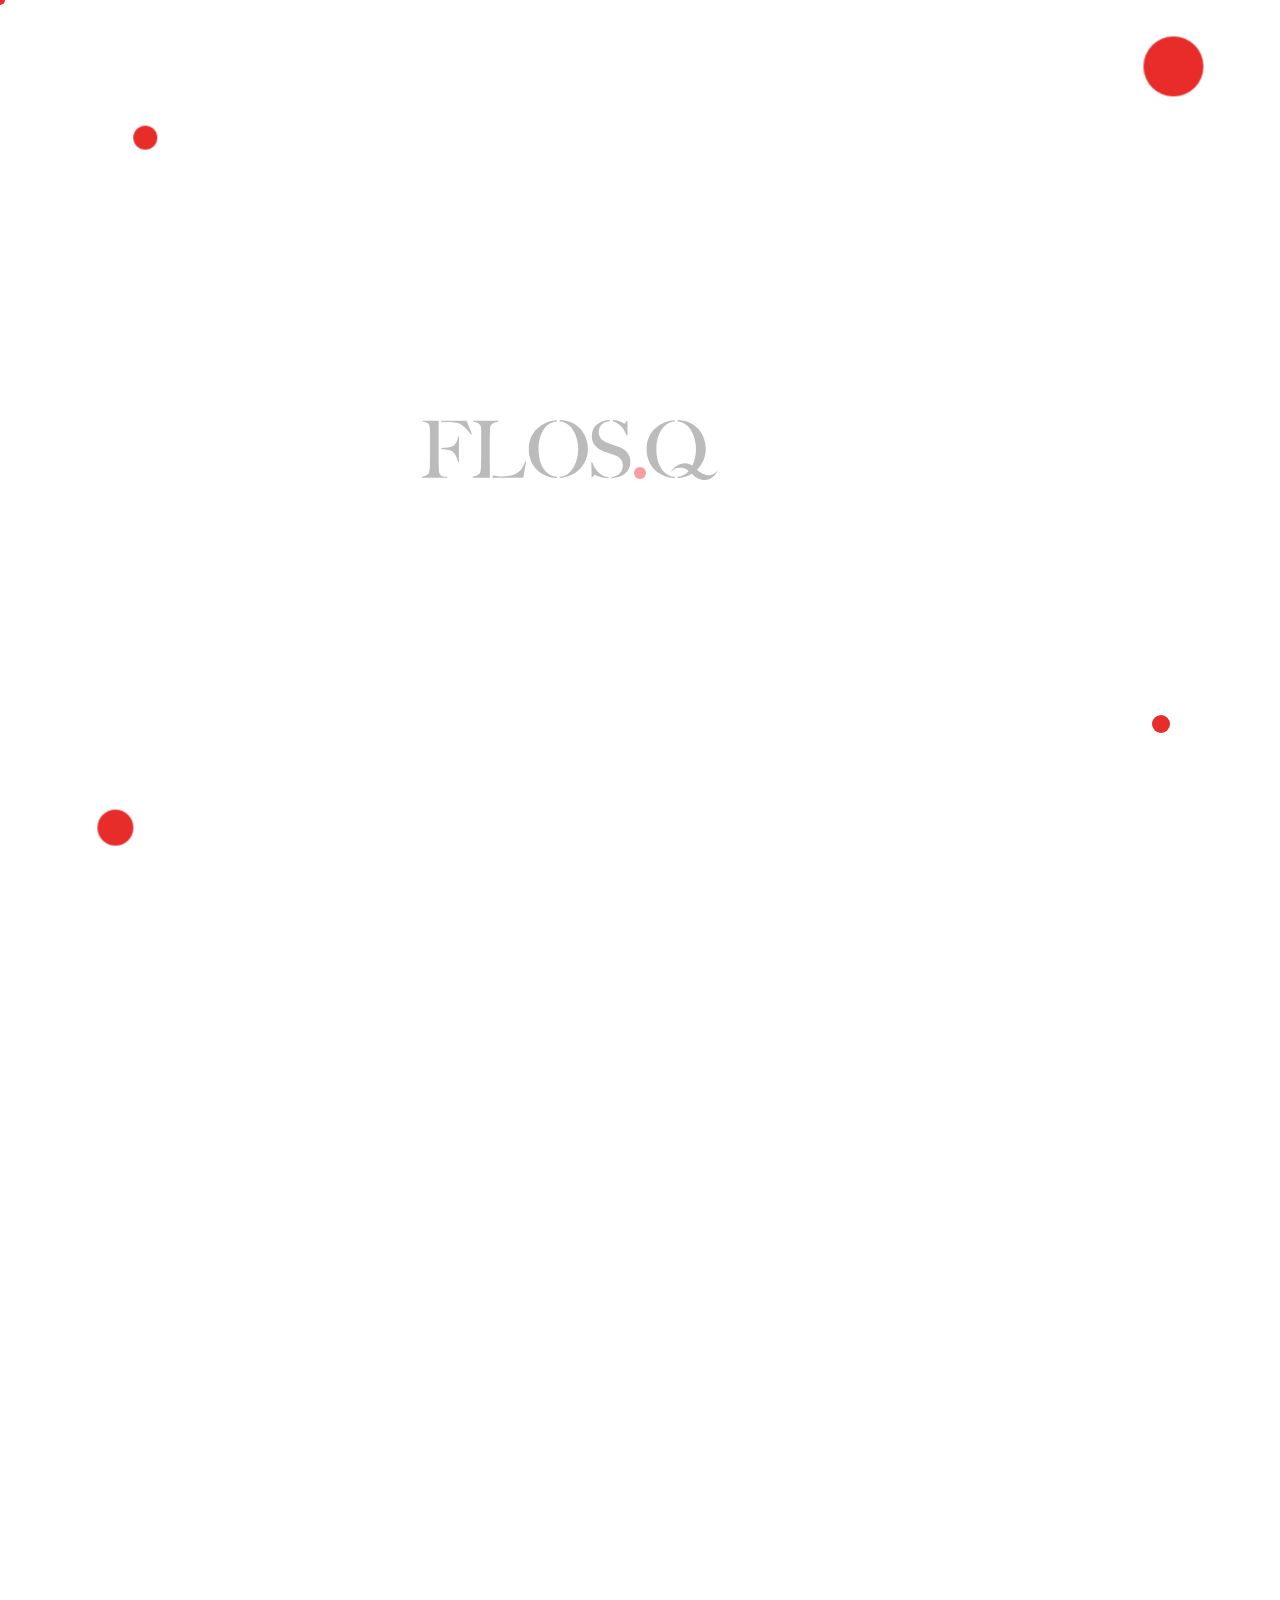
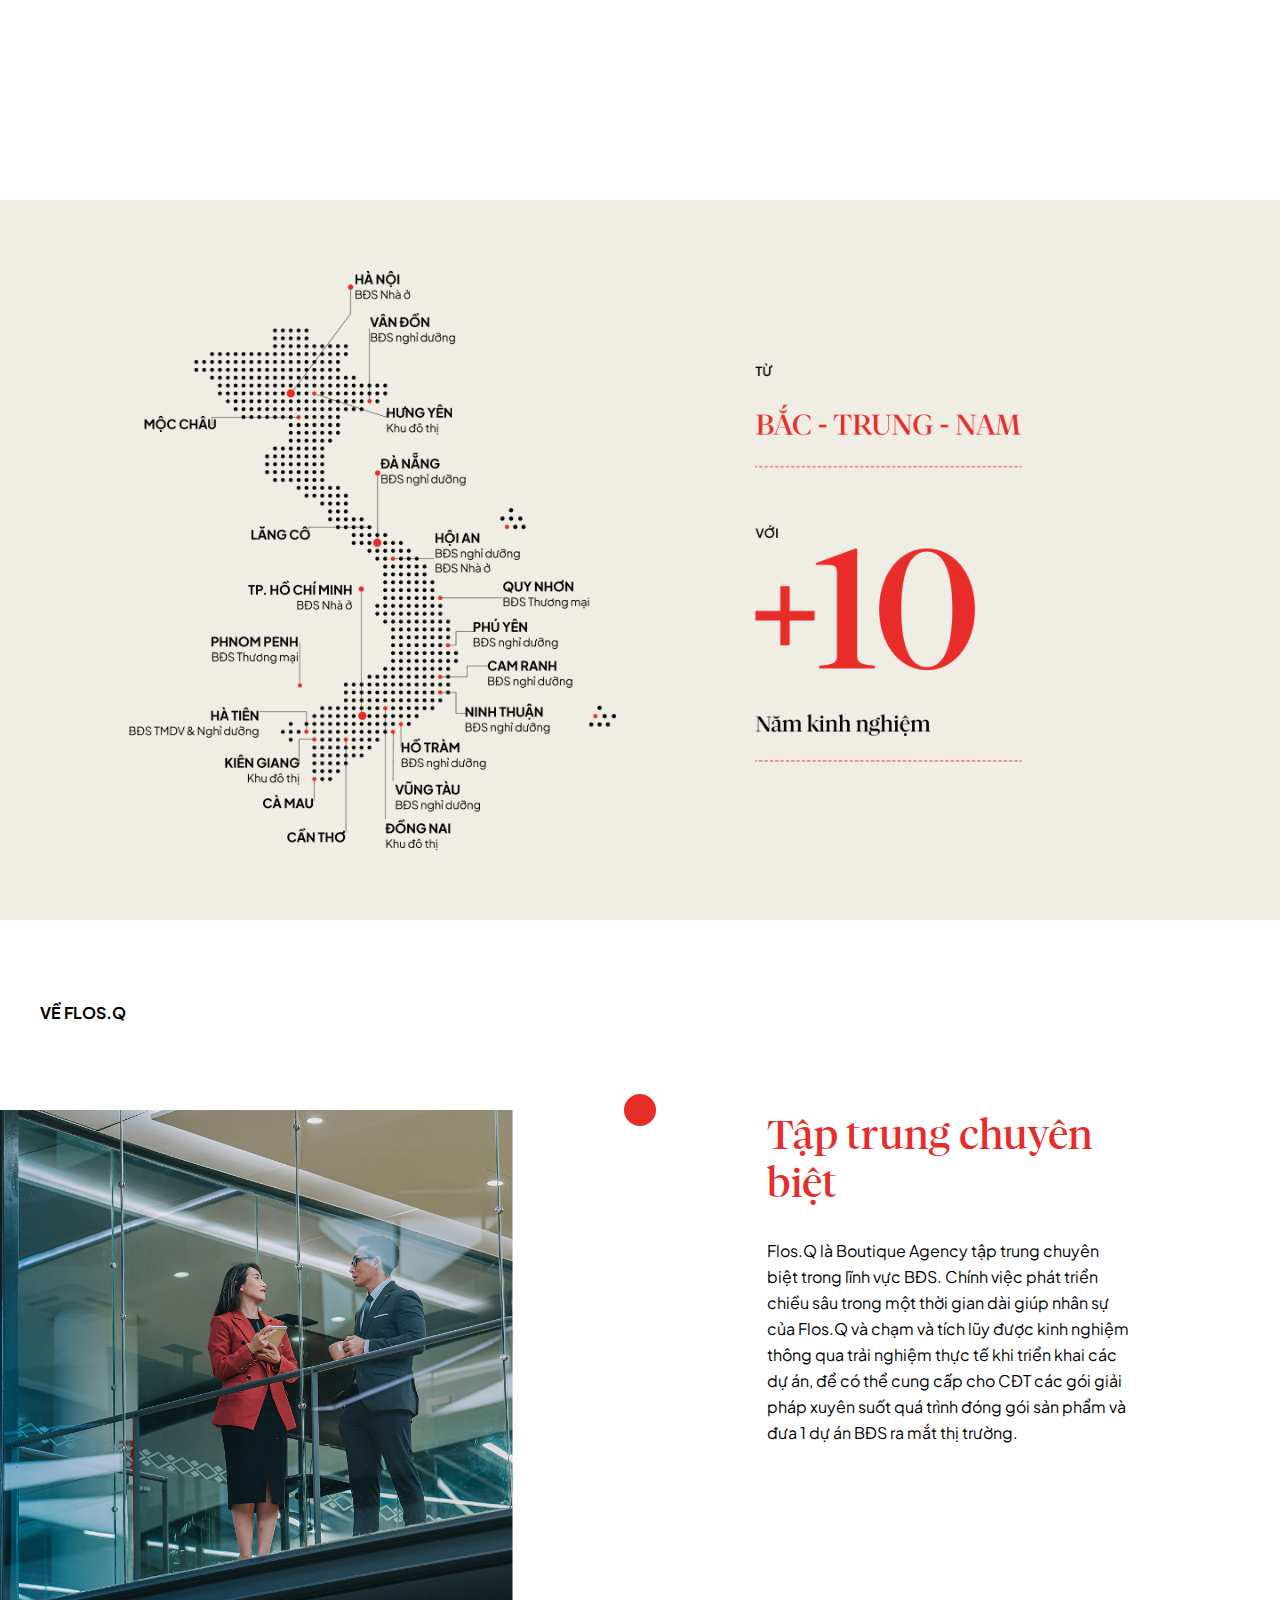
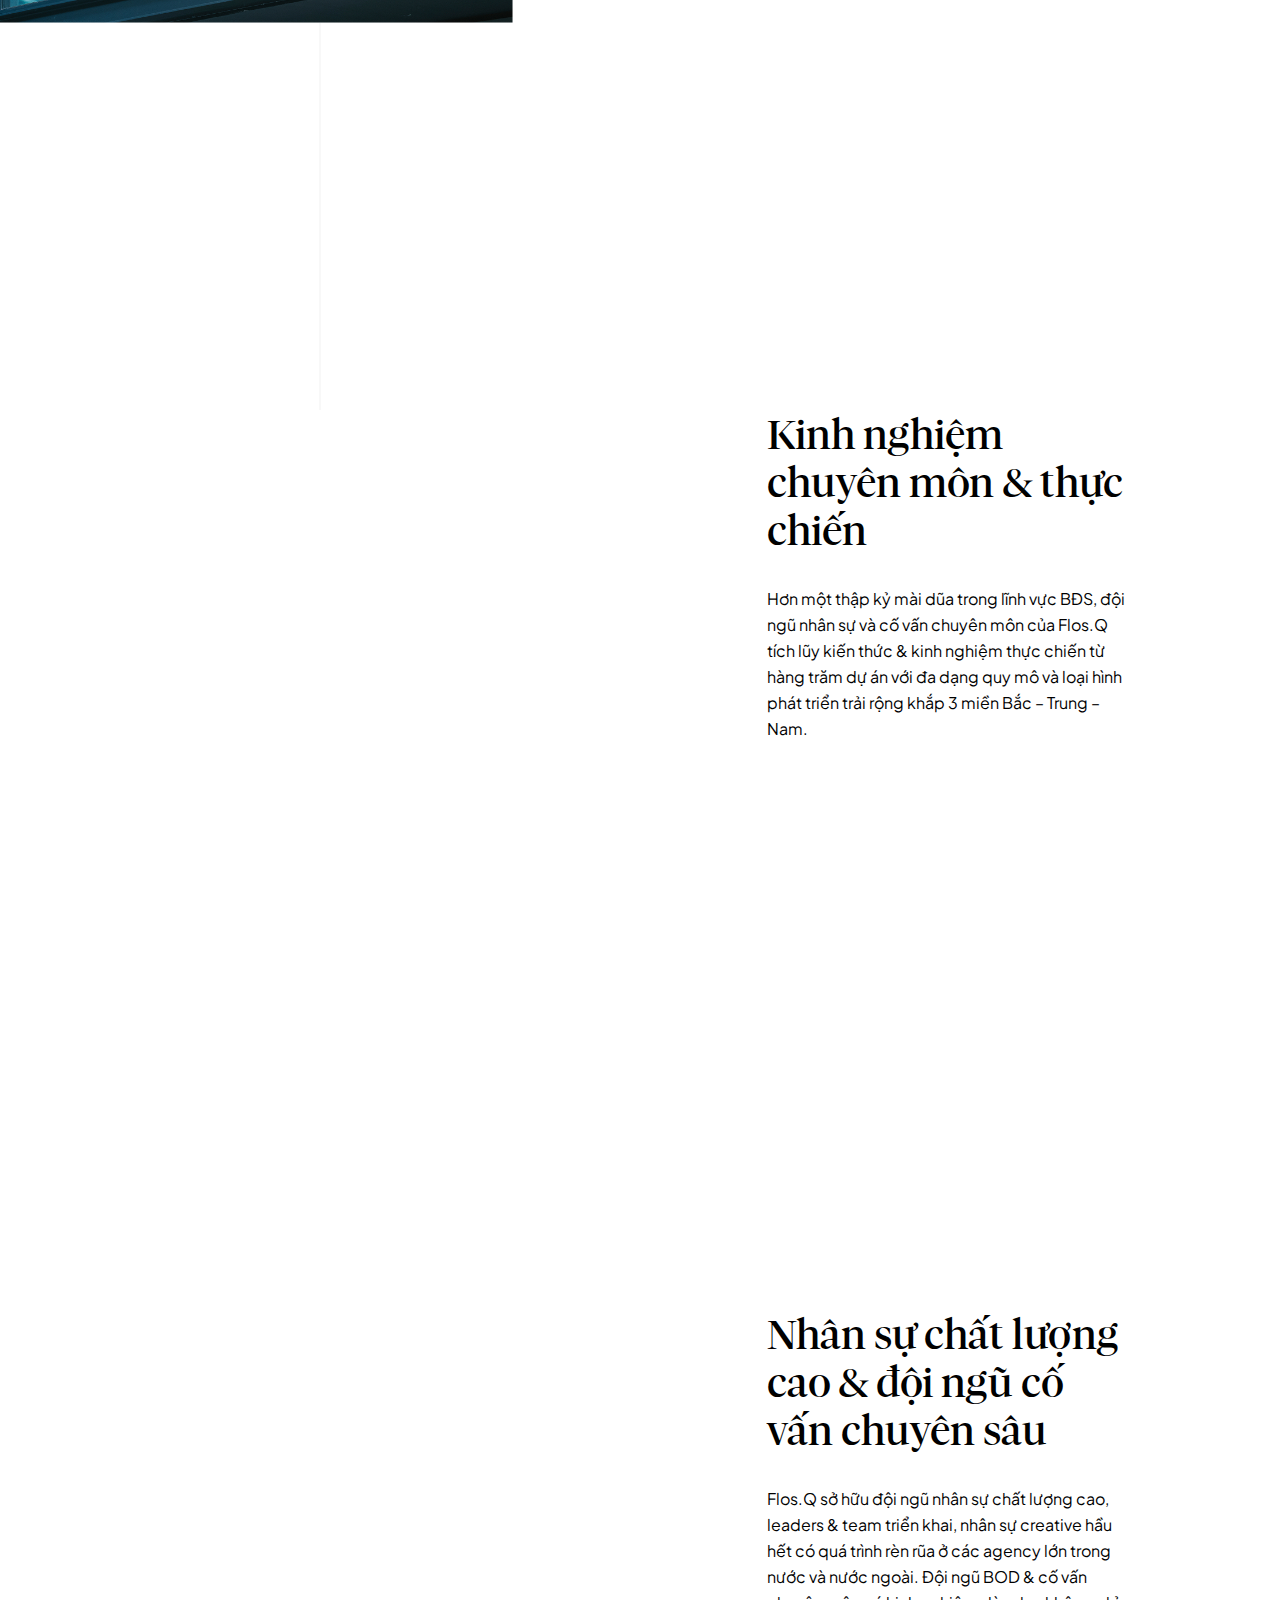
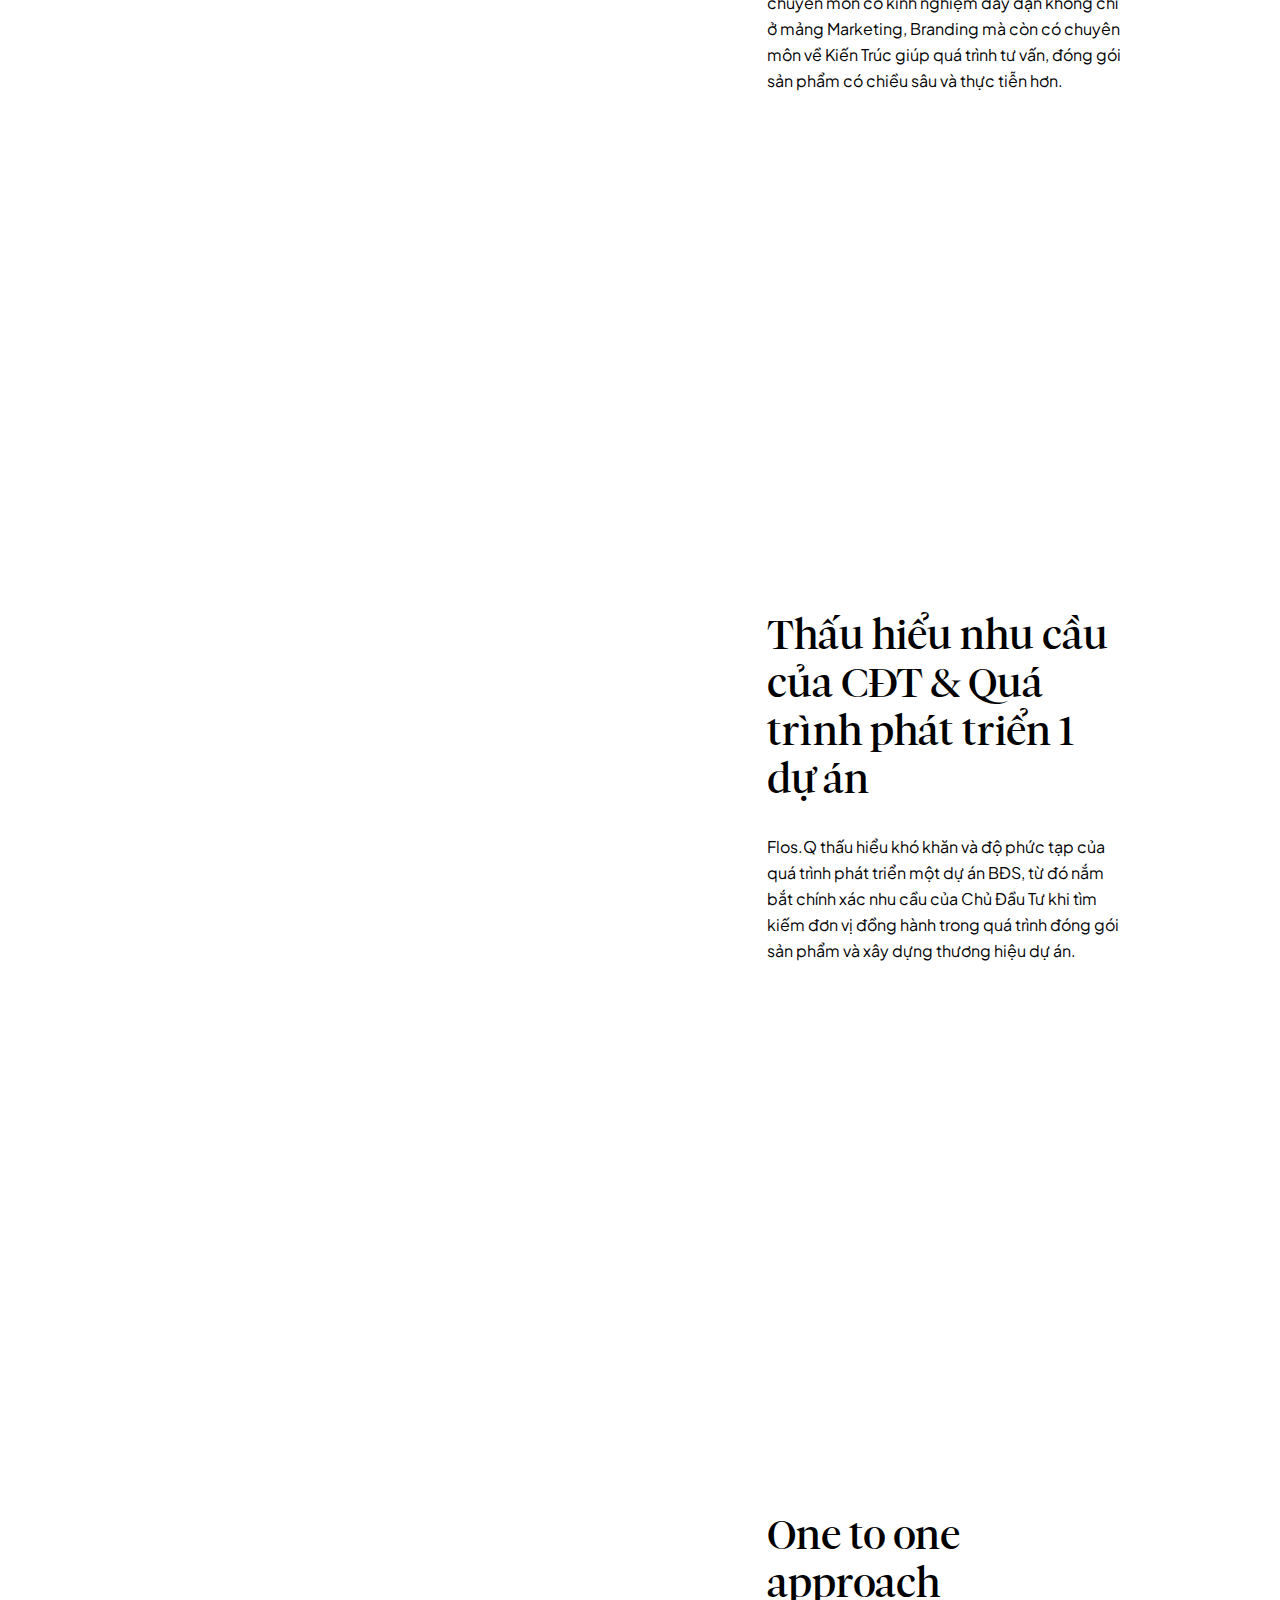
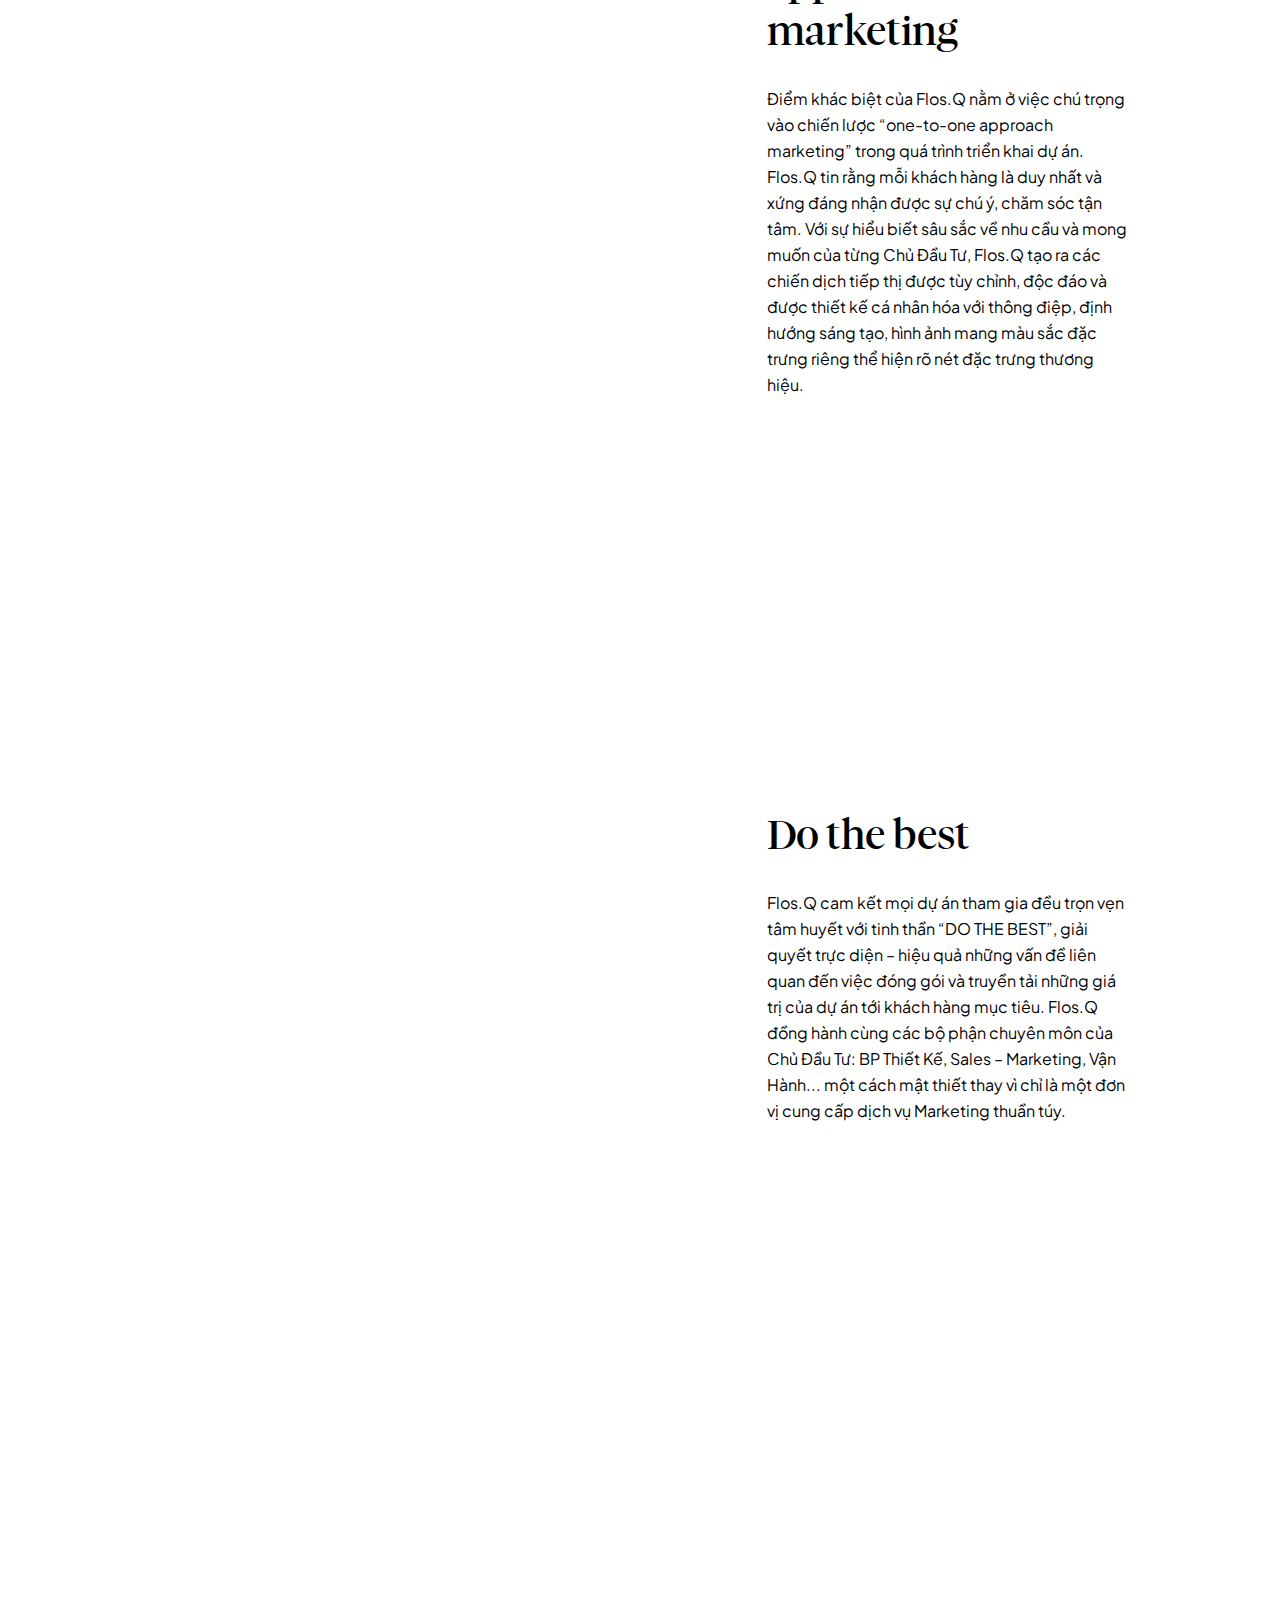
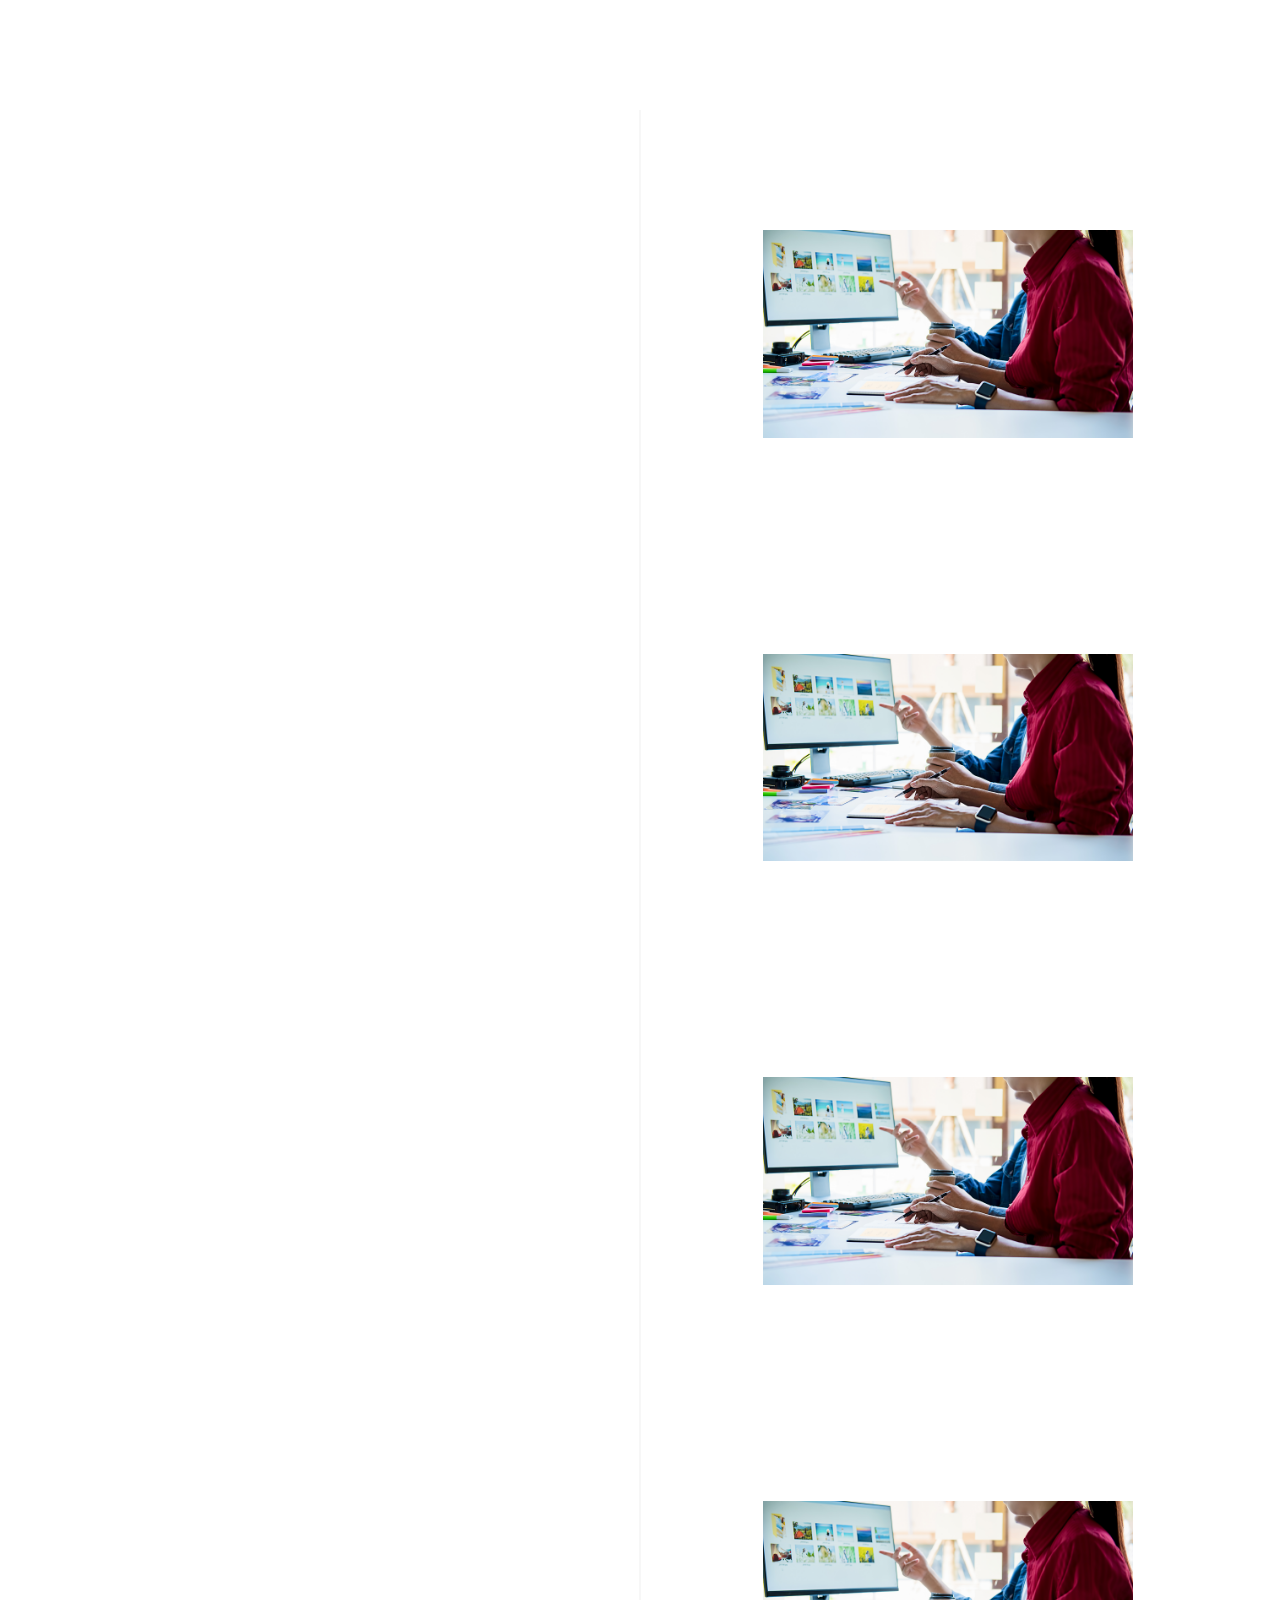
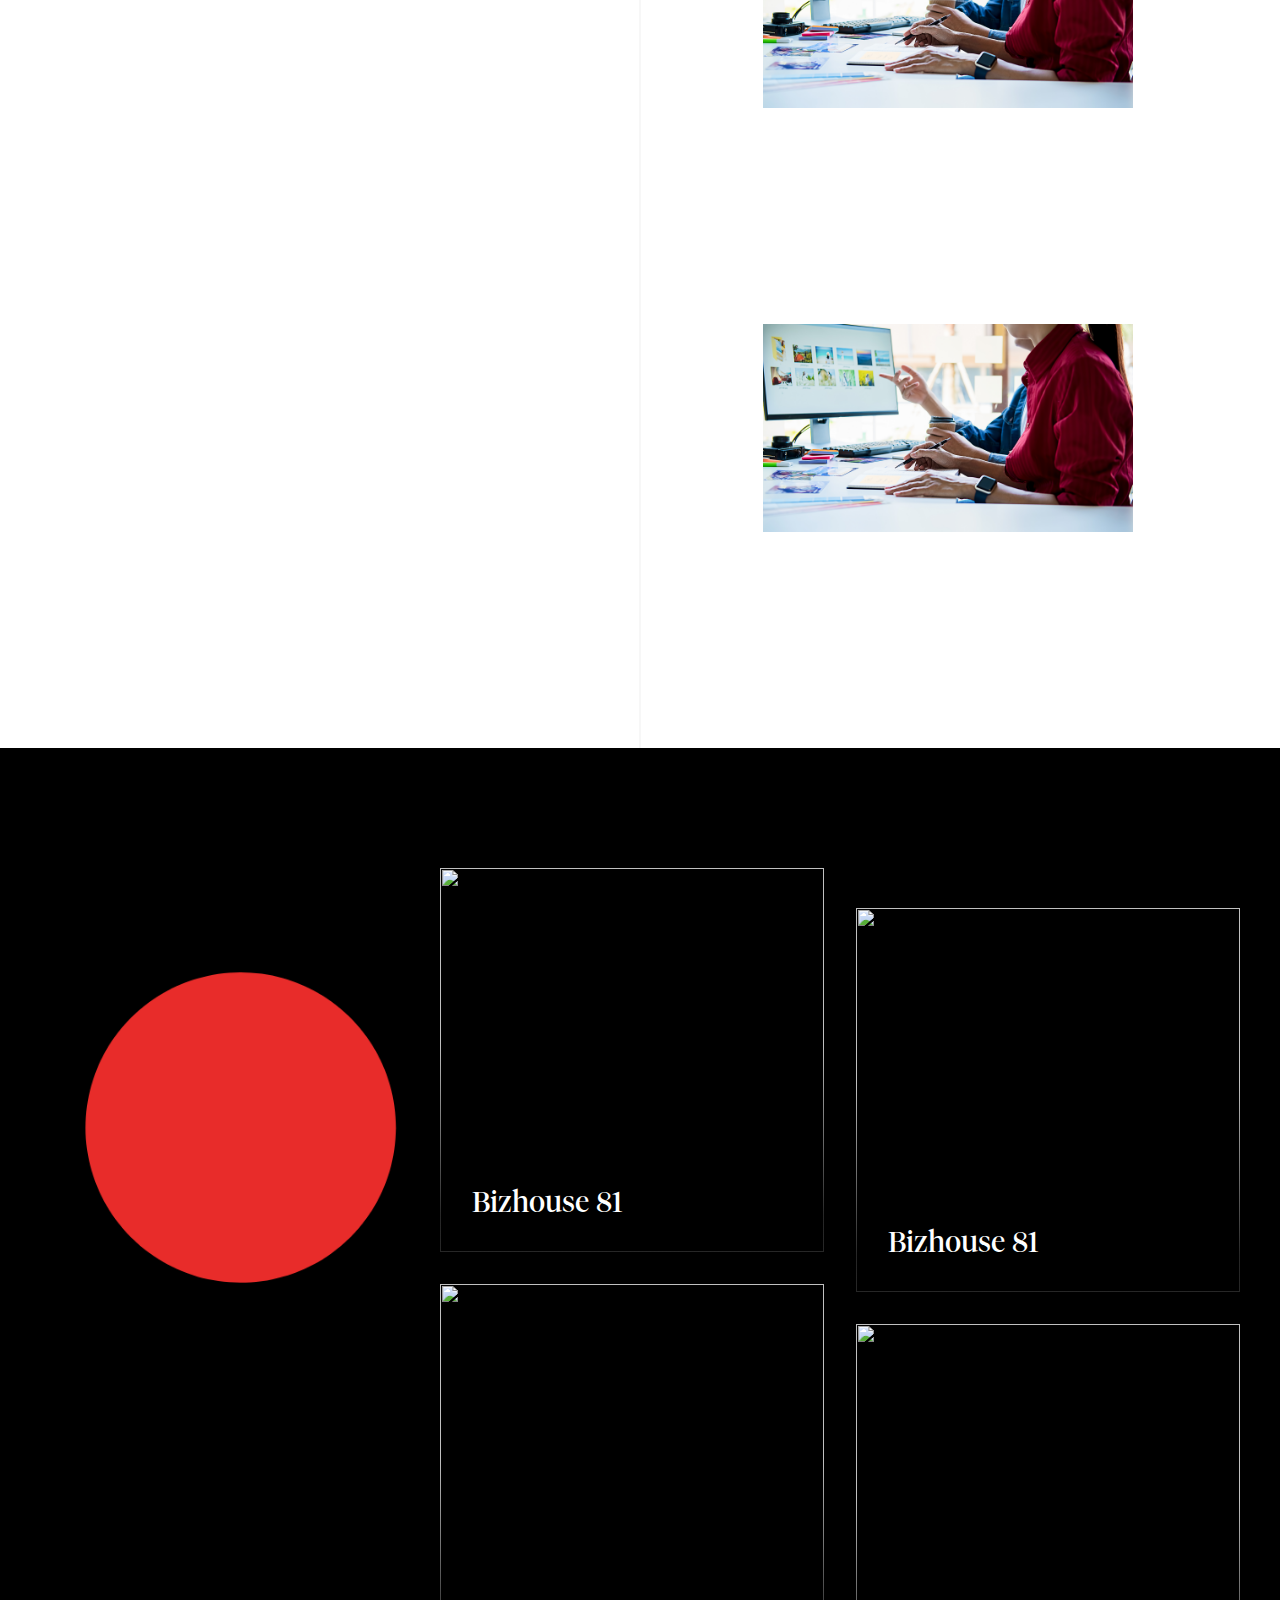
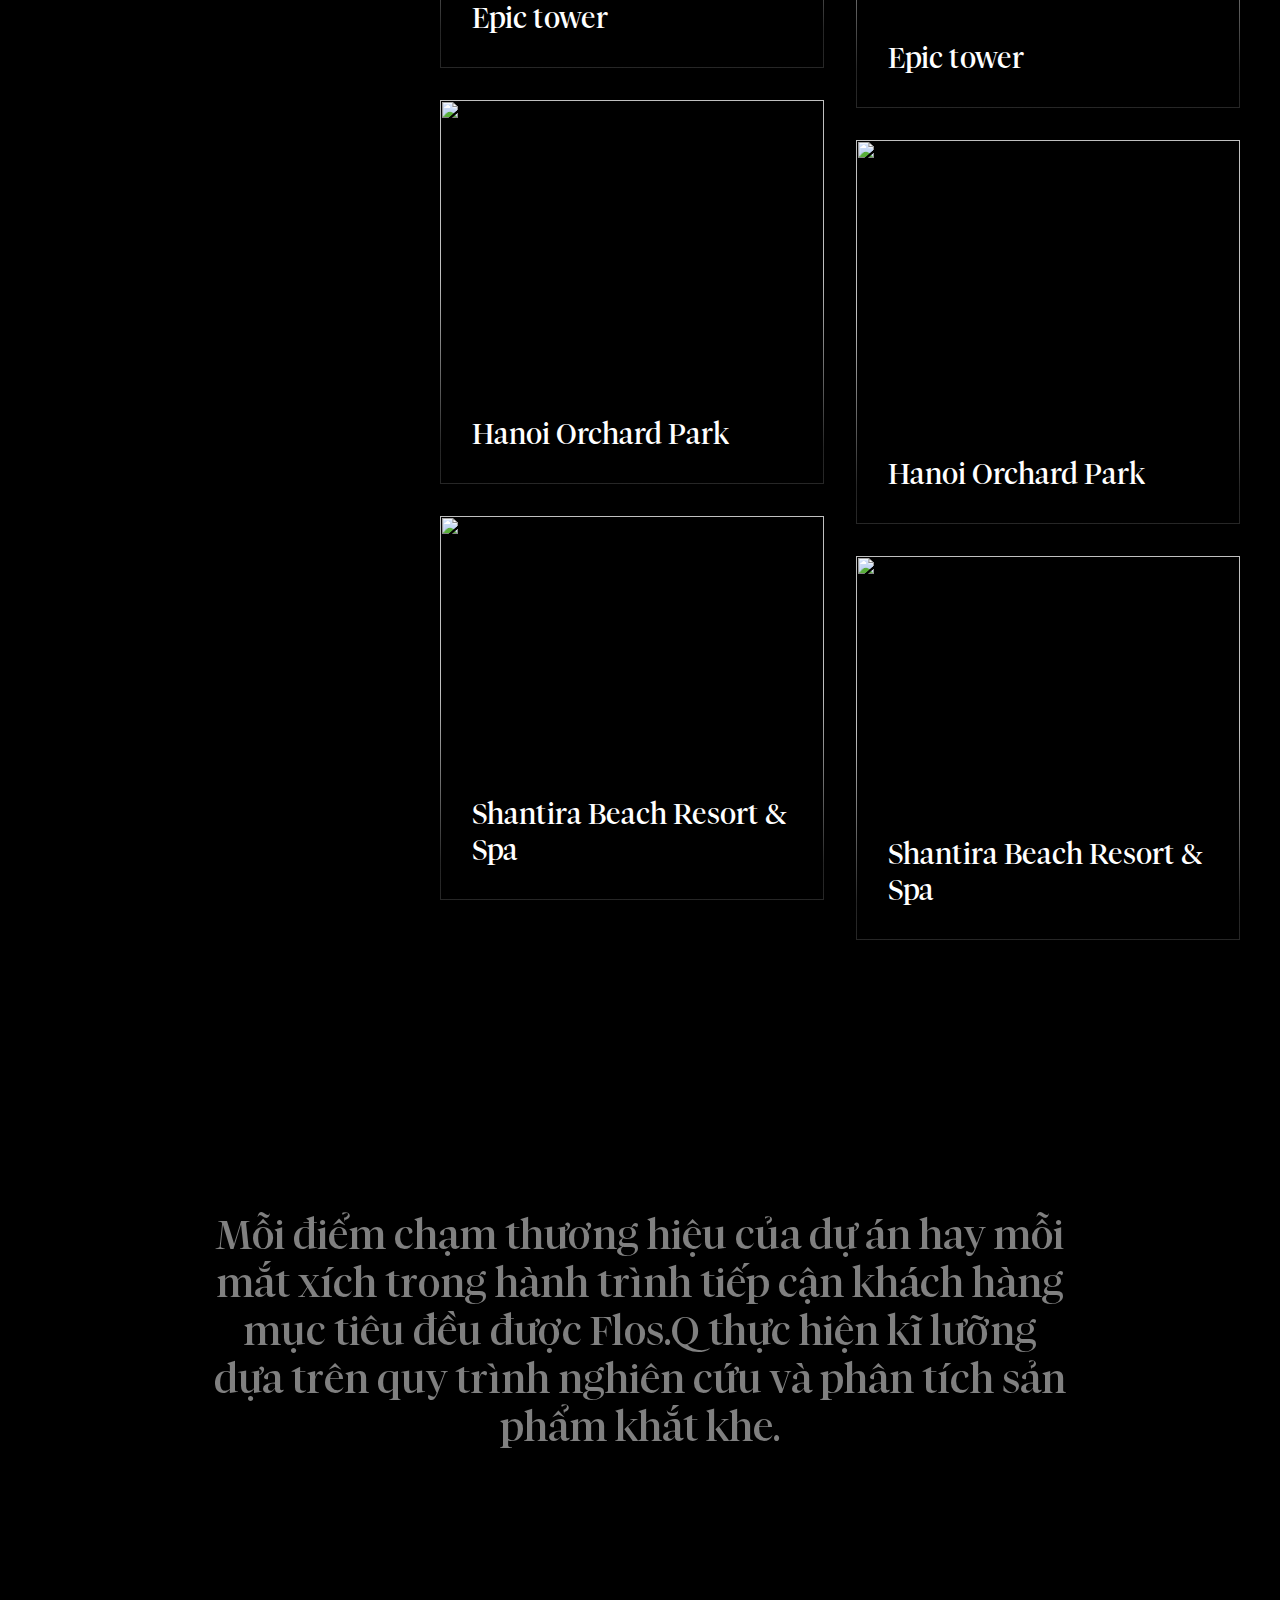
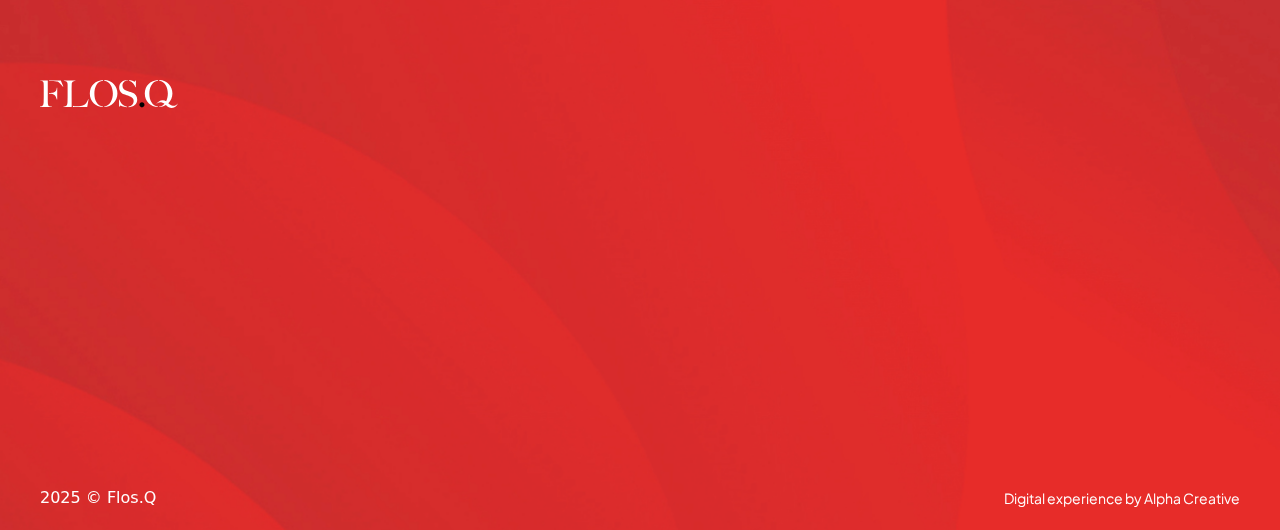
==== index.html @ f549a700 "a" ====
<!DOCTYPE html>
<html lang="en">
  <head>
    <meta charset="UTF-8" />
    <meta name="viewport" content="width=device-width, initial-scale=1.0" />
    <title>Flos.Q</title>
    <!-- import favicon -->
    <link
      id="favicon"
      rel="icon"
      type="image/x-icon"
      href="./assets/images/utilize/favicon_red.svg"
    />
    <!-- meta -->
    <meta property="og:url" content="" />
    <meta property="og:type" content="website" />
    <meta property="og:title" content="" />
    <meta property="og:description" content="" />
    <meta property="og:image" content="" />
    <!-- end meta -->
    <link rel="stylesheet" href="./assets/libs/bootstrap.min.css" />
    <link rel="stylesheet" href="./assets/libs/splitting.min.css" />
    <link rel="stylesheet" href="./assets/libs/lenis.css" />
    <!-- link font  -->
    <link rel="stylesheet" href="./assets/font/Plus-Jakarta/stylesheet.css" />
    <link
      rel="stylesheet"
      href="./assets/font/RB-Vitruv-Display/stylesheet.css"
    />
    <!-- end link font  -->

    <!-- link custom css page -->
    <link rel="stylesheet" href="./assets/styles/style.css" />
    <!-- end link custom css page -->
  </head>
  <body>
    <!-- magic cursor -->
    <div class="magic-cursor">
      <div class="cursor">
        <div class="text"></div>
      </div>
    </div>
    <!-- end magic cursor -->
    <!-- loading -->
    <div class="loading position-fixed top-0 lef-0 w-100 h-100">
      <div
        class="loading-inner d-flex justify-content-center align-items-center w-100 h-100"
      >
        <div class="dots top-left"></div>
        <div class="dots bottom-left"></div>
        <div class="dots right-left"></div>
        <div class="dots bottom-right"></div>
        <div class="loading-image">
          <img src="./assets/images/utilize/logo_v2.svg" alt="" />
        </div>
        <div class="loading-overlay"></div>
        <div class="loading-overlay-white"></div>
      </div>
    </div>
    <!-- end loading -->
    <!-- layout -->
    <header class="header">
      <div class="container-fluid p-0">
        <div class="header__container">
          <div class="header__left"></div>
          <div
            class="header__logo d-flex align-items-center justify-content-center"
          >
            <a href="" class="logo-group">
              <img src="./assets/images/utilize/logo_full.svg" alt="" />
              <img src="./assets/images/utilize/logo_scroll.svg" alt="" />
            </a>
          </div>
          <div
            class="header__right d-flex align-items-center gap-big justify-content-end"
          >
            <div class="header__lang d-lg-flex align-items-center d-none">
              <div class="header__btn-language dropdown-custom">
                <div
                  class="language__head dropdown-custom__btn d-flex align-items-center gap-small justify-content-between"
                >
                  <div
                    class="value-select color-black b2-font dropdown-custom__text"
                  >
                    Tiếng Việt
                  </div>
                  <img src="./assets/images/utilize/ic_arrow.svg" alt="" />
                </div>
                <div class="language__body dropdown-custom__menu">
                  <a
                    class="dropdown-custom__item language__item color-black b2-font"
                  >
                    English
                  </a>
                </div>
              </div>
            </div>
            <div class="header__menu">
              <div class="header__menu--icon btnOpen">
                <img src="./assets/images/utilize/ic_menu.svg" alt="" />
              </div>
            </div>
          </div>
        </div>
        <div class="header__menu--sub">
          <div class="menu__sub--container">
            <div
              class="d-flex justify-content-between w-100 justify-content-lg-end"
            >
              <div
                class="header__lang d-lg-flex align-items-center d-block d-lg-none"
              >
                <div class="header__btn-language dropdown-custom">
                  <div
                    class="language__head dropdown-custom__btn d-flex align-items-center gap-small justify-content-between"
                  >
                    <div
                      class="value-select color-white b2-font dropdown-custom__text"
                    >
                      Tiếng Việt
                    </div>
                    <img
                      src="./assets/images/utilize/ic_arrow_white.svg"
                      alt=""
                    />
                  </div>
                  <div class="language__body dropdown-custom__menu">
                    <a
                      class="dropdown-custom__item language__item color-white b2-font"
                    >
                      English
                    </a>
                  </div>
                </div>
              </div>
              <div class="menu__close btnClose">
                <img src="./assets/images/utilize/ic_close.svg" alt="" />
              </div>
            </div>
            <div class="menu__container">
              <div class="menu__sub">
                <ul>
                  <li>
                    <a href="./index.html" class="h3-font color-white a-line"
                      >Trang chủ</a
                    >
                  </li>
                  <li>
                    <a href="./about.html" class="h3-font color-white a-line"
                      >Flos.Q</a
                    >
                  </li>
                  <li>
                    <a href="./projects.html" class="h3-font color-white a-line"
                      >Dự án</a
                    >
                  </li>
                  <li>
                    <a href="./contact.html" class="h3-font color-white a-line"
                      >Liên hệ</a
                    >
                  </li>
                </ul>
              </div>
              <div class="menu__social">
                <ul>
                  <li>
                    <a href="" class="b2-bold-font color-white a-line"
                      >Facebook</a
                    >
                  </li>
                  <li>
                    <a href="" class="b2-bold-font color-white a-line"
                      >Linkdln</a
                    >
                  </li>
                  <li>
                    <a href="" class="b2-bold-font color-white a-line"
                      >Behance</a
                    >
                  </li>
                  <li>
                    <a href="" class="b2-bold-font color-white a-line">
                      Instagram
                    </a>
                  </li>
                </ul>
              </div>
            </div>
          </div>
        </div>
      </div>
    </header>

    <main>
      <section class="hero d-flex align-items-center justify-content-center">
        <div class="container-fluid p-0 h-100">
          <div class="hero__ball">
            <div class="ball"></div>
          </div>
          <div class="row g-0 h-100">
            <div class="col-lg-6 offset-lg-3 h-100">
              <div class="hero__content">
                <div class="hero__content--one h2-font color-white">
                  Flos.Q là đơn vị tư vấn, cung cấp giải pháp chiến lược và
                  triển khai kích hoạt thương hiệu với mô hình “Boutique Agency”
                  chuyên biệt đầu tiên trong lĩnh vực Bất Động Sản tại thị
                  trường Việt Nam.
                </div>
                <div class="hero__content--two h2-font color-black">
                  Flos.Q đồng hành cùng các Chủ Đầu Tư, Nhà Phát Triển BĐS giúp
                  mỗi dự án trở nên nổi bật với câu chuyện và giá trị kiến tạo
                  của riêng mình.
                </div>
              </div>
            </div>
          </div>
        </div>
      </section>

      <!-- Fake scroll -->

      <section class="section-map">
        <div class="container-fluid p-0">
          <div class="section-map__container">
            <img
              src="./assets/images/notutilize/map-2.png"
              alt=""
              class="d-none d-lg-block"
            />
            <img
              src="./assets/images/utilize/map-mobile.png"
              alt=""
              class="d-block d-lg-none"
            />
          </div>
        </div>
      </section>
      <section class="gallery touch">
        <div class="container-fluid p-0">
          <div class="gallery__title tag-font color-black">VỀ FLOS.Q</div>
          <div class="gallery__container d-flex w-100">
            <div class="right right-desktop d-none d-lg-flex">
              <div class="section-line"></div>
              <div class="gallery__imgs">
                <div class="gallery__img">
                  <img src="./assets/images/notutilize/img1.jpg" alt="" />
                </div>
                <div class="gallery__img">
                  <img src="./assets/images/notutilize/img2.jpg" alt="" />
                </div>
                <div class="gallery__img">
                  <img src="./assets/images/notutilize/img3.jpg" alt="" />
                </div>
                <div class="gallery__img">
                  <img src="./assets/images/notutilize/img4.jpg" alt="" />
                </div>
                <div class="gallery__img">
                  <img src="./assets/images/notutilize/img5.jpg" alt="" />
                </div>
                <div class="gallery__img">
                  <img src="./assets/images/notutilize/img6.jpg" alt="" />
                </div>
              </div>
            </div>
            <div class="left">
              <div class="gallery__contents">
                <div class="gallery__content">
                  <div class="gallery__img-mobile d-block d-lg-none">
                    <img src="./assets/images/notutilize/img1.jpg" alt="" />
                  </div>
                  <h2 class="h2-font color-black active">
                    Tập trung chuyên biệt
                  </h2>
                  <p class="b1-font color-black">
                    Flos.Q là Boutique Agency tập trung chuyên biệt trong lĩnh
                    vực BĐS. Chính việc phát triển chiều sâu trong một thời gian
                    dài giúp nhân sự của Flos.Q và chạm và tích lũy được kinh
                    nghiệm thông qua trải nghiệm thực tế khi triển khai các dự
                    án, để có thể cung cấp cho CĐT các gói giải pháp xuyên suốt
                    quá trình đóng gói sản phẩm và đưa 1 dự án BĐS ra mắt thị
                    trường.
                  </p>
                </div>
                <div class="gallery__content">
                  <div class="gallery__img-mobile d-block d-lg-none">
                    <img src="./assets/images/notutilize/img1.jpg" alt="" />
                  </div>
                  <h2 class="h2-font color-black">
                    Kinh nghiệm chuyên môn & thực chiến
                  </h2>
                  <p class="b1-font color-black">
                    Hơn một thập kỷ mài dũa trong lĩnh vực BĐS, đội ngũ nhân sự
                    và cố vấn chuyên môn của Flos.Q tích lũy kiến thức & kinh
                    nghiệm thực chiến từ hàng trăm dự án với đa dạng quy mô và
                    loại hình phát triển trải rộng khắp 3 miền Bắc – Trung –
                    Nam.
                  </p>
                </div>
                <div class="gallery__content">
                  <div class="gallery__img-mobile d-block d-lg-none">
                    <img src="./assets/images/notutilize/img1.jpg" alt="" />
                  </div>
                  <h2 class="h2-font color-black">
                    Nhân sự chất lượng cao & đội ngũ cố vấn chuyên sâu
                  </h2>
                  <p class="b1-font color-black">
                    Flos.Q sở hữu đội ngũ nhân sự chất lượng cao, leaders & team
                    triển khai, nhân sự creative hầu hết có quá trình rèn rũa ở
                    các agency lớn trong nước và nước ngoài. Đội ngũ BOD & cố
                    vấn chuyên môn có kinh nghiệm dày dạn không chỉ ở mảng
                    Marketing, Branding mà còn có chuyên môn về Kiến Trúc giúp
                    quá trình tư vấn, đóng gói sản phẩm có chiều sâu và thực
                    tiễn hơn.
                  </p>
                </div>
                <div class="gallery__content">
                  <div class="gallery__img-mobile d-block d-lg-none">
                    <img src="./assets/images/notutilize/img1.jpg" alt="" />
                  </div>
                  <h2 class="h2-font color-black">
                    Thấu hiểu nhu cầu của CĐT & Quá trình phát triển 1 dự án
                  </h2>
                  <p class="b1-font color-black">
                    Flos.Q thấu hiểu khó khăn và độ phức tạp của quá trình phát
                    triển một dự án BĐS, từ đó nắm bắt chính xác nhu cầu của Chủ
                    Đầu Tư khi tìm kiếm đơn vị đồng hành trong quá trình đóng
                    gói sản phẩm và xây dựng thương hiệu dự án.
                  </p>
                </div>
                <div class="gallery__content">
                  <div class="gallery__img-mobile d-block d-lg-none">
                    <img src="./assets/images/notutilize/img1.jpg" alt="" />
                  </div>
                  <h2 class="h2-font color-black">
                    One to one approach marketing
                  </h2>
                  <p class="b1-font color-black">
                    Điểm khác biệt của Flos.Q nằm ở việc chú trọng vào chiến
                    lược “one-to-one approach marketing” trong quá trình triển
                    khai dự án. Flos.Q tin rằng mỗi khách hàng là duy nhất và
                    xứng đáng nhận được sự chú ý, chăm sóc tận tâm. Với sự hiểu
                    biết sâu sắc về nhu cầu và mong muốn của từng Chủ Đầu Tư,
                    Flos.Q tạo ra các chiến dịch tiếp thị được tùy chỉnh, độc
                    đáo và được thiết kế cá nhân hóa với thông điệp, định hướng
                    sáng tạo, hình ảnh mang màu sắc đặc trưng riêng thể hiện rõ
                    nét đặc trưng thương hiệu.
                  </p>
                </div>
                <div class="gallery__content">
                  <div class="gallery__img-mobile d-block d-lg-none">
                    <img src="./assets/images/notutilize/img1.jpg" alt="" />
                  </div>
                  <h2 class="h2-font color-black">Do the best</h2>
                  <p class="b1-font color-black">
                    Flos.Q cam kết mọi dự án tham gia đều trọn vẹn tâm huyết với
                    tinh thần “DO THE BEST”, giải quyết trực diện – hiệu quả
                    những vấn đề liên quan đến việc đóng gói và truyền tải những
                    giá trị của dự án tới khách hàng mục tiêu. Flos.Q đồng hành
                    cùng các bộ phận chuyên môn của Chủ Đầu Tư: BP Thiết Kế,
                    Sales – Marketing, Vận Hành... một cách mật thiết thay vì
                    chỉ là một đơn vị cung cấp dịch vụ Marketing thuần túy.
                  </p>
                </div>
              </div>
            </div>
            <div class="right right-mobile d-flex d-lg-none">
              <div class="section-line"></div>
              <div class="gallery__imgs">
                <div class="gallery__img">
                  <img src="./assets/images/notutilize/img1.jpg" alt="" />
                </div>
                <div class="gallery__img">
                  <img src="./assets/images/notutilize/img2.jpg" alt="" />
                </div>
                <div class="gallery__img">
                  <img src="./assets/images/notutilize/img3.jpg" alt="" />
                </div>
                <div class="gallery__img">
                  <img src="./assets/images/notutilize/img4.jpg" alt="" />
                </div>
                <div class="gallery__img">
                  <img src="./assets/images/notutilize/img5.jpg" alt="" />
                </div>
                <div class="gallery__img">
                  <img src="./assets/images/notutilize/img6.jpg" alt="" />
                </div>
              </div>
            </div>
          </div>
        </div>
      </section>

      <section class="section-services">
        <div class="container-fluid p-0">
          <div class="services-wrapper d-flex">
            <div class="services-wrapper__left">
              <p class="section-tag tag-font mb-0 col-lg-4 color-white">
                DỊCH VỤ
              </p>
              <div class="num-counter">
                <div class="number" data-count="4">4</div>
              </div>

              <div class="service-ball d-none d-lg-block"></div>
            </div>
            <div class="services-wrapper__right">
              <ul class="list-item">
                <li
                  class="item"
                  data-cursor-text="Chi tiết"
                  data-bs-toggle="modal"
                  data-bs-target="#service-modal-1"
                >
                  <div class="item-image">
                    <img
                      src="./assets/images/notutilize/service-1.png"
                      alt=""
                    />
                  </div>
                  <h3 class="item-title h3-font color-white">
                    Product concept packaging solutions
                  </h3>
                </li>
                <li
                  class="item"
                  data-cursor-text="Chi tiết"
                  data-bs-toggle="modal"
                  data-bs-target="#service-modal-2"
                >
                  <div class="item-image">
                    <img
                      src="./assets/images/notutilize/service-1.png"
                      alt=""
                    />
                  </div>
                  <h3 class="item-title h3-font color-white">
                    Brand Concept Packaging Solution
                  </h3>
                </li>
                <li class="item" data-cursor-text="Chi tiết">
                  <div class="item-image">
                    <img
                      src="./assets/images/notutilize/service-1.png"
                      alt=""
                    />
                  </div>
                  <h3 class="item-title h3-font color-white">
                    Product concept packaging solutions
                  </h3>
                </li>
                <li class="item" data-cursor-text="Chi tiết">
                  <div class="item-image">
                    <img
                      src="./assets/images/notutilize/service-1.png"
                      alt=""
                    />
                  </div>
                  <h3 class="item-title h3-font color-white">
                    Product concept packaging solutions
                  </h3>
                </li>
                <li class="item" data-cursor-text="Chi tiết">
                  <div class="item-image">
                    <img
                      src="./assets/images/notutilize/service-1.png"
                      alt=""
                    />
                  </div>
                  <h3 class="item-title h3-font color-white">
                    Product concept packaging solutions
                  </h3>
                </li>
              </ul>
            </div>
          </div>
          <div class="services-modal">
            <div
              class="modal fade"
              id="service-modal-1"
              tabindex="-1"
              aria-hidden="true"
            >
              <div class="modal-dialog modal-dialog-centered">
                <div class="modal-content">
                  <h3 class="title h2-font">
                    Product concept packaging solutions
                  </h3>
                  <div class="content">
                    <div class="content-left content-item">
                      <div class="tag b2-bold-font color-primary">
                        Nghiên cứu thị trường
                      </div>
                      <ul class="b1-font color-black">
                        <li>
                          - Nghiên cứu và phân tích thị trường, đánh giá tiềm
                          năng và xác định nhu cầu của thị trường trong phạm vi
                          tham chiếu của dự án.
                        </li>
                        <li>
                          - Xây dựng cơ sở tham chiếu & thiết lập bảng so sánh
                          năng lực cạnh tranh giữa các dự án theo khu vực nghiên
                          cứu.
                        </li>
                        <li>
                          - Phân tích xu hướng thị trường: các xu hướng, thay
                          đổi và biến động trong thị trường để sản phẩm/dự án có
                          thể thích ứng và tồn tại một cách cạnh tranh.
                        </li>
                      </ul>
                    </div>
                    <div class="content-right content-item">
                      <div class="tag b2-bold-font color-primary">
                        Phân tích đánh giá sản phẩm hiện hữu
                      </div>
                      <ul class="b1-font color-black">
                        <li>
                          - Phân tích tổng quan đánh giá vị trí, mối liên hệ
                          liên kết vùng, bản đồ giao thông và các tuyến giao
                          thông kết nối hiện hữu và trong quy hoạch vùng tương
                          lai.
                        </li>
                        <li>
                          - Đánh giá về quy hoạch (hồ sơ kiến trúc) & sản phẩm
                          (trong trường hợp dự án đã có hồ sơ cũ) Quy hoạch và
                          mặt bằng phân bổ tiện ích.
                        </li>
                        <li>
                          - Loại hình sản phẩm, tỷ trọng cơ cấu sản phẩm, diện
                          tích, thiết kế kiến trúc.
                        </li>
                        <li>
                          - Phân tích SOW, xác định lợi thế cạnh tranh, đánh giá
                          cơ hội cũng như thách thức nhằm tìm ra điểm khác biệt
                          (USP) của dự án.
                        </li>
                        <li>
                          - Loại hình sản phẩm, tỷ trọng cơ cấu sản phẩm, diện
                          tích, thiết kế kiến trúc.
                        </li>
                        <li>
                          - Phân tích SOW, xác định lợi thế cạnh tranh, đánh giá
                          cơ hội cũng như thách thức nhằm tìm ra điểm khác biệt
                          (USP) của dự án.
                        </li>
                      </ul>
                    </div>
                  </div>
                </div>
              </div>
            </div>
            <div
              class="modal fade"
              id="service-modal-2"
              tabindex="-1"
              aria-hidden="true"
            >
              <div class="modal-dialog modal-dialog-centered">
                <div class="modal-content">
                  <h3 class="title h2-font">
                    Brand Concept Packaging Solution
                  </h3>
                  <div class="content">
                    <div class="content-left content-item">
                      <div class="tag b2-bold-font color-primary">
                        Nghiên cứu thị trường
                      </div>
                      <ul class="b1-font color-black">
                        <li>
                          - Nghiên cứu và phân tích thị trường, đánh giá tiềm
                          năng và xác định nhu cầu của thị trường trong phạm vi
                          tham chiếu của dự án.
                        </li>
                        <li>
                          - Xây dựng cơ sở tham chiếu & thiết lập bảng so sánh
                          năng lực cạnh tranh giữa các dự án theo khu vực nghiên
                          cứu.
                        </li>
                        <li>
                          - Phân tích xu hướng thị trường: các xu hướng, thay
                          đổi và biến động trong thị trường để sản phẩm/dự án có
                          thể thích ứng và tồn tại một cách cạnh tranh.
                        </li>
                      </ul>
                    </div>
                    <div class="content-right content-item">
                      <div class="tag b2-bold-font color-primary">
                        Phân tích đánh giá sản phẩm hiện hữu
                      </div>
                      <ul class="b1-font color-black">
                        <li>
                          - Phân tích tổng quan đánh giá vị trí, mối liên hệ
                          liên kết vùng, bản đồ giao thông và các tuyến giao
                          thông kết nối hiện hữu và trong quy hoạch vùng tương
                          lai.
                        </li>
                        <li>
                          - Đánh giá về quy hoạch (hồ sơ kiến trúc) & sản phẩm
                          (trong trường hợp dự án đã có hồ sơ cũ) Quy hoạch và
                          mặt bằng phân bổ tiện ích.
                        </li>
                        <li>
                          - Loại hình sản phẩm, tỷ trọng cơ cấu sản phẩm, diện
                          tích, thiết kế kiến trúc.
                        </li>
                        <li>
                          - Phân tích SOW, xác định lợi thế cạnh tranh, đánh giá
                          cơ hội cũng như thách thức nhằm tìm ra điểm khác biệt
                          (USP) của dự án.
                        </li>
                        <li>
                          - Loại hình sản phẩm, tỷ trọng cơ cấu sản phẩm, diện
                          tích, thiết kế kiến trúc.
                        </li>
                        <li>
                          - Phân tích SOW, xác định lợi thế cạnh tranh, đánh giá
                          cơ hội cũng như thách thức nhằm tìm ra điểm khác biệt
                          (USP) của dự án.
                        </li>
                      </ul>
                    </div>
                  </div>
                </div>
              </div>
            </div>
          </div>
        </div>
        <div class="service-ball-mobile d-block d-lg-none"></div>
      </section>

      <section class="section-projects">
        <div class="container-fluid p-0">
          <div class="projects-wrapper row g-0">
            <p class="section-tag tag-font mb-0 col-lg-4 color-black">DỰ ÁN</p>
            <div class="projects-ball">
              <canvas id="canvas" width="400" height="400"></canvas>
              <!-- <div class="ball-container"></div> -->
            </div>
            <div class="projects-list col-lg-8">
              <ul class="projects-list__left js-parallax">
                <li
                  class="item"
                  data-cursor-text="Chi tiết"
                  data-filter="project=2025,type=home,status=done"
                >
                  <div class="item-img">
                    <img
                      src="./assets/images/notutilize/project-2.png"
                      alt=""
                    />
                  </div>
                  <h3 class="item-title h3-font color-white">Bizhouse 81</h3>
                  <a href="#" class="item-link"></a>
                </li>
                <li
                  class="item"
                  data-cursor-text="Chi tiết"
                  data-filter="project=2025,type=home,status=comming-soon"
                >
                  <div class="item-img">
                    <img
                      src="./assets/images/notutilize/project-2.png"
                      alt=""
                    />
                  </div>
                  <h3 class="item-title h3-font color-white">Epic tower</h3>
                  <a href="#" class="item-link"></a>
                </li>
                <li
                  class="item"
                  data-cursor-text="Chi tiết"
                  data-filter="project=2025,type=nghi-duong,status=done"
                >
                  <div class="item-img">
                    <img
                      src="./assets/images/notutilize/project-2.png"
                      alt=""
                    />
                  </div>
                  <h3 class="item-title h3-font color-white">
                    Hanoi Orchard Park
                  </h3>
                  <a href="#" class="item-link"></a>
                </li>
                <li
                  class="item"
                  data-cursor-text="Chi tiết"
                  data-filter="project=2023,type=home,status=doing"
                >
                  <div class="item-img">
                    <img
                      src="./assets/images/notutilize/project-2.png"
                      alt=""
                    />
                  </div>
                  <h3 class="item-title h3-font color-white">
                    Shantira Beach Resort & Spa
                  </h3>
                  <a href="#" class="item-link"></a>
                </li>
              </ul>
              <ul class="projects-list__right js-parallax" data-y="200">
                <li
                  class="item"
                  data-cursor-text="Chi tiết"
                  data-filter="project=2025,type=nghi-duong,status=doing"
                >
                  <div class="item-img">
                    <img
                      src="./assets/images/notutilize/project-2.png"
                      alt=""
                    />
                  </div>
                  <h3 class="item-title h3-font color-white">Bizhouse 81</h3>
                  <a href="#" class="item-link"></a>
                </li>
                <li
                  class="item"
                  data-cursor-text="Chi tiết"
                  data-filter="project=2025,type=home,status=done"
                >
                  <div class="item-img">
                    <img
                      src="./assets/images/notutilize/project-2.png"
                      alt=""
                    />
                  </div>
                  <h3 class="item-title h3-font color-white">Epic tower</h3>
                  <a href="#" class="item-link"></a>
                </li>
                <li
                  class="item"
                  data-cursor-text="Chi tiết"
                  data-filter="project=2025,type=home,status=done"
                >
                  <div class="item-img">
                    <img
                      src="./assets/images/notutilize/project-2.png"
                      alt=""
                    />
                  </div>
                  <h3 class="item-title h3-font color-white">
                    Hanoi Orchard Park
                  </h3>
                  <a href="#" class="item-link"></a>
                </li>
                <li
                  class="item"
                  data-cursor-text="Chi tiết"
                  data-filter="project=2025,type=home,status=done"
                >
                  <div class="item-img">
                    <img
                      src="./assets/images/notutilize/project-2.png"
                      alt=""
                    />
                  </div>
                  <h3 class="item-title h3-font color-white">
                    Shantira Beach Resort & Spa
                  </h3>
                  <a href="#" class="item-link"></a>
                </li>
              </ul>
            </div>

            <div class="projects-filter">
              <div
                class="filter-item b2-font color-text-white"
                filter-type="project"
              >
                Dự án <span>Tất cả</span>

                <ul class="sub-menu">
                  <li
                    class="menu-item active"
                    data-filter="project"
                    data-filter-value="all"
                  >
                    Tất cả
                  </li>
                  <li
                    class="menu-item"
                    data-filter="project"
                    data-filter-value="2025"
                  >
                    2025
                  </li>
                  <li
                    class="menu-item"
                    data-filter="project"
                    data-filter-value="2024"
                  >
                    2024
                  </li>
                  <li
                    class="menu-item"
                    data-filter="project"
                    data-filter-value="2023"
                  >
                    2023
                  </li>
                  <li
                    class="menu-item"
                    data-filter="project"
                    data-filter-value="2022"
                  >
                    2022
                  </li>
                </ul>
              </div>
              <div
                class="filter-item b2-font color-text-white"
                filter-type="type"
              >
                Loại hình <span>Tất cả</span>

                <ul class="sub-menu">
                  <li
                    class="menu-item active"
                    data-filter="type"
                    data-filter-value="all"
                  >
                    Tất cả
                  </li>
                  <li
                    class="menu-item"
                    data-filter="type"
                    data-filter-value="home"
                  >
                    Nhà ở
                  </li>
                  <li
                    class="menu-item"
                    data-filter="type"
                    data-filter-value="nghi-duong"
                  >
                    Nghỉ dưỡng
                  </li>
                  <li
                    class="menu-item"
                    data-filter="type"
                    data-filter-value="nghi-duong"
                  >
                    Khu đô thị
                  </li>
                  <li
                    class="menu-item"
                    data-filter="project"
                    data-filter-value="dich-vu"
                  >
                    Thương mại dịch vụ
                  </li>
                </ul>
              </div>
              <div
                class="filter-item b2-font color-text-white"
                filter-type="status"
              >
                Tình trạng <span>Tất cả</span>

                <ul class="sub-menu">
                  <li
                    class="menu-item active"
                    data-filter="status"
                    data-filter-value="all"
                  >
                    Tất cả
                  </li>
                  <li
                    class="menu-item"
                    data-filter="status"
                    data-filter-value="done"
                  >
                    Đã hoàn thành
                  </li>
                  <li
                    class="menu-item"
                    data-filter="status"
                    data-filter-value="on-progress"
                  >
                    Đang hoàn thành
                  </li>
                  <li
                    class="menu-item"
                    data-filter="project"
                    data-filter-value="coming-soon"
                  >
                    Sắp ra mắt
                  </li>
                </ul>
              </div>
            </div>
          </div>
        </div>
      </section>
      <section class="section-quote">
        <div class="container-fluid p-0">
          <div class="row g-0">
            <div class="col-lg-8 offset-lg-2">
              <div class="quote-wrapper">
                <div class="text data-fade-in">
                  <span class="h2-font"
                    >Mỗi điểm chạm thương hiệu của dự án hay mỗi mắt xích trong
                    hành trình tiếp cận khách hàng mục tiêu đều được Flos.Q thực
                    hiện kĩ lưỡng dựa trên quy trình nghiên cứu và phân tích sản
                    phẩm khắt khe.</span
                  >
                </div>
              </div>
            </div>
          </div>
        </div>
      </section>
    </main>
    <footer>
      <div class="container-fluid p-0">
        <div class="footer-wrapper">
          <div class="footer-top">
            <div class="footer-top__logo">
              <a href="#">
                <img src="./assets/images/utilize/footer_logo.svg" alt="" />
              </a>
            </div>
            <div class="footer-top__menu">
              <div class="menu">
                <div class="menu-item">
                  <p class="b1-font color-white" data-fade-in>Social</p>
                  <ul>
                    <li data-fade-in>
                      <a href="#" class="a-line tag-font color-white"
                        >Behance</a
                      >
                    </li>
                    <li data-fade-in>
                      <a href="#" class="a-line tag-font color-white"
                        >Facebook</a
                      >
                    </li>
                    <li data-fade-in>
                      <a href="#" class="a-line tag-font color-white"
                        >Linked In</a
                      >
                    </li>
                    <li data-fade-in>
                      <a href="#" class="a-line tag-font color-white"
                        >Instagram</a
                      >
                    </li>
                  </ul>
                </div>
              </div>
              <div class="menu">
                <div class="menu-item">
                  <p class="b1-font color-white" data-fade-in>Email</p>
                  <ul>
                    <li data-fade-in>
                      <a
                        href="mailto:email@flosq.com"
                        class="a-line tag-font color-white"
                        >email@flosq.com</a
                      >
                    </li>
                  </ul>
                </div>
                <div class="menu-item">
                  <p class="b1-font color-white" data-fade-in>Điện thoại</p>
                  <ul>
                    <li data-fade-in>
                      <a
                        href="+tel:+84704582758"
                        class="a-line tag-font color-white"
                        >+84 704 58 27 58</a
                      >
                    </li>
                  </ul>
                </div>
                <div class="menu-item">
                  <p class="b1-font color-white" data-fade-in>Địa chỉ</p>
                  <ul>
                    <li data-fade-in>
                      <p class="tag-font color-white">
                        Tầng 3, 1 Bis Phạm Ngọc Thạch, Phường Bến Nghé, Quận 1,
                        Thành phố Hồ Chí Minh
                      </p>
                    </li>
                  </ul>
                </div>
              </div>
            </div>
          </div>
          <div class="footer-center" data-fade-in>
            <img src="./assets/images/notutilize/text-footer.svg" alt="" />
          </div>
          <div class="footer-bottom">
            <p class="copyright">2025 © Flos.Q</p>
            <a
              href="https://alphacreative.vn/"
              class="alpha-link b2-font color-white a-line"
              >Digital experience by Alpha Creative</a
            >
          </div>
        </div>
      </div>
    </footer>
    <!-- end layout -->

    <script src="./assets/libs/jquery-3.7.1.js"></script>
    <script src="./assets/libs/lenis.min.js"></script>
    <script src="./assets/libs/gsap.min.js"></script>
    <script src="./assets/libs/ScrollTrigger.min.js"></script>
    <script src="./assets/libs/splitType.min.js"></script>
    <script src="./assets/libs/splitting.min.js"></script>
    <script src="./assets/libs/bootstrap.bundle.min.js"></script>
    <script src="./assets/libs/MotionPathPlugin.min.js"></script>
    <script src="./assets/libs/imagesloaded.pkgd.min.js"></script>
    <!-- import custom js -->
    <script type="module" src="./assets/js/script.js"></script>
    <!-- end import custom js -->
  </body>
</html>
---- assets/libs/lenis.css ----
html.lenis,html.lenis body{height:auto}.lenis.lenis-smooth [data-lenis-prevent]{overscroll-behavior:contain}.lenis.lenis-stopped{overflow:clip}.lenis.lenis-smooth iframe{pointer-events:none}
---- assets/font/Plus-Jakarta/stylesheet.css ----
@font-face {
    font-family: 'Plus Jakarta Sans';
    src: url('PlusJakartaSans-SemiBold.eot');
    src: url('PlusJakartaSans-SemiBold.eot?#iefix') format('embedded-opentype'),
        url('PlusJakartaSans-SemiBold.woff2') format('woff2'),
        url('PlusJakartaSans-SemiBold.woff') format('woff'),
        url('PlusJakartaSans-SemiBold.ttf') format('truetype'),
        url('PlusJakartaSans-SemiBold.svg#PlusJakartaSans-SemiBold') format('svg');
    font-weight: 600;
    font-style: normal;
    font-display: swap;
}

@font-face {
    font-family: 'Plus Jakarta Sans';
    src: url('PlusJakartaSans-ExtraBold.eot');
    src: url('PlusJakartaSans-ExtraBold.eot?#iefix') format('embedded-opentype'),
        url('PlusJakartaSans-ExtraBold.woff2') format('woff2'),
        url('PlusJakartaSans-ExtraBold.woff') format('woff'),
        url('PlusJakartaSans-ExtraBold.ttf') format('truetype'),
        url('PlusJakartaSans-ExtraBold.svg#PlusJakartaSans-ExtraBold') format('svg');
    font-weight: bold;
    font-style: normal;
    font-display: swap;
}

@font-face {
    font-family: 'Plus Jakarta Sans';
    src: url('PlusJakartaSans-Regular.eot');
    src: url('PlusJakartaSans-Regular.eot?#iefix') format('embedded-opentype'),
        url('PlusJakartaSans-Regular.woff2') format('woff2'),
        url('PlusJakartaSans-Regular.woff') format('woff'),
        url('PlusJakartaSans-Regular.ttf') format('truetype'),
        url('PlusJakartaSans-Regular.svg#PlusJakartaSans-Regular') format('svg');
    font-weight: normal;
    font-style: normal;
    font-display: swap;
}

@font-face {
    font-family: 'Plus Jakarta Sans';
    src: url('PlusJakartaSans-Regular_1.eot');
    src: url('PlusJakartaSans-Regular_1.eot?#iefix') format('embedded-opentype'),
        url('PlusJakartaSans-Regular_1.woff2') format('woff2'),
        url('PlusJakartaSans-Regular_1.woff') format('woff'),
        url('PlusJakartaSans-Regular_1.ttf') format('truetype'),
        url('PlusJakartaSans-Regular_1.svg#PlusJakartaSans-Regular') format('svg');
    font-weight: normal;
    font-style: normal;
    font-display: swap;
}

@font-face {
    font-family: 'Plus Jakarta Sans';
    src: url('PlusJakartaSans-Bold.eot');
    src: url('PlusJakartaSans-Bold.eot?#iefix') format('embedded-opentype'),
        url('PlusJakartaSans-Bold.woff2') format('woff2'),
        url('PlusJakartaSans-Bold.woff') format('woff'),
        url('PlusJakartaSans-Bold.ttf') format('truetype'),
        url('PlusJakartaSans-Bold.svg#PlusJakartaSans-Bold') format('svg');
    font-weight: bold;
    font-style: normal;
    font-display: swap;
}
---- assets/font/RB-Vitruv-Display/stylesheet.css ----
@font-face {
    font-family: 'SVN-RB Vitruv Display';
    src: url('SVN-RBVitruvDisplay-SemiBold.eot');
    src: url('SVN-RBVitruvDisplay-SemiBold.eot?#iefix') format('embedded-opentype'),
        url('SVN-RBVitruvDisplay-SemiBold.woff2') format('woff2'),
        url('SVN-RBVitruvDisplay-SemiBold.woff') format('woff'),
        url('SVN-RBVitruvDisplay-SemiBold.ttf') format('truetype'),
        url('SVN-RBVitruvDisplay-SemiBold.svg#SVN-RBVitruvDisplay-SemiBold') format('svg');
    font-weight: 600;
    font-style: normal;
    font-display: swap;
}

@font-face {
    font-family: 'SVN-RB Vitruv Display';
    src: url('SVN-RBVitruvDisplay-Medium.eot');
    src: url('SVN-RBVitruvDisplay-Medium.eot?#iefix') format('embedded-opentype'),
        url('SVN-RBVitruvDisplay-Medium.woff2') format('woff2'),
        url('SVN-RBVitruvDisplay-Medium.woff') format('woff'),
        url('SVN-RBVitruvDisplay-Medium.ttf') format('truetype'),
        url('SVN-RBVitruvDisplay-Medium.svg#SVN-RBVitruvDisplay-Medium') format('svg');
    font-weight: 500;
    font-style: normal;
    font-display: swap;
}

@font-face {
    font-family: 'SVN-RB Vitruv Display';
    src: url('SVN-RBVitruvDisplay-Bold.eot');
    src: url('SVN-RBVitruvDisplay-Bold.eot?#iefix') format('embedded-opentype'),
        url('SVN-RBVitruvDisplay-Bold.woff2') format('woff2'),
        url('SVN-RBVitruvDisplay-Bold.woff') format('woff'),
        url('SVN-RBVitruvDisplay-Bold.ttf') format('truetype'),
        url('SVN-RBVitruvDisplay-Bold.svg#SVN-RBVitruvDisplay-Bold') format('svg');
    font-weight: bold;
    font-style: normal;
    font-display: swap;
}

@font-face {
    font-family: 'SVN-RB Vitruv Display';
    src: url('SVN-RBVitruvDisplay-Regular.eot');
    src: url('SVN-RBVitruvDisplay-Regular.eot?#iefix') format('embedded-opentype'),
        url('SVN-RBVitruvDisplay-Regular.woff2') format('woff2'),
        url('SVN-RBVitruvDisplay-Regular.woff') format('woff'),
        url('SVN-RBVitruvDisplay-Regular.ttf') format('truetype'),
        url('SVN-RBVitruvDisplay-Regular.svg#SVN-RBVitruvDisplay-Regular') format('svg');
    font-weight: normal;
    font-style: normal;
    font-display: swap;
}
---- assets/styles/style.css ----
:root {
  --font-heading: "SVN-RB Vitruv Display", sans-serif;
  --font-body: "Plus Jakarta Sans", sans-serif;
  --color-primary: #e82c2a;
  --color-gray: #f0ede4;
  --color-black: #000000;
  --color-black-opa: rgba(0, 0, 0, 0.5);
  --color-white: #ffffff;
  --color-text-white: #fffefe;
}

.h1-font {
  font-family: var(--font-heading);
  font-size: 58px;
  line-height: 72px;
  font-weight: 600;
}

.h2-font {
  font-family: var(--font-heading);
  font-size: 40px;
  line-height: 48px;
  font-weight: 500;
}
@media (max-width: 767px) {
  .h2-font {
    font-size: 28px;
    line-height: 36px;
  }
}

.h3-font {
  font-family: var(--font-heading);
  font-size: 28px;
  line-height: 36px;
  font-weight: 500;
}

.b1-font {
  font-family: var(--font-body);
  font-size: 16px;
  line-height: 26px;
  font-weight: 400;
}

.b2-font {
  font-family: var(--font-body);
  font-size: 14px;
  line-height: 18px;
  font-weight: 400;
}

.b2-regular {
  font-family: var(--font-body);
  font-size: 14px;
  line-height: 24px;
  font-weight: 400;
}

.b2-bold-font {
  font-family: var(--font-body);
  font-size: 14px;
  line-height: 24px;
  font-weight: bold;
}

.tag-font {
  font-family: var(--font-body);
  font-size: 16px;
  line-height: 26px;
  font-weight: 700;
}

.color-primary {
  color: var(--color-primary);
}

.color-gray {
  color: var(--color-gray);
}

.color-black {
  color: var(--color-black);
}

.color-black-opa {
  color: var(--color-black-opa);
}

.color-white {
  color: var(--color-white);
}

.color-text-white {
  color: var(--color-text-white);
}

.spacing-xl {
  height: 80px;
}

.spacing-xxl {
  height: 120px;
}

.gap-small {
  gap: 8px;
}

.gap-big {
  gap: 40px;
}

*,
*:before,
*:after {
  box-sizing: border-box;
}

* {
  margin: 0;
  padding: 0;
  font: inherit;
}

img,
picture,
svg,
video {
  display: block;
  max-width: 100%;
}

input,
select,
textarea {
  background-color: transparent;
  outline: none;
}

button {
  cursor: pointer;
  background-color: transparent;
  outline: none;
  border: 0;
}

button:focus {
  outline: none;
}

a {
  display: inline-block;
}
a:hover {
  color: var(--color-white);
}

a,
a:hover {
  text-decoration: none;
  cursor: pointer;
  outline: none;
}

ul,
ol {
  list-style: none;
  margin: 0;
  padding: 0;
}

h1,
h2,
h3,
h4,
h5,
h6,
p {
  margin: 0;
  padding: 0;
}

body {
  width: 100%;
  min-height: 100vh;
  text-rendering: optimizeLegibility !important;
  -webkit-font-smoothing: auto !important;
  -moz-osx-font-smoothing: grayscale !important;
  position: relative;
}

.a-line {
  position: relative;
  display: inline-block;
}
.a-line:hover::before {
  transform: scaleX(1);
  transform-origin: bottom left;
}
.a-line::before {
  content: "";
  position: absolute;
  width: 100%;
  height: 1.5px;
  background-color: var(--color-white);
  bottom: -5px;
  left: 0;
  transform: scaleX(0);
  transform-origin: bottom right;
  transition: transform 0.3s cubic-bezier(0.4, 0, 0.2, 1);
}

.magic-cursor {
  position: fixed;
  top: 0;
  left: 0;
  pointer-events: none;
  z-index: 1061;
}
.magic-cursor .cursor {
  width: 10px;
  height: 10px;
  background-color: var(--color-primary);
  border-radius: 50%;
  transition: all 0.4s ease;
  display: flex;
  align-items: center;
  justify-content: center;
}
.magic-cursor .cursor.show-text {
  width: 88px;
  height: 88px;
  background-color: var(--color-primary);
}
.magic-cursor .cursor.show-text .text {
  opacity: 1;
  transition-delay: 0.2s;
}
.magic-cursor .cursor span {
  font-family: var(--font-body);
}
.magic-cursor .text {
  min-width: max-content;
  opacity: 0;
}

[data-cursor-text] {
  cursor: none;
}

.modal-backdrop.show {
  opacity: 1;
}

.fade {
  transition: opacity 0.3s linear;
}

.loading {
  background-color: var(--color-white);
  z-index: 200;
  pointer-events: none;
}
.loading-inner {
  position: relative;
}
.loading-inner .dots {
  background-color: var(--color-primary);
  position: absolute;
  border-radius: 50%;
  z-index: 4;
  width: 12px;
  height: 12px;
}
.loading-inner .dots.top-left {
  transform: scale(2);
  top: 105px;
  left: 100px;
}
@media (max-width: 767px) {
  .loading-inner .dots.top-left {
    left: 50px;
  }
}
.loading-inner .dots.bottom-left {
  transform: scale(3);
  left: 100px;
  bottom: 60px;
}
@media (max-width: 767px) {
  .loading-inner .dots.bottom-left {
    left: 50px;
  }
}
.loading-inner .dots.right-left {
  transform: scale(5);
  top: 60px;
  right: 100px;
}
@media (max-width: 767px) {
  .loading-inner .dots.right-left {
    right: 50px;
  }
}
.loading-inner .dots.bottom-right {
  transform: scale(1.5);
  bottom: 170px;
  right: 113px;
}
@media (max-width: 767px) {
  .loading-inner .dots.bottom-right {
    right: 50px;
  }
}
.loading-image {
  transform: translateX(-70px);
  opacity: 0;
  position: relative;
  z-index: 5;
}
@media (max-width: 767px) {
  .loading-image {
    width: auto;
    height: 48px;
    transform: translateX(-55px);
  }
  .loading-image img {
    width: 100%;
    height: 100%;
    object-fit: cover;
  }
}
.loading-overlay {
  position: absolute;
  width: 12px;
  height: 12px;
  background-color: var(--color-primary);
  top: 50%;
  border-radius: 50%;
  transform: translateY(17px);
  opacity: 0;
}
.loading-overlay-white {
  position: absolute;
  width: 12px;
  height: 12px;
  background-color: var(--color-white);
  top: 50%;
  border-radius: 50%;
  transform: translateY(17px);
  opacity: 0;
  z-index: 5;
}

.header {
  position: fixed;
  top: 0;
  left: 0;
  width: 100%;
  z-index: 99;
}
.header.scrolled .logo-group {
  height: 32px;
}
.header__btn-language {
  position: relative;
}
.header__btn-language .language__body {
  position: absolute;
  bottom: -12px;
  left: 0;
  width: 100%;
  transform: translateY(100%);
  opacity: 0;
  visibility: hidden;
  transition: all 0.4s ease;
}
.header__btn-language .language__body a:hover {
  color: var(--color-black);
}
.header__btn-language .language__body.dropdown--active {
  opacity: 1;
  visibility: visible;
}
.header__container {
  padding: 7px 60px;
  display: grid;
  grid-template-columns: 1fr 2fr 1fr;
  background-color: rgba(255, 255, 255, 0.85);
  backdrop-filter: blur(30px);
}
@media (max-width: 767px) {
  .header__container {
    display: flex;
    justify-content: space-between;
    padding: 14px 24px;
  }
}
@media (max-width: 767px) {
  .header__left {
    display: none;
  }
}
.header__menu--sub {
  position: fixed;
  right: 0;
  top: 0;
  bottom: 0;
  max-width: 380px;
  width: 100%;
  clip-path: polygon(100% 0, 100% 0, 100% 100%, 100% 100%);
  will-change: transform;
  transition: all 0.3s ease-in-out;
}
@media (max-width: 767px) {
  .header__menu--sub {
    max-width: 100%;
    width: 100%;
  }
}
.header__menu--sub.show {
  clip-path: polygon(100% 0, 0 0, 0 100%, 100% 100%);
}
.header .menu__sub--container {
  background-color: var(--color-black);
  width: 100%;
  height: 100%;
  padding: 24px 60px;
  display: flex;
  flex-direction: column;
  align-items: end;
}
@media (max-width: 767px) {
  .header .menu__sub--container {
    padding: 14px 24px;
  }
}
.header .menu__close {
  margin-bottom: 80px;
}
.header .menu__sub ul li {
  text-align: right;
}
.header .menu__sub ul li a {
  margin-bottom: 24px;
  display: inline-block;
}
.header .menu__sub ul li a:hover {
  color: var(--color-white);
}
.header .menu__container {
  display: flex;
  flex-direction: column;
  justify-content: space-between;
  height: 100%;
}
.header .menu__social ul li {
  text-align: right;
}
.header .menu__social ul li a {
  margin-bottom: 20px;
}
.header .menu__social ul li a:hover {
  color: var(--color-white);
}
.header .btnClose,
.header .btnOpen {
  position: relative;
}
.header .btnClose::before,
.header .btnOpen::before {
  content: "";
  position: absolute;
  top: 0;
  left: 0;
  width: 100%;
  height: 100%;
  transform: scale(3);
}
.header .btnClose:hover,
.header .btnOpen:hover {
  cursor: pointer;
}
.header.scrolled .logo-group img:first-child {
  opacity: 0;
  visibility: hidden;
  transform: translate(-50%, -50%) scale(0);
}
.header.scrolled .logo-group img:last-child {
  opacity: 1;
  visibility: visible;
  transform: translate(-50%, -50%) scale(1);
}
.header .logo-group {
  display: block;
  position: relative;
  width: 156px;
  height: 50px;
  transition: height 0.3s ease;
}
@media (max-width: 767px) {
  .header .logo-group {
    height: 20px;
  }
  .header .logo-group img:first-child {
    opacity: 0;
    visibility: hidden;
    transform: translate(-50%, -50%) !important;
  }
  .header .logo-group img:last-child {
    opacity: 1 !important;
    visibility: visible !important;
    transform: translate(0%, -50%) !important;
    left: 0 !important;
  }
}
.header .logo-group img {
  position: absolute;
  top: 50%;
  left: 50%;
  transform: translate(-50%, -50%);
  transition: all 0.3s cubic-bezier(0.4, 0, 0.2, 1);
  transform-origin: top;
}
.header .logo-group img:last-child {
  opacity: 0;
  visibility: hidden;
  transform: translate(-50%, -50%);
}

.spacing {
  height: 200vh;
}

.hero {
  width: 100%;
  height: 100vh;
  overflow: hidden;
  padding: 0 40px;
  position: relative;
}
.hero.without-home .hero__content--one {
  transform: translate(-50%, -50%) !important;
  opacity: 1 !important;
}
@media (max-width: 767px) {
  .hero {
    padding: 0 16px;
  }
}
.hero__content {
  height: 100vh;
  display: flex;
  justify-content: center;
  align-items: center;
  overflow: hidden;
  position: relative;
}
.hero__content.change .hero__content--one {
  transform: translate(-50%, -50%);
  opacity: 0;
  transform-origin: center center;
}
.hero__content.change .hero__content--two {
  transform: translate(-50%, -50%);
  opacity: 1;
  visibility: visible;
}
.hero__content--one, .hero__content--two {
  text-align: center;
  position: absolute;
  top: 50%;
  left: 50%;
  transform: translate(-50%, -50%);
  width: 100%;
  transition: all 0.5s ease;
}
.hero__content--two {
  opacity: 0;
  transform: translate(-50%, -50%);
  transform-origin: center;
  visibility: hidden;
}
.hero__ball {
  position: absolute;
  top: 50%;
  left: 50%;
  transform: translate(-50%, -50%);
  width: 1000px;
  height: 1000px;
  background-color: var(--color-primary);
  border-radius: 50%;
  z-index: -1;
  transition: all 0.4s;
}
.hero__ball.change {
  box-shadow: 0px 0px 100px 100px var(--color-primary);
}

section.section-projects {
  position: relative;
  overflow: hidden;
  z-index: 2;
  background-color: var(--color-black);
  transition: background-color 0.4s ease;
}
@media (max-width: 767px) {
  section.section-projects .section-tag {
    margin-bottom: 48px !important;
  }
}
section.section-projects.ver-2 .projects-list .item::after {
  background-color: var(--color-black);
}
section.section-projects::after {
  content: "";
  width: 32px;
  height: 32px;
  border-radius: 50%;
  background-color: var(--color-white);
  position: absolute;
  top: 0;
  left: 50%;
  transform: translate(-50%, -30%);
  opacity: 0;
  transition: width 2s ease, height 2s ease, opacity 0.4s ease;
}
section.section-projects.touch::after {
  opacity: 1;
  width: 400%;
  height: 200%;
}
section.section-projects .projects-wrapper {
  padding: 120px 40px;
  position: relative;
  z-index: 1;
}
@media (max-width: 767px) {
  section.section-projects .projects-wrapper {
    padding: 64px 24px 120px;
  }
}
section.section-projects .projects-content {
  height: max-content;
  top: 120px;
  position: sticky;
  z-index: 3;
}
section.section-projects .projects-content__title {
  max-width: 80%;
}
section.section-projects .projects-content__desc {
  margin-top: 32px;
  max-width: 80%;
}
section.section-projects.on-active .projects-filter {
  opacity: 1;
  visibility: visible;
}
section.section-projects .projects-filter {
  display: flex;
  align-items: center;
  justify-content: center;
  position: fixed;
  bottom: 40px;
  left: 50%;
  transform: translateX(-50%);
  gap: 16px;
  padding: 0 24px;
  border-radius: 50px;
  background-color: var(--color-black);
  width: max-content;
  transition: all 0.4s ease;
  opacity: 0;
  visibility: hidden;
  z-index: 123;
}
@media (max-width: 767px) {
  section.section-projects .projects-filter {
    padding: 0px 24px;
    width: calc(100% - 32px);
  }
  section.section-projects .projects-filter::-webkit-scrollbar {
    display: none;
  }
}
section.section-projects .projects-filter .filter-item {
  text-transform: uppercase;
  cursor: pointer;
  padding: 12px 0;
  position: relative;
  line-height: 24px;
}
@media (max-width: 767px) {
  section.section-projects .projects-filter .filter-item {
    white-space: nowrap;
  }
  section.section-projects .projects-filter .filter-item:first-child {
    padding-left: 24px;
  }
}
section.section-projects .projects-filter .filter-item span {
  font-weight: 600;
  margin-left: 3px;
}
section.section-projects .projects-filter .filter-item .sub-menu {
  max-width: 370px;
  z-index: 123;
  width: max-content;
  height: max-content;
  position: absolute;
  bottom: calc(100% + 12px);
  left: 50%;
  transform: translateX(-50%);
  background-color: var(--color-black);
  padding: 12px 24px;
  display: flex;
  flex-direction: column;
  align-items: center;
  justify-content: center;
  opacity: 0;
  visibility: hidden;
  transition: all 0.4s ease;
}
section.section-projects .projects-filter .filter-item .sub-menu.open {
  opacity: 1;
  visibility: visible;
}
section.section-projects .projects-filter .filter-item .sub-menu li {
  padding: 12px 0;
  transition: color 0.4s ease;
  text-transform: uppercase;
  width: 100%;
  text-align: center;
  font-size: 14px;
  line-height: 24px;
  font-weight: 600;
}
section.section-projects .projects-filter .filter-item .sub-menu li:hover, section.section-projects .projects-filter .filter-item .sub-menu li.active {
  color: var(--color-primary);
}
section.section-projects.section-members .projects-ball {
  top: 400px;
  left: 150px;
}
section.section-projects .projects-ball {
  width: 400px;
  height: 400px;
  position: absolute;
  left: 40px;
  top: 180px;
}
section.section-projects .projects-ball canvas {
  width: 100%;
  height: 100%;
  object-fit: cover;
  padding: 20px;
}
section.section-projects .projects-ball .ball-container {
  width: 100%;
  position: relative;
  height: 100%;
  overflow: hidden;
}
section.section-projects .projects-ball .ball-container::after {
  content: "";
  width: 100%;
  height: 100%;
  position: absolute;
  border-radius: 50%;
  top: 0;
  left: 0;
  backdrop-filter: blur(30px);
  background-color: rgba(255, 255, 255, 0.2);
  animation: blob 30s ease-in-out infinite alternate both;
}
section.section-projects .projects-list {
  display: grid;
  grid-template-columns: repeat(2, 1fr);
  column-gap: 32px;
}
@media (max-width: 767px) {
  section.section-projects .projects-list {
    grid-template-columns: 1fr;
    gap: 24px;
  }
}
section.section-projects .projects-list ul.pending .item {
  transform: translateY(30px);
  opacity: 0;
}
section.section-projects .projects-list .item {
  position: relative;
  overflow: hidden;
}
section.section-projects .projects-list .item.opacity {
  pointer-events: none;
  opacity: 0.5 !important;
}
section.section-projects .projects-list .item-img {
  width: 100%;
  aspect-ratio: 1;
}
section.section-projects .projects-list .item-img img {
  width: 100%;
  height: 100%;
  object-fit: cover;
}
section.section-projects .projects-list .item-content-show {
  position: absolute;
  top: 0;
  left: 0;
  width: calc(200% + 32px);
  height: 100%;
  z-index: 1;
  padding: 32px;
}
section.section-projects .projects-list .item-title, section.section-projects .projects-list .item-text {
  position: absolute;
  z-index: 3;
  bottom: 32px;
  left: 32px;
}
section.section-projects .projects-list .item-title.desc, section.section-projects .projects-list .item-text.desc {
  margin-top: 8px;
}
section.section-projects .projects-list .item-link {
  position: absolute;
  inset: 0;
  z-index: 5;
}
section.section-projects .projects-list .item:not(:first-child) {
  margin-top: 32px;
}
section.section-projects .projects-list .item::before {
  content: "";
  position: absolute;
  width: 100%;
  height: 100%;
  background: linear-gradient(180deg, rgba(0, 0, 0, 0) 45.21%, rgba(0, 0, 0, 0.8) 90.31%);
  z-index: 1;
}
section.section-projects .projects-list .item::after {
  content: "";
  background-color: var(--color-primary);
  position: absolute;
  opacity: 0;
  z-index: 2;
  top: var(--y);
  left: var(--x);
  transform: translate(-50%, -50%);
  width: 50px;
  height: 50px;
  border-radius: 50%;
  transition: width 0.6s, height 0.6s, opacity 0.6s;
}
section.section-projects .projects-list .item:hover::after {
  width: 300%;
  height: 300%;
  opacity: 1;
  transition: width 0.6s, height 0.6s;
}
section.section-projects .projects-list__right {
  margin-top: 40px;
}

@keyframes blob {
  0%, 100% {
    border-radius: 63% 37% 54% 46%/55% 48% 52% 45%;
  }
  14% {
    border-radius: 40% 60% 54% 46%/49% 60% 40% 51%;
  }
  28% {
    border-radius: 54% 46% 38% 62%/49% 70% 30% 51%;
  }
  42% {
    border-radius: 61% 39% 55% 45%/61% 38% 62% 39%;
  }
  56% {
    border-radius: 61% 39% 67% 33%/70% 50% 50% 30%;
  }
  84% {
    border-radius: 46% 54% 50% 50%/35% 61% 39% 65%;
  }
}
section.section-members {
  position: relative;
  overflow: hidden;
  z-index: 2;
  background-color: var(--color-black);
}
section.section-members.ver-2 .members-list .item-wrapper::after {
  background-color: var(--color-black);
}
section.section-members::after {
  content: "";
  width: 32px;
  height: 32px;
  border-radius: 50%;
  background-color: var(--color-white);
  position: absolute;
  top: 0;
  left: 50%;
  transform: translate(-50%, -30%);
  opacity: 0;
  transition: width 2s ease, height 2s ease, opacity 0.4s ease;
}
section.section-members.touch::after {
  opacity: 1;
  width: 400%;
  height: 200%;
}
section.section-members .members-wrapper {
  padding: 120px 40px;
  position: relative;
  z-index: 1;
}
section.section-members .members-content {
  height: max-content;
  top: 120px;
  position: sticky;
  z-index: 3;
}
section.section-members .members-content__title {
  max-width: 80%;
}
section.section-members .members-content__desc {
  margin-top: 32px;
  max-width: 80%;
}
section.section-members.on-active .members-filter {
  opacity: 1;
  visibility: visible;
}
section.section-members .members-filter {
  display: flex;
  align-items: center;
  justify-content: center;
  position: fixed;
  bottom: 40px;
  left: 50%;
  transform: translateX(-50%);
  gap: 16px;
  padding: 0 24px;
  border-radius: 50px;
  background-color: var(--color-black);
  width: max-content;
  transition: all 0.4s ease;
  opacity: 0;
  visibility: hidden;
}
section.section-members .members-filter .filter-item {
  text-transform: uppercase;
  cursor: pointer;
  padding: 12px 0;
  position: relative;
}
section.section-members .members-filter .filter-item span {
  font-weight: 600;
}
section.section-members .members-filter .filter-item .sub-menu {
  max-width: 370px;
  width: max-content;
  height: max-content;
  position: absolute;
  bottom: calc(100% + 12px);
  left: 50%;
  transform: translateX(-50%);
  background-color: var(--color-black);
  padding: 12px 24px;
  display: flex;
  flex-direction: column;
  align-items: center;
  justify-content: center;
  opacity: 0;
  visibility: hidden;
  transition: all 0.4s ease;
}
section.section-members .members-filter .filter-item .sub-menu.open {
  opacity: 1;
  visibility: visible;
}
section.section-members .members-filter .filter-item .sub-menu li {
  padding: 12px 0;
  transition: color 0.4s ease;
  text-transform: uppercase;
  width: 100%;
  text-align: center;
}
section.section-members .members-filter .filter-item .sub-menu li:hover, section.section-members .members-filter .filter-item .sub-menu li.active {
  color: var(--color-primary);
}
section.section-members .members-ball {
  width: 400px;
  height: 400px;
  position: absolute;
  left: 40px;
  top: 180px;
}
section.section-members .members-ball:hover .ball-container span {
  border-radius: 31% 45% 74% 35%/38% 56% 51% 87%;
  animation: animate2 6s linear infinite;
}
section.section-members .members-ball:hover .ball-container span:nth-child(2) {
  border-radius: 38% 62% 63% 37%/41% 44% 56% 59%;
  animation: animate 10s linear infinite;
}
section.section-members .members-ball:hover .ball-container span:nth-child(3) {
  border-radius: 32% 58% 69% 43%/48% 32% 59% 55%;
  animation: animate2 4s linear infinite;
}
section.section-members .members-ball:hover .ball-container::after {
  border-radius: 31% 45% 74% 35%/38% 56% 51% 87%;
  animation: animate2 6s linear infinite;
}
section.section-members .members-ball .ball-container {
  width: 100%;
  position: relative;
  height: 100%;
}
section.section-members .members-ball .ball-container span {
  background-color: var(--color-primary);
  width: 100%;
  height: 100%;
  position: absolute;
  border-radius: 50%;
}
section.section-members .members-ball .ball-container span:nth-child(2) {
  backdrop-filter: blur(30px);
  background-color: rgba(255, 255, 255, 0.2);
}
section.section-members .members-ball .ball-container span:nth-child(3) {
  backdrop-filter: blur(30px);
  background-color: rgba(255, 255, 255, 0.2);
}
section.section-members .members-ball .ball-container::after {
  content: "";
  width: 100%;
  height: 100%;
  position: absolute;
  border-radius: 50%;
  top: 0;
  left: 0;
  backdrop-filter: blur(30px);
  background-color: rgba(255, 255, 255, 0.2);
}
section.section-members .members-list {
  display: grid;
  grid-template-columns: repeat(2, 1fr);
  column-gap: 32px;
  position: relative;
  z-index: 2;
}
section.section-members .members-list ul {
  position: relative;
}
section.section-members .members-list ul.open {
  z-index: 2;
}
section.section-members .members-list .item {
  position: relative;
}
section.section-members .members-list .item.open .item-content-show {
  z-index: 2;
  width: calc(200% + 32px);
}
section.section-members .members-list .item.open .item-content-show p {
  transform: translateY(0);
  opacity: 1;
  transition-duration: 0.5s;
  transition-delay: 0.6s;
}
section.section-members .members-list .item.open .item-content-show .item-text {
  transform: translateY(0);
  opacity: 1;
  transition-duration: 0.5s;
  transition-delay: 0.6s;
}
section.section-members .members-list .item-wrapper {
  overflow: hidden;
  position: relative;
  z-index: 1;
}
section.section-members .members-list .item-wrapper::before {
  content: "";
  position: absolute;
  width: 100%;
  height: 100%;
  background: linear-gradient(180deg, rgba(0, 0, 0, 0) 45.21%, rgba(0, 0, 0, 0.8) 90.31%);
  z-index: 1;
}
section.section-members .members-list .item-wrapper::after {
  content: "";
  background-color: var(--color-primary);
  position: absolute;
  opacity: 0;
  z-index: 2;
  top: var(--y);
  left: var(--x);
  transform: translate(-50%, -50%);
  width: 50px;
  height: 50px;
  border-radius: 50%;
  transition: width 0.6s, height 0.6s, opacity 0.6s;
}
section.section-members .members-list .item-wrapper:hover::after {
  width: 300%;
  height: 300%;
  opacity: 1;
  transition: width 0.6s, height 0.6s;
}
section.section-members .members-list .item.opacity {
  pointer-events: none;
  opacity: 0.5;
}
section.section-members .members-list .item-img {
  width: 100%;
  aspect-ratio: 1;
}
section.section-members .members-list .item-img img {
  width: 100%;
  height: 100%;
  object-fit: cover;
}
section.section-members .members-list .item-content-show {
  position: absolute;
  top: 0;
  left: 0;
  width: 100%;
  height: 100%;
  z-index: 0;
  padding: 32px;
  background-color: var(--color-black);
  transition: all 0.5s ease;
}
section.section-members .members-list .item-content-show p {
  transform: translateY(20px);
  opacity: 0;
}
section.section-members .members-list .item-content-show .item-text {
  position: unset;
  transform: translateY(20px);
  opacity: 0;
}
section.section-members .members-list .item-title, section.section-members .members-list .item-text {
  position: absolute;
  z-index: 3;
  bottom: 32px;
  left: 32px;
}
section.section-members .members-list .item-title.desc, section.section-members .members-list .item-text.desc {
  margin-top: 8px;
}
section.section-members .members-list .item-link {
  position: absolute;
  inset: 0;
  z-index: 5;
}
section.section-members .members-list .item:not(:first-child) {
  margin-top: 32px;
}
section.section-members .members-list__right {
  margin-top: 40px;
}
section.section-members .members-list__right .item-content-show {
  left: unset;
  right: 0;
}

@keyframes animate {
  0% {
    transform: rotate(0deg);
  }
  100% {
    transform: rotate(360deg);
  }
}
@keyframes animate2 {
  0% {
    transform: rotate(360deg);
  }
  100% {
    transform: rotate(0deg);
  }
}
.section-map {
  position: relative;
}
.section-map__container {
  width: 100%;
  aspect-ratio: 1440/810;
}
@media (max-width: 767px) {
  .section-map__container {
    height: auto;
  }
}
.section-map__container img {
  width: 100%;
  height: 100%;
  object-fit: cover;
}
@media (max-width: 767px) {
  .section-map__container img {
    height: auto;
  }
}

.gallery {
  padding-top: 80px;
  z-index: 2;
  background-color: var(--color-black);
  transition: background-color 0.4s ease;
}
.gallery.touch {
  background-color: var(--color-white);
}
@media (max-width: 767px) {
  .gallery {
    padding-top: 64px;
  }
}
.gallery__contents {
  padding-left: 127px;
  padding-right: 150px;
  width: 100%;
}
@media (max-width: 767px) {
  .gallery__contents {
    padding: 0;
    display: flex;
    gap: 56px;
    flex-direction: column;
    height: 100%;
  }
}
.gallery__title {
  padding-left: 40px;
  margin-bottom: 84px;
}
@media (max-width: 767px) {
  .gallery__title {
    padding-left: 24px;
    margin-bottom: 48px;
  }
}
.gallery__content {
  min-height: 100vh;
  display: flex;
  flex-direction: column;
}
@media (max-width: 767px) {
  .gallery__content {
    height: 100%;
    min-height: auto;
  }
}
.gallery__content h2 {
  margin-bottom: 32px;
  transition: all 0.4s ease;
}
.gallery__content h2.active {
  color: var(--color-primary);
}
.gallery__imgs {
  width: calc(100% - 127px);
  aspect-ratio: 1;
  position: relative;
  overflow: hidden;
}
@media (max-width: 767px) {
  .gallery__imgs {
    display: none;
  }
}
.gallery__img {
  position: absolute;
  width: 100%;
  height: 100%;
  will-change: clip-path;
}
.gallery__img-mobile {
  width: 100%;
  aspect-ratio: 1;
  margin-bottom: 32px;
}

.left {
  width: 50%;
}
@media (max-width: 767px) {
  .left {
    width: calc(100% - 64px);
    padding-left: 24px;
  }
}

.right {
  height: 100vh;
  /* outline:1px solid purple; */
  width: 50%;
  display: flex;
  flex-direction: column;
  padding-bottom: 64px;
  position: relative;
}
@media (max-width: 767px) {
  .right {
    width: 64px;
    height: auto;
  }
}
.right::before {
  content: "";
  position: absolute;
  width: 1px;
  height: 100%;
  background-color: rgba(240, 240, 240, 0.9411764706);
  right: 50%;
  top: 0;
  transform: translateX(50%);
}
@media (max-width: 767px) {
  .right::before {
    right: 24px;
    transform: translateX(0%);
  }
}
.right .section-line {
  width: 32px;
  height: 32px;
  background-color: var(--color-primary);
  border-radius: 50%;
  position: absolute;
  top: 0;
  right: -32px;
  z-index: 99;
}
@media (max-width: 767px) {
  .right .section-line {
    right: -8px;
    top: 16px;
  }
}

.red {
  background: crimson;
}

.green {
  background: MediumSeaGreen;
}

.blue {
  background: dodgerblue;
}

.pink {
  background: deepPink;
}

section.section-quote {
  background-color: var(--color-black);
  position: relative;
}
section.section-quote .quote-wrapper {
  padding: 150px 0;
  text-align: center;
  max-width: 900px;
  margin: 0 auto;
}
@media (max-width: 767px) {
  section.section-quote .quote-wrapper {
    padding: 80px 16px;
  }
}
section.section-quote .text {
  font-family: var(--font-heading);
  color: var(--color-white);
}
section.section-quote .text .line {
  background: linear-gradient(to right, rgb(255, 255, 255) 50%, rgba(255, 255, 255, 0.5) 50%);
  background-size: 200% 100%;
  background-position-x: 100%;
  color: transparent;
  background-clip: text;
  -webkit-background-clip: text;
  text-align: center;
}

section.section-services {
  background-color: var(--volor-white);
  padding: 0 24px;
  position: relative;
  overflow: hidden;
  transition: background-color 0.4s ease;
}
section.section-services.touch {
  background-color: var(--color-black);
}
section.section-services .service-ball-mobile {
  width: 32px;
  height: 32px;
  background-color: var(--color-white);
  border-radius: 50%;
  position: absolute;
  z-index: 2;
  top: 0;
  right: 9px;
}
section.section-services::after {
  content: "";
  width: 1px;
  height: 100%;
  left: 50%;
  top: 0;
  transform: translateX(-50%);
  position: absolute;
  background-color: #f0f0f0;
}
@media (max-width: 767px) {
  section.section-services::after {
    left: unset;
    right: 24px;
    transform: translateX(0%);
  }
}
@media (max-width: 767px) {
  section.section-services .services-wrapper {
    flex-direction: column;
  }
}
section.section-services .services-wrapper__left {
  position: relative;
  z-index: 2;
  width: 50%;
  padding-top: 56px;
}
@media (max-width: 767px) {
  section.section-services .services-wrapper__left {
    width: 100%;
    height: 310px;
  }
}
section.section-services .services-wrapper__left .service-ball {
  width: 32px;
  height: 32px;
  background-color: var(--color-white);
  border-radius: 50%;
  position: absolute;
  z-index: 2;
  top: -32px;
  right: 0;
  transform: translateX(50%);
}
section.section-services .services-wrapper__left .service-ball-mobile {
  width: 32px;
  height: 32px;
  background-color: var(--color-white);
  border-radius: 50%;
  position: absolute;
  z-index: 2;
}
section.section-services .services-wrapper__left .num-counter {
  width: calc(40vw - 24px);
  position: absolute;
  right: 0;
  right: 0;
  color: var(--color-primary);
  font-weight: 500;
  font-size: 490px;
  font-family: var(--font-body);
}
@media (max-width: 767px) {
  section.section-services .services-wrapper__left .num-counter {
    width: 100%;
    height: 100%;
    font-size: 310px;
  }
}
section.section-services .services-wrapper__left .num-counter .number {
  height: 490px;
  display: flex;
  overflow: hidden;
  align-items: center;
  justify-content: center;
}
@media (max-width: 767px) {
  section.section-services .services-wrapper__left .num-counter .number {
    height: 310px;
  }
}
section.section-services .services-wrapper__left .num-counter .number > span {
  z-index: 1;
  display: flex;
  flex-direction: column;
  height: 100%;
  transition: transform 2s ease;
  transform: translateY(0);
  line-height: 1;
}
section.section-services .services-wrapper__left .num-counter .number > span span {
  flex: 0 0 100%;
  height: 100%;
}
section.section-services .services-wrapper__left .num-counter .number:nth-child(1) > span {
  transition-delay: 0s;
}
section.section-services .services-wrapper__right {
  width: 50%;
  padding-top: 120px;
  padding-bottom: 120px;
}
@media (max-width: 767px) {
  section.section-services .services-wrapper__right {
    width: 100%;
  }
}
section.section-services .services-wrapper__right .list-item {
  width: 60%;
  margin: 0 auto;
  display: flex;
  flex-direction: column;
  align-items: center;
  justify-content: center;
}
@media (max-width: 767px) {
  section.section-services .services-wrapper__right .list-item {
    width: calc(100% - 36px);
    margin: unset;
  }
}
section.section-services .services-wrapper__right .list-item .item {
  width: 100%;
}
section.section-services .services-wrapper__right .list-item .item-image {
  width: 100%;
  aspect-ratio: 438/246;
  overflow: hidden;
  position: relative;
}
section.section-services .services-wrapper__right .list-item .item-image::after {
  content: "";
  background-color: var(--color-primary);
  position: absolute;
  opacity: 0;
  z-index: 2;
  top: var(--y);
  left: var(--x);
  transform: translate(-50%, -50%);
  width: 50px;
  height: 50px;
  border-radius: 50%;
  transition: width 0.6s, height 0.6s, opacity 0.6s;
}
section.section-services .services-wrapper__right .list-item .item-image:hover::after {
  width: 300%;
  height: 400%;
  opacity: 1;
  transition: width 0.6s, height 0.6s;
}
section.section-services .services-wrapper__right .list-item .item-image img {
  width: 100%;
  height: 100%;
  object-fit: cover;
}
section.section-services .services-wrapper__right .list-item .item-title {
  margin-top: 24px;
}
section.section-services .services-wrapper__right .list-item .item:not(:first-child) {
  margin-top: 120px;
}

.services-modal .modal-content {
  padding: 48px;
  padding-right: 16px;
  border-radius: unset;
  border: none;
  background-image: url("../images/utilize/bg-modal.png");
  background-size: cover;
  background-position: center;
  background-repeat: no-repeat;
}
.services-modal .modal-content .content {
  display: flex;
  gap: 48px;
  margin-top: 48px;
  justify-content: top;
  justify-content: space-between;
  max-height: 375px;
  overflow-y: scroll;
  /* Handle */
}
.services-modal .modal-content .content .content-item {
  width: calc(50% - 24px);
}
.services-modal .modal-content .content::-webkit-scrollbar {
  width: 6px;
}
.services-modal .modal-content .content::-webkit-scrollbar-thumb {
  background: #d9d9d9;
  border-radius: unset;
}
.services-modal .modal-content .content .wrapper-content {
  margin-top: 16px;
}
.services-modal .modal-content ul li:not(:first-child) {
  margin-top: 8px;
}
@media (min-width: 991px) {
  .services-modal .modal-dialog {
    max-width: 890px;
  }
}

.contact-form {
  background-image: url("../images/utilize/bg_contact.png");
  background-size: cover;
  background-repeat: no-repeat;
  padding-top: 120px;
  padding-bottom: 32px;
}
@media (max-width: 767px) {
  .contact-form {
    padding: 64px 24px 48px;
  }
}
.contact-form__container h3 {
  margin-bottom: 56px;
}
.contact-form__form--input {
  display: grid;
  grid-template-columns: 1fr 1fr;
  gap: 24px;
  margin-bottom: 24px;
}
@media (max-width: 767px) {
  .contact-form__form--input {
    grid-template-columns: 1fr;
  }
}
.contact-form__form .input-group {
  display: flex;
  flex-direction: column;
  gap: 8px;
}
.contact-form__form .input-group input {
  border: none;
  border-bottom: 1px solid rgba(0, 0, 0, 0.2);
}
.contact-form__form .input-group textarea {
  border: none;
  border-bottom: 1px solid rgba(0, 0, 0, 0.2);
  resize: none;
}
.contact-form__form .input-group label {
  font-weight: 600;
}
.contact-form__submit {
  margin-top: 24px;
  display: flex;
  justify-content: end;
}
.contact-form__submit button {
  width: 88px;
  height: 88px;
  border-radius: 50%;
  background-color: var(--color-primary);
  display: flex;
  justify-content: center;
  align-items: center;
  transition: all 0.4s ease-in-out;
}
.contact-form__submit button:hover {
  background-color: var(--color-black);
}
.contact-form__submit button path {
  transition: all 0.4s ease-in-out;
}

.partners__container {
  background-color: var(--color-black);
  padding: 80px 0;
}
@media (max-width: 767px) {
  .partners__container {
    padding: 48px 0;
  }
}
.partners__container h3 {
  padding-left: 40px;
  margin-bottom: 40px;
}
@media (max-width: 767px) {
  .partners__container h3 {
    padding-left: 24px;
  }
}
.partners .swiper-wrapper {
  transition-timing-function: linear !important;
}
.partners .swiper-logo {
  display: flex;
  justify-content: center;
  align-items: center;
}

footer {
  position: relative;
}
footer .footer-wrapper {
  padding: 80px 40px 20px;
  background-image: url(../images/notutilize/bg-footer.png);
  background-size: cover;
  background-position: top;
}
@media (max-width: 991px) {
  footer .footer-wrapper {
    padding: 64px 24px 24px;
  }
}
footer .footer-top {
  display: flex;
  align-items: flex-start;
  justify-content: space-between;
}
@media (max-width: 991px) {
  footer .footer-top {
    flex-direction: column;
  }
}
footer .footer-top__logo {
  width: 138px;
  height: auto;
}
@media (max-width: 991px) {
  footer .footer-top__logo {
    margin-bottom: 64px;
  }
}
footer .footer-top__menu {
  display: flex;
  gap: 115px;
  align-items: flex-start;
}
@media (max-width: 991px) {
  footer .footer-top__menu {
    flex-direction: column;
    gap: 48px 0;
  }
}
footer .footer-top__menu .menu {
  max-width: 400px;
}
@media (max-width: 991px) {
  footer .footer-top__menu .menu {
    max-width: 100%;
    width: 100%;
  }
  footer .footer-top__menu .menu:last-child {
    display: grid;
    grid-template-areas: "a b" "c c";
    gap: 32px;
  }
  footer .footer-top__menu .menu:last-child .menu-item:first-child {
    grid-area: a;
  }
  footer .footer-top__menu .menu:last-child .menu-item:first-child ul {
    display: flex;
  }
  footer .footer-top__menu .menu:last-child .menu-item:nth-child(2) {
    grid-area: b;
    margin: 0;
  }
  footer .footer-top__menu .menu:last-child .menu-item:nth-child(2) ul {
    display: flex;
  }
  footer .footer-top__menu .menu:last-child .menu-item:nth-child(3) {
    grid-area: c;
  }
  footer .footer-top__menu .menu:last-child .menu-item:nth-child(3) ul {
    grid-template-columns: 1fr;
  }
}
footer .footer-top__menu .menu-item {
  display: flex;
  column-gap: 35px;
  align-items: flex-start;
}
footer .footer-top__menu .menu-item:not(:first-child) {
  margin-top: 16px;
}
@media (max-width: 991px) {
  footer .footer-top__menu .menu-item {
    flex-direction: column;
    margin: 0;
  }
}
footer .footer-top__menu .menu-item p {
  min-width: 80px;
}
@media (max-width: 991px) {
  footer .footer-top__menu .menu-item p {
    margin-bottom: 24px;
  }
}
@media (max-width: 991px) {
  footer .footer-top__menu .menu-item ul {
    display: grid;
    grid-template-columns: 1fr 1fr;
    gap: 16px 40px;
    width: 100%;
  }
}
footer .footer-top__menu .menu-item li {
  min-width: 120px;
}
@media (max-width: 991px) {
  footer .footer-top__menu .menu-item li {
    min-width: auto;
  }
  footer .footer-top__menu .menu-item li a {
    white-space: nowrap;
  }
}
footer .footer-top__menu .menu-item li:not(:first-child) {
  margin-top: 16px;
}
@media (max-width: 991px) {
  footer .footer-top__menu .menu-item li:not(:first-child) {
    margin: 0;
  }
}
footer .footer-center {
  width: 100%;
  margin-top: 50px;
  margin-bottom: 25px;
}
@media (max-width: 991px) {
  footer .footer-center {
    margin-top: 24px;
  }
}
footer .footer-center img {
  width: 100%;
  height: auto;
  object-fit: contain;
}
footer .footer-bottom {
  display: flex;
  align-items: center;
  justify-content: space-between;
  margin-top: 10px;
}
@media (max-width: 991px) {
  footer .footer-bottom {
    flex-direction: column;
    align-items: flex-start;
    gap: 24px;
  }
}
footer .footer-bottom p {
  color: var(--color-white);
}

/*# sourceMappingURL=style.css.map */
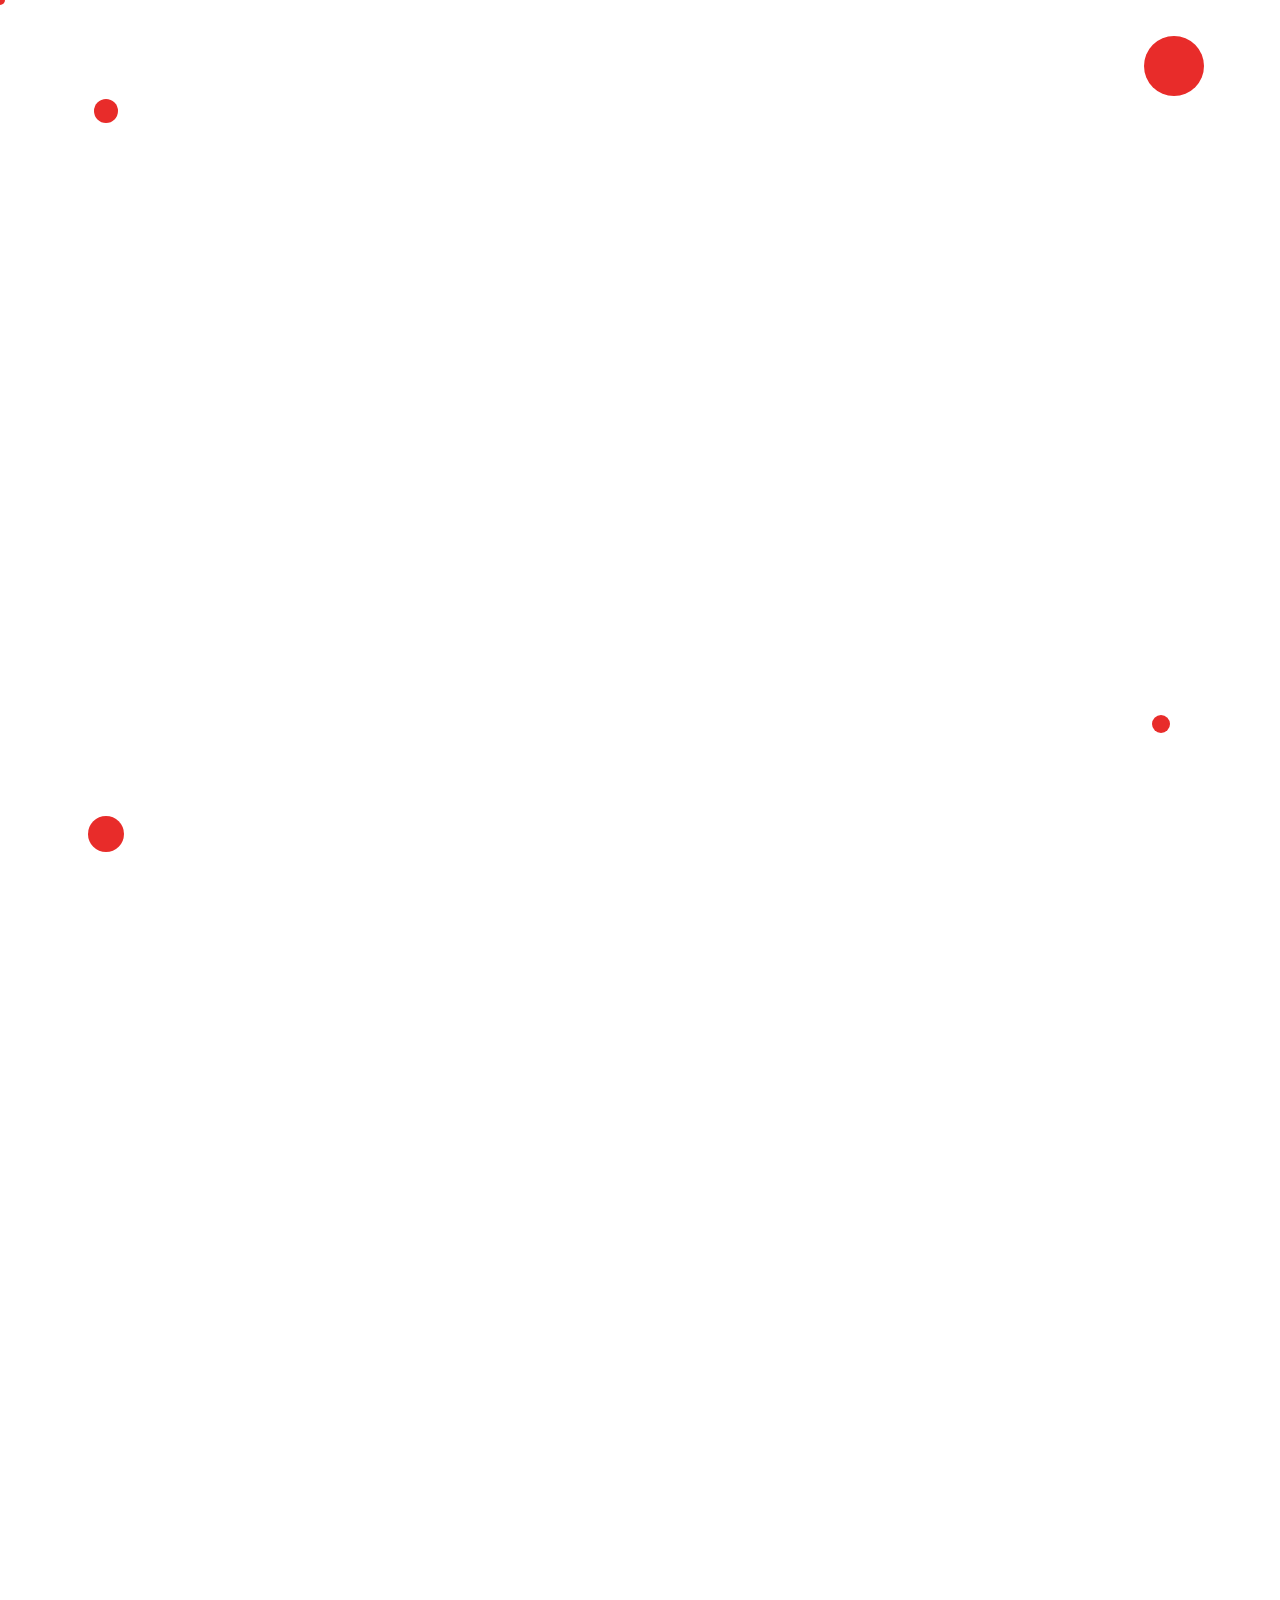
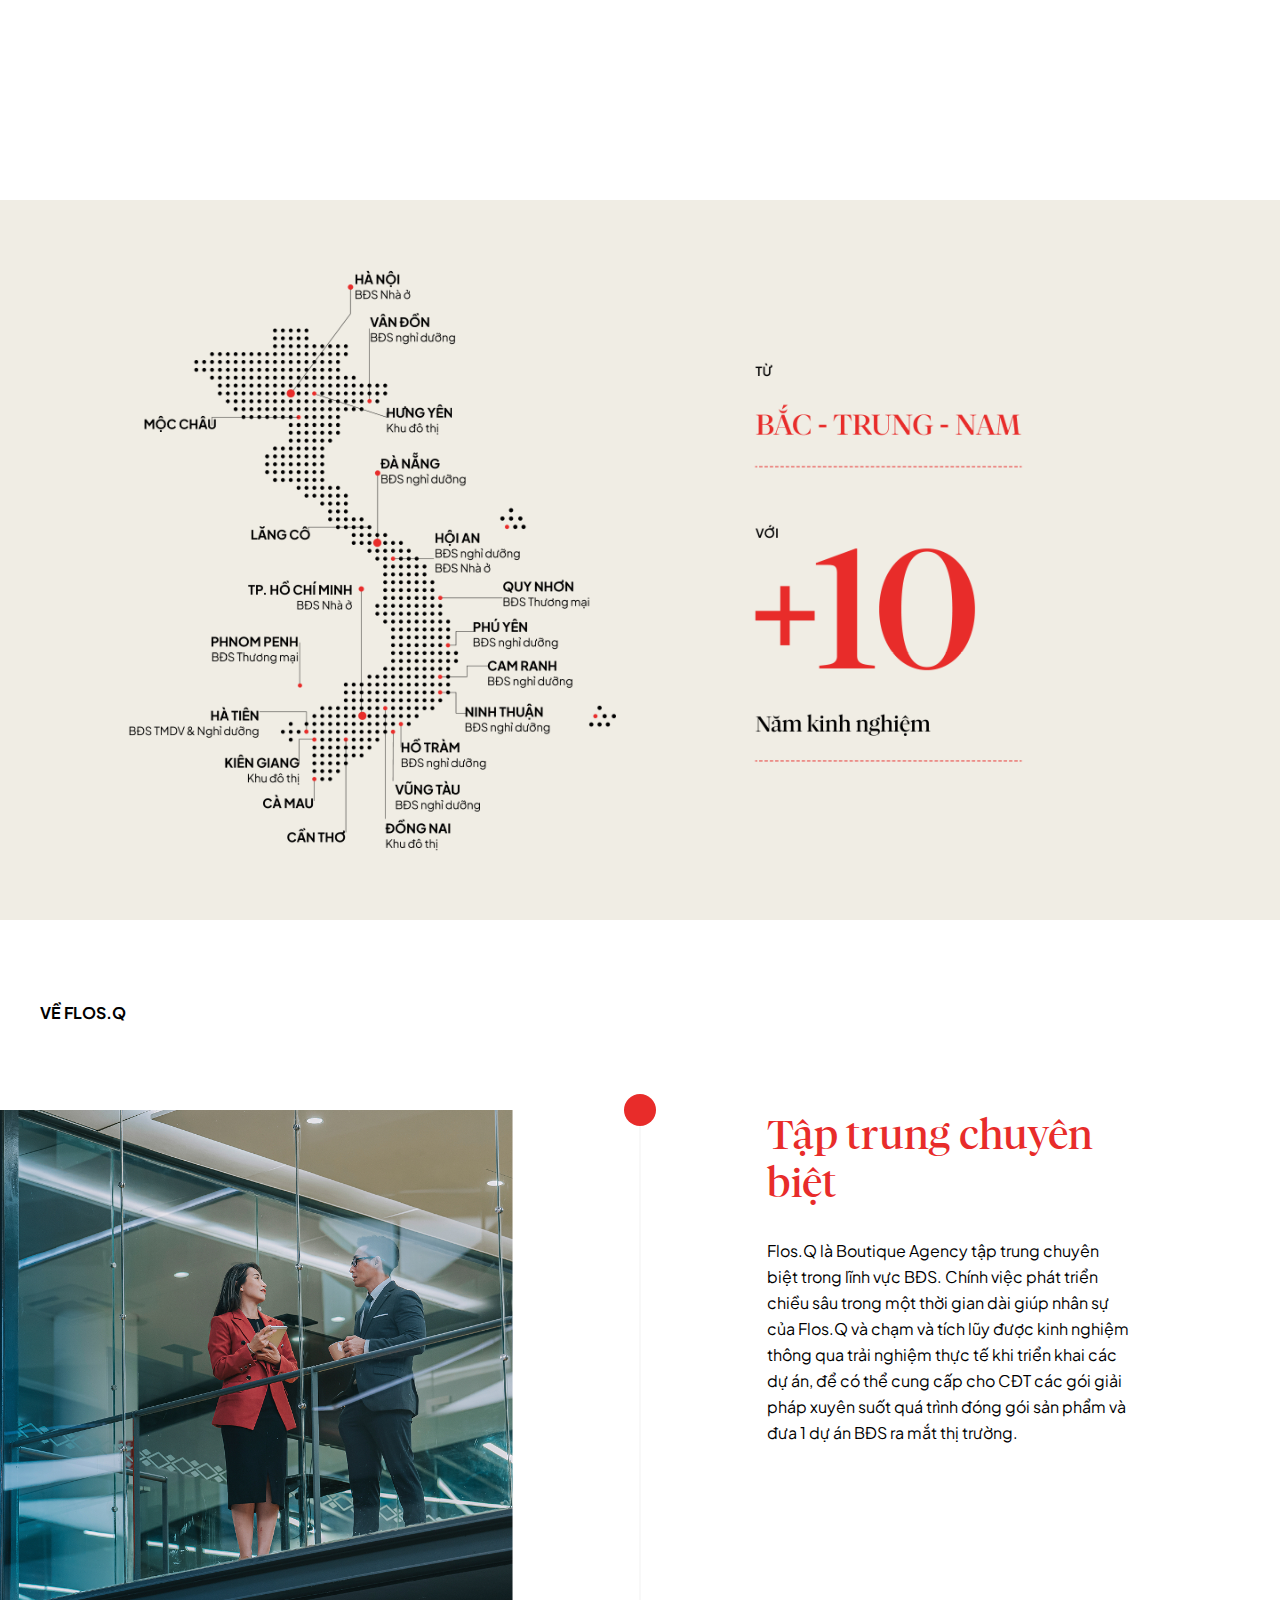
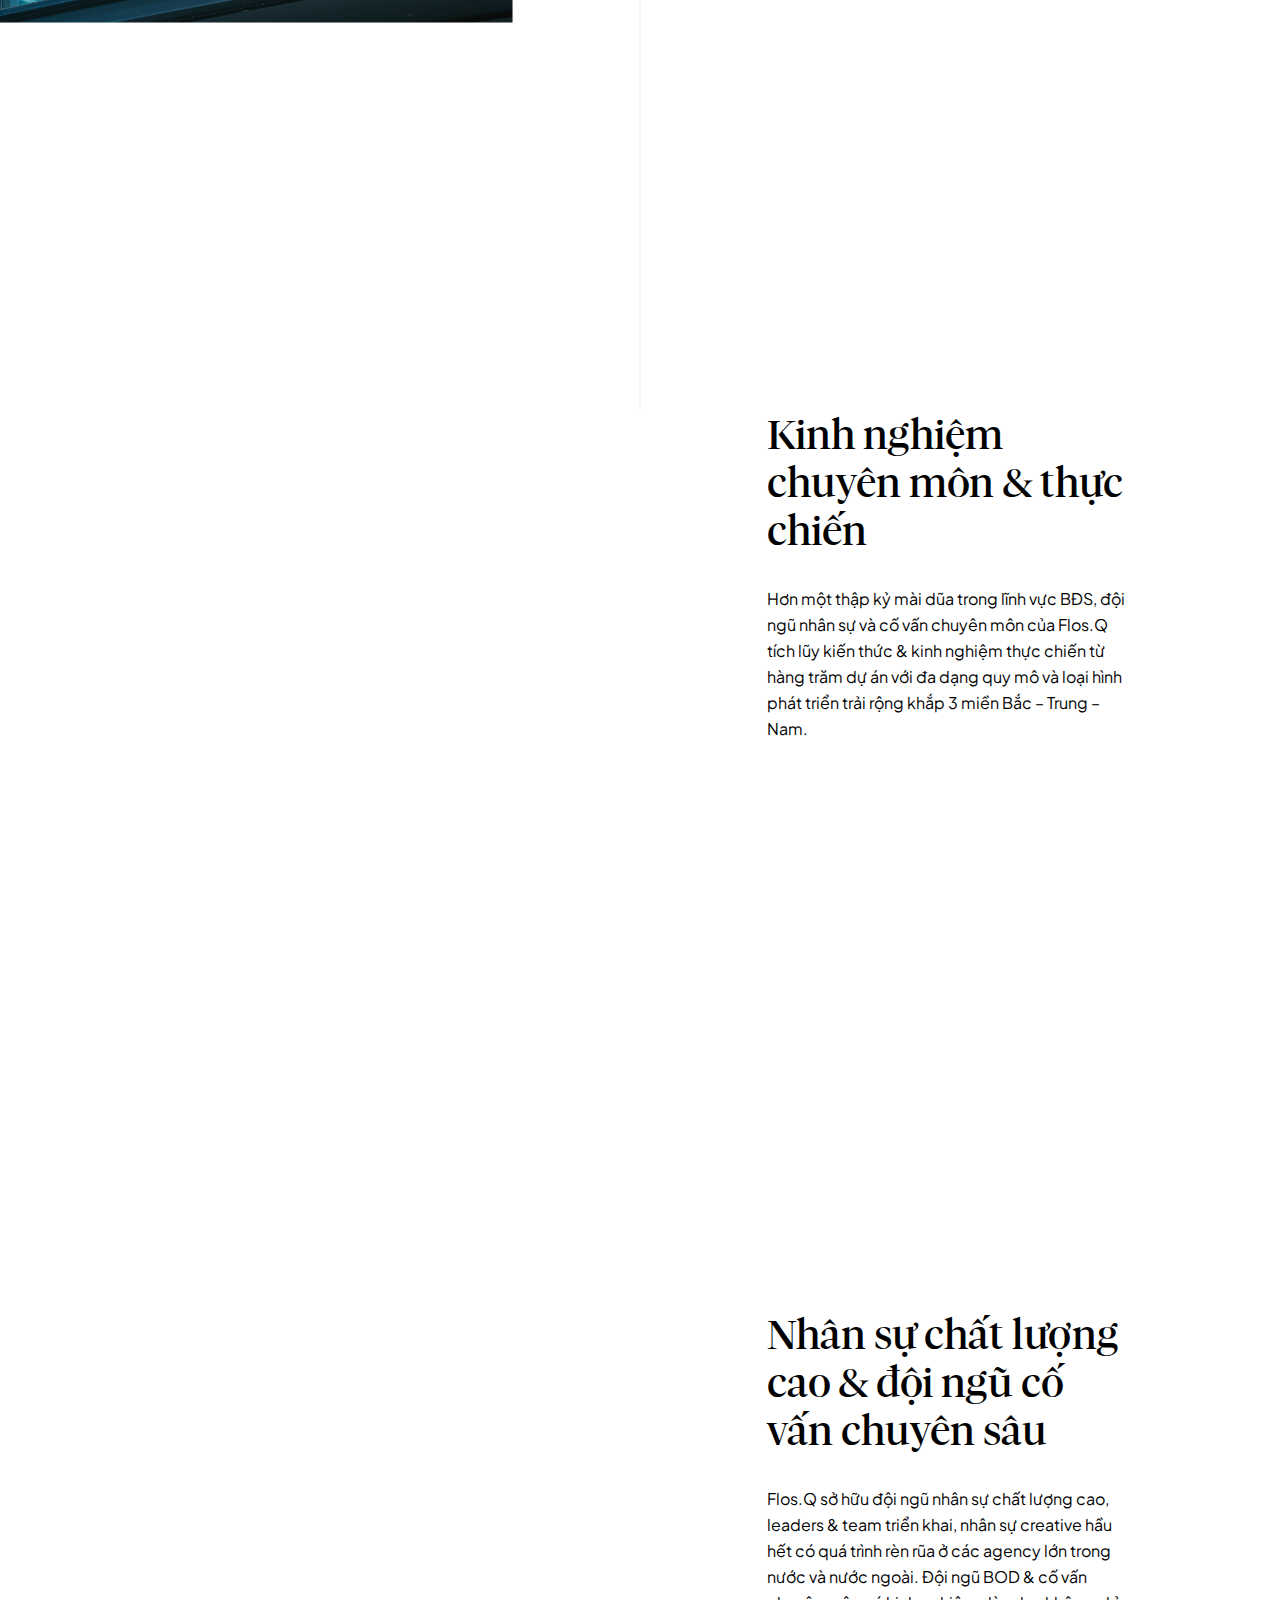
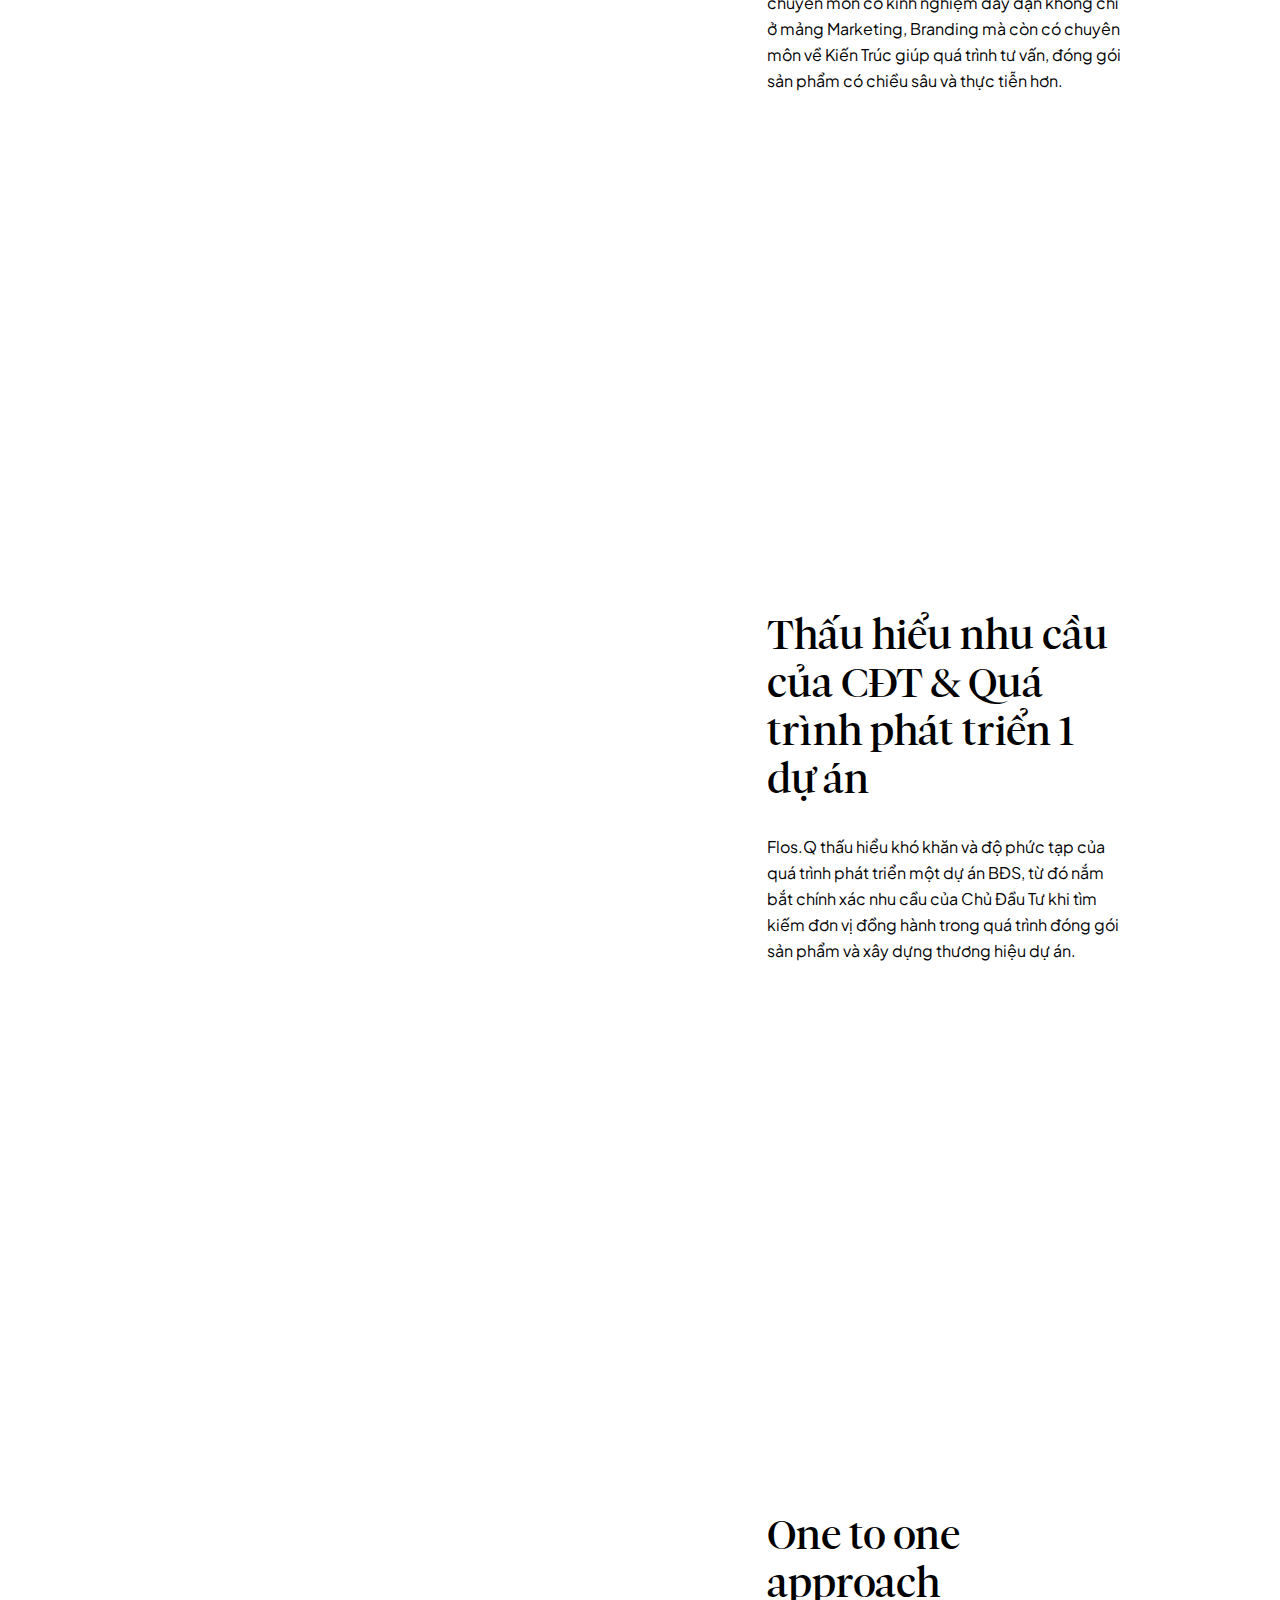
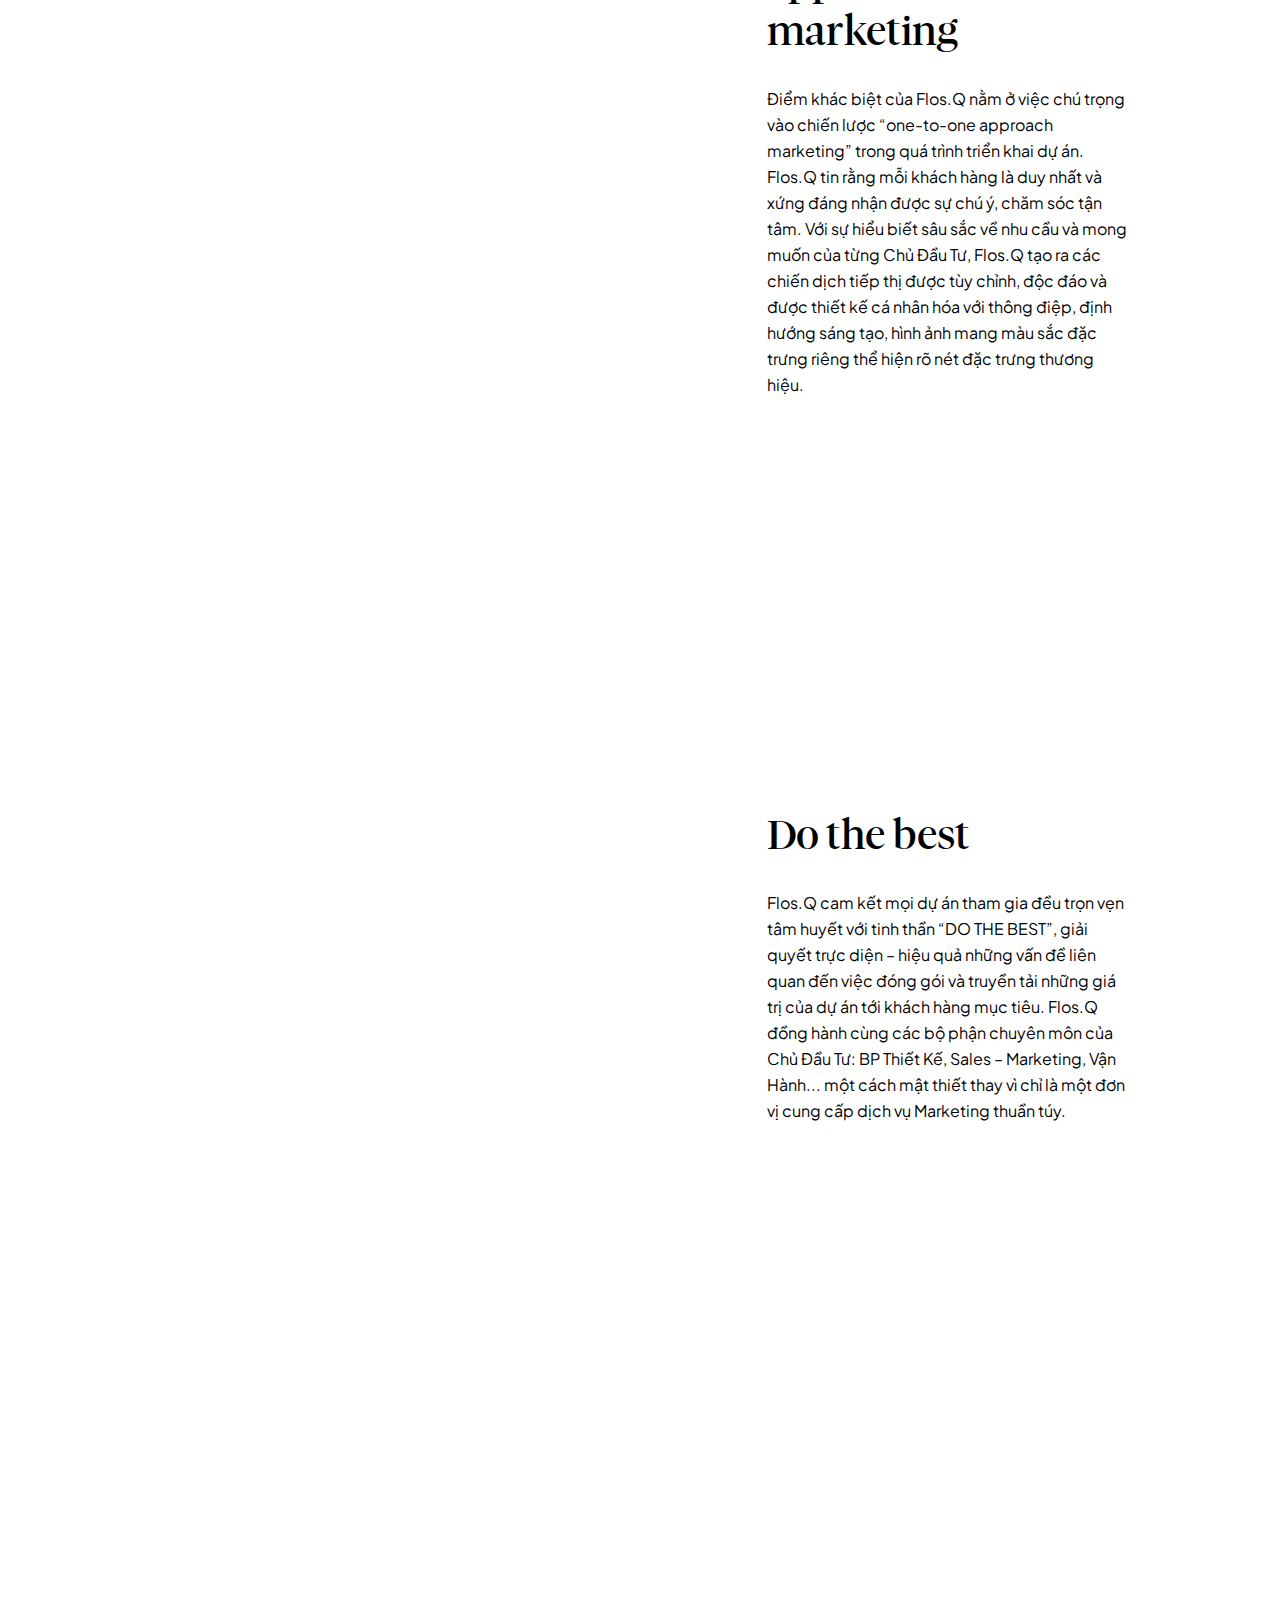
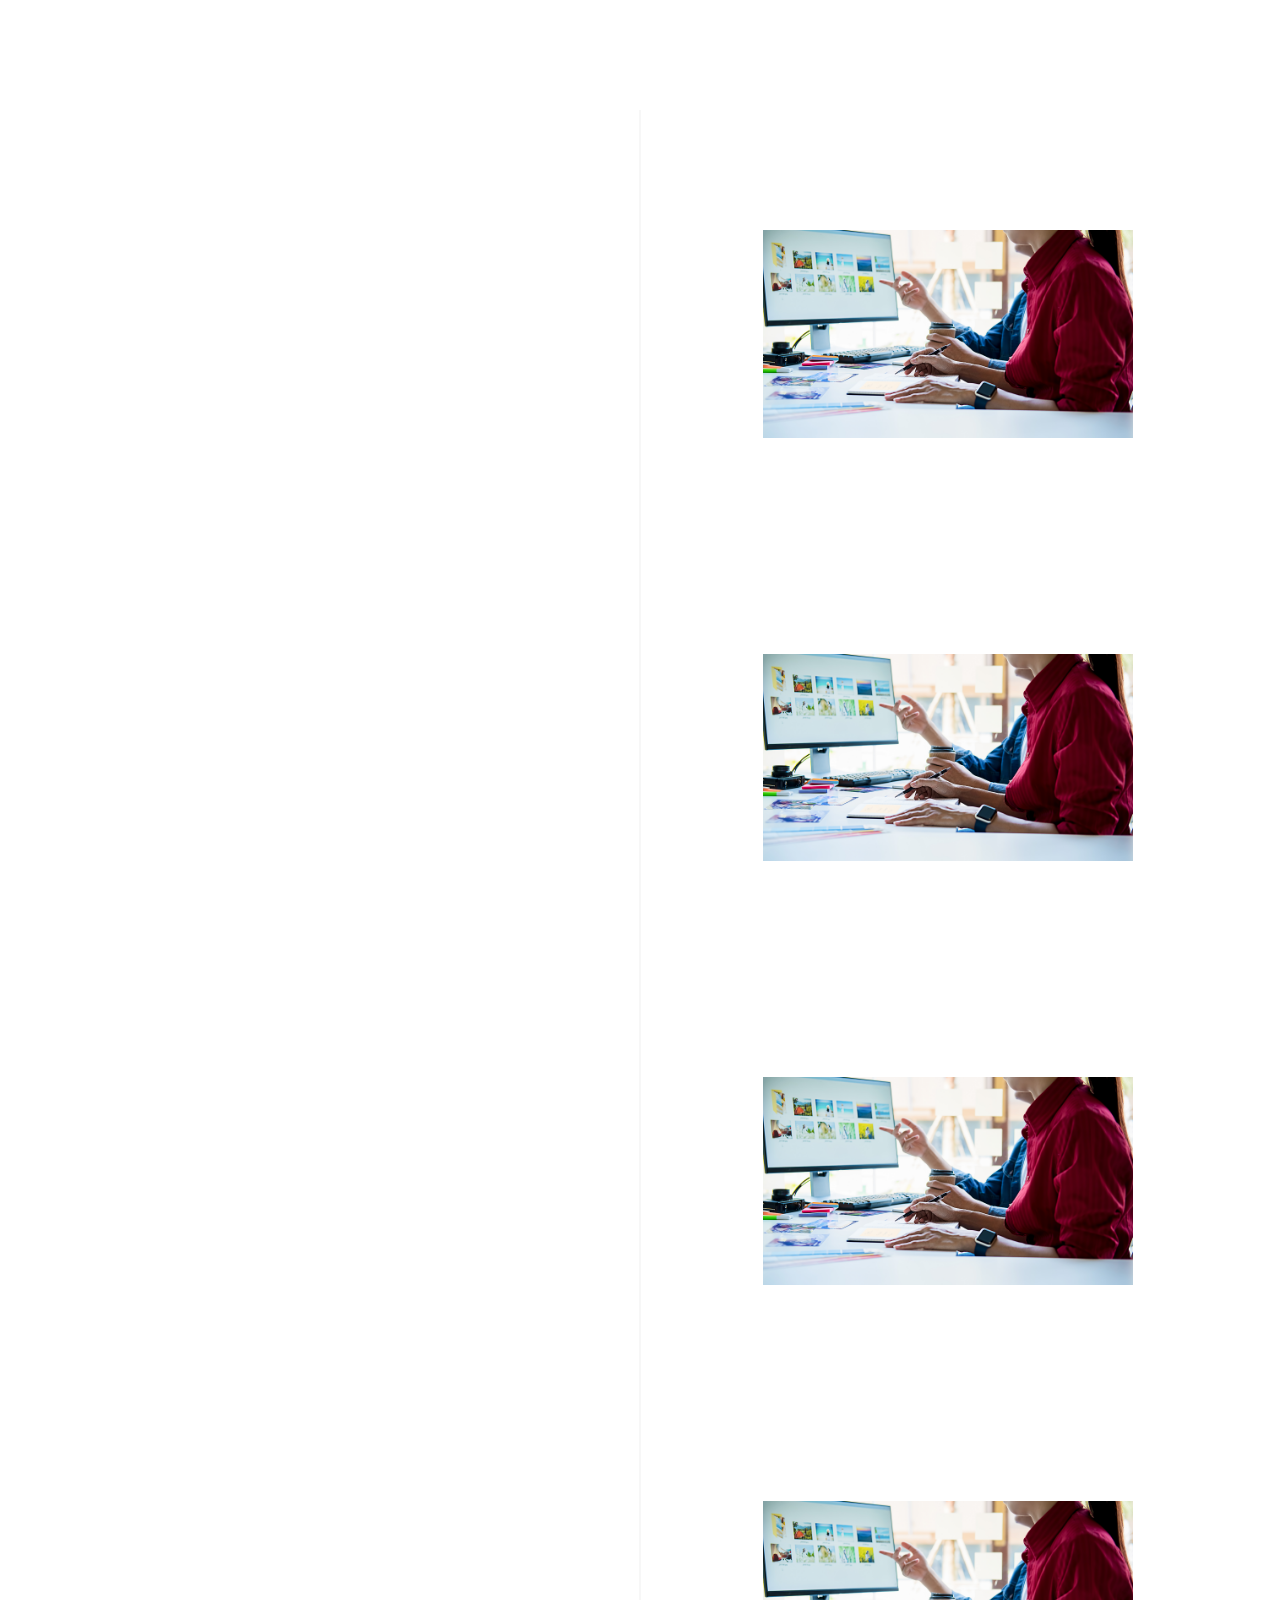
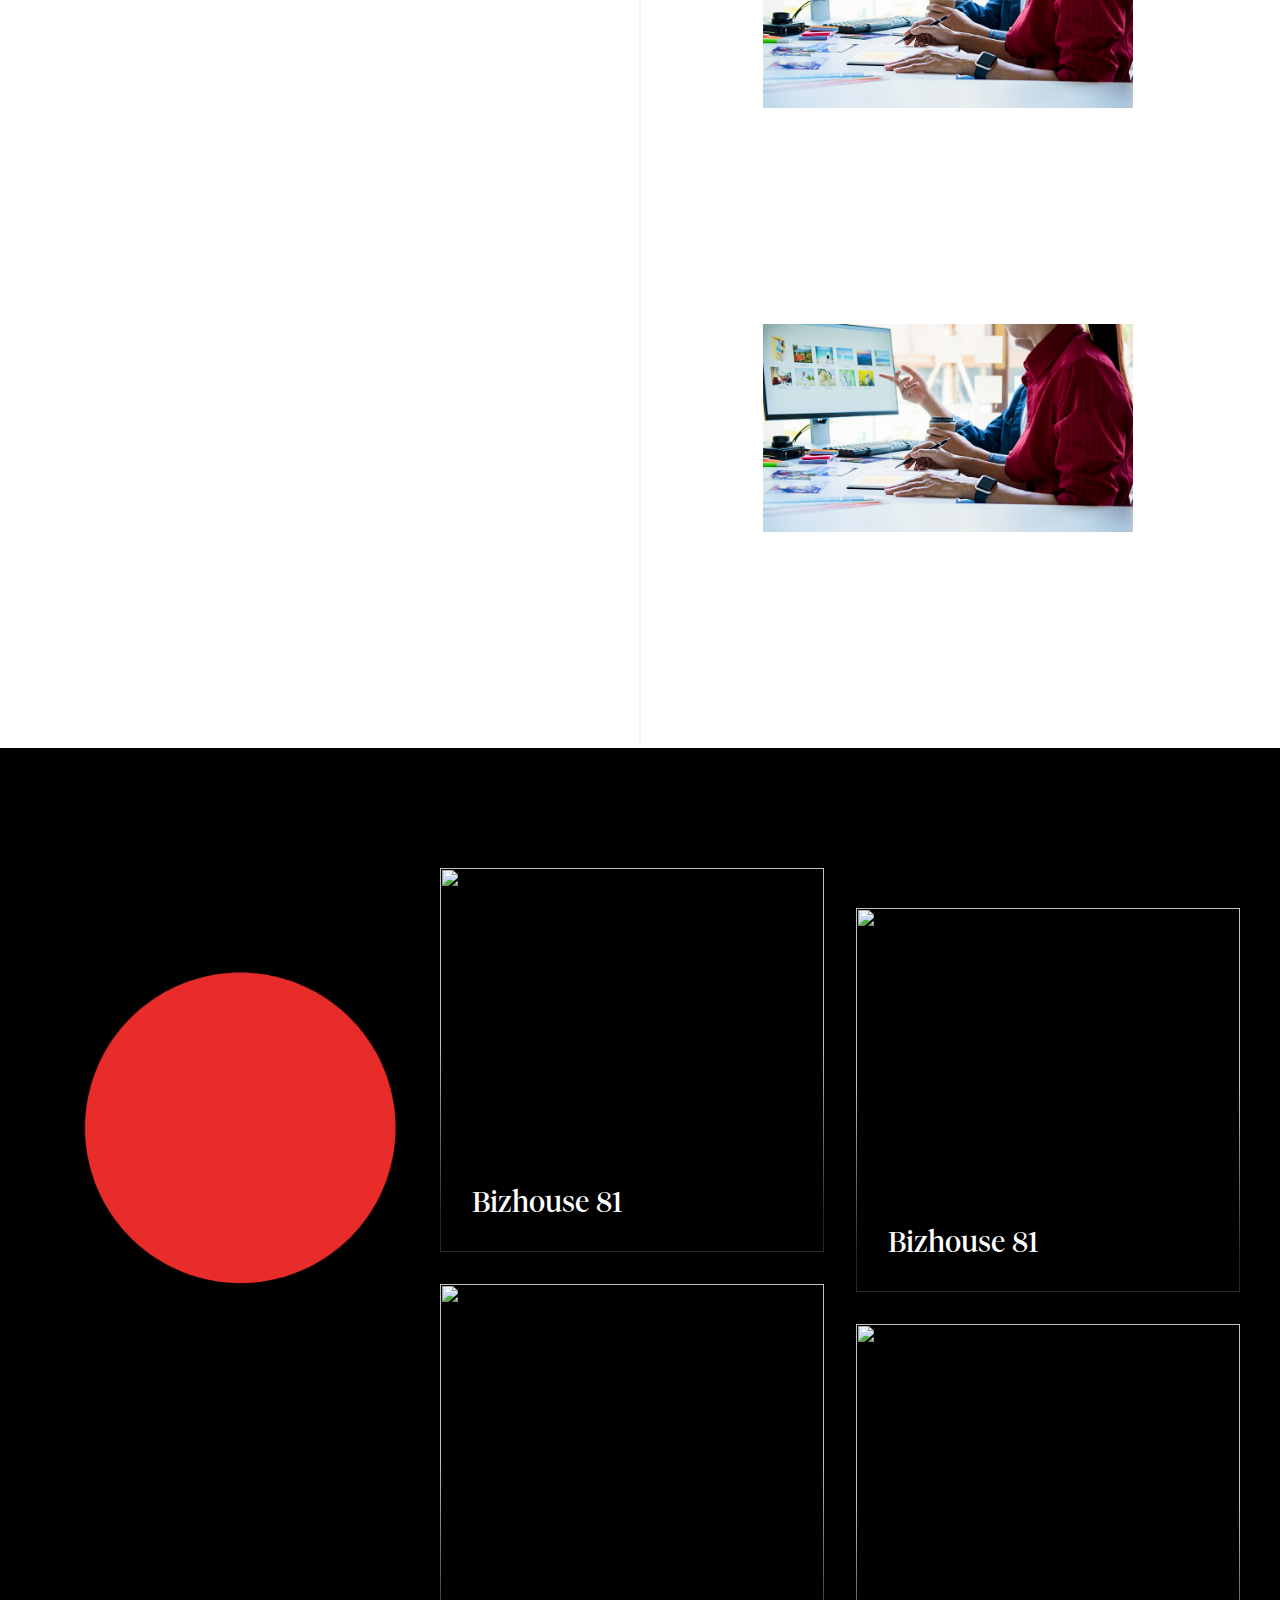
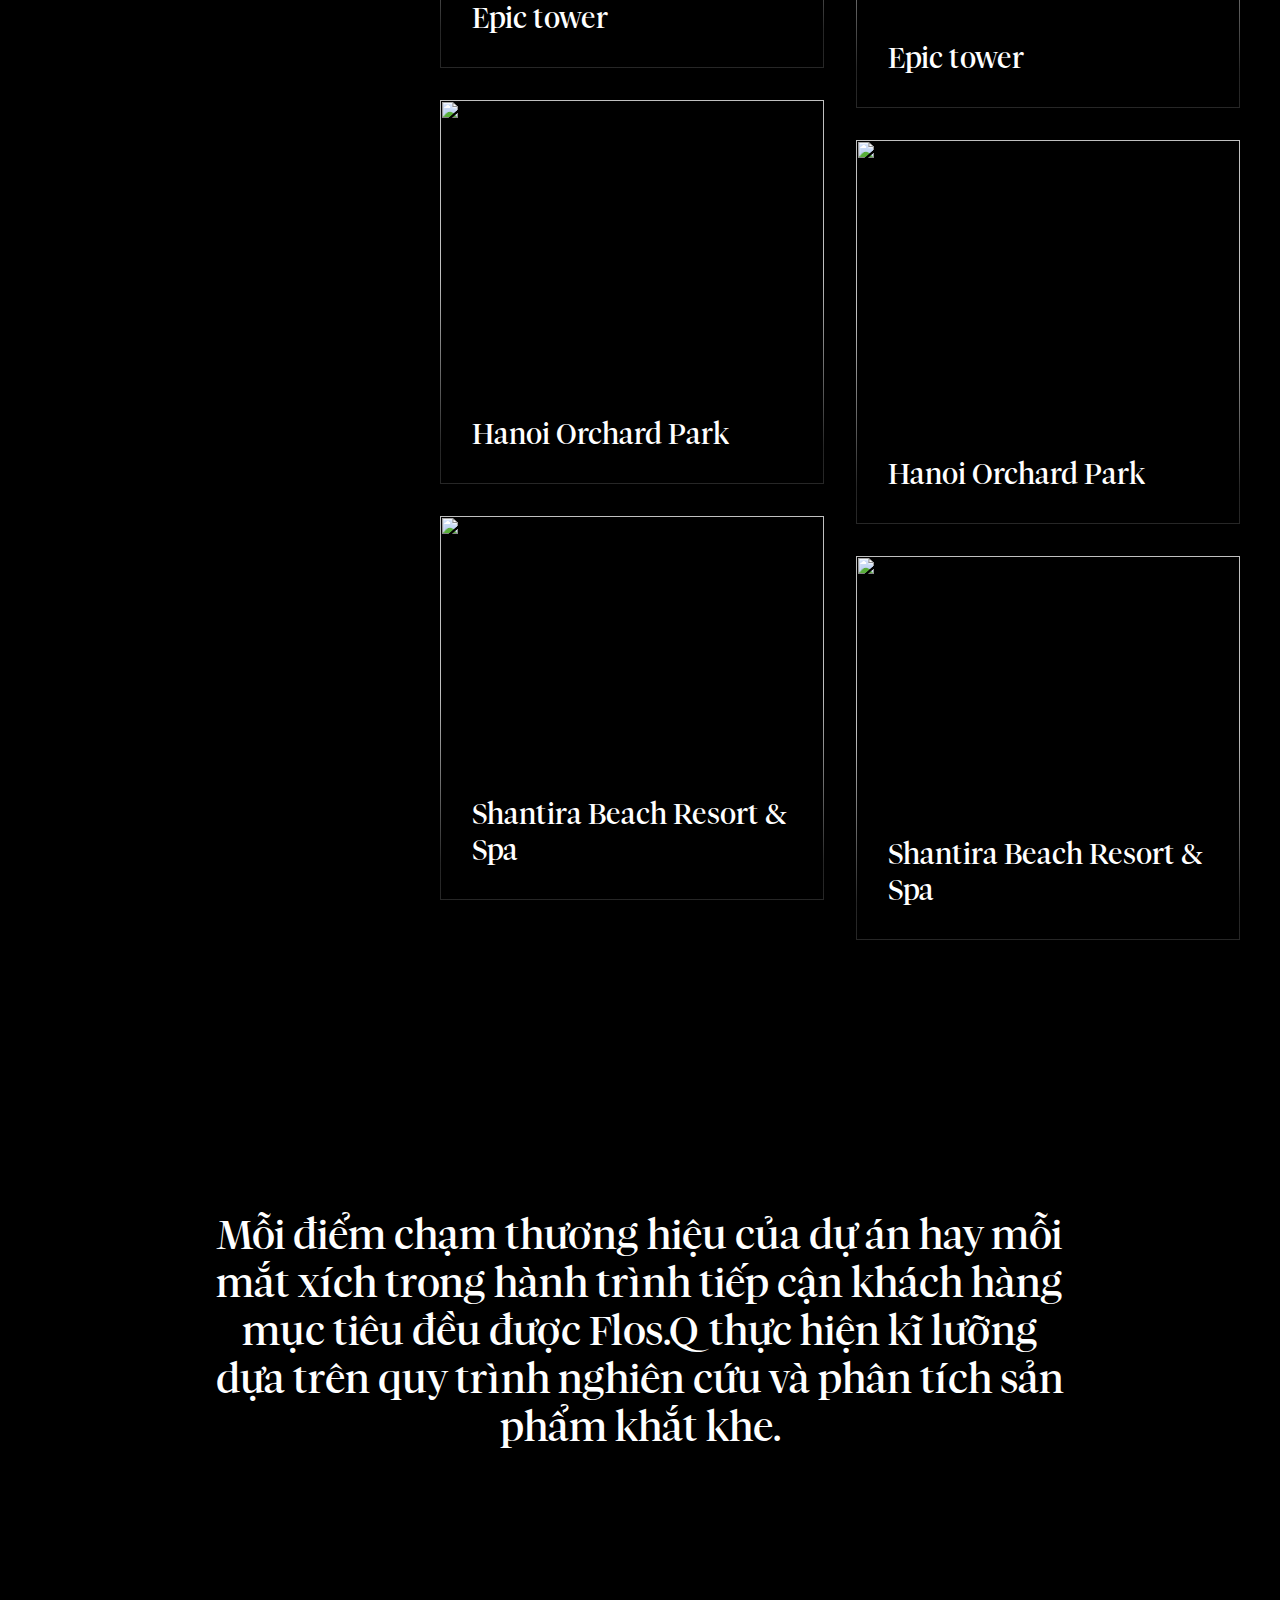
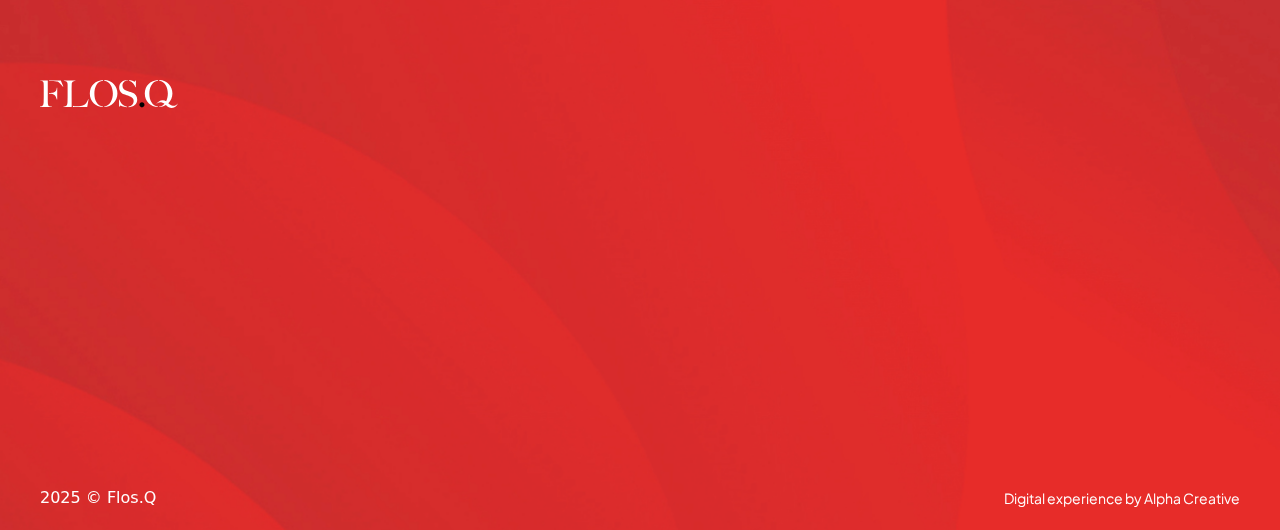
==== commit f19f3ab6: "update code" ====
--- a/index.html
+++ b/index.html
@@ -625,7 +625,9 @@
             </div>
           </div>
         </div>
-        <div class="service-ball-mobile d-block d-lg-none"></div>
+        <div class="service-ball-mobile-wrapper d-block d-lg-none">
+          <div class="service-ball-mobile d-block d-lg-none"></div>
+        </div>
       </section>
 
       <section class="section-projects">
--- a/assets/styles/style.css
+++ b/assets/styles/style.css
@@ -596,6 +596,13 @@
 }
 .hero__ball.change {
   box-shadow: 0px 0px 100px 100px var(--color-primary);
+}
+@media (max-width: 768px) {
+  .hero__ball {
+    width: 120%;
+    height: unset;
+    aspect-ratio: 1;
+  }
 }
 
 section.section-projects {
@@ -821,6 +828,7 @@
   z-index: 3;
   bottom: 32px;
   left: 32px;
+  right: 32px;
 }
 section.section-projects .projects-list .item-title.desc, section.section-projects .projects-list .item-text.desc {
   margin-top: 8px;
@@ -1312,6 +1320,9 @@
     height: auto;
   }
 }
+.right-desktop::before {
+  right: 0 !important;
+}
 .right::before {
   content: "";
   position: absolute;
@@ -1409,6 +1420,14 @@
   z-index: 2;
   top: 0;
   right: 9px;
+}
+section.section-services .service-ball-mobile-wrapper {
+  position: absolute;
+  right: -24px !important;
+  top: 0 !important;
+  height: 100vh !important;
+  width: 1px !important;
+  max-height: 100vh !important;
 }
 section.section-services::after {
   content: "";
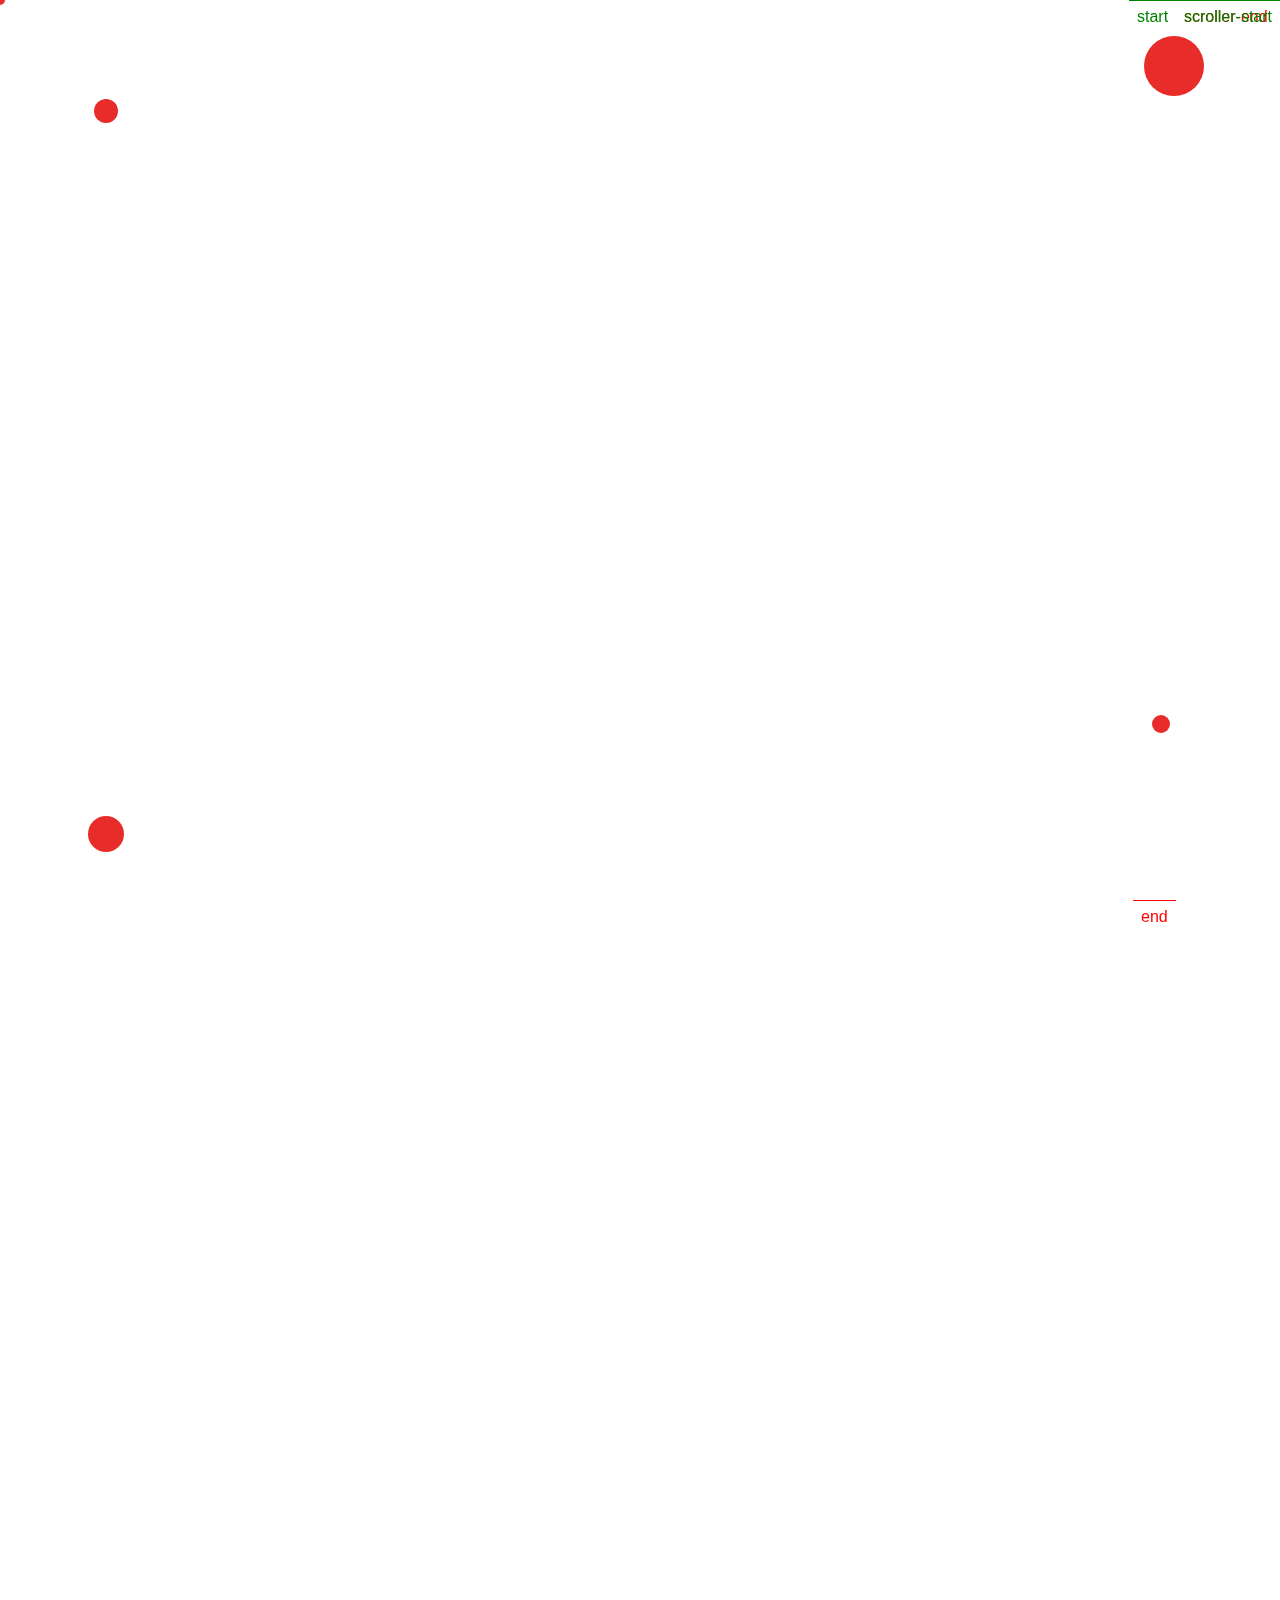
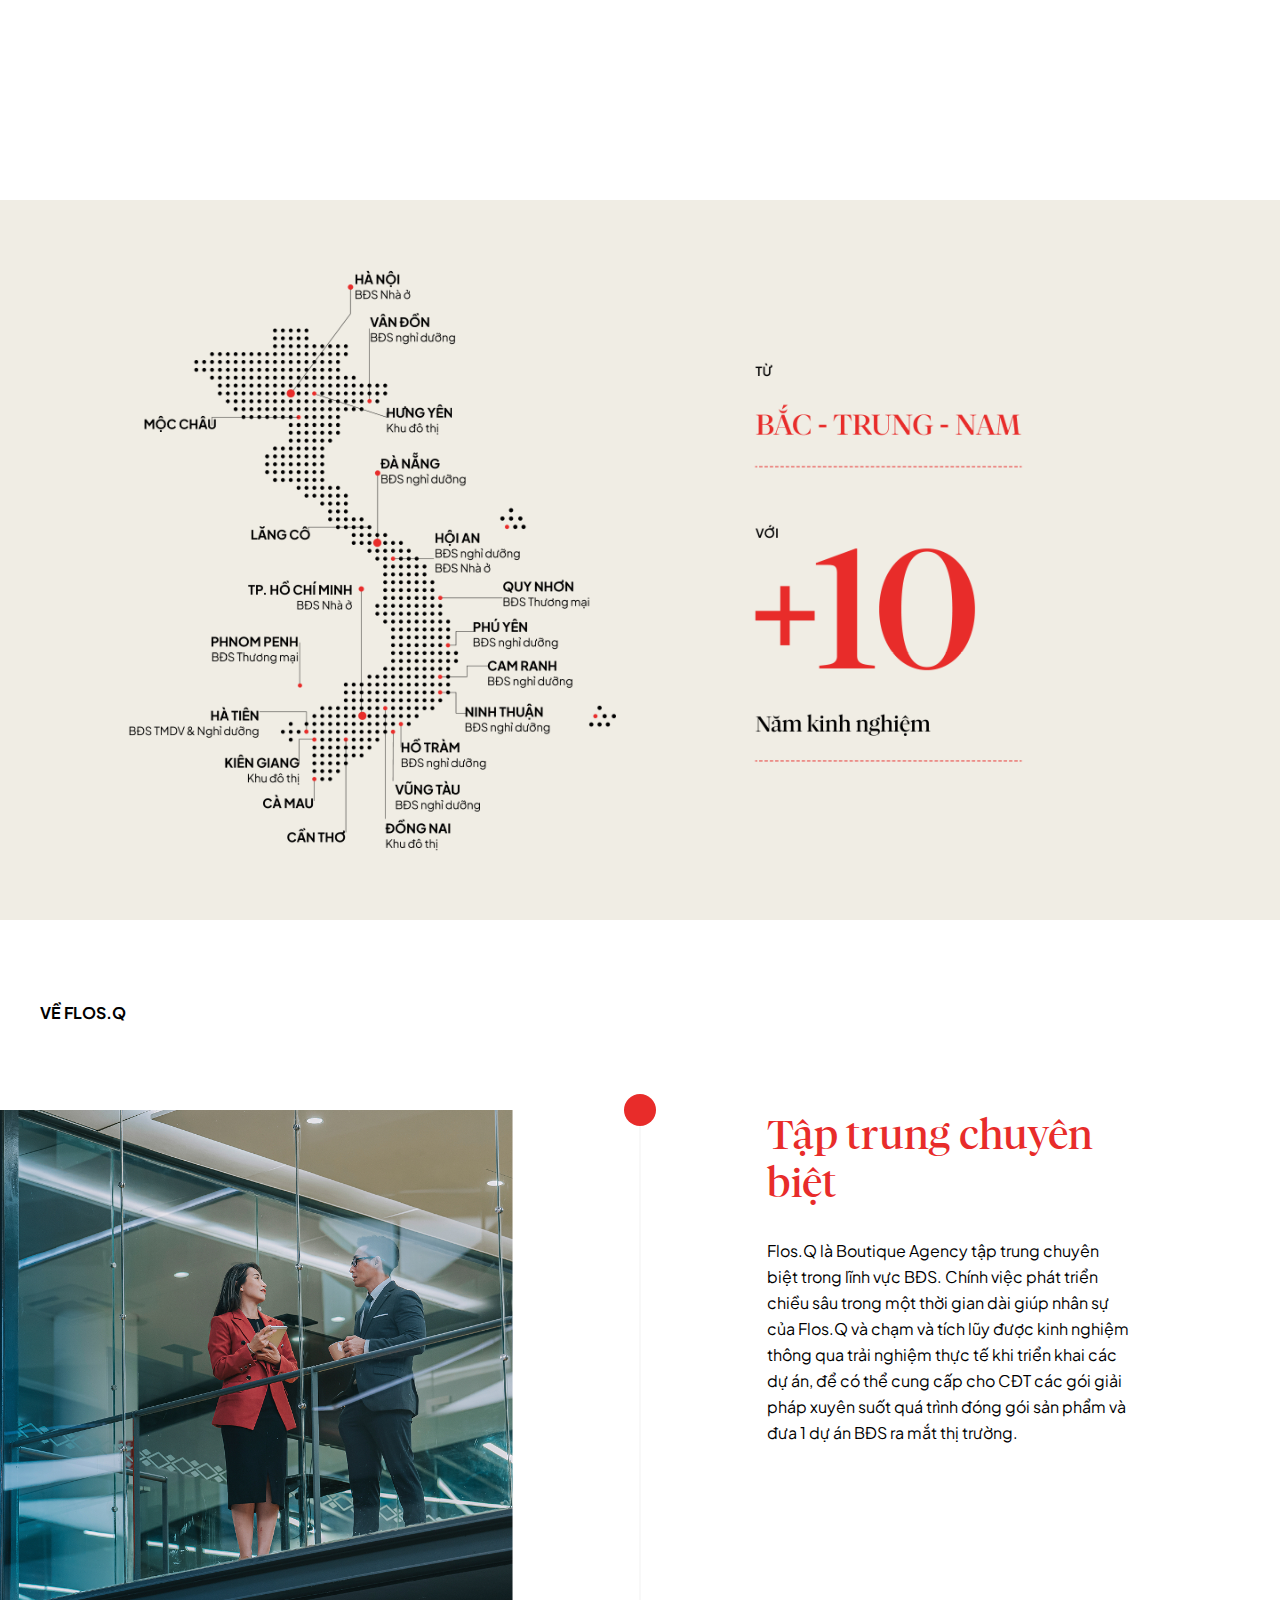
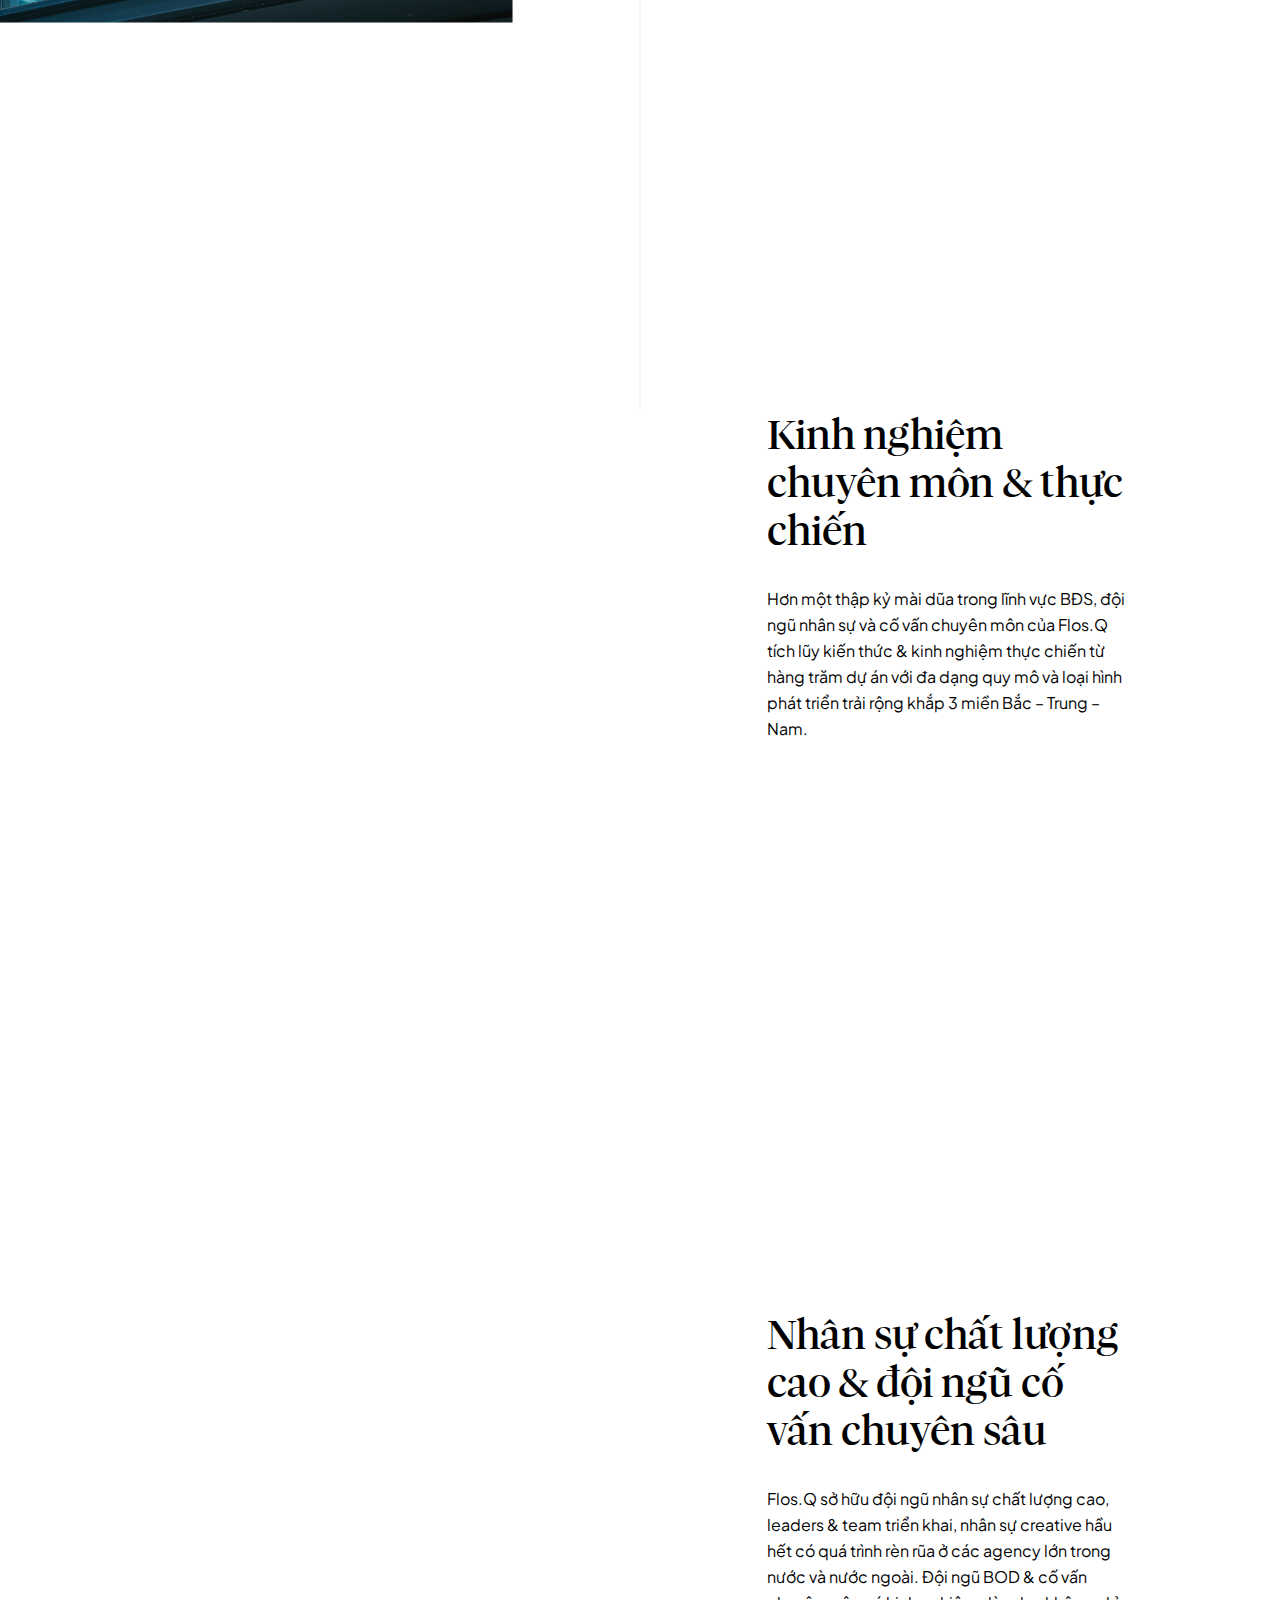
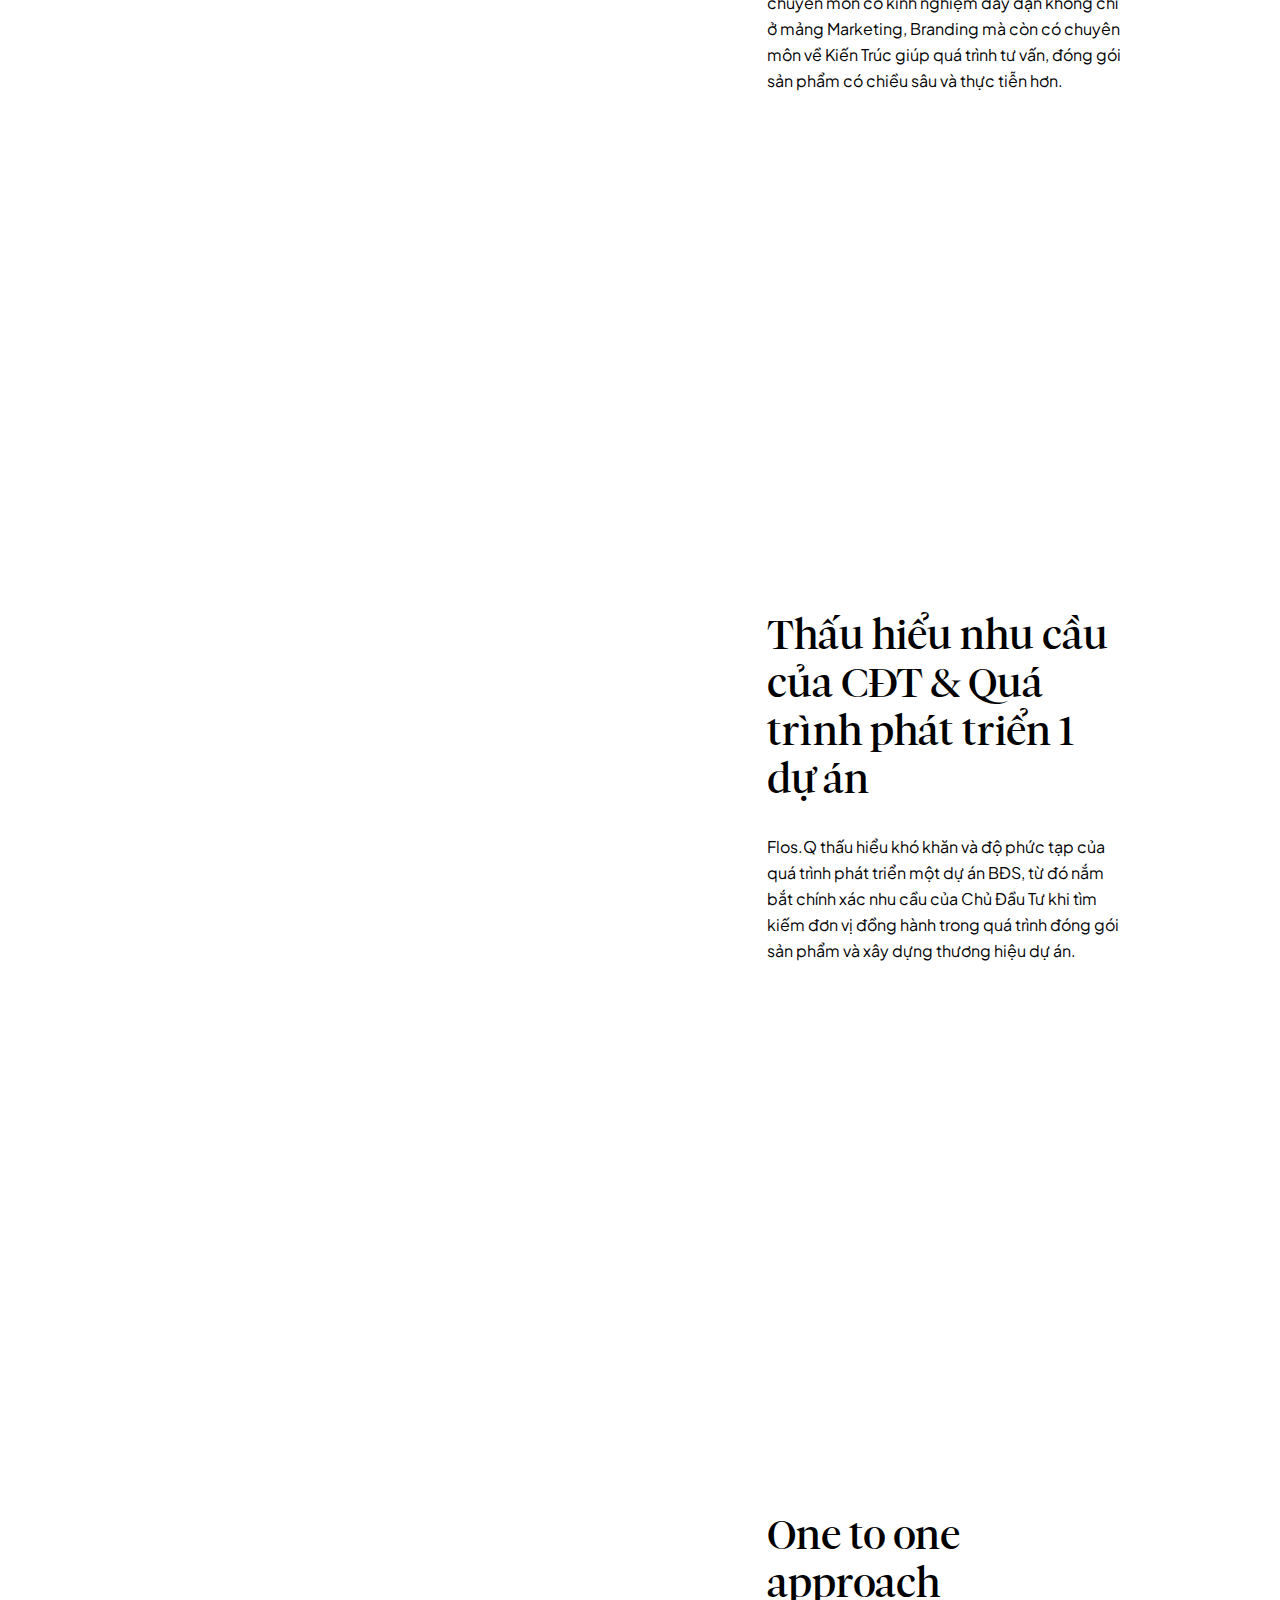
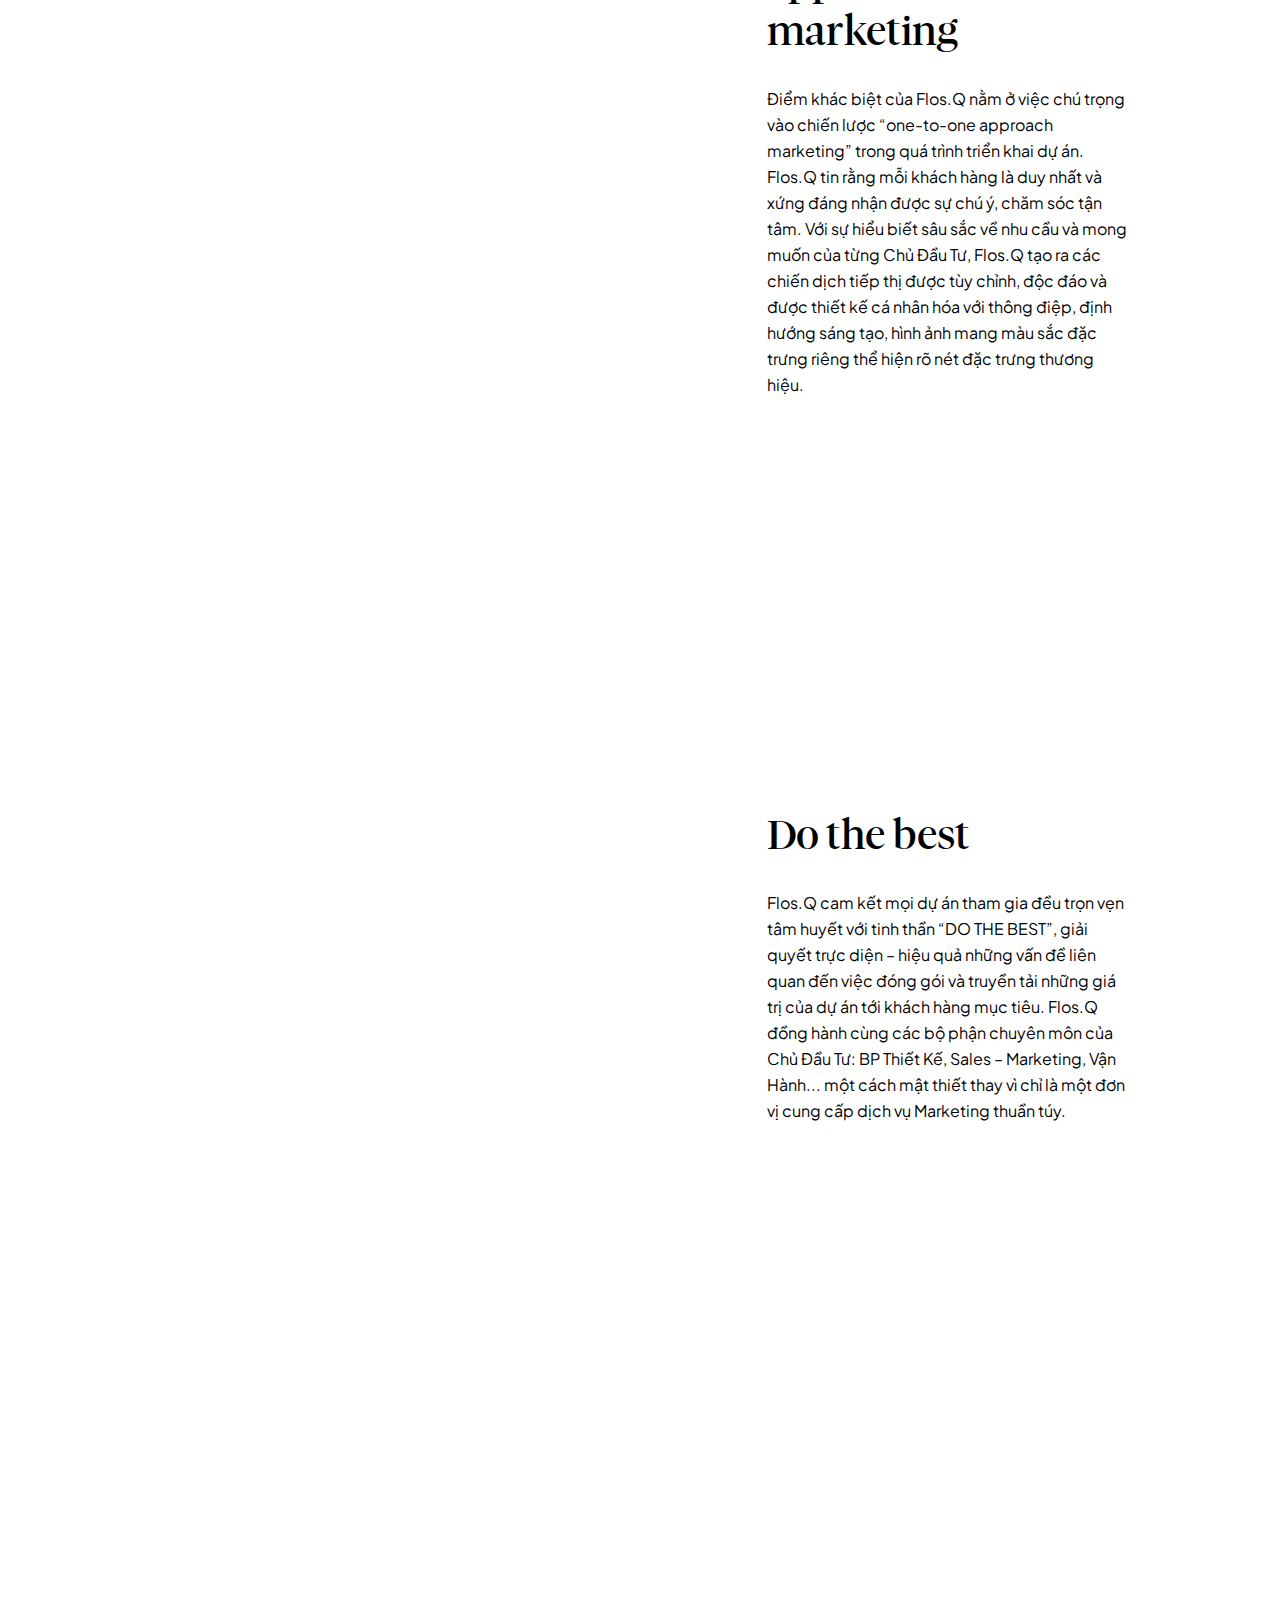
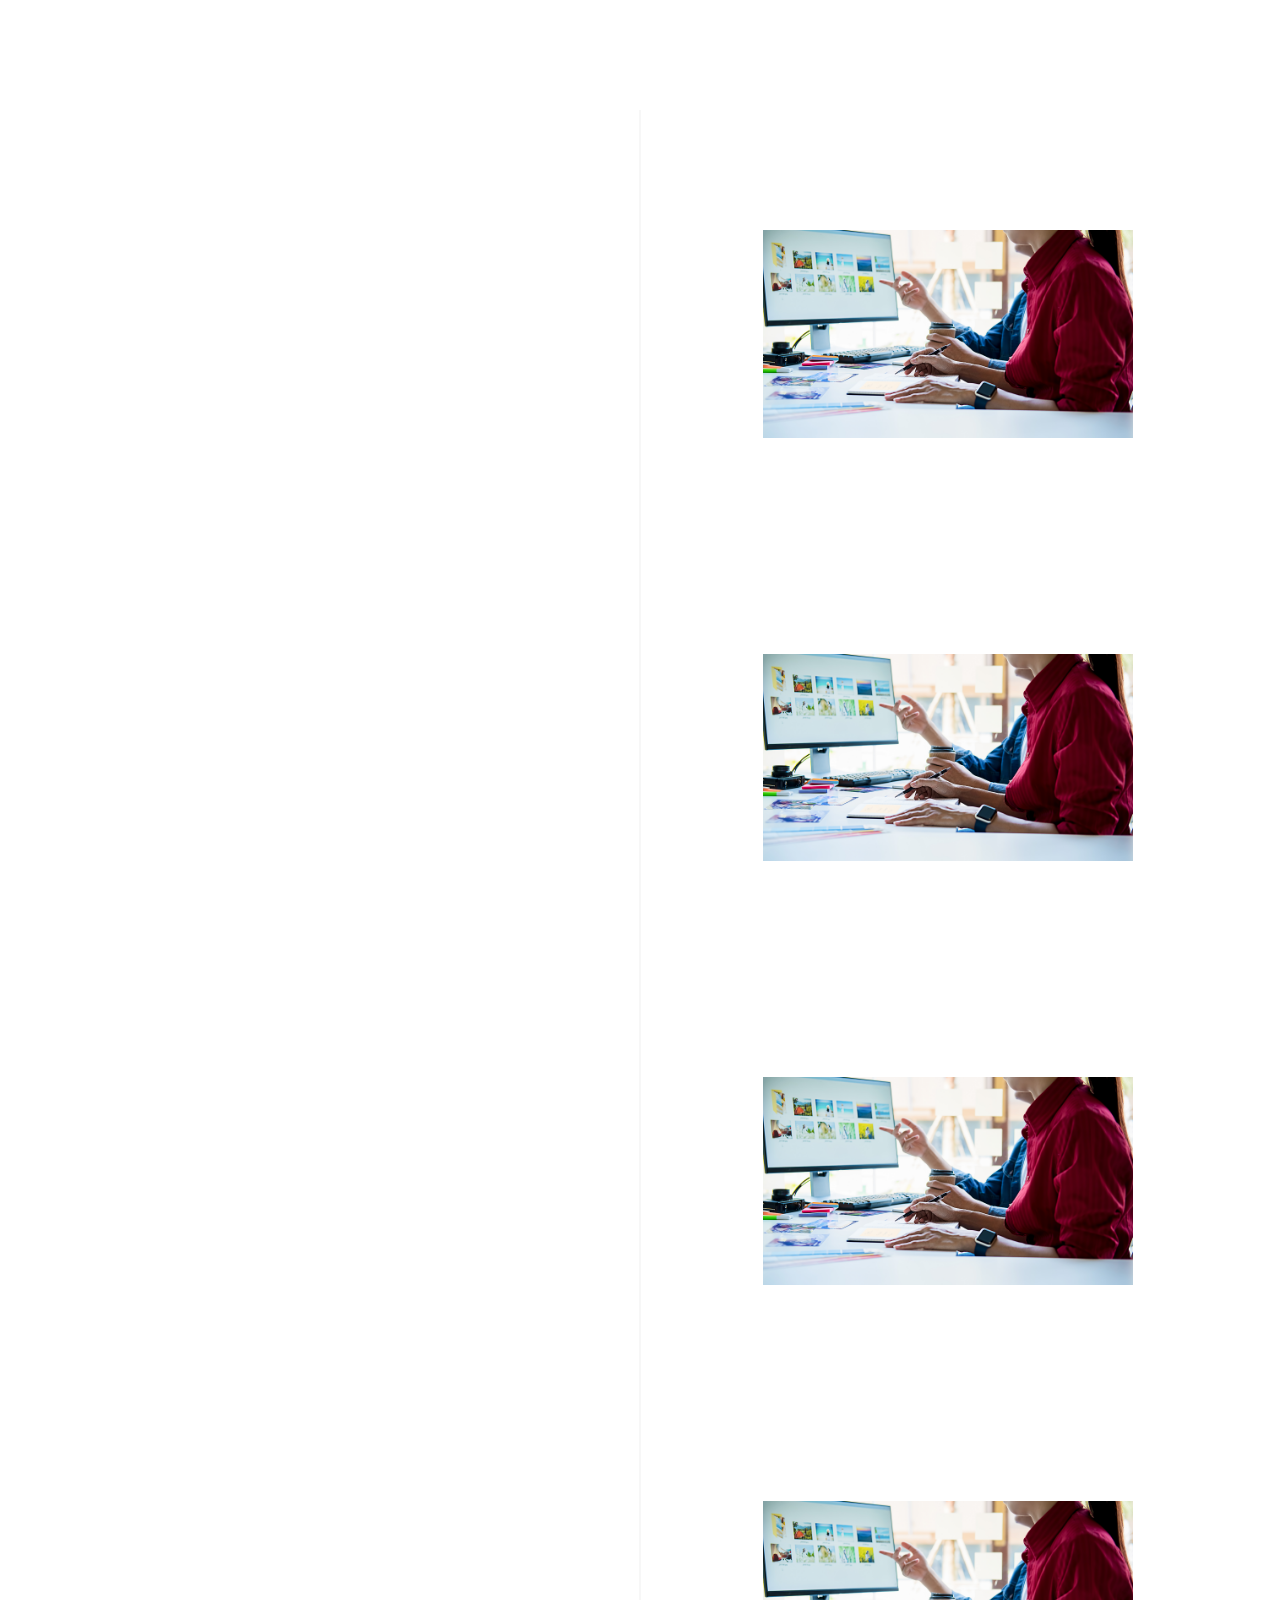
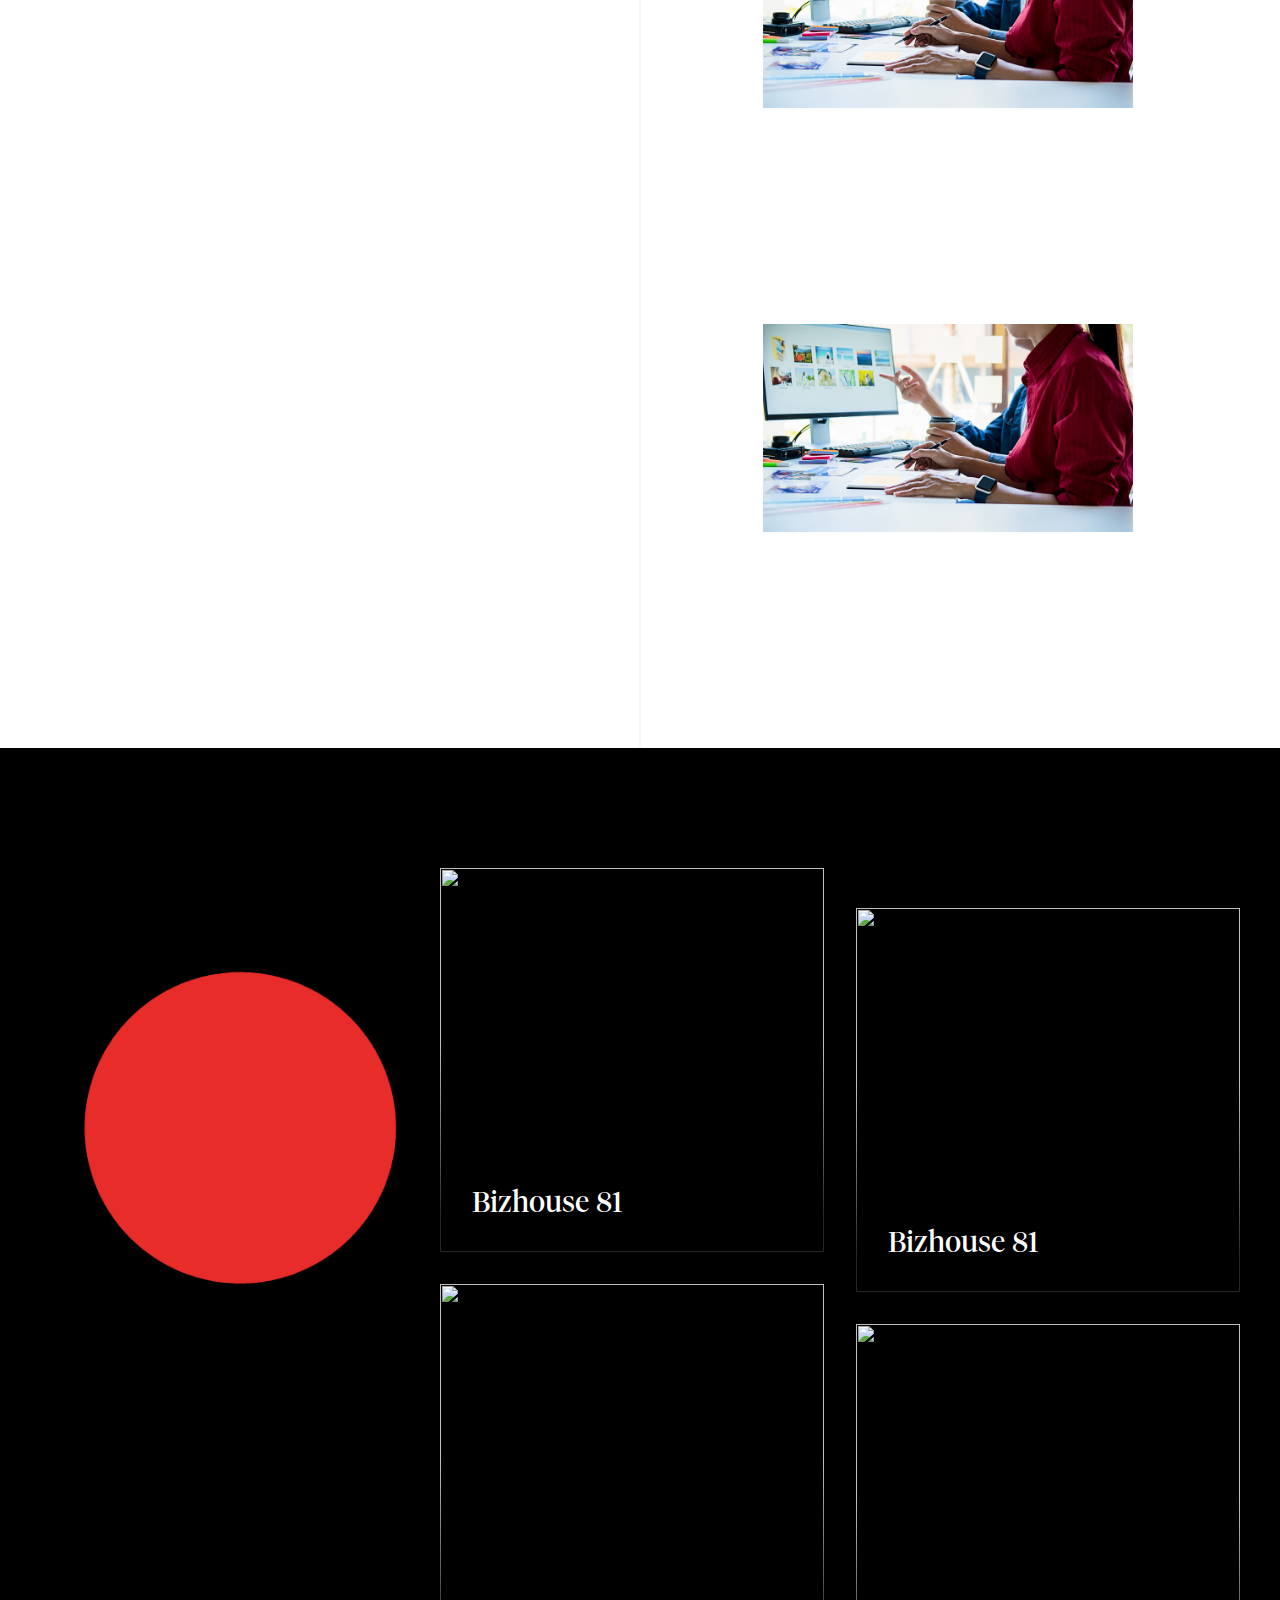
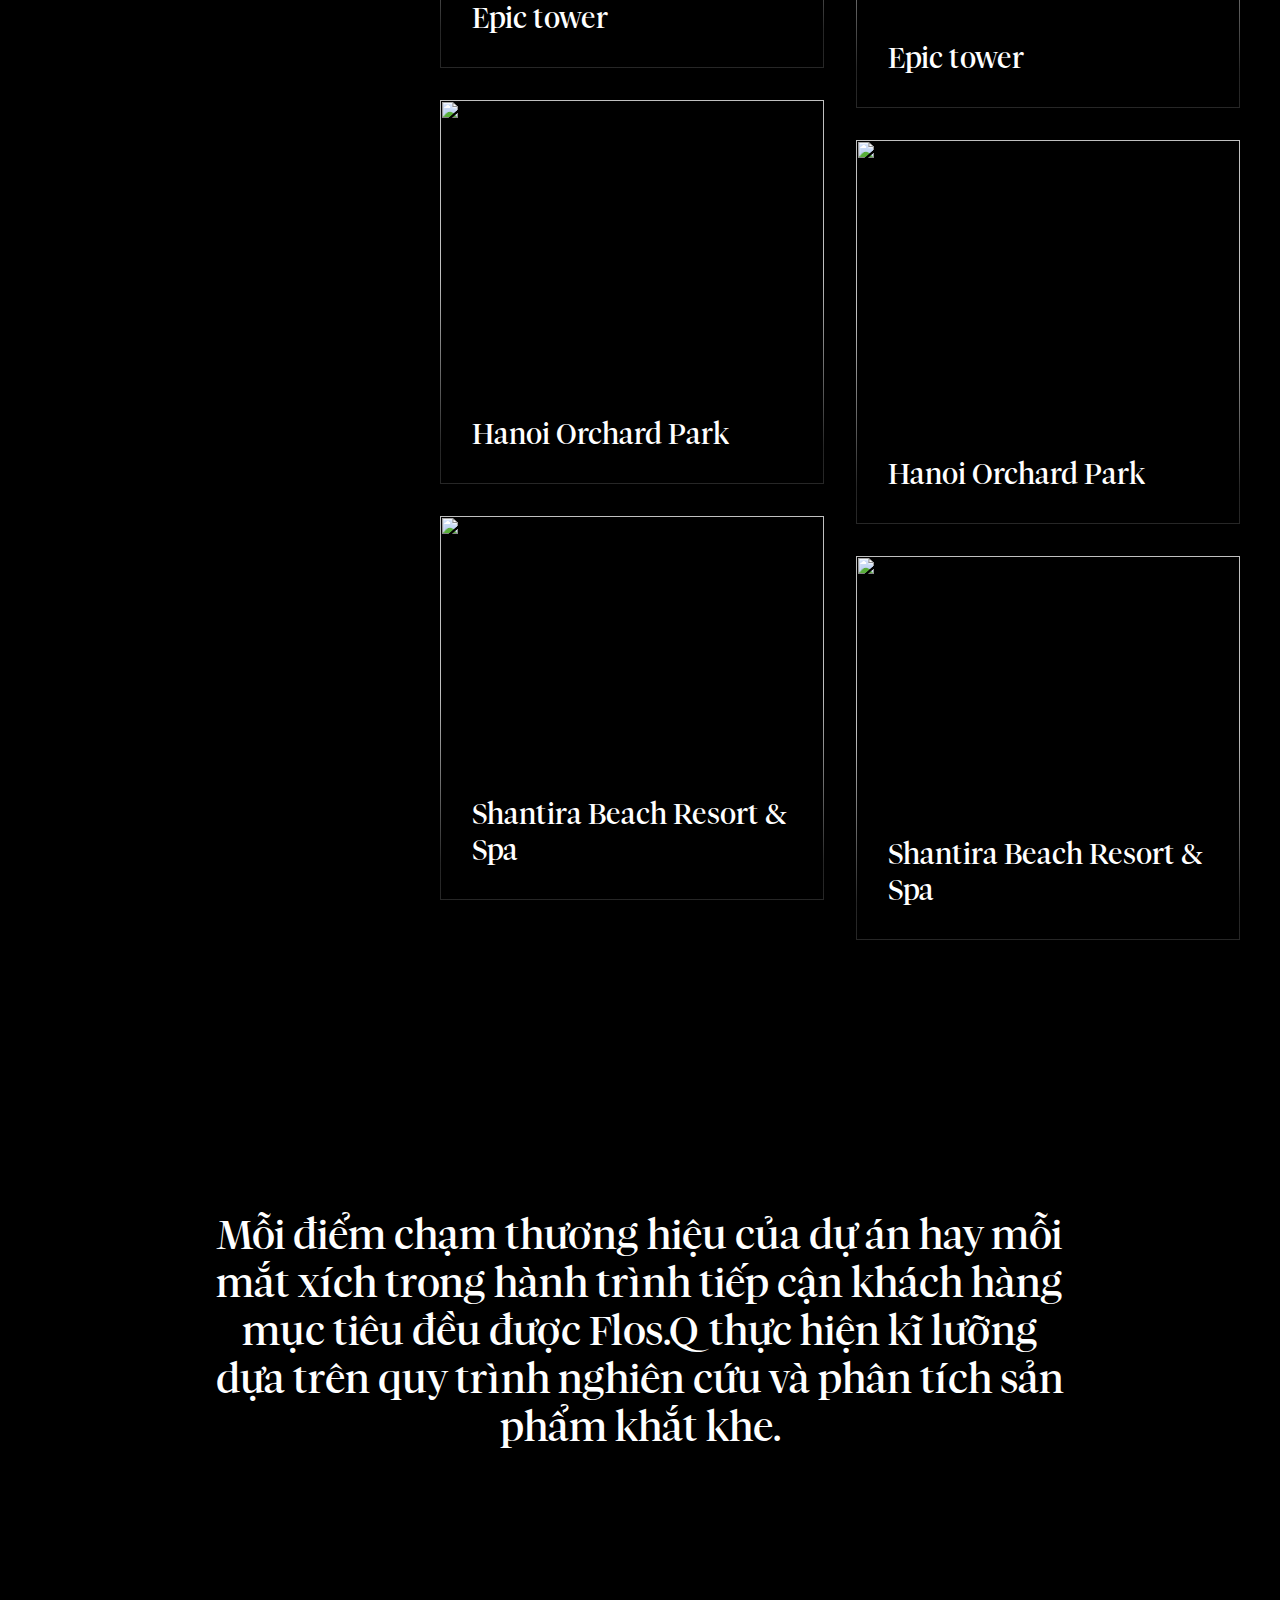
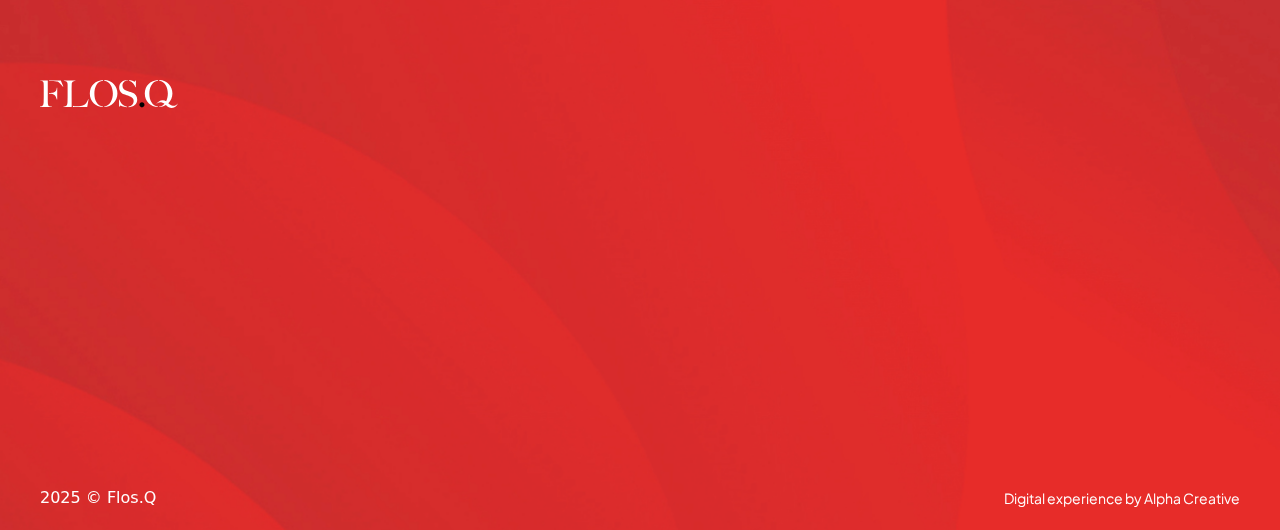
==== commit 49cae81d: "update code" ====
--- a/index.html
+++ b/index.html
@@ -491,59 +491,63 @@
                       <div class="tag b2-bold-font color-primary">
                         Nghiên cứu thị trường
                       </div>
-                      <ul class="b1-font color-black">
-                        <li>
-                          - Nghiên cứu và phân tích thị trường, đánh giá tiềm
-                          năng và xác định nhu cầu của thị trường trong phạm vi
-                          tham chiếu của dự án.
-                        </li>
-                        <li>
-                          - Xây dựng cơ sở tham chiếu & thiết lập bảng so sánh
-                          năng lực cạnh tranh giữa các dự án theo khu vực nghiên
-                          cứu.
-                        </li>
-                        <li>
-                          - Phân tích xu hướng thị trường: các xu hướng, thay
-                          đổi và biến động trong thị trường để sản phẩm/dự án có
-                          thể thích ứng và tồn tại một cách cạnh tranh.
-                        </li>
-                      </ul>
+                      <div class="wrapper-content">
+                        <ul class="b1-font color-black">
+                          <li>
+                            - Nghiên cứu và phân tích thị trường, đánh giá tiềm
+                            năng và xác định nhu cầu của thị trường trong phạm
+                            vi tham chiếu của dự án.
+                          </li>
+                          <li>
+                            - Xây dựng cơ sở tham chiếu & thiết lập bảng so sánh
+                            năng lực cạnh tranh giữa các dự án theo khu vực
+                            nghiên cứu.
+                          </li>
+                          <li>
+                            - Phân tích xu hướng thị trường: các xu hướng, thay
+                            đổi và biến động trong thị trường để sản phẩm/dự án
+                            có thể thích ứng và tồn tại một cách cạnh tranh.
+                          </li>
+                        </ul>
+                      </div>
                     </div>
                     <div class="content-right content-item">
                       <div class="tag b2-bold-font color-primary">
                         Phân tích đánh giá sản phẩm hiện hữu
                       </div>
-                      <ul class="b1-font color-black">
-                        <li>
-                          - Phân tích tổng quan đánh giá vị trí, mối liên hệ
-                          liên kết vùng, bản đồ giao thông và các tuyến giao
-                          thông kết nối hiện hữu và trong quy hoạch vùng tương
-                          lai.
-                        </li>
-                        <li>
-                          - Đánh giá về quy hoạch (hồ sơ kiến trúc) & sản phẩm
-                          (trong trường hợp dự án đã có hồ sơ cũ) Quy hoạch và
-                          mặt bằng phân bổ tiện ích.
-                        </li>
-                        <li>
-                          - Loại hình sản phẩm, tỷ trọng cơ cấu sản phẩm, diện
-                          tích, thiết kế kiến trúc.
-                        </li>
-                        <li>
-                          - Phân tích SOW, xác định lợi thế cạnh tranh, đánh giá
-                          cơ hội cũng như thách thức nhằm tìm ra điểm khác biệt
-                          (USP) của dự án.
-                        </li>
-                        <li>
-                          - Loại hình sản phẩm, tỷ trọng cơ cấu sản phẩm, diện
-                          tích, thiết kế kiến trúc.
-                        </li>
-                        <li>
-                          - Phân tích SOW, xác định lợi thế cạnh tranh, đánh giá
-                          cơ hội cũng như thách thức nhằm tìm ra điểm khác biệt
-                          (USP) của dự án.
-                        </li>
-                      </ul>
+                      <div class="wrapper-content">
+                        <ul class="b1-font color-black">
+                          <li>
+                            - Phân tích tổng quan đánh giá vị trí, mối liên hệ
+                            liên kết vùng, bản đồ giao thông và các tuyến giao
+                            thông kết nối hiện hữu và trong quy hoạch vùng tương
+                            lai.
+                          </li>
+                          <li>
+                            - Đánh giá về quy hoạch (hồ sơ kiến trúc) & sản phẩm
+                            (trong trường hợp dự án đã có hồ sơ cũ) Quy hoạch và
+                            mặt bằng phân bổ tiện ích.
+                          </li>
+                          <li>
+                            - Loại hình sản phẩm, tỷ trọng cơ cấu sản phẩm, diện
+                            tích, thiết kế kiến trúc.
+                          </li>
+                          <li>
+                            - Phân tích SOW, xác định lợi thế cạnh tranh, đánh
+                            giá cơ hội cũng như thách thức nhằm tìm ra điểm khác
+                            biệt (USP) của dự án.
+                          </li>
+                          <li>
+                            - Loại hình sản phẩm, tỷ trọng cơ cấu sản phẩm, diện
+                            tích, thiết kế kiến trúc.
+                          </li>
+                          <li>
+                            - Phân tích SOW, xác định lợi thế cạnh tranh, đánh
+                            giá cơ hội cũng như thách thức nhằm tìm ra điểm khác
+                            biệt (USP) của dự án.
+                          </li>
+                        </ul>
+                      </div>
                     </div>
                   </div>
                 </div>
@@ -565,59 +569,63 @@
                       <div class="tag b2-bold-font color-primary">
                         Nghiên cứu thị trường
                       </div>
-                      <ul class="b1-font color-black">
-                        <li>
-                          - Nghiên cứu và phân tích thị trường, đánh giá tiềm
-                          năng và xác định nhu cầu của thị trường trong phạm vi
-                          tham chiếu của dự án.
-                        </li>
-                        <li>
-                          - Xây dựng cơ sở tham chiếu & thiết lập bảng so sánh
-                          năng lực cạnh tranh giữa các dự án theo khu vực nghiên
-                          cứu.
-                        </li>
-                        <li>
-                          - Phân tích xu hướng thị trường: các xu hướng, thay
-                          đổi và biến động trong thị trường để sản phẩm/dự án có
-                          thể thích ứng và tồn tại một cách cạnh tranh.
-                        </li>
-                      </ul>
+                      <div class="wrapper-content">
+                        <ul class="b1-font color-black">
+                          <li>
+                            - Nghiên cứu và phân tích thị trường, đánh giá tiềm
+                            năng và xác định nhu cầu của thị trường trong phạm
+                            vi tham chiếu của dự án.
+                          </li>
+                          <li>
+                            - Xây dựng cơ sở tham chiếu & thiết lập bảng so sánh
+                            năng lực cạnh tranh giữa các dự án theo khu vực
+                            nghiên cứu.
+                          </li>
+                          <li>
+                            - Phân tích xu hướng thị trường: các xu hướng, thay
+                            đổi và biến động trong thị trường để sản phẩm/dự án
+                            có thể thích ứng và tồn tại một cách cạnh tranh.
+                          </li>
+                        </ul>
+                      </div>
                     </div>
                     <div class="content-right content-item">
                       <div class="tag b2-bold-font color-primary">
                         Phân tích đánh giá sản phẩm hiện hữu
                       </div>
-                      <ul class="b1-font color-black">
-                        <li>
-                          - Phân tích tổng quan đánh giá vị trí, mối liên hệ
-                          liên kết vùng, bản đồ giao thông và các tuyến giao
-                          thông kết nối hiện hữu và trong quy hoạch vùng tương
-                          lai.
-                        </li>
-                        <li>
-                          - Đánh giá về quy hoạch (hồ sơ kiến trúc) & sản phẩm
-                          (trong trường hợp dự án đã có hồ sơ cũ) Quy hoạch và
-                          mặt bằng phân bổ tiện ích.
-                        </li>
-                        <li>
-                          - Loại hình sản phẩm, tỷ trọng cơ cấu sản phẩm, diện
-                          tích, thiết kế kiến trúc.
-                        </li>
-                        <li>
-                          - Phân tích SOW, xác định lợi thế cạnh tranh, đánh giá
-                          cơ hội cũng như thách thức nhằm tìm ra điểm khác biệt
-                          (USP) của dự án.
-                        </li>
-                        <li>
-                          - Loại hình sản phẩm, tỷ trọng cơ cấu sản phẩm, diện
-                          tích, thiết kế kiến trúc.
-                        </li>
-                        <li>
-                          - Phân tích SOW, xác định lợi thế cạnh tranh, đánh giá
-                          cơ hội cũng như thách thức nhằm tìm ra điểm khác biệt
-                          (USP) của dự án.
-                        </li>
-                      </ul>
+                      <div class="wrapper-content">
+                        <ul class="b1-font color-black">
+                          <li>
+                            - Phân tích tổng quan đánh giá vị trí, mối liên hệ
+                            liên kết vùng, bản đồ giao thông và các tuyến giao
+                            thông kết nối hiện hữu và trong quy hoạch vùng tương
+                            lai.
+                          </li>
+                          <li>
+                            - Đánh giá về quy hoạch (hồ sơ kiến trúc) & sản phẩm
+                            (trong trường hợp dự án đã có hồ sơ cũ) Quy hoạch và
+                            mặt bằng phân bổ tiện ích.
+                          </li>
+                          <li>
+                            - Loại hình sản phẩm, tỷ trọng cơ cấu sản phẩm, diện
+                            tích, thiết kế kiến trúc.
+                          </li>
+                          <li>
+                            - Phân tích SOW, xác định lợi thế cạnh tranh, đánh
+                            giá cơ hội cũng như thách thức nhằm tìm ra điểm khác
+                            biệt (USP) của dự án.
+                          </li>
+                          <li>
+                            - Loại hình sản phẩm, tỷ trọng cơ cấu sản phẩm, diện
+                            tích, thiết kế kiến trúc.
+                          </li>
+                          <li>
+                            - Phân tích SOW, xác định lợi thế cạnh tranh, đánh
+                            giá cơ hội cũng như thách thức nhằm tìm ra điểm khác
+                            biệt (USP) của dự án.
+                          </li>
+                        </ul>
+                      </div>
                     </div>
                   </div>
                 </div>
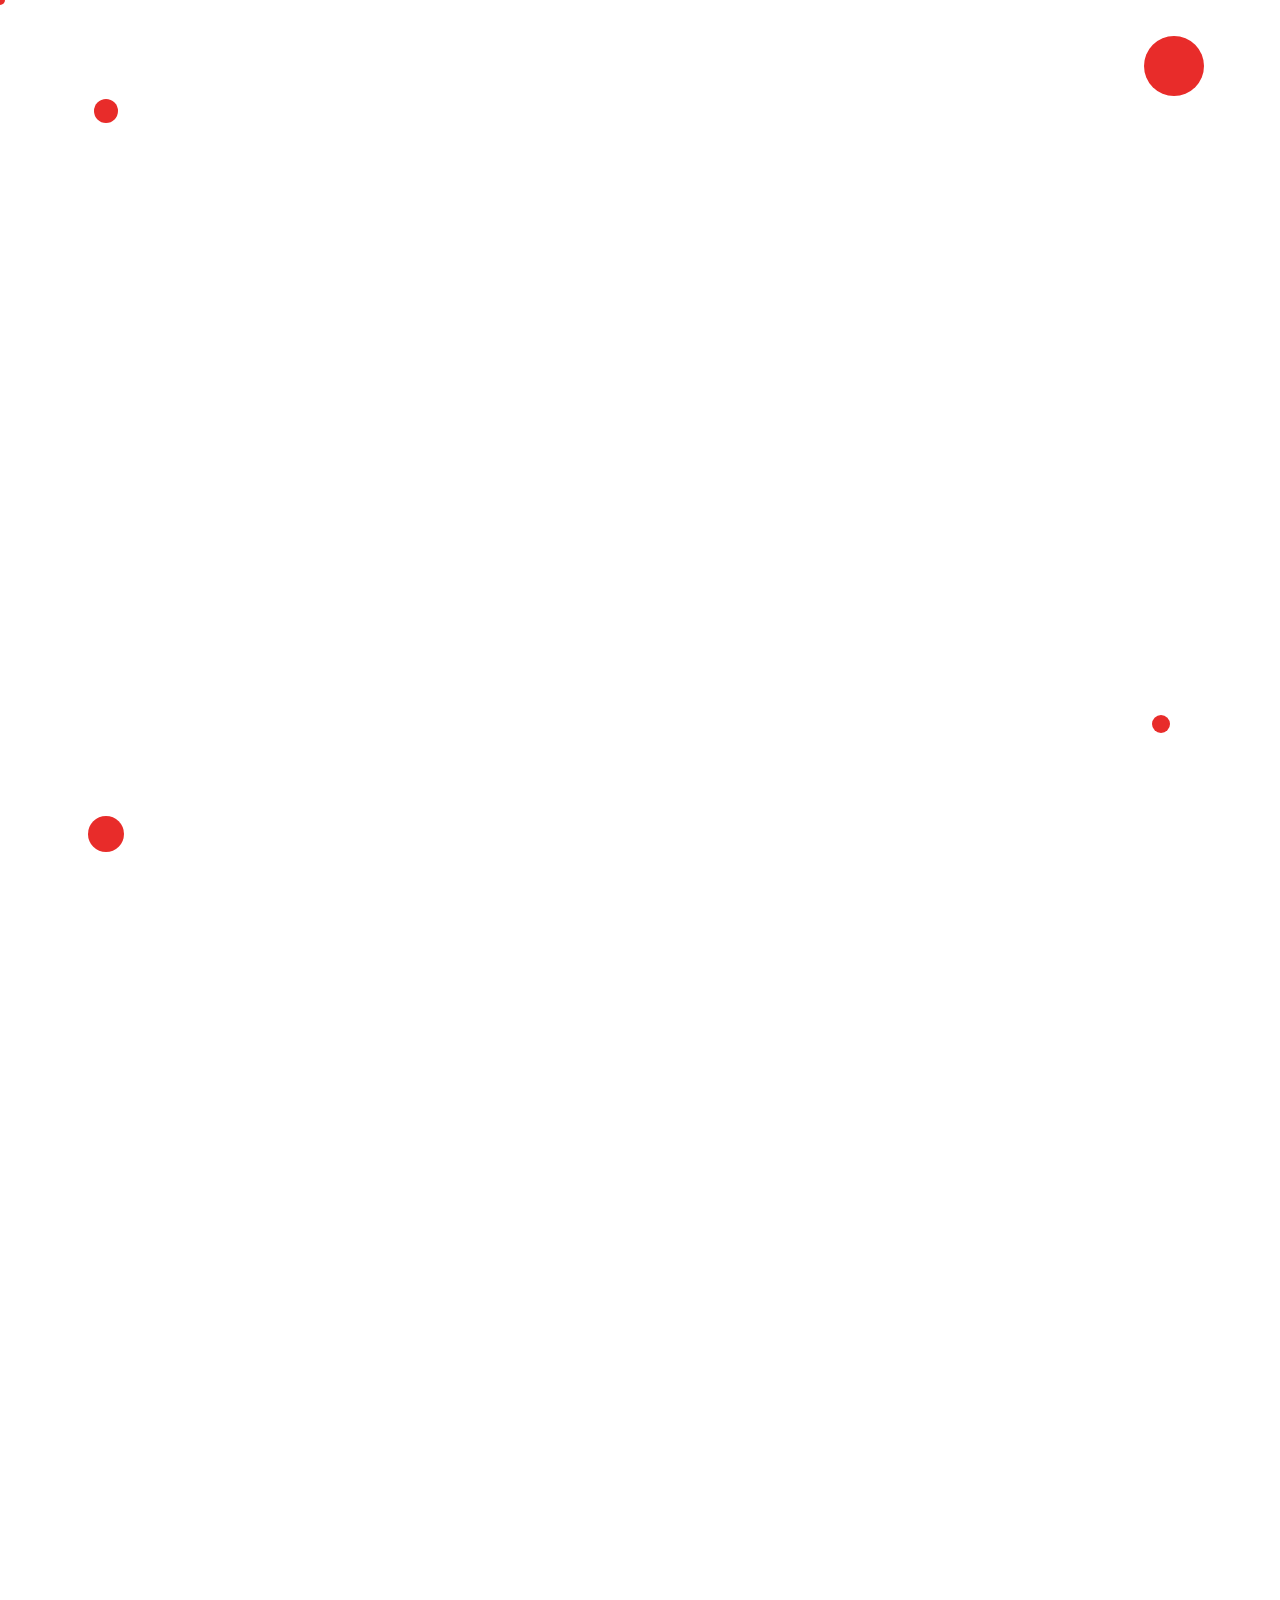
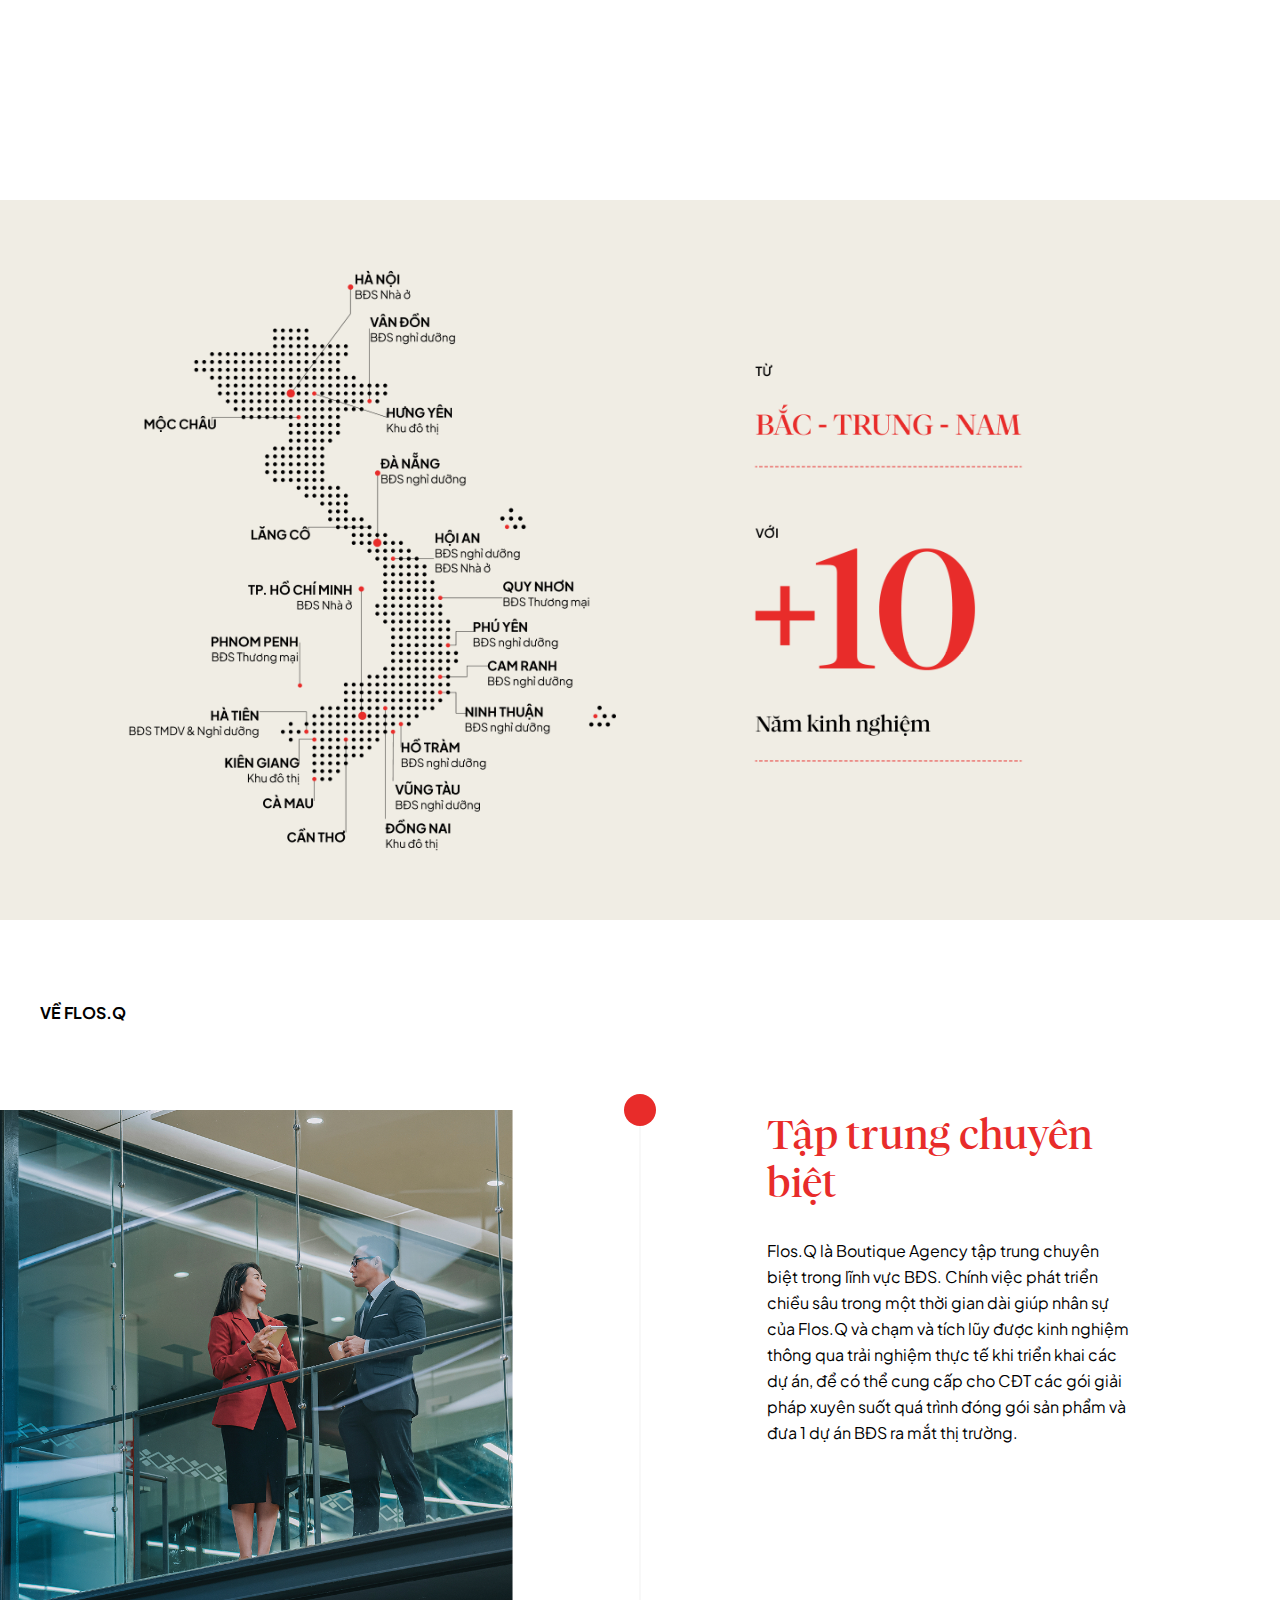
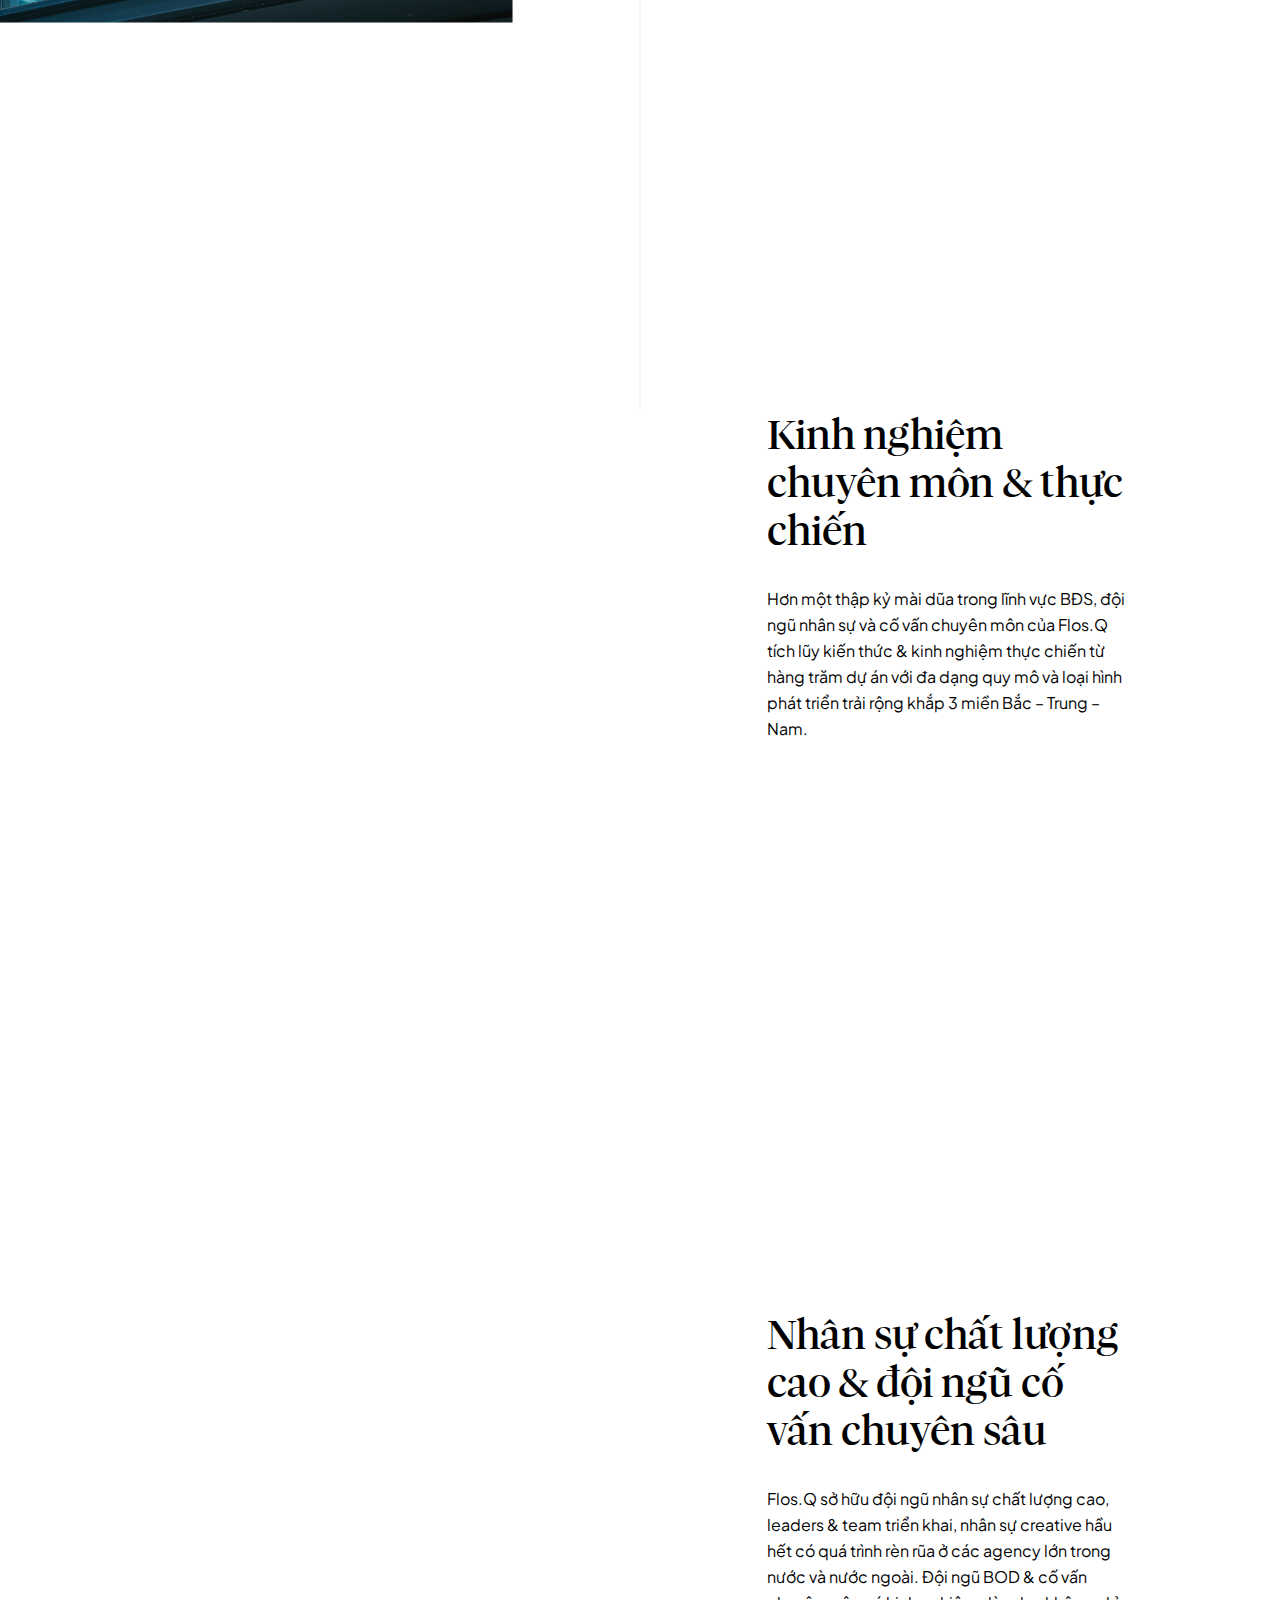
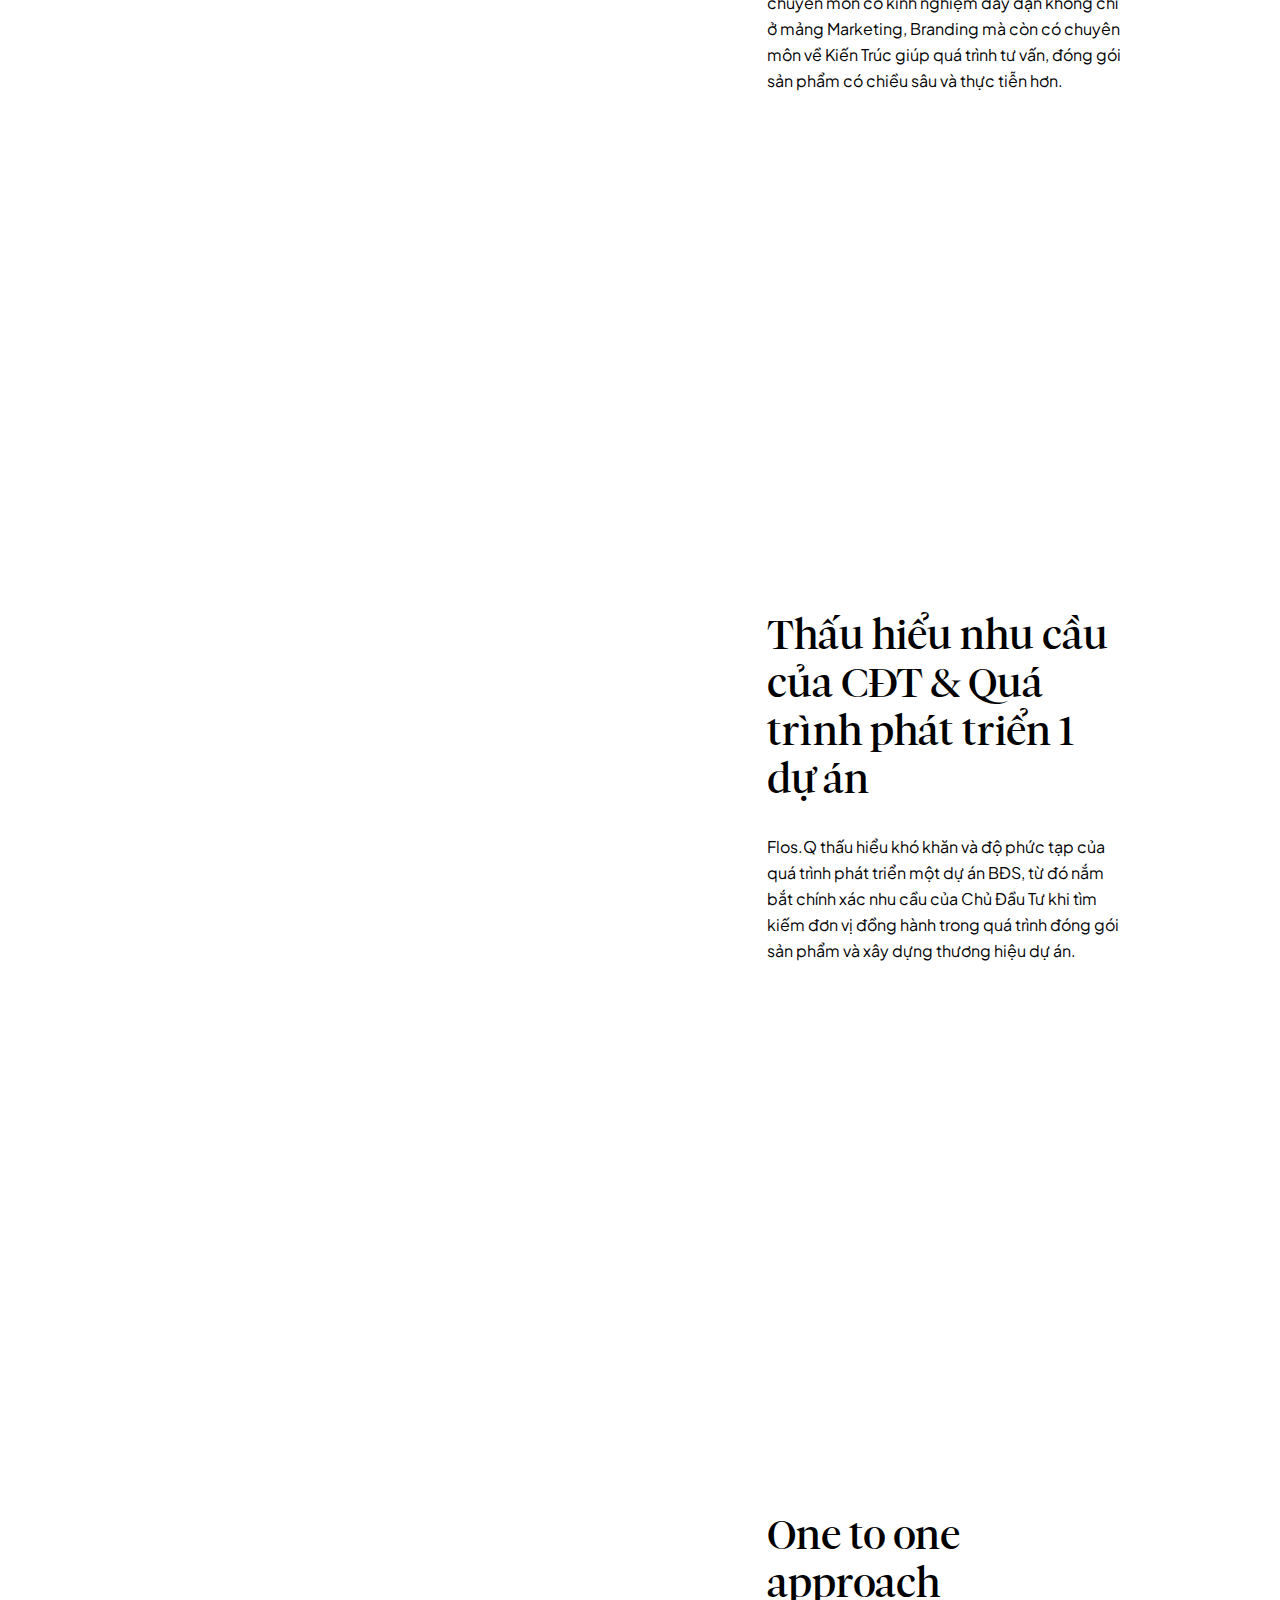
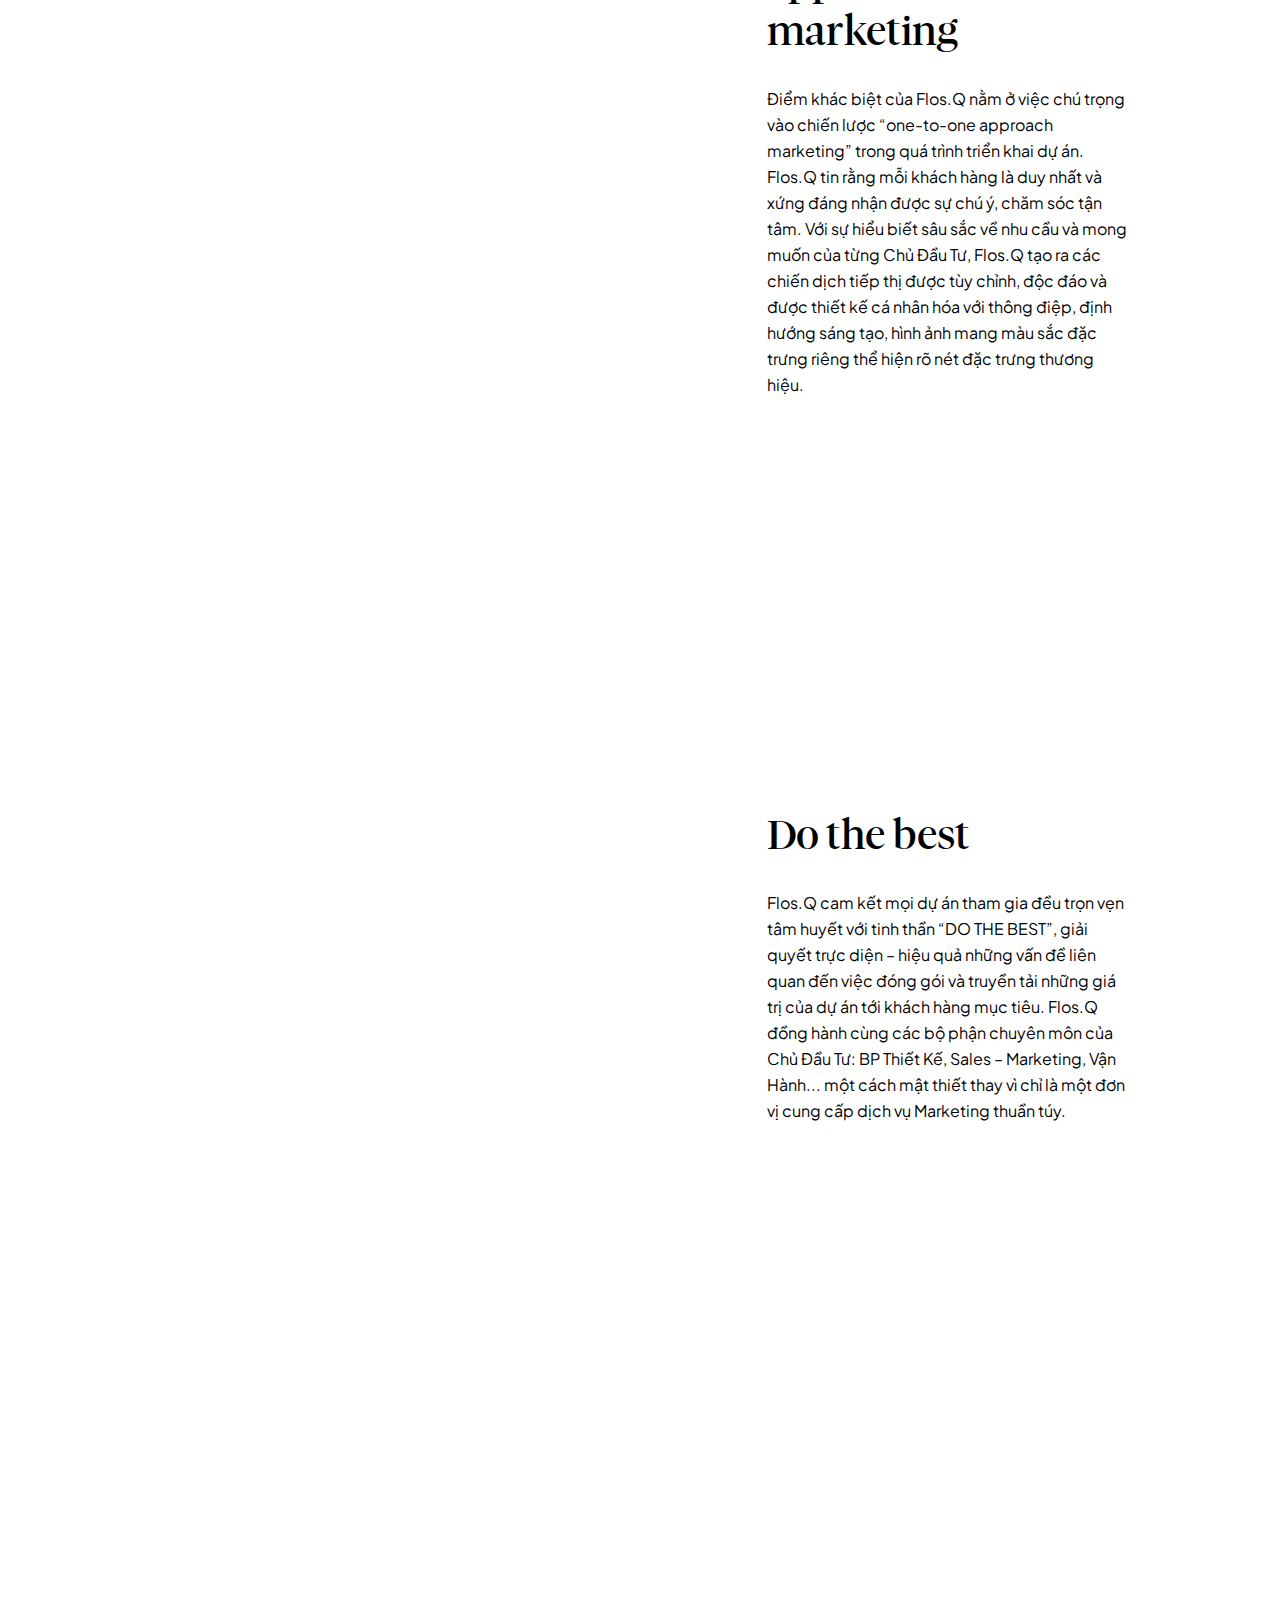
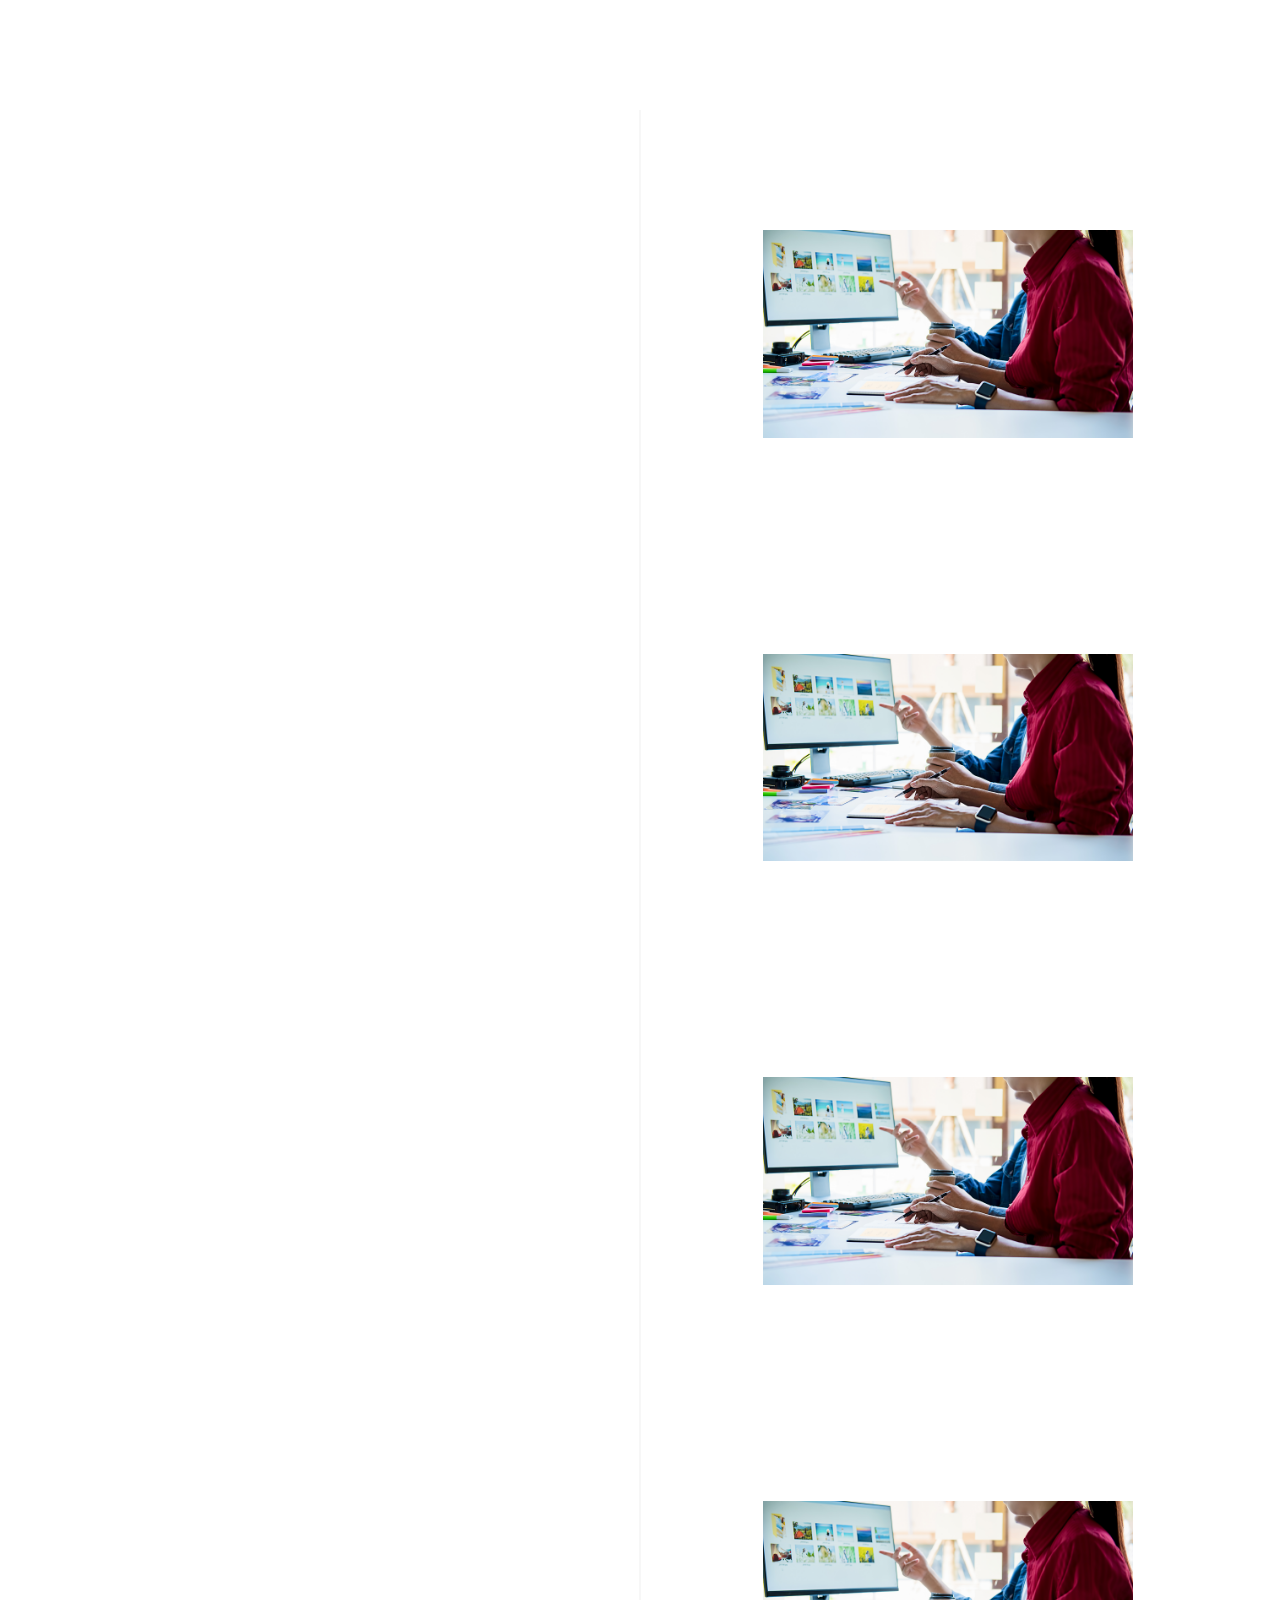
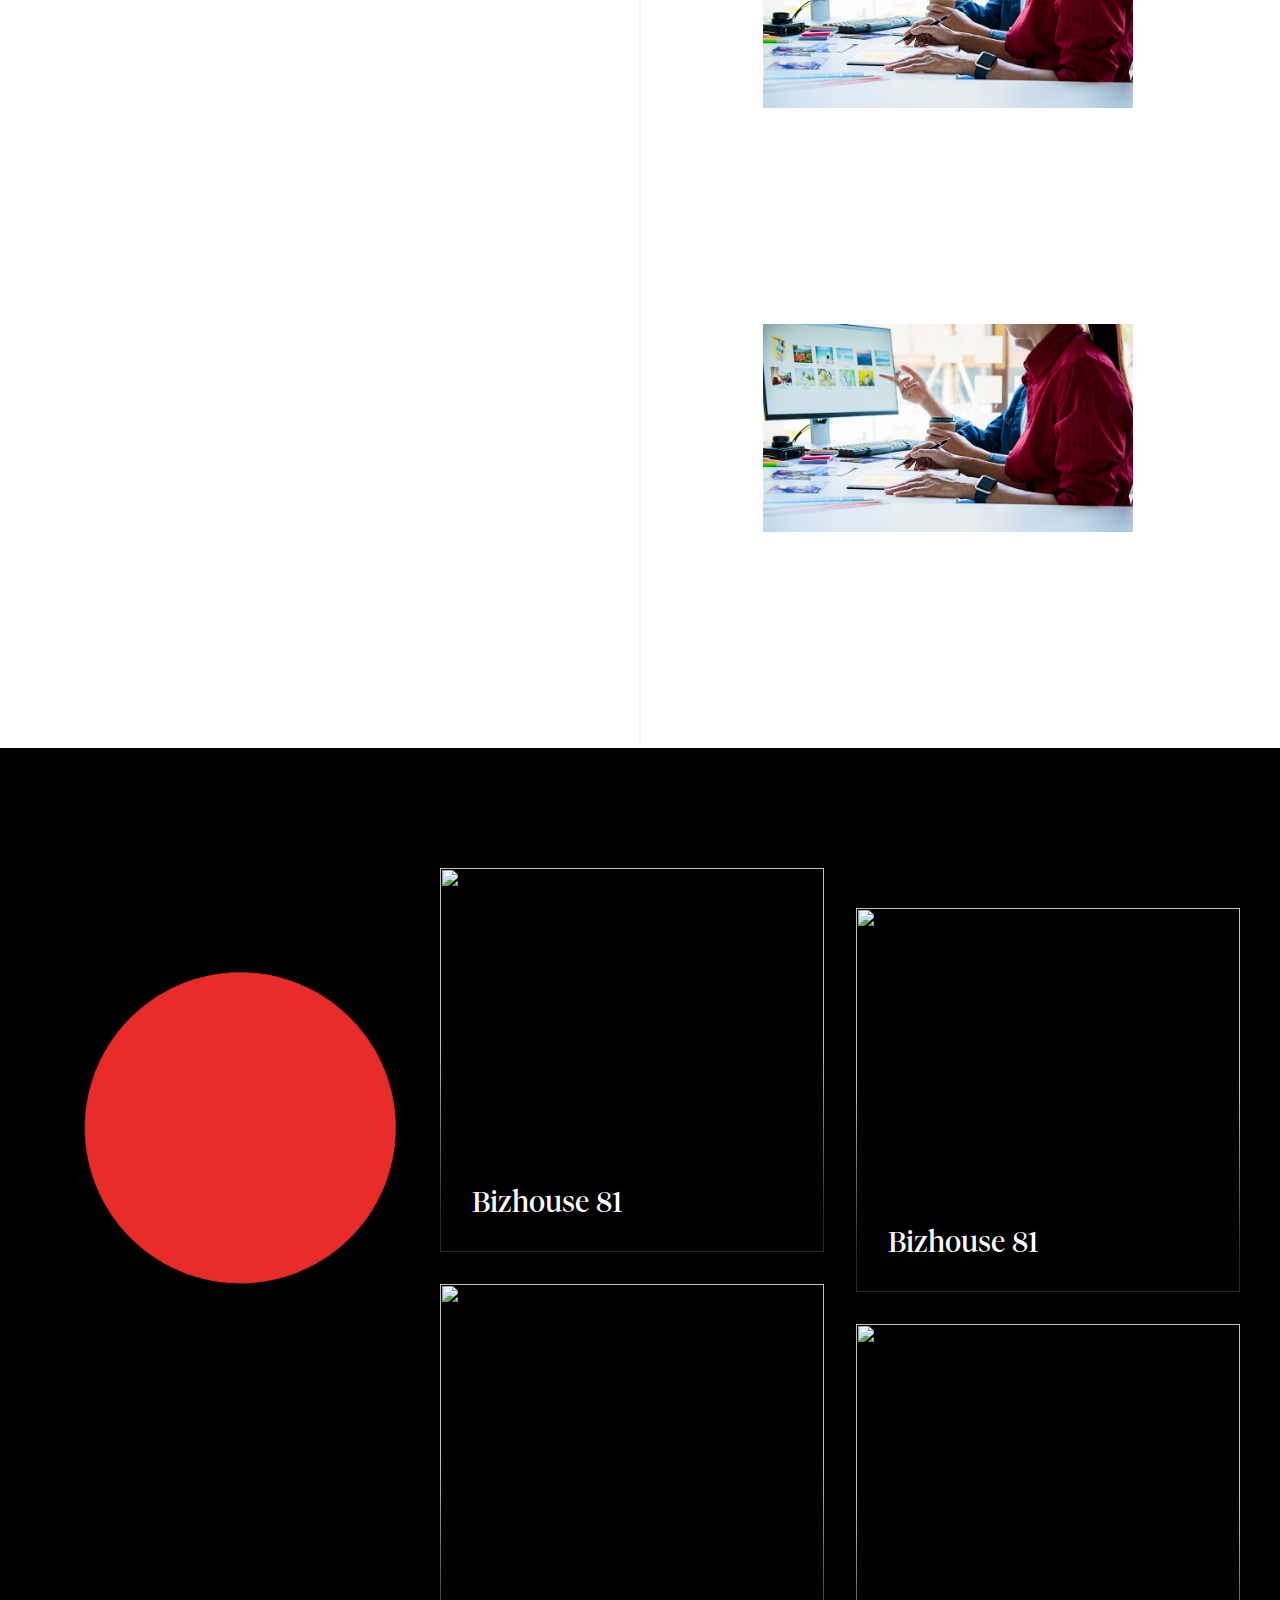
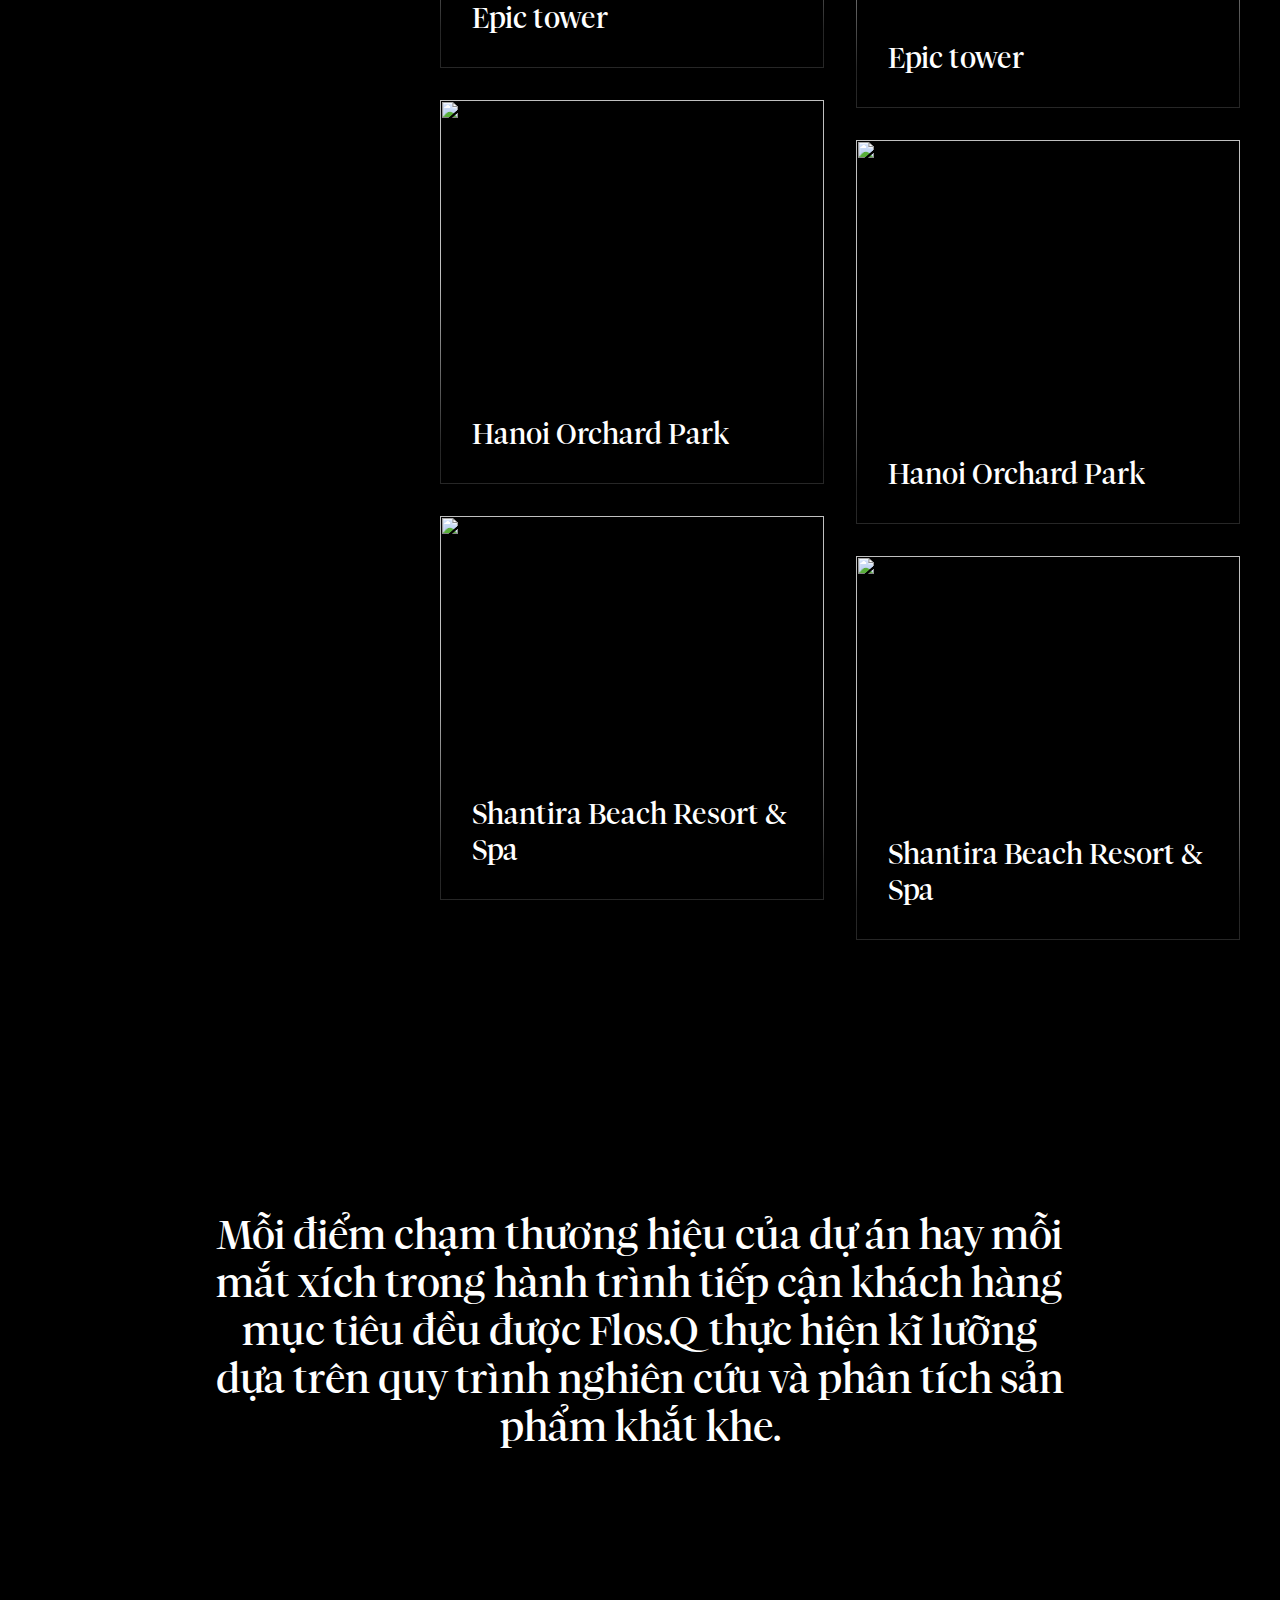
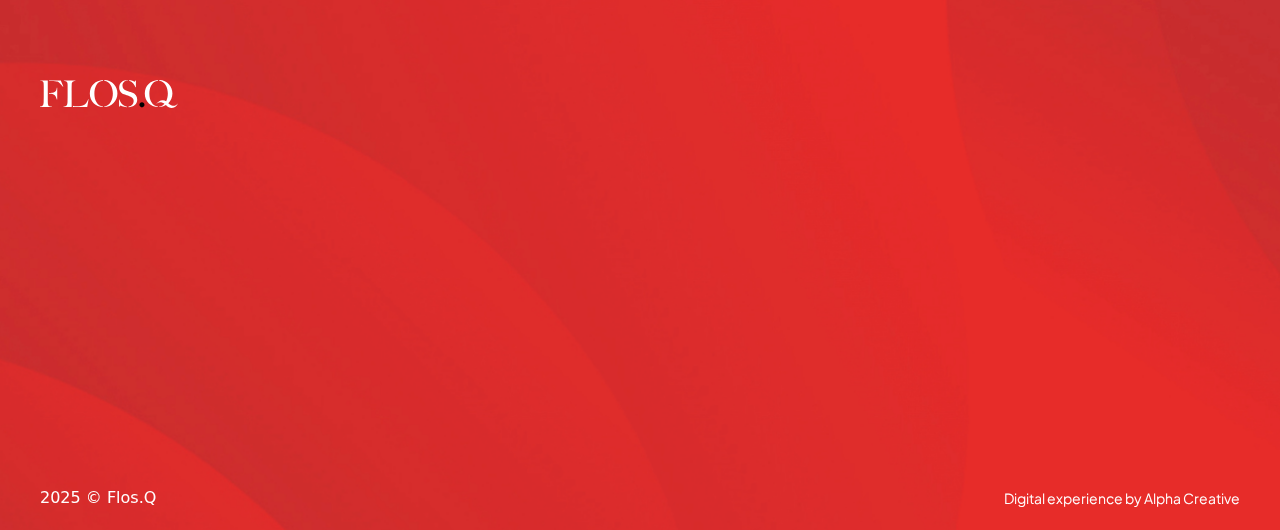
==== commit b825bcd9: "add btn close modal" ====
--- a/index.html
+++ b/index.html
@@ -482,6 +482,40 @@
               aria-hidden="true"
             >
               <div class="modal-dialog modal-dialog-centered">
+                <div class="modal-close d-block d-lg-none">
+                  <button
+                    type="button"
+                    class="btn-close"
+                    data-bs-dismiss="modal"
+                    aria-label="Close"
+                  >
+                    <svg
+                      width="12"
+                      height="12"
+                      viewBox="0 0 12 12"
+                      fill="none"
+                      xmlns="http://www.w3.org/2000/svg"
+                    >
+                      <g clip-path="url(#clip0_691_279)">
+                        <path
+                          d="M0.706055 0.705078L11.2943 10.5874"
+                          stroke="white"
+                          stroke-width="1.41176"
+                        />
+                        <path
+                          d="M0.706055 10.5879L11.2943 0.705537"
+                          stroke="white"
+                          stroke-width="1.41176"
+                        />
+                      </g>
+                      <defs>
+                        <clipPath id="clip0_691_279">
+                          <rect width="12" height="12" fill="white" />
+                        </clipPath>
+                      </defs>
+                    </svg>
+                  </button>
+                </div>
                 <div class="modal-content">
                   <h3 class="title h2-font">
                     Product concept packaging solutions
--- a/assets/styles/style.css
+++ b/assets/styles/style.css
@@ -322,8 +322,8 @@
 @media (max-width: 767px) {
   .loading-image {
     width: auto;
-    height: 48px;
-    transform: translateX(-55px);
+    height: 40px;
+    transform: translate(-48px, 5px);
   }
   .loading-image img {
     width: 100%;
@@ -592,14 +592,15 @@
   background-color: var(--color-primary);
   border-radius: 50%;
   z-index: -1;
-  transition: all 0.4s;
+  transition: box-shadow 0.4s ease;
+  will-change: transform;
 }
 .hero__ball.change {
   box-shadow: 0px 0px 100px 100px var(--color-primary);
 }
 @media (max-width: 768px) {
   .hero__ball {
-    width: 120%;
+    width: 150%;
     height: unset;
     aspect-ratio: 1;
   }
@@ -1419,7 +1420,7 @@
   position: absolute;
   z-index: 2;
   top: 0;
-  right: 9px;
+  right: 32px;
 }
 section.section-services .service-ball-mobile-wrapper {
   position: absolute;
@@ -1602,6 +1603,11 @@
   background-position: center;
   background-repeat: no-repeat;
 }
+@media (max-width: 767px) {
+  .services-modal .modal-content {
+    padding-left: 16px;
+  }
+}
 .services-modal .modal-content .content {
   display: flex;
   gap: 48px;
@@ -1612,8 +1618,18 @@
   overflow-y: scroll;
   /* Handle */
 }
+@media (max-width: 767px) {
+  .services-modal .modal-content .content {
+    flex-direction: column;
+  }
+}
 .services-modal .modal-content .content .content-item {
   width: calc(50% - 24px);
+}
+@media (max-width: 767px) {
+  .services-modal .modal-content .content .content-item {
+    width: calc(100% - 24px);
+  }
 }
 .services-modal .modal-content .content::-webkit-scrollbar {
   width: 6px;
@@ -1627,6 +1643,26 @@
 }
 .services-modal .modal-content ul li:not(:first-child) {
   margin-top: 8px;
+}
+@media (max-width: 767px) {
+  .services-modal .modal-close {
+    position: absolute;
+    top: 35px;
+    right: 0;
+    width: 48px;
+    height: 48px;
+    background-color: var(--color-primary);
+  }
+  .services-modal .modal-close button {
+    background-image: none;
+    width: 100%;
+    height: 100%;
+    display: flex;
+    justify-content: center;
+    align-items: center;
+    padding: 0;
+    opacity: 1;
+  }
 }
 @media (min-width: 991px) {
   .services-modal .modal-dialog {
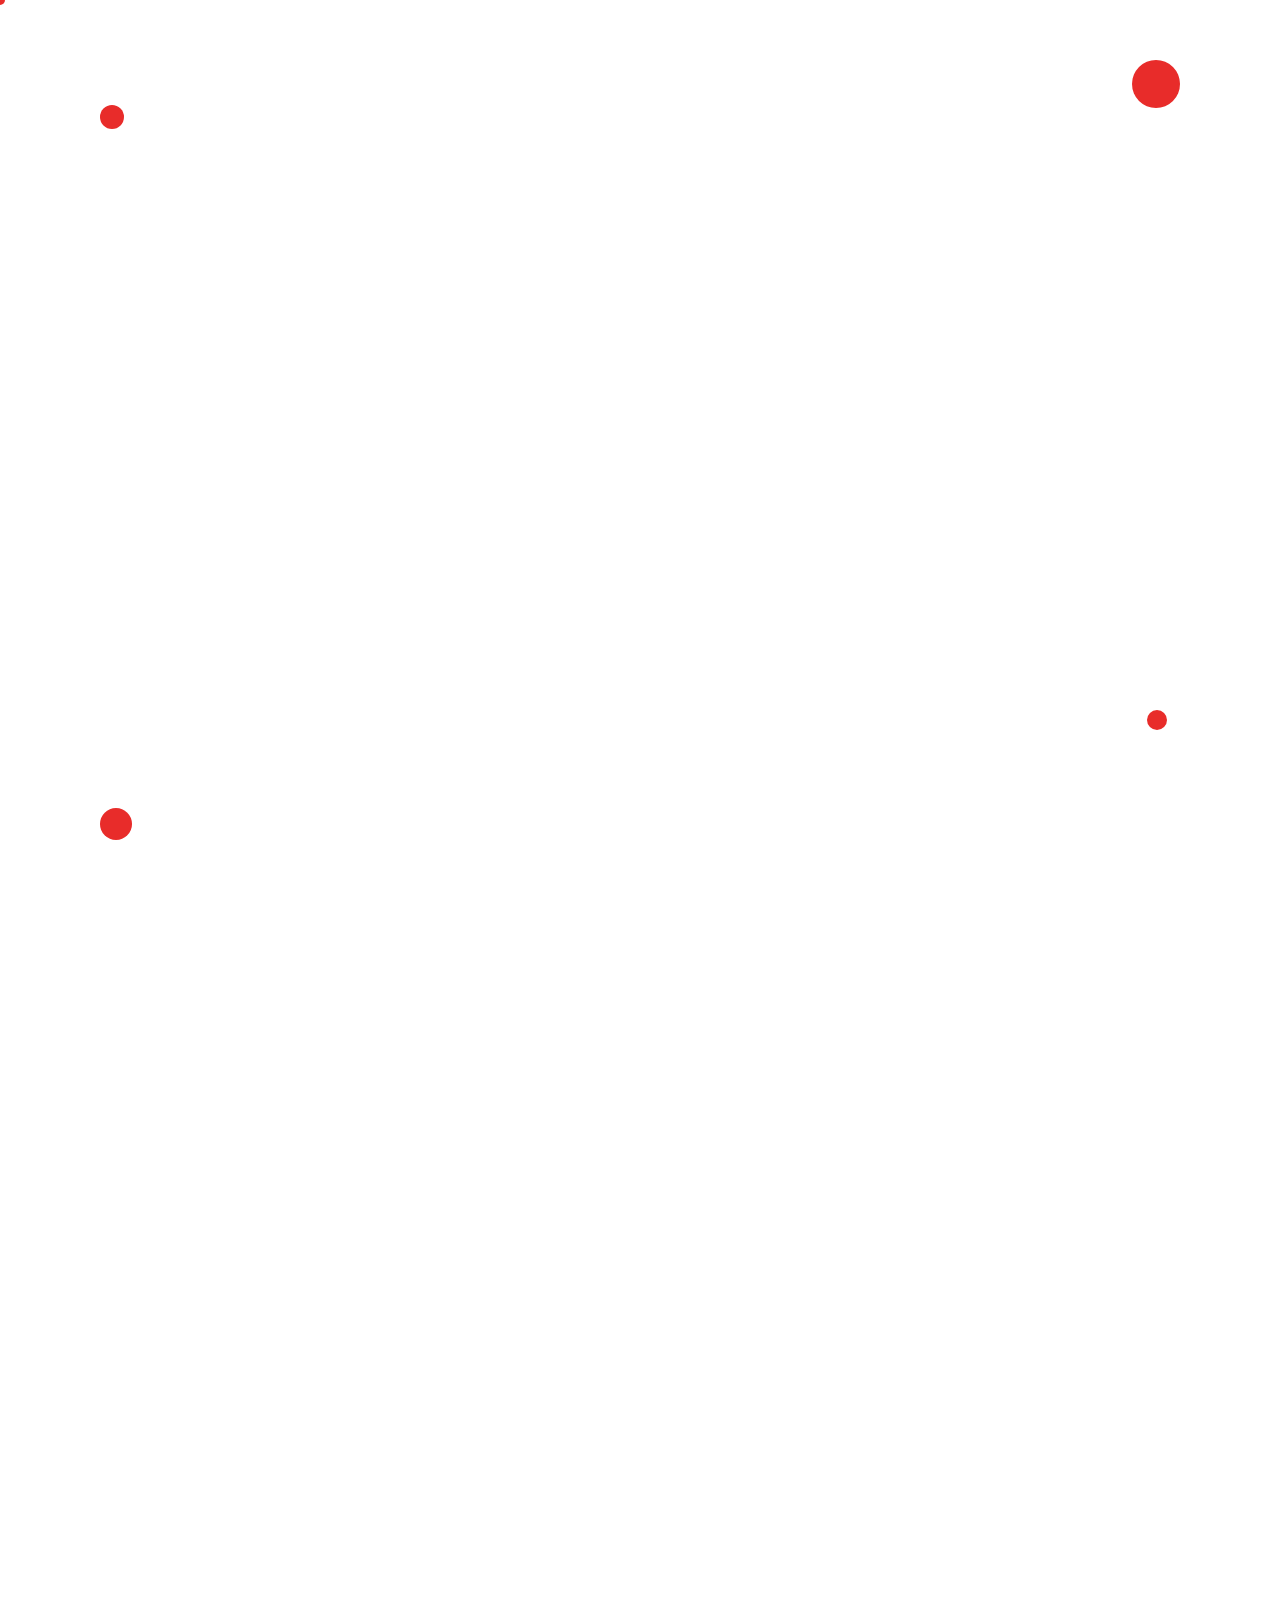
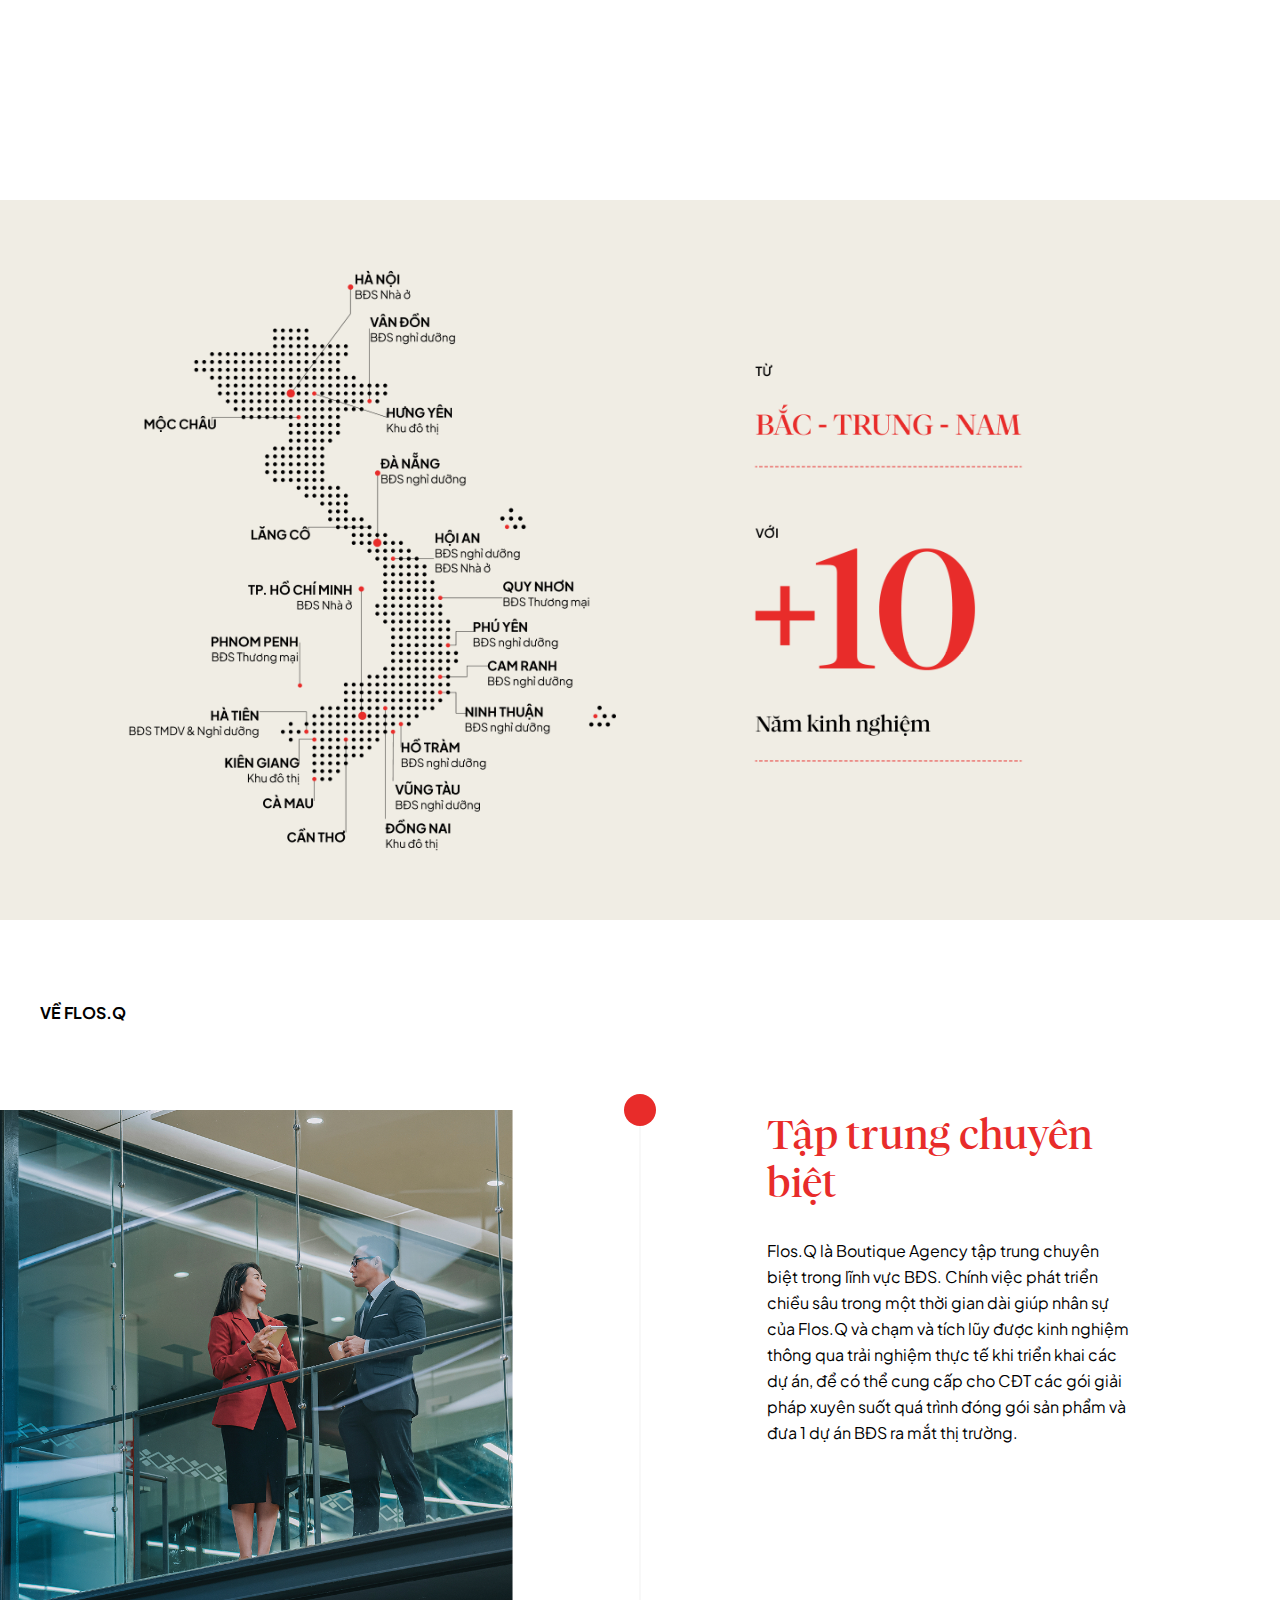
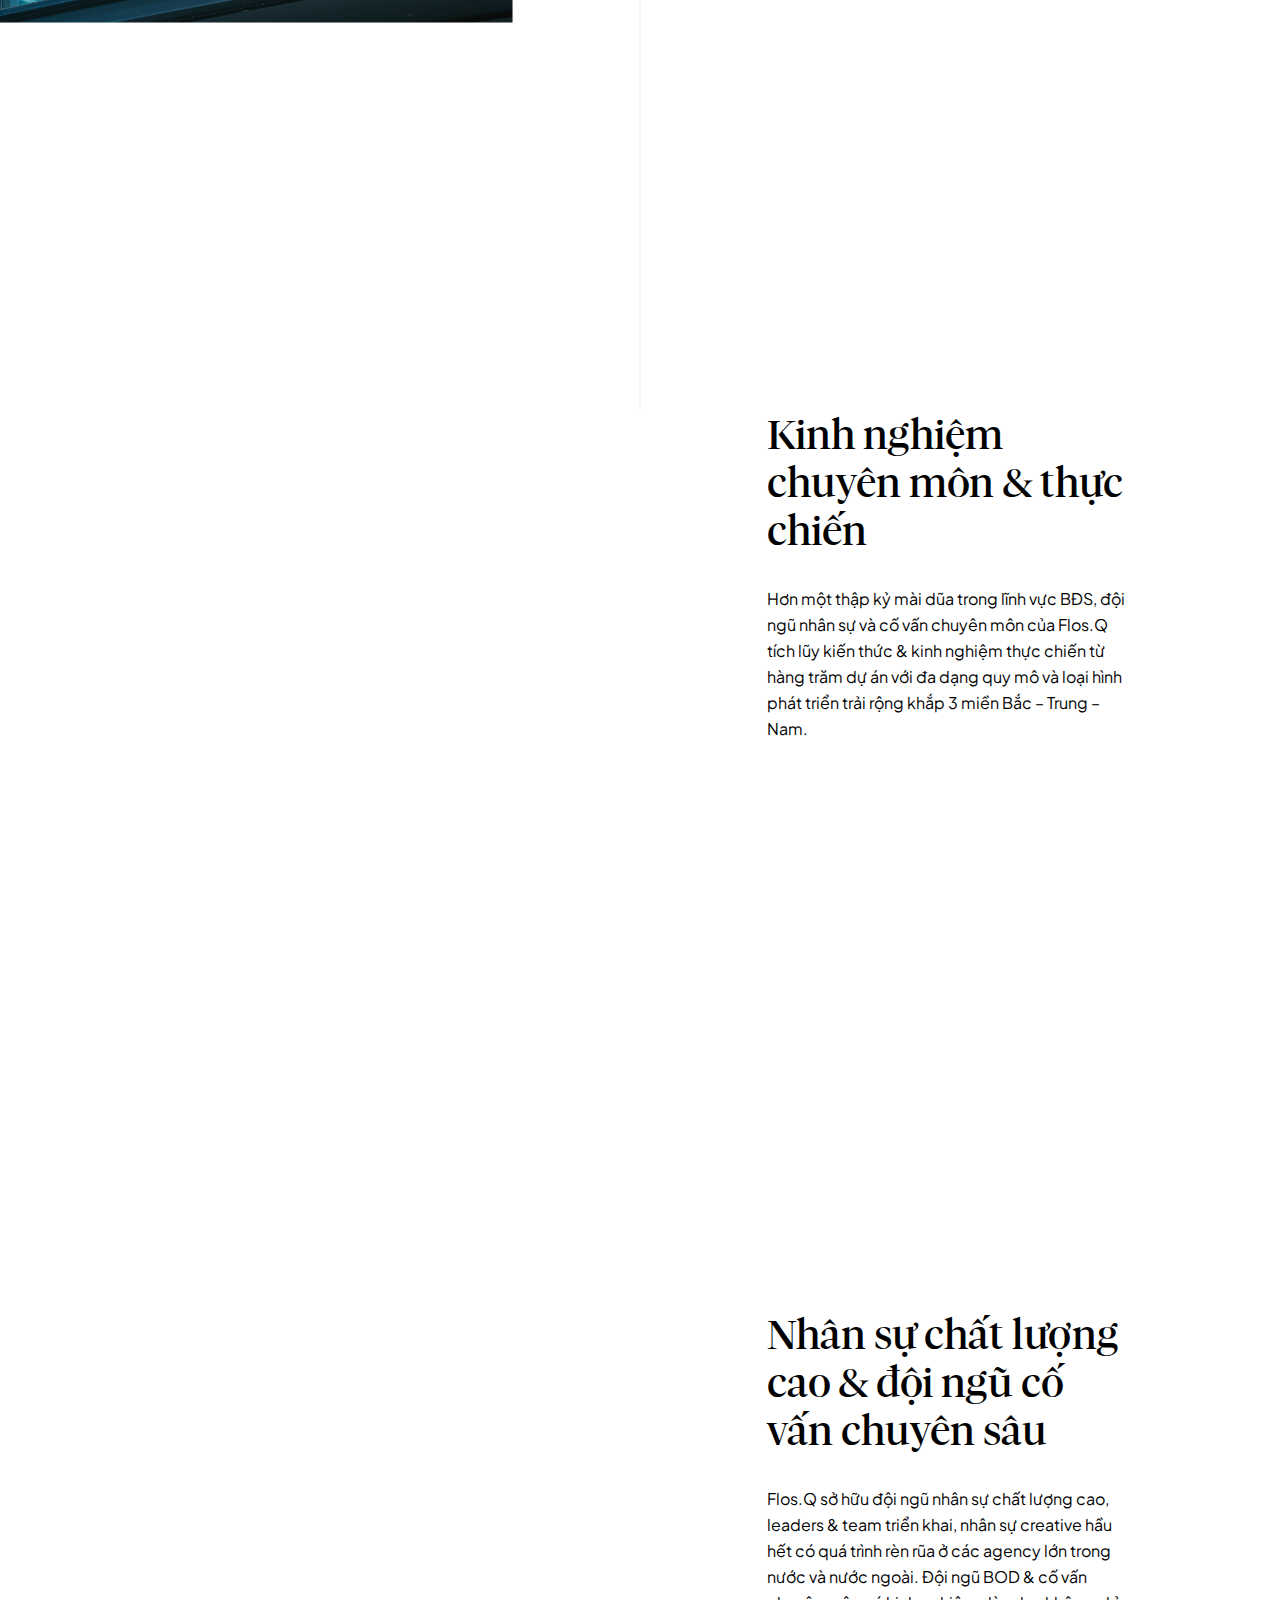
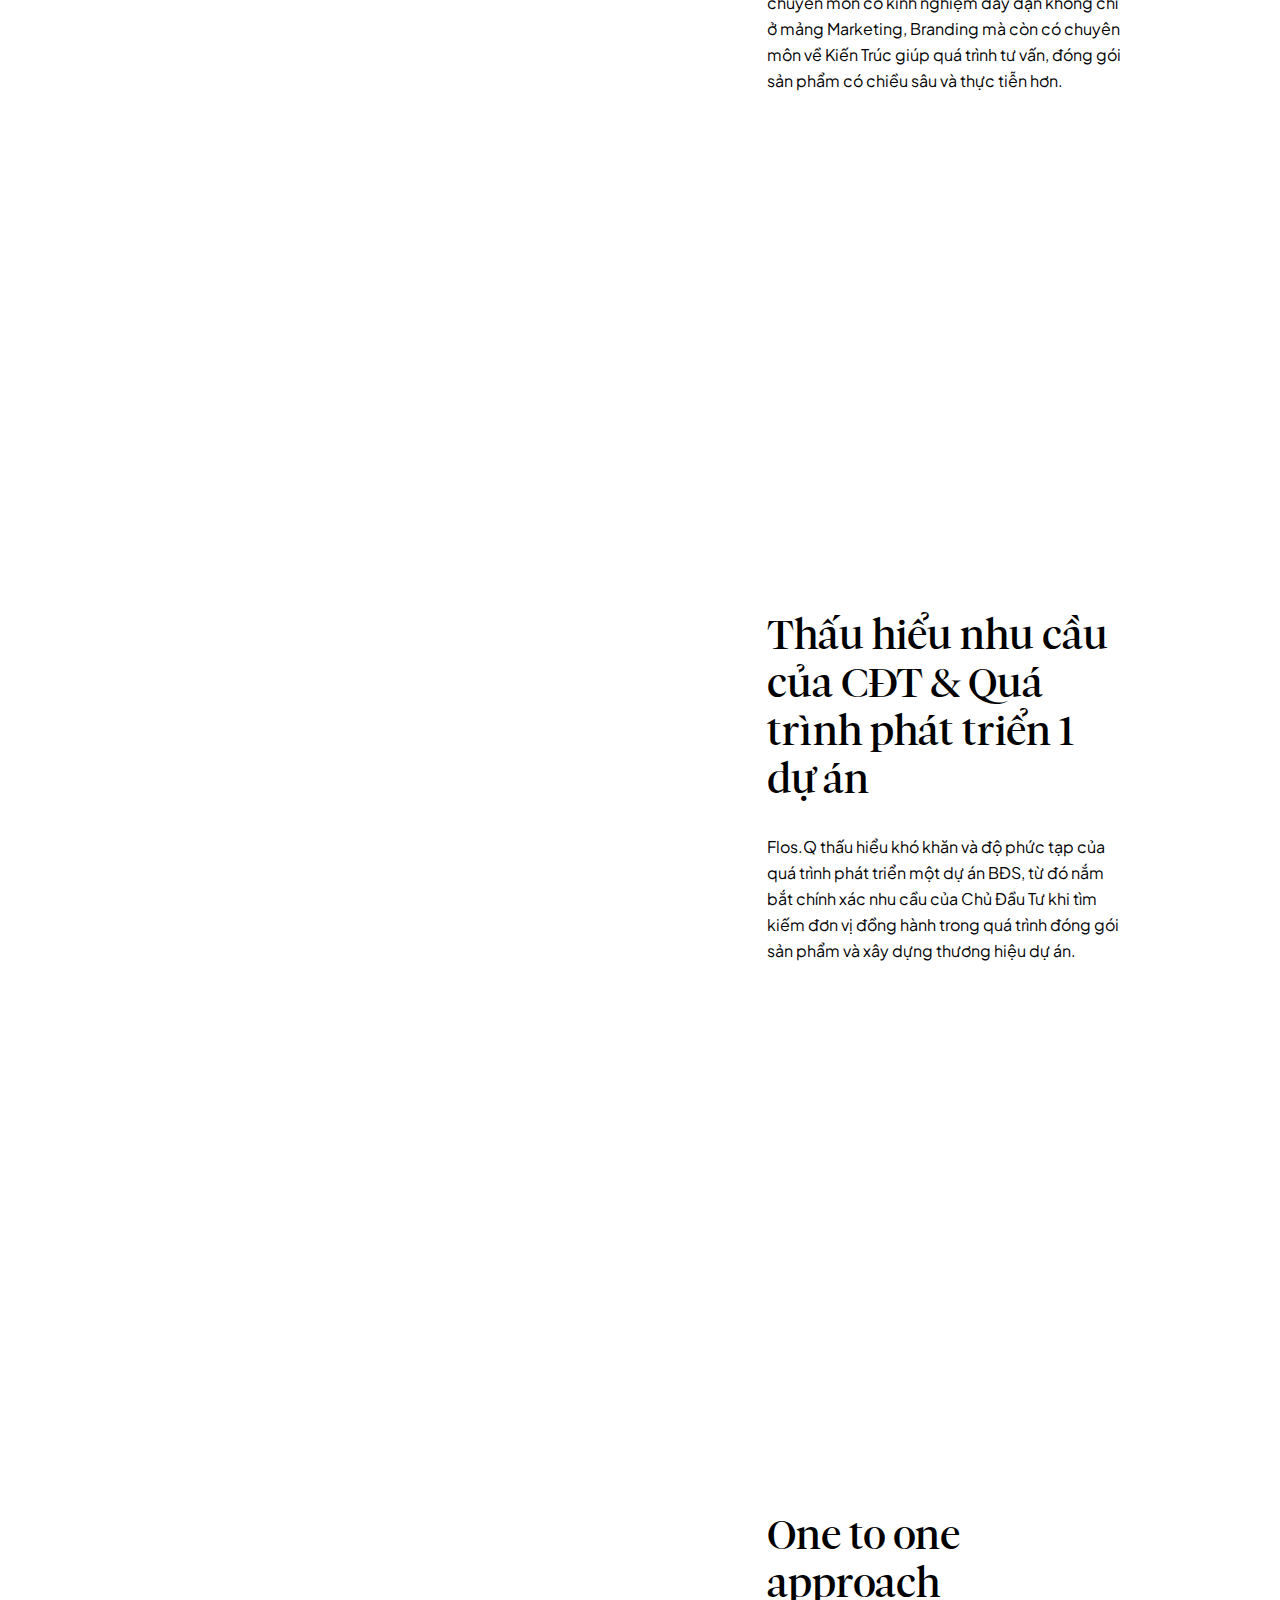
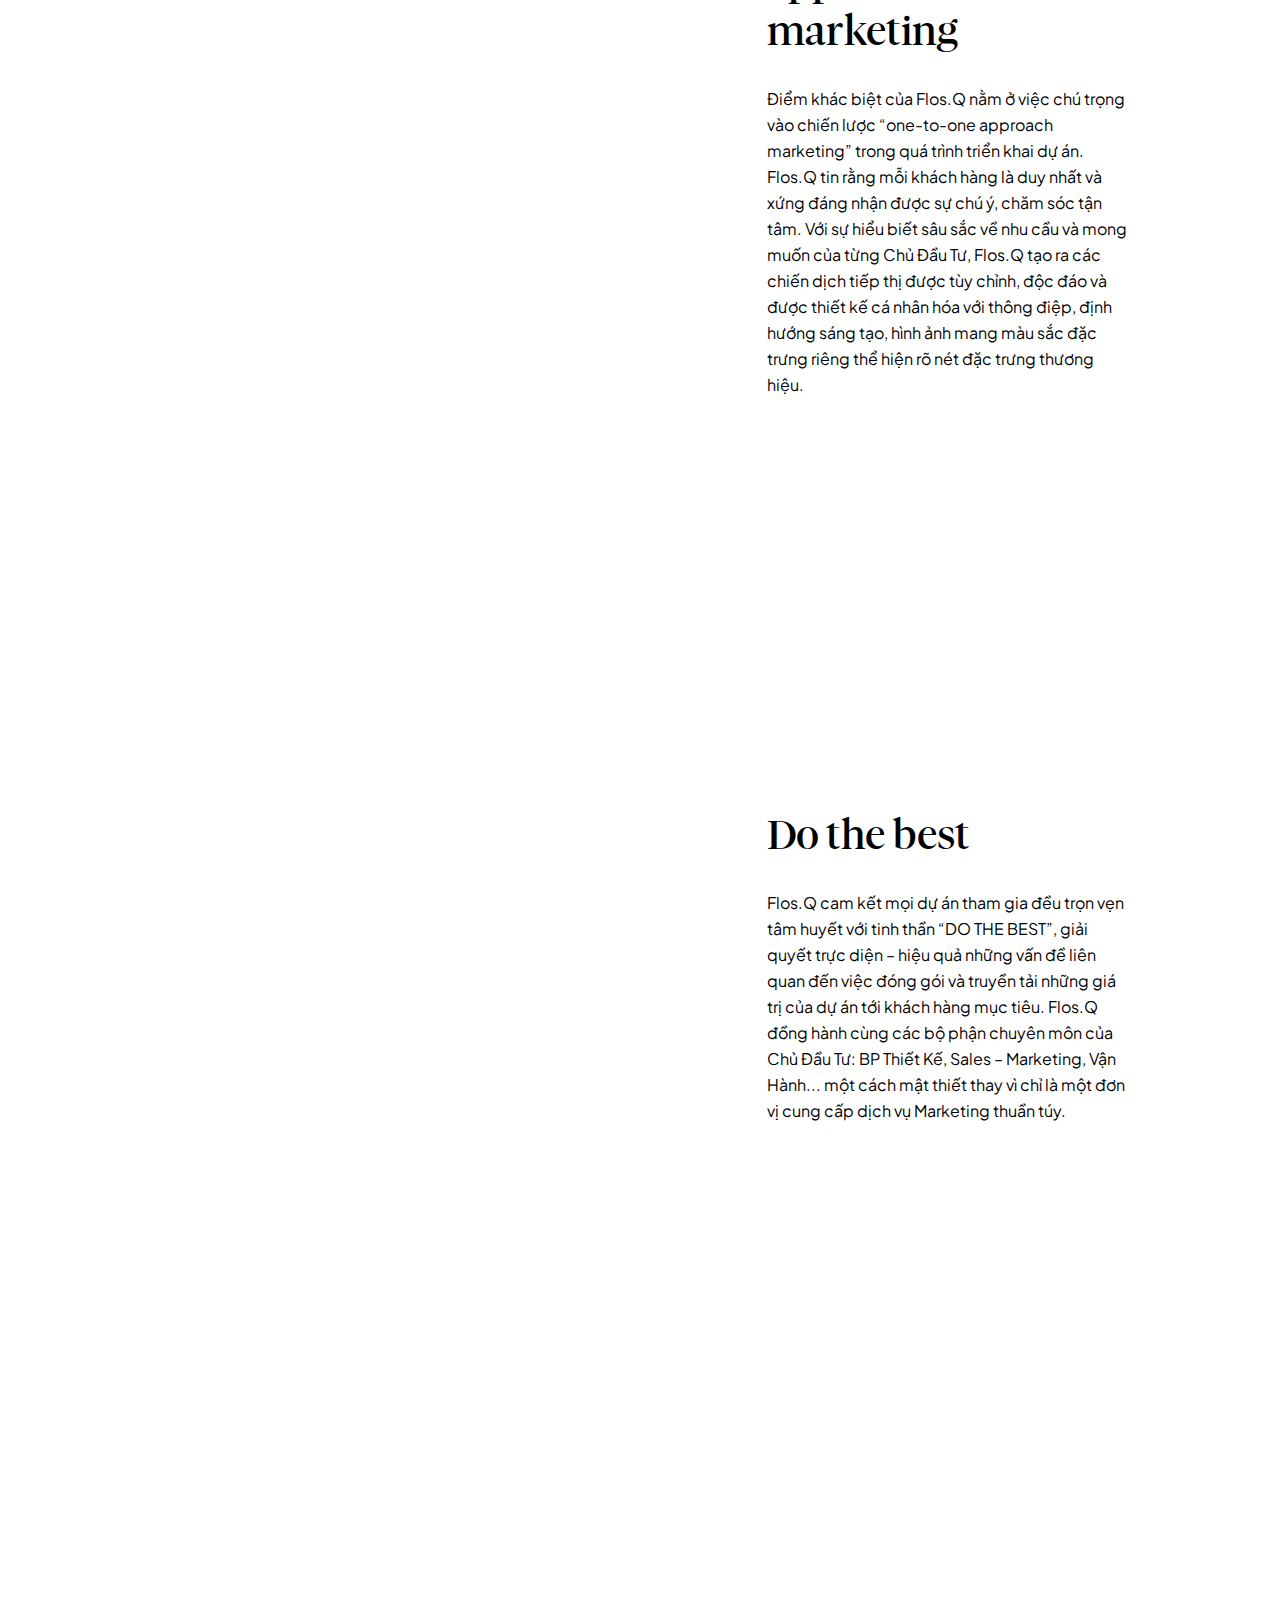
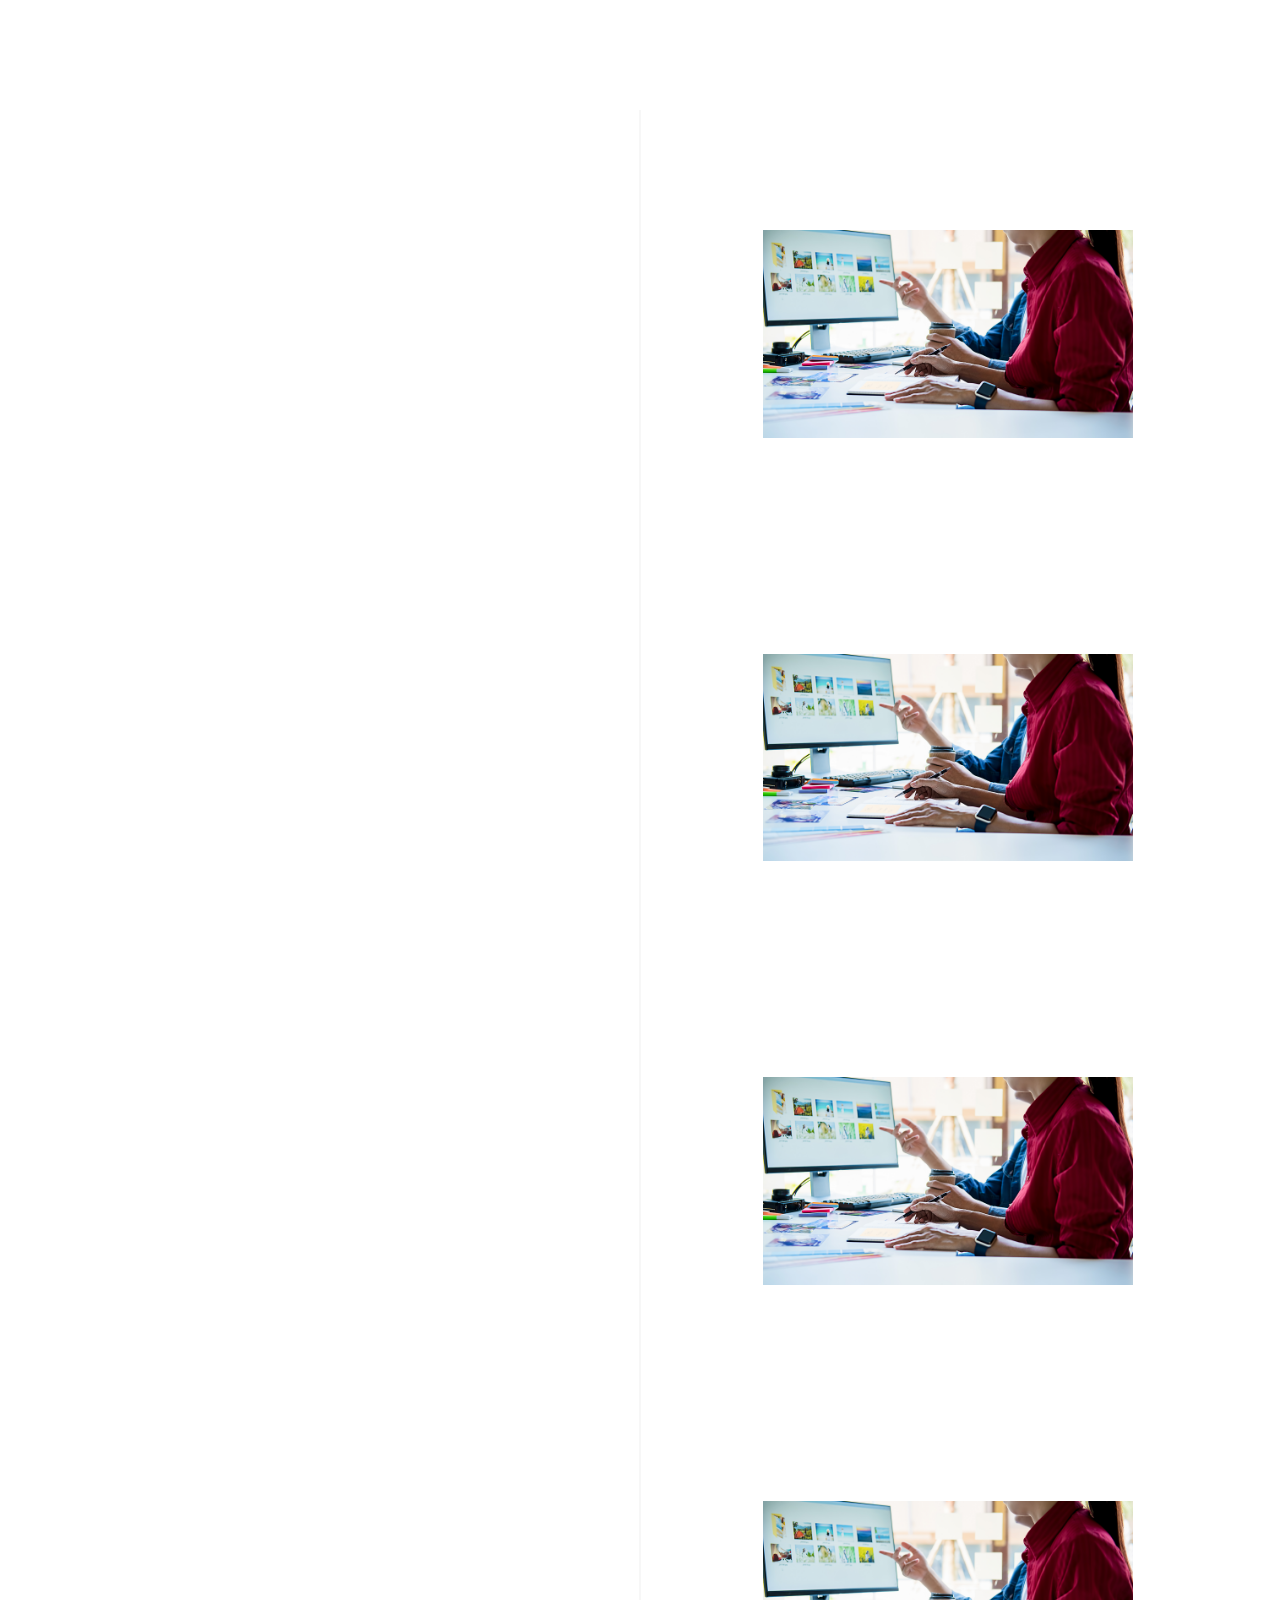
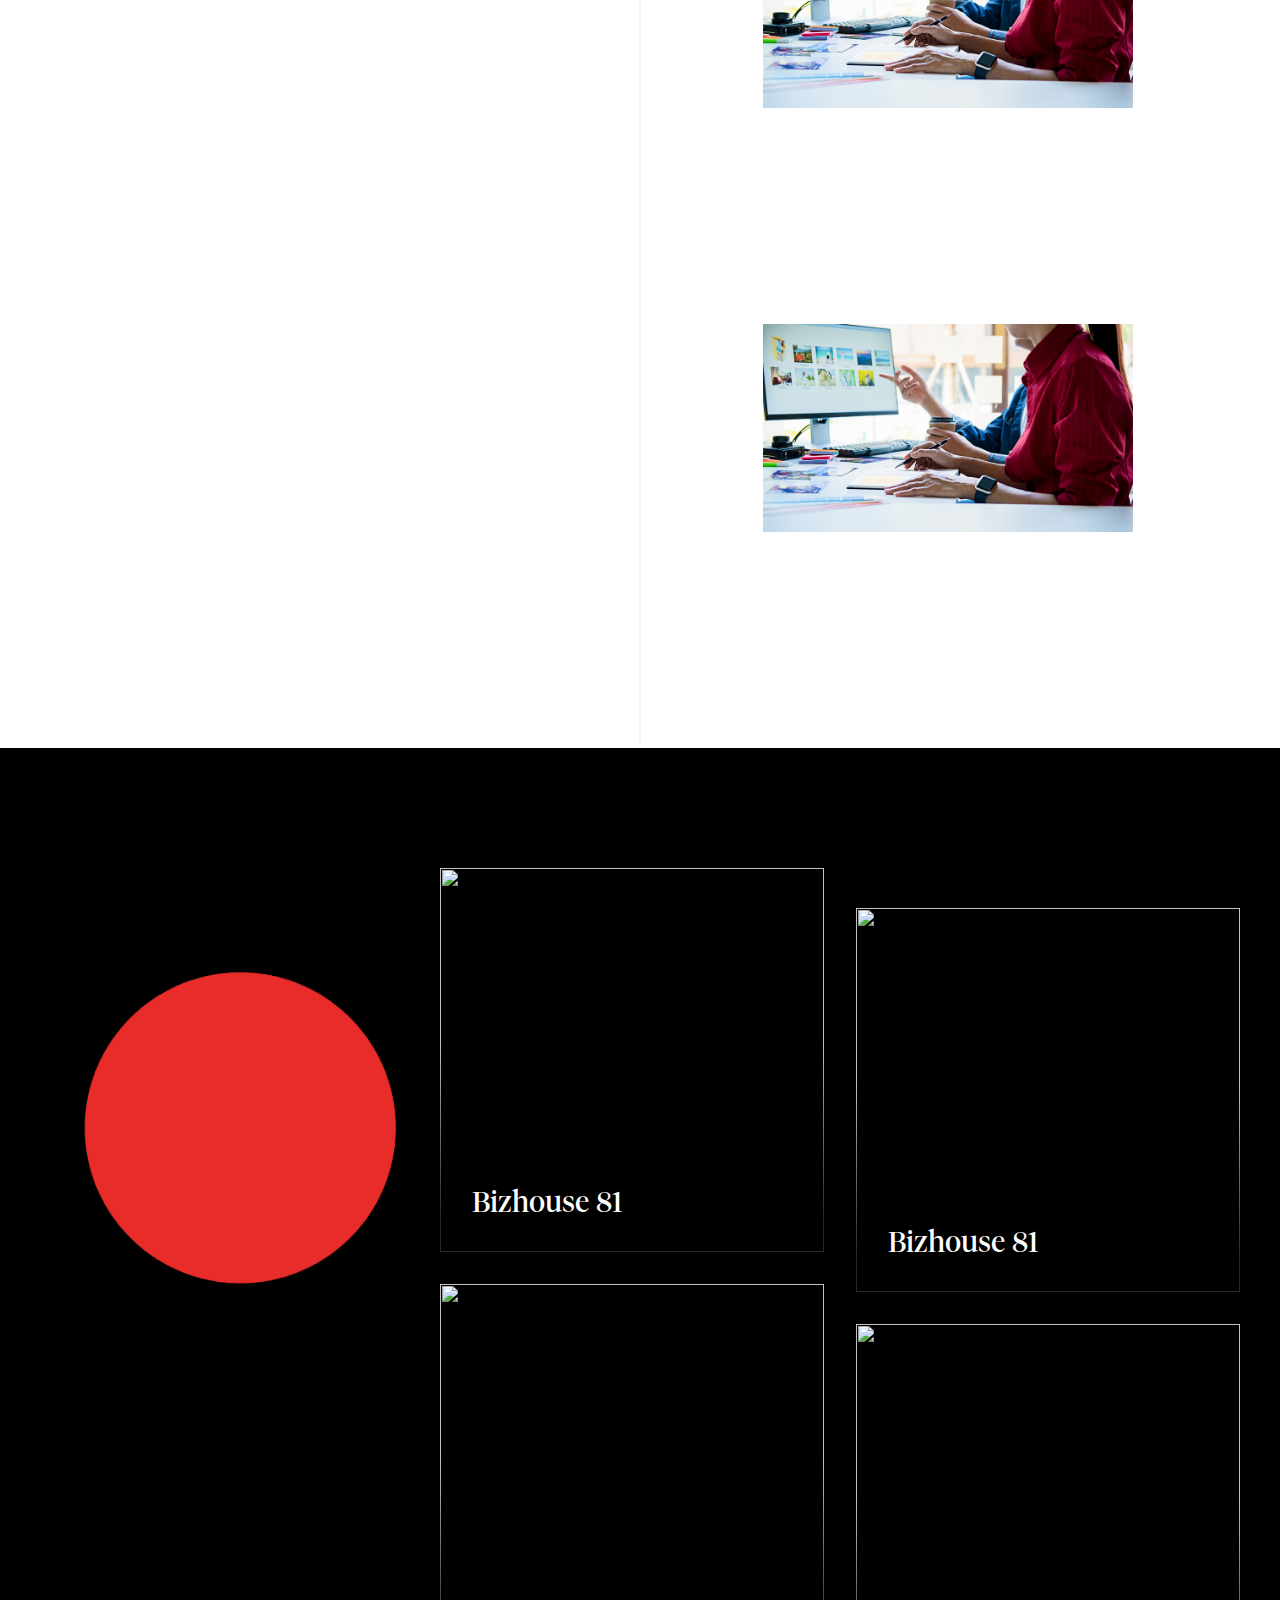
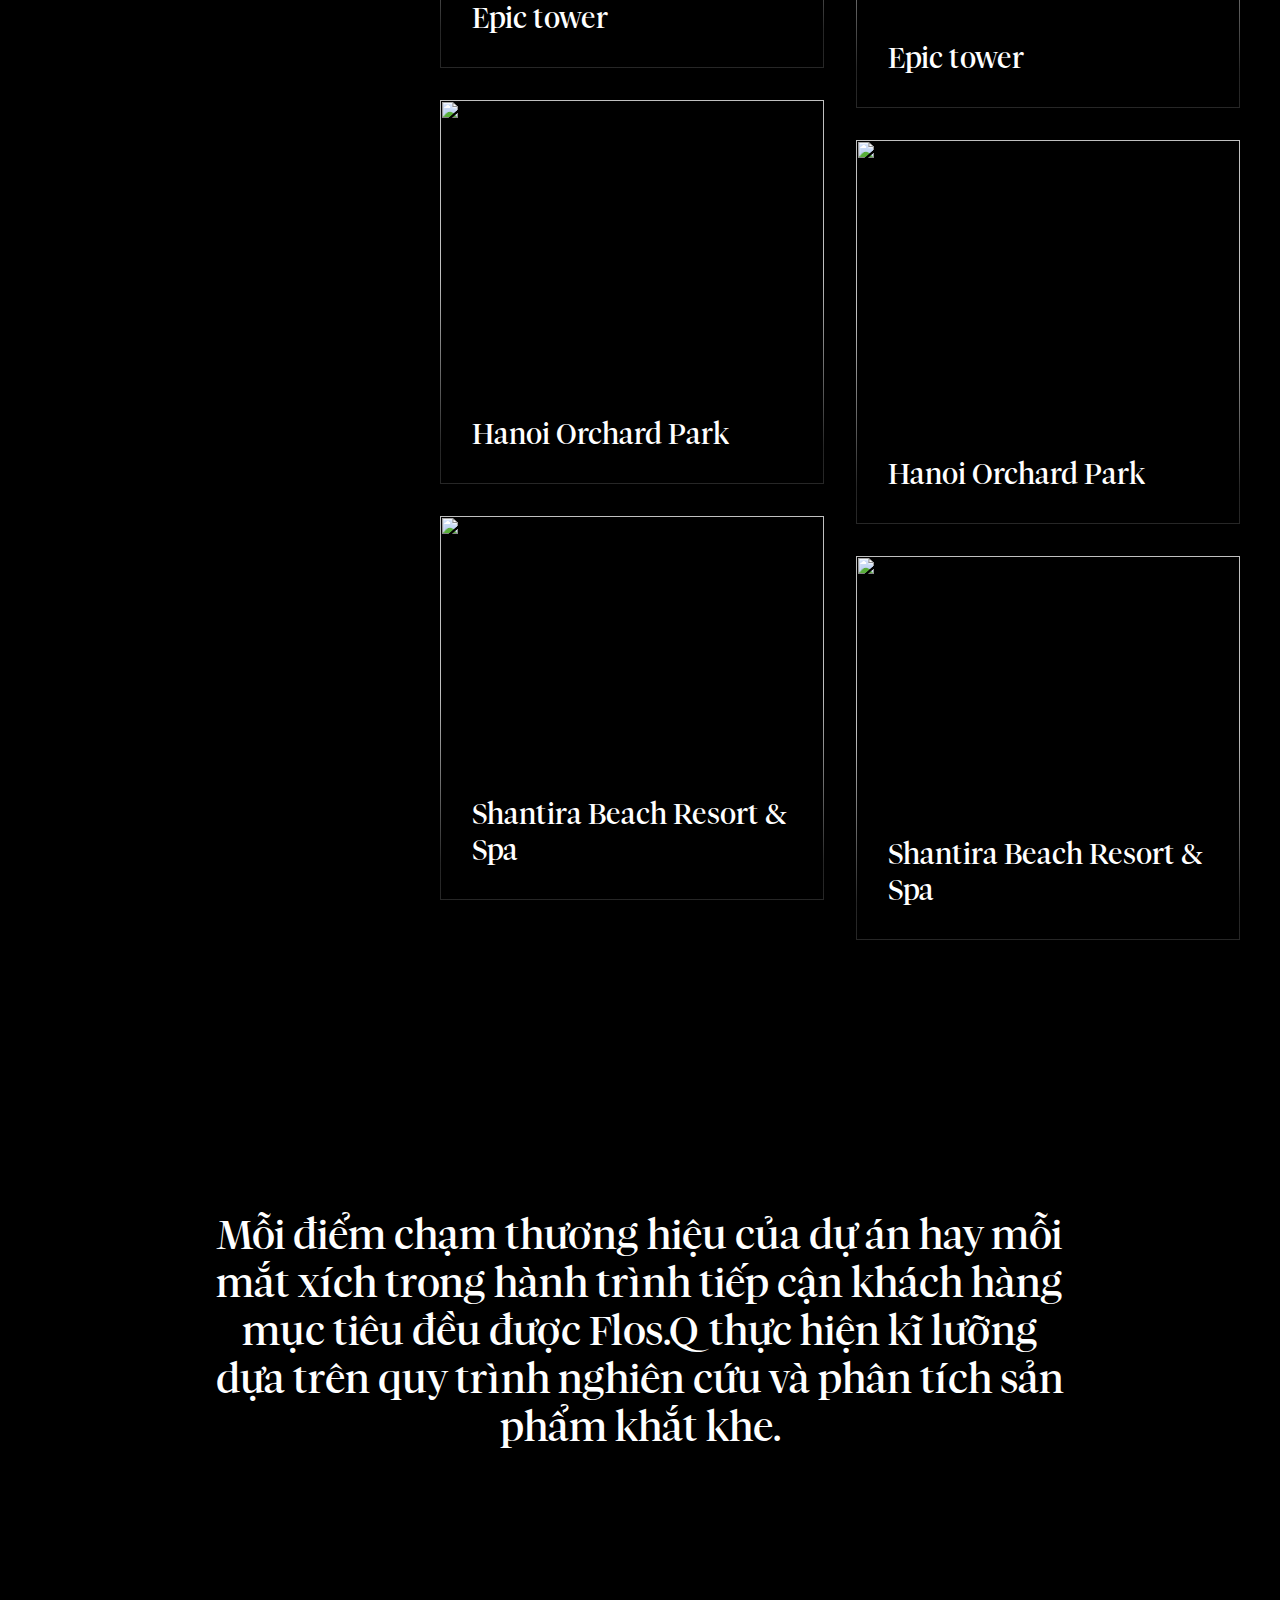
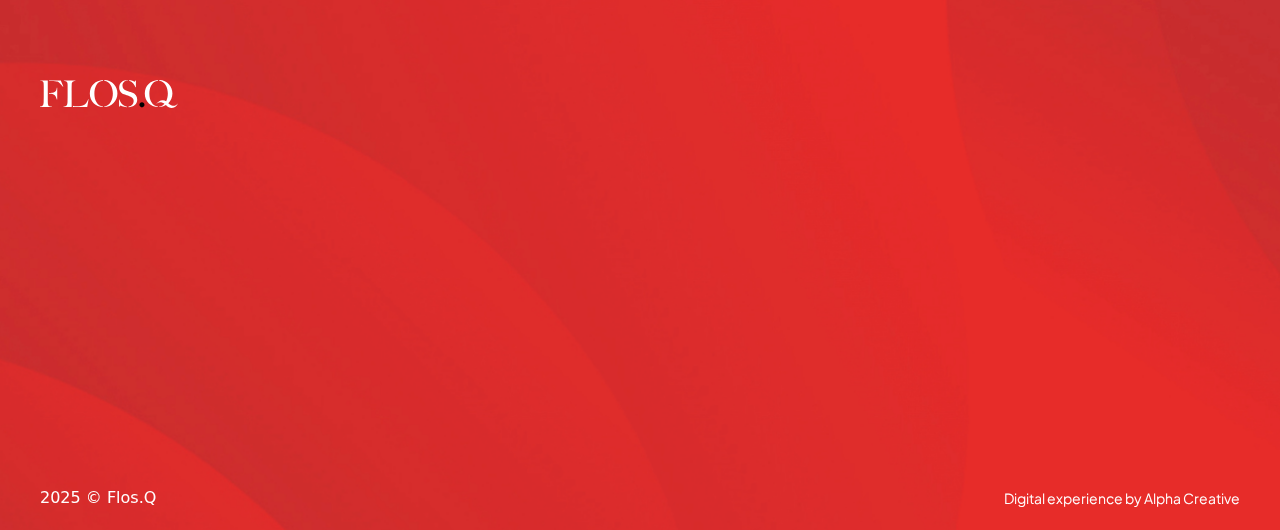
==== commit ae60acef: "s" ====
--- a/index.html
+++ b/index.html
@@ -102,7 +102,7 @@
             </div>
           </div>
         </div>
-        <div class="header__menu--sub">
+        <div class="header__menu--sub d-none">
           <div class="menu__sub--container">
             <div
               class="d-flex justify-content-between w-100 justify-content-lg-end"
--- a/assets/styles/style.css
+++ b/assets/styles/style.css
@@ -42,6 +42,12 @@
   line-height: 26px;
   font-weight: 400;
 }
+@media (max-width: 767px) {
+  .b1-font {
+    font-size: 14px;
+    line-height: 24px;
+  }
+}
 
 .b2-font {
   font-family: var(--font-body);
@@ -272,9 +278,21 @@
   z-index: 4;
   width: 12px;
   height: 12px;
+  -webkit-backface-visibility: hidden;
+  backface-visibility: hidden;
+  -webkit-transform: translateZ(0);
+  transform: translateZ(0);
+  filter: none;
+  -webkit-filter: blur(0px);
+  -moz-filter: blur(0px);
+  -ms-filter: blur(0px);
+  filter: progid:DXImageTransform.Microsoft.Blur(PixelRadius="0");
+  transform-origin: 0 0; /* Adjust as needed */
+  backface-visibility: hidden;
 }
 .loading-inner .dots.top-left {
-  transform: scale(2);
+  width: 24px;
+  height: 24px;
   top: 105px;
   left: 100px;
 }
@@ -284,7 +302,8 @@
   }
 }
 .loading-inner .dots.bottom-left {
-  transform: scale(3);
+  width: 32px;
+  height: 32px;
   left: 100px;
   bottom: 60px;
 }
@@ -294,7 +313,8 @@
   }
 }
 .loading-inner .dots.right-left {
-  transform: scale(5);
+  width: 48px;
+  height: 48px;
   top: 60px;
   right: 100px;
 }
@@ -304,7 +324,8 @@
   }
 }
 .loading-inner .dots.bottom-right {
-  transform: scale(1.5);
+  height: 20px;
+  width: 20px;
   bottom: 170px;
   right: 113px;
 }
@@ -340,6 +361,8 @@
   border-radius: 50%;
   transform: translateY(17px);
   opacity: 0;
+  filter: none;
+  transform-origin: center;
 }
 .loading-overlay-white {
   position: absolute;
@@ -419,7 +442,7 @@
     width: 100%;
   }
 }
-.header__menu--sub.show {
+.header__menu--sub.show-menu {
   clip-path: polygon(100% 0, 0 0, 0 100%, 100% 100%);
 }
 .header .menu__sub--container {
@@ -575,6 +598,7 @@
   transform: translate(-50%, -50%);
   width: 100%;
   transition: all 0.5s ease;
+  font-display: swap;
 }
 .hero__content--two {
   opacity: 0;
@@ -688,6 +712,7 @@
   section.section-projects .projects-filter {
     padding: 0px 24px;
     width: calc(100% - 32px);
+    justify-content: space-around;
   }
   section.section-projects .projects-filter::-webkit-scrollbar {
     display: none;
@@ -703,14 +728,20 @@
 @media (max-width: 767px) {
   section.section-projects .projects-filter .filter-item {
     white-space: nowrap;
-  }
-  section.section-projects .projects-filter .filter-item:first-child {
-    padding-left: 24px;
+    display: flex;
+    flex-direction: column;
+    align-items: center;
+    font-size: 12px;
   }
 }
 section.section-projects .projects-filter .filter-item span {
   font-weight: 600;
   margin-left: 3px;
+}
+@media (max-width: 767px) {
+  section.section-projects .projects-filter .filter-item span {
+    margin-left: 0;
+  }
 }
 section.section-projects .projects-filter .filter-item .sub-menu {
   max-width: 370px;
@@ -744,6 +775,12 @@
   font-size: 14px;
   line-height: 24px;
   font-weight: 600;
+}
+@media (max-width: 767px) {
+  section.section-projects .projects-filter .filter-item .sub-menu li {
+    font-size: 12px;
+    line-height: 16px;
+  }
 }
 section.section-projects .projects-filter .filter-item .sub-menu li:hover, section.section-projects .projects-filter .filter-item .sub-menu li.active {
   color: var(--color-primary);
@@ -926,18 +963,40 @@
   position: relative;
   z-index: 1;
 }
+@media (max-width: 991px) {
+  section.section-members .members-wrapper {
+    padding: 64px 24px;
+  }
+}
 section.section-members .members-content {
   height: max-content;
   top: 120px;
   position: sticky;
   z-index: 3;
 }
+@media (max-width: 991px) {
+  section.section-members .members-content {
+    top: unset;
+  }
+}
 section.section-members .members-content__title {
   max-width: 80%;
+}
+@media (max-width: 767px) {
+  section.section-members .members-content__title {
+    font-size: 48px;
+    line-height: 50px;
+    max-width: 100%;
+  }
 }
 section.section-members .members-content__desc {
   margin-top: 32px;
   max-width: 80%;
+}
+@media (max-width: 767px) {
+  section.section-members .members-content__desc {
+    max-width: 100%;
+  }
 }
 section.section-members.on-active .members-filter {
   opacity: 1;
@@ -1062,6 +1121,16 @@
   position: relative;
   z-index: 2;
 }
+@media (max-width: 991px) {
+  section.section-members .members-list {
+    margin-top: 48px;
+  }
+}
+@media (max-width: 767px) {
+  section.section-members .members-list {
+    grid-template-columns: 1fr;
+  }
+}
 section.section-members .members-list ul {
   position: relative;
 }
@@ -1070,10 +1139,26 @@
 }
 section.section-members .members-list .item {
   position: relative;
+}
+@media (max-width: 767px) {
+  section.section-members .members-list .item {
+    transition: all 0.5s ease;
+  }
+}
+@media (max-width: 767px) {
+  section.section-members .members-list .item.open {
+    height: 500px;
+  }
 }
 section.section-members .members-list .item.open .item-content-show {
   z-index: 2;
   width: calc(200% + 32px);
+}
+@media (max-width: 767px) {
+  section.section-members .members-list .item.open .item-content-show {
+    width: 100%;
+    height: 100%;
+  }
 }
 section.section-members .members-list .item.open .item-content-show p {
   transform: translateY(0);
@@ -1144,6 +1229,12 @@
   background-color: var(--color-black);
   transition: all 0.5s ease;
 }
+@media (max-width: 767px) {
+  section.section-members .members-list .item-content-show {
+    flex-direction: column-reverse !important;
+    row-gap: 40px;
+  }
+}
 section.section-members .members-list .item-content-show p {
   transform: translateY(20px);
   opacity: 0;
@@ -1176,6 +1267,14 @@
 section.section-members .members-list__right .item-content-show {
   left: unset;
   right: 0;
+}
+@media (max-width: 767px) {
+  section.section-members .members-list__right .item-content-show {
+    flex-direction: column-reverse !important;
+    row-gap: 40px;
+    left: 0;
+    right: unset;
+  }
 }
 
 @keyframes animate {
@@ -1352,8 +1451,10 @@
 }
 @media (max-width: 767px) {
   .right .section-line {
-    right: -8px;
-    top: 16px;
+    right: 6.5px;
+    top: 9px;
+    width: 18px;
+    height: 18px;
   }
 }
 
@@ -1422,6 +1523,14 @@
   top: 0;
   right: 32px;
 }
+@media (max-width: 767px) {
+  section.section-services .service-ball-mobile {
+    width: 18px;
+    height: 18px;
+    right: 39px;
+    top: -9px;
+  }
+}
 section.section-services .service-ball-mobile-wrapper {
   position: absolute;
   right: -24px !important;
@@ -1482,6 +1591,13 @@
   border-radius: 50%;
   position: absolute;
   z-index: 2;
+}
+@media (max-width: 767px) {
+  section.section-services .services-wrapper__left .service-ball-mobile {
+    width: 18px;
+    height: 18px;
+    top: -18px;
+  }
 }
 section.section-services .services-wrapper__left .num-counter {
   width: calc(40vw - 24px);
@@ -1677,7 +1793,7 @@
   padding-top: 120px;
   padding-bottom: 32px;
 }
-@media (max-width: 767px) {
+@media (max-width: 991px) {
   .contact-form {
     padding: 64px 24px 48px;
   }
@@ -1691,7 +1807,7 @@
   gap: 24px;
   margin-bottom: 24px;
 }
-@media (max-width: 767px) {
+@media (max-width: 991px) {
   .contact-form__form--input {
     grid-template-columns: 1fr;
   }
@@ -1739,7 +1855,7 @@
   background-color: var(--color-black);
   padding: 80px 0;
 }
-@media (max-width: 767px) {
+@media (max-width: 991px) {
   .partners__container {
     padding: 48px 0;
   }
@@ -1748,7 +1864,7 @@
   padding-left: 40px;
   margin-bottom: 40px;
 }
-@media (max-width: 767px) {
+@media (max-width: 991px) {
   .partners__container h3 {
     padding-left: 24px;
   }
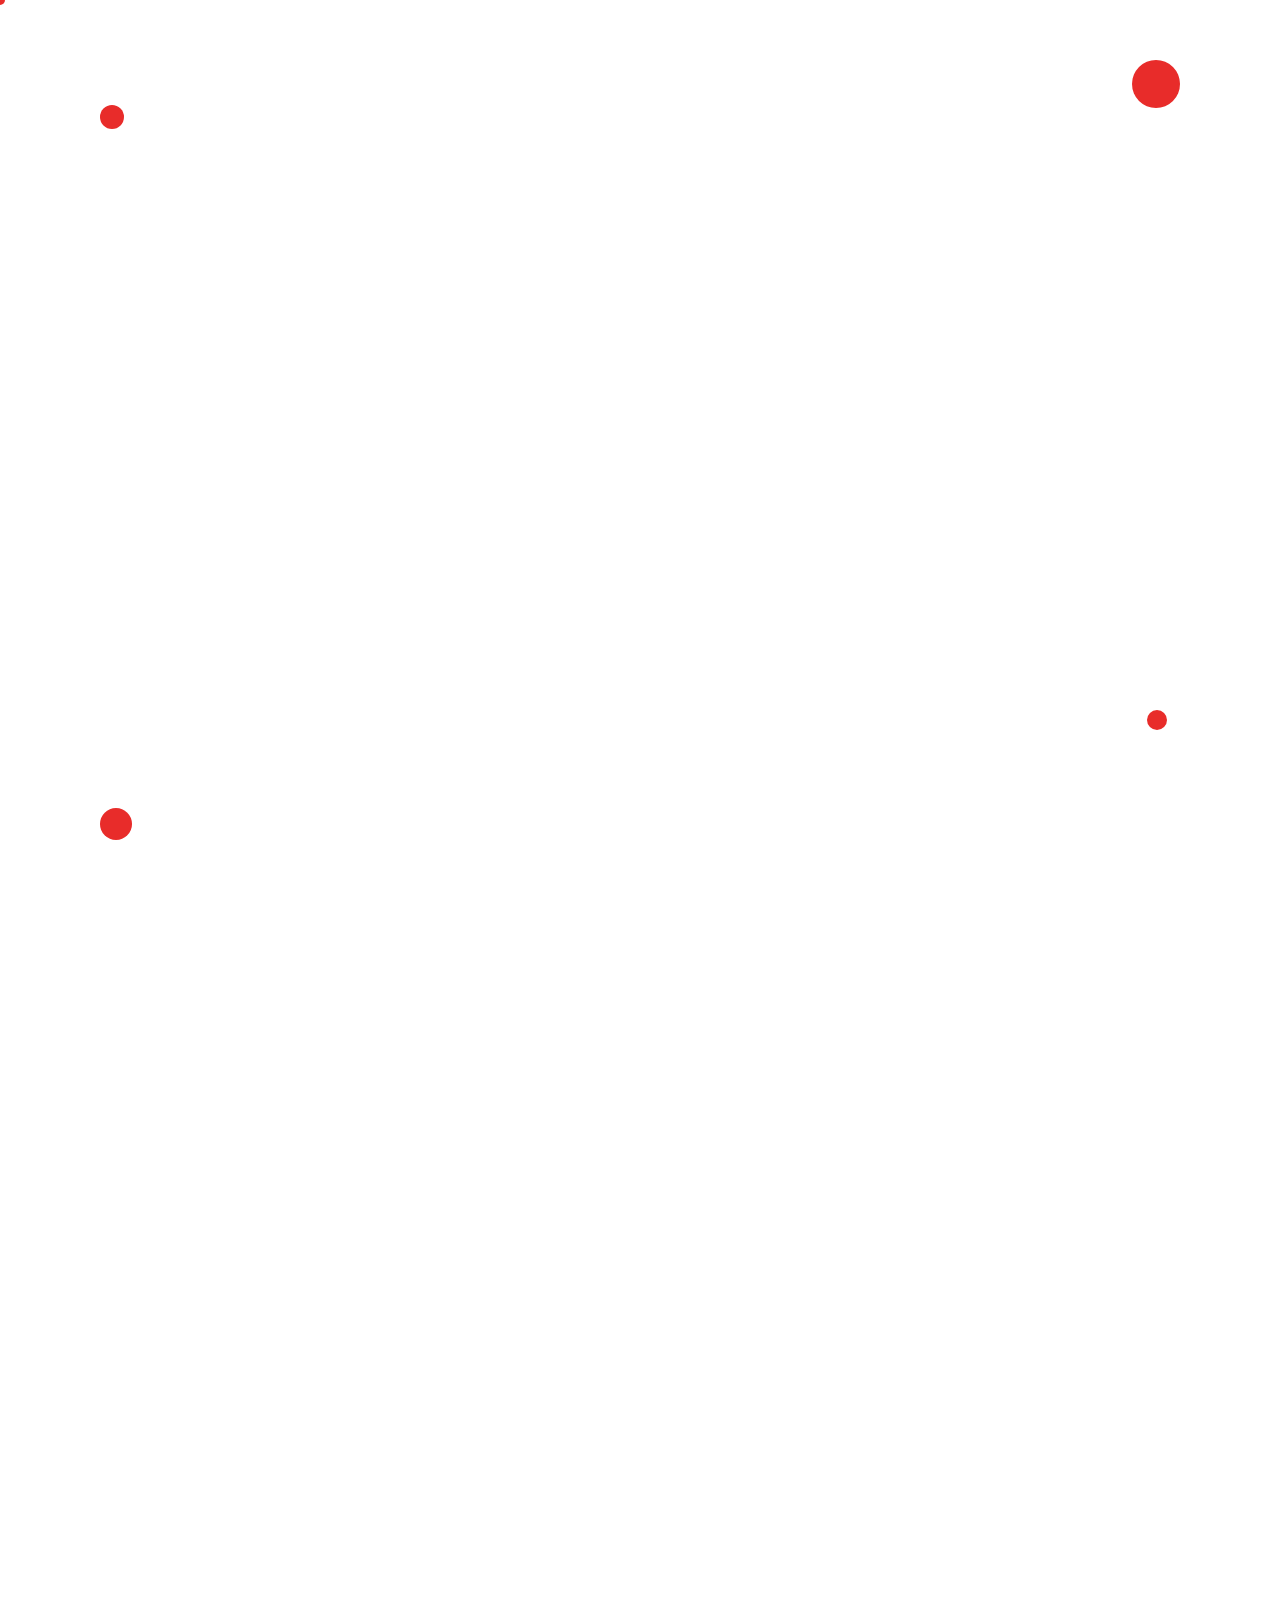
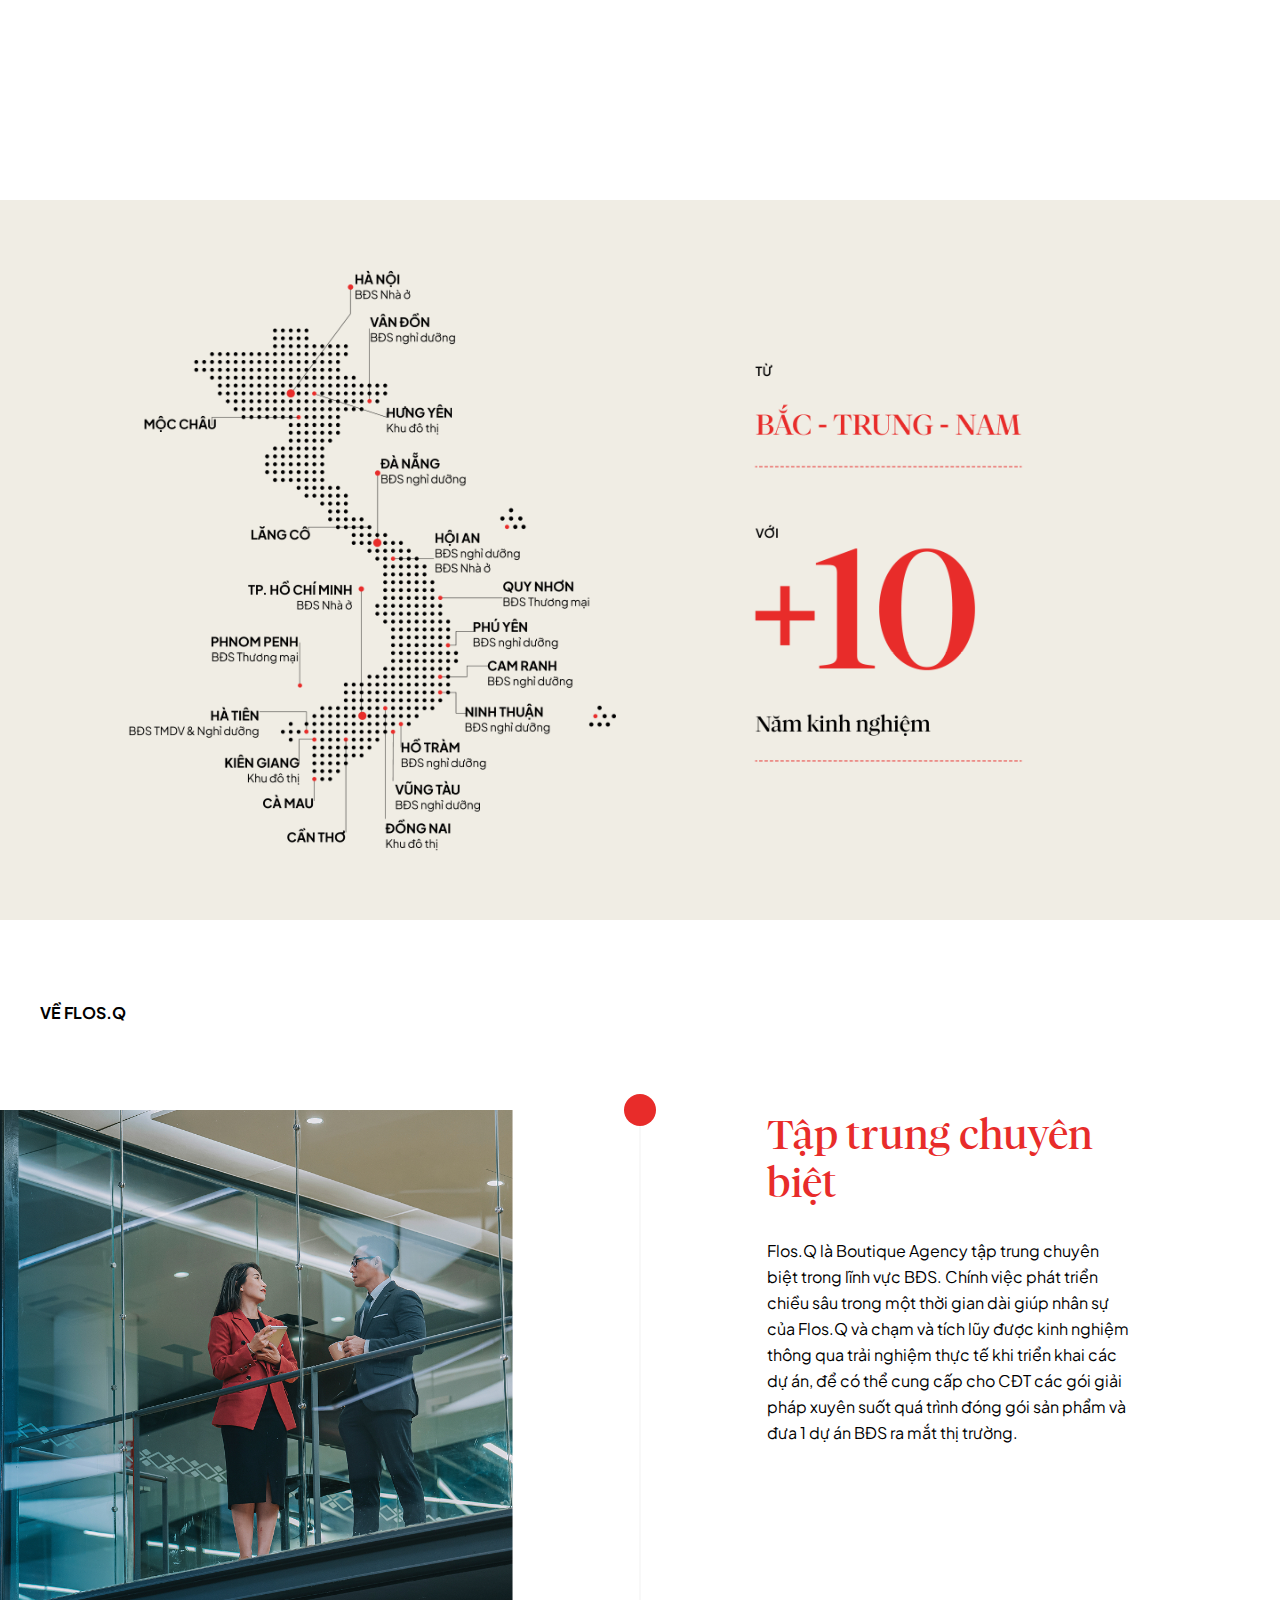
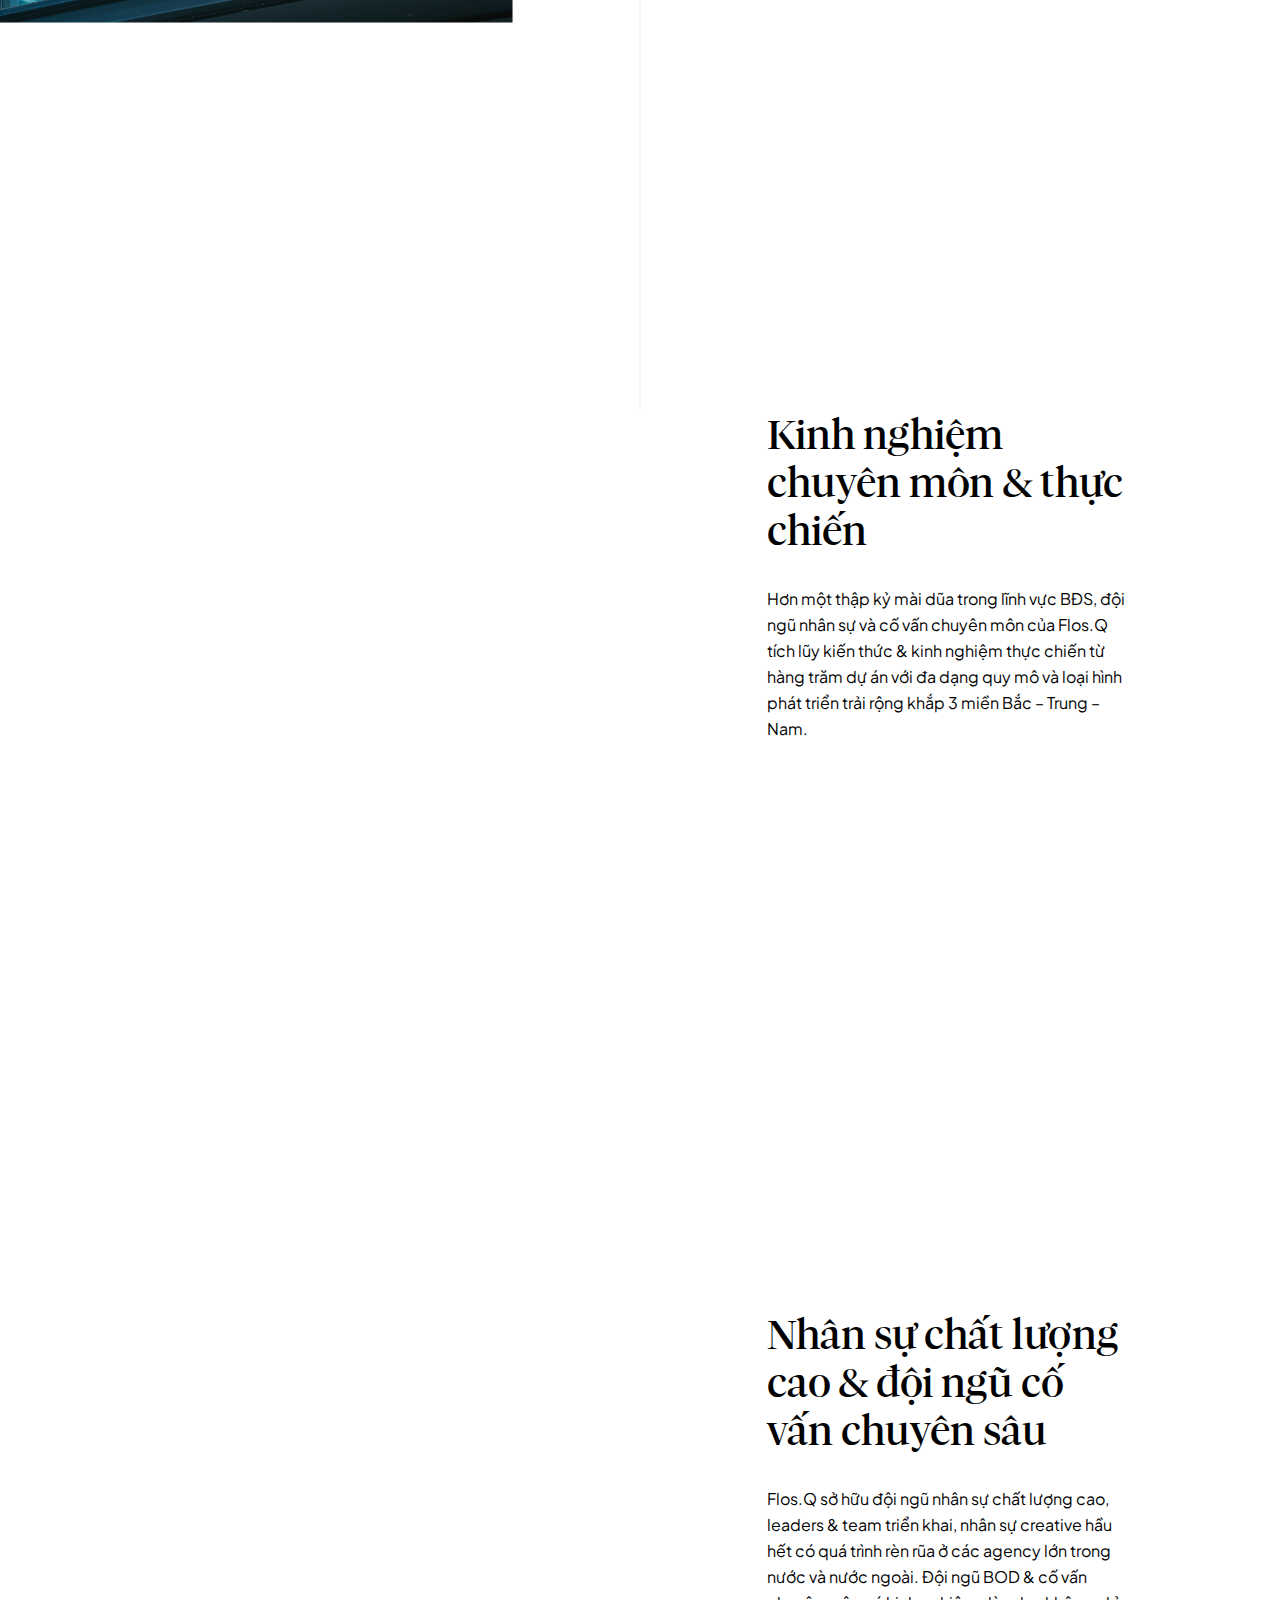
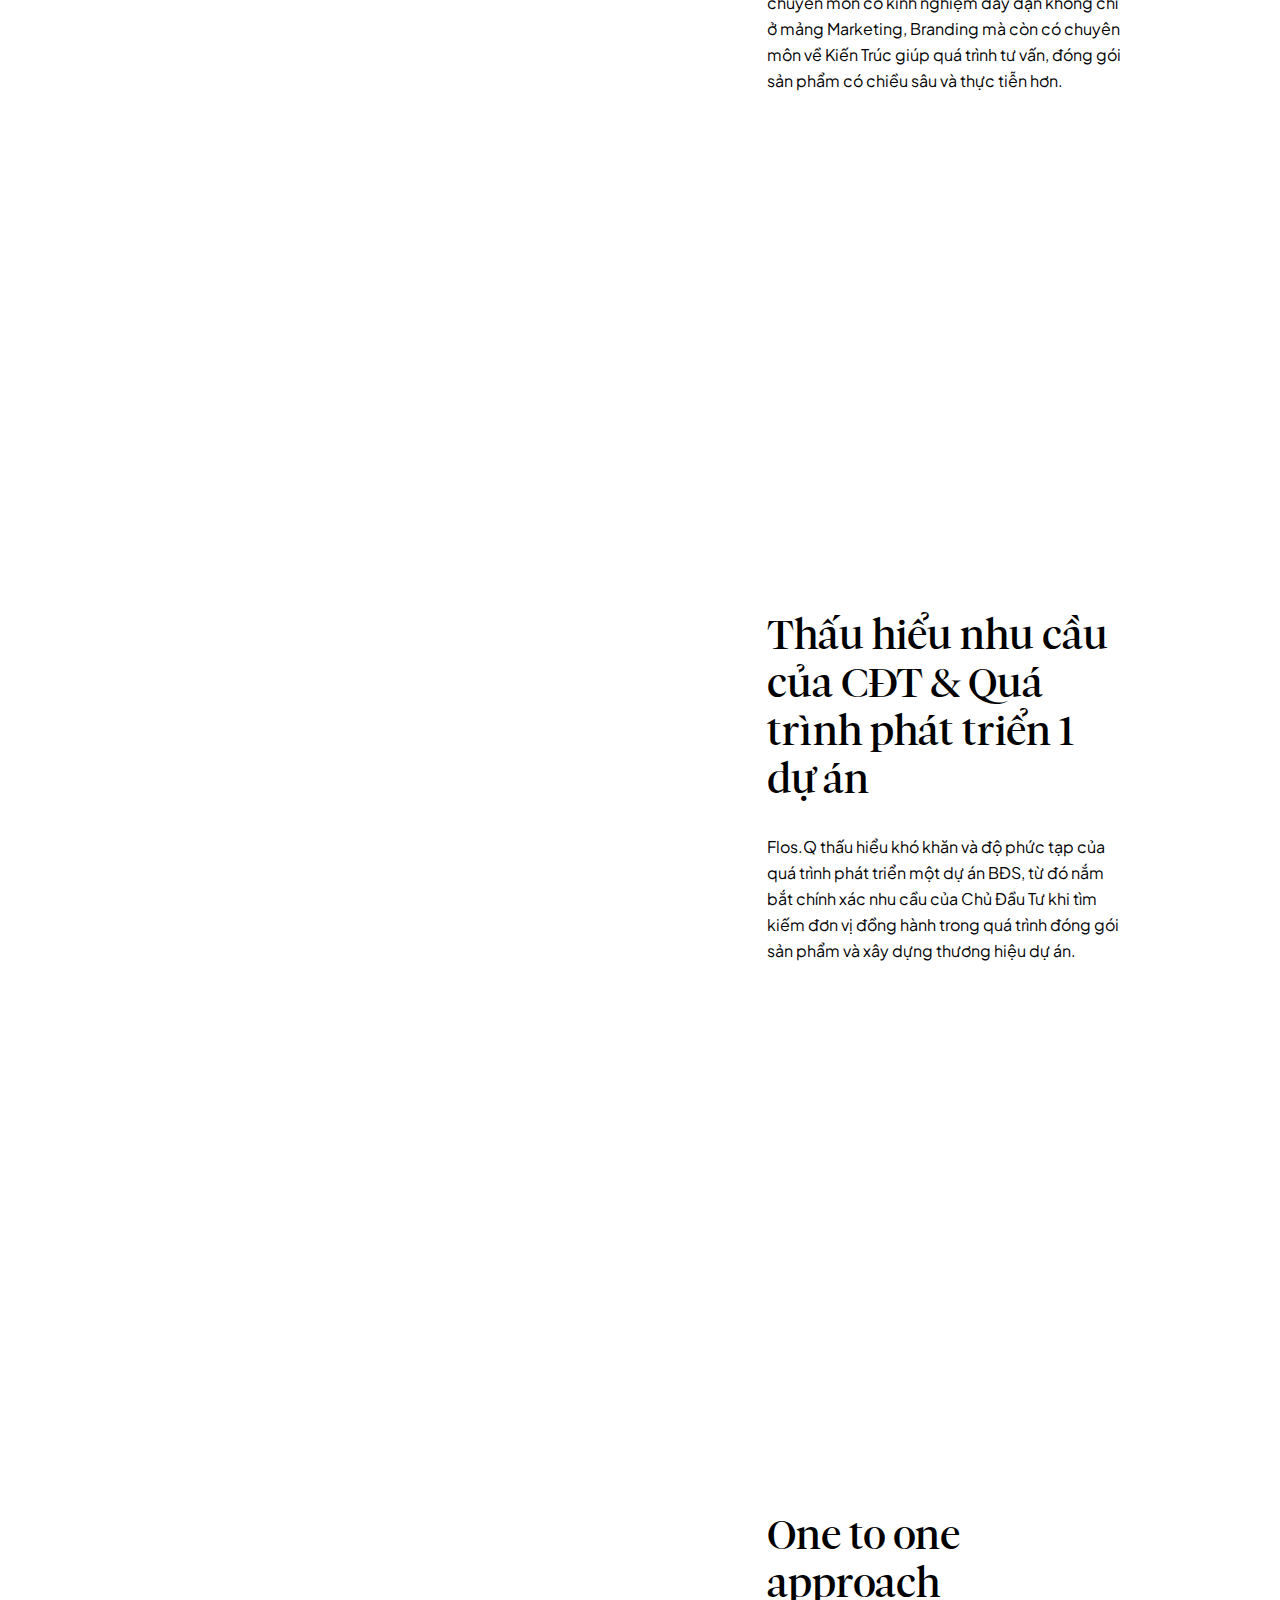
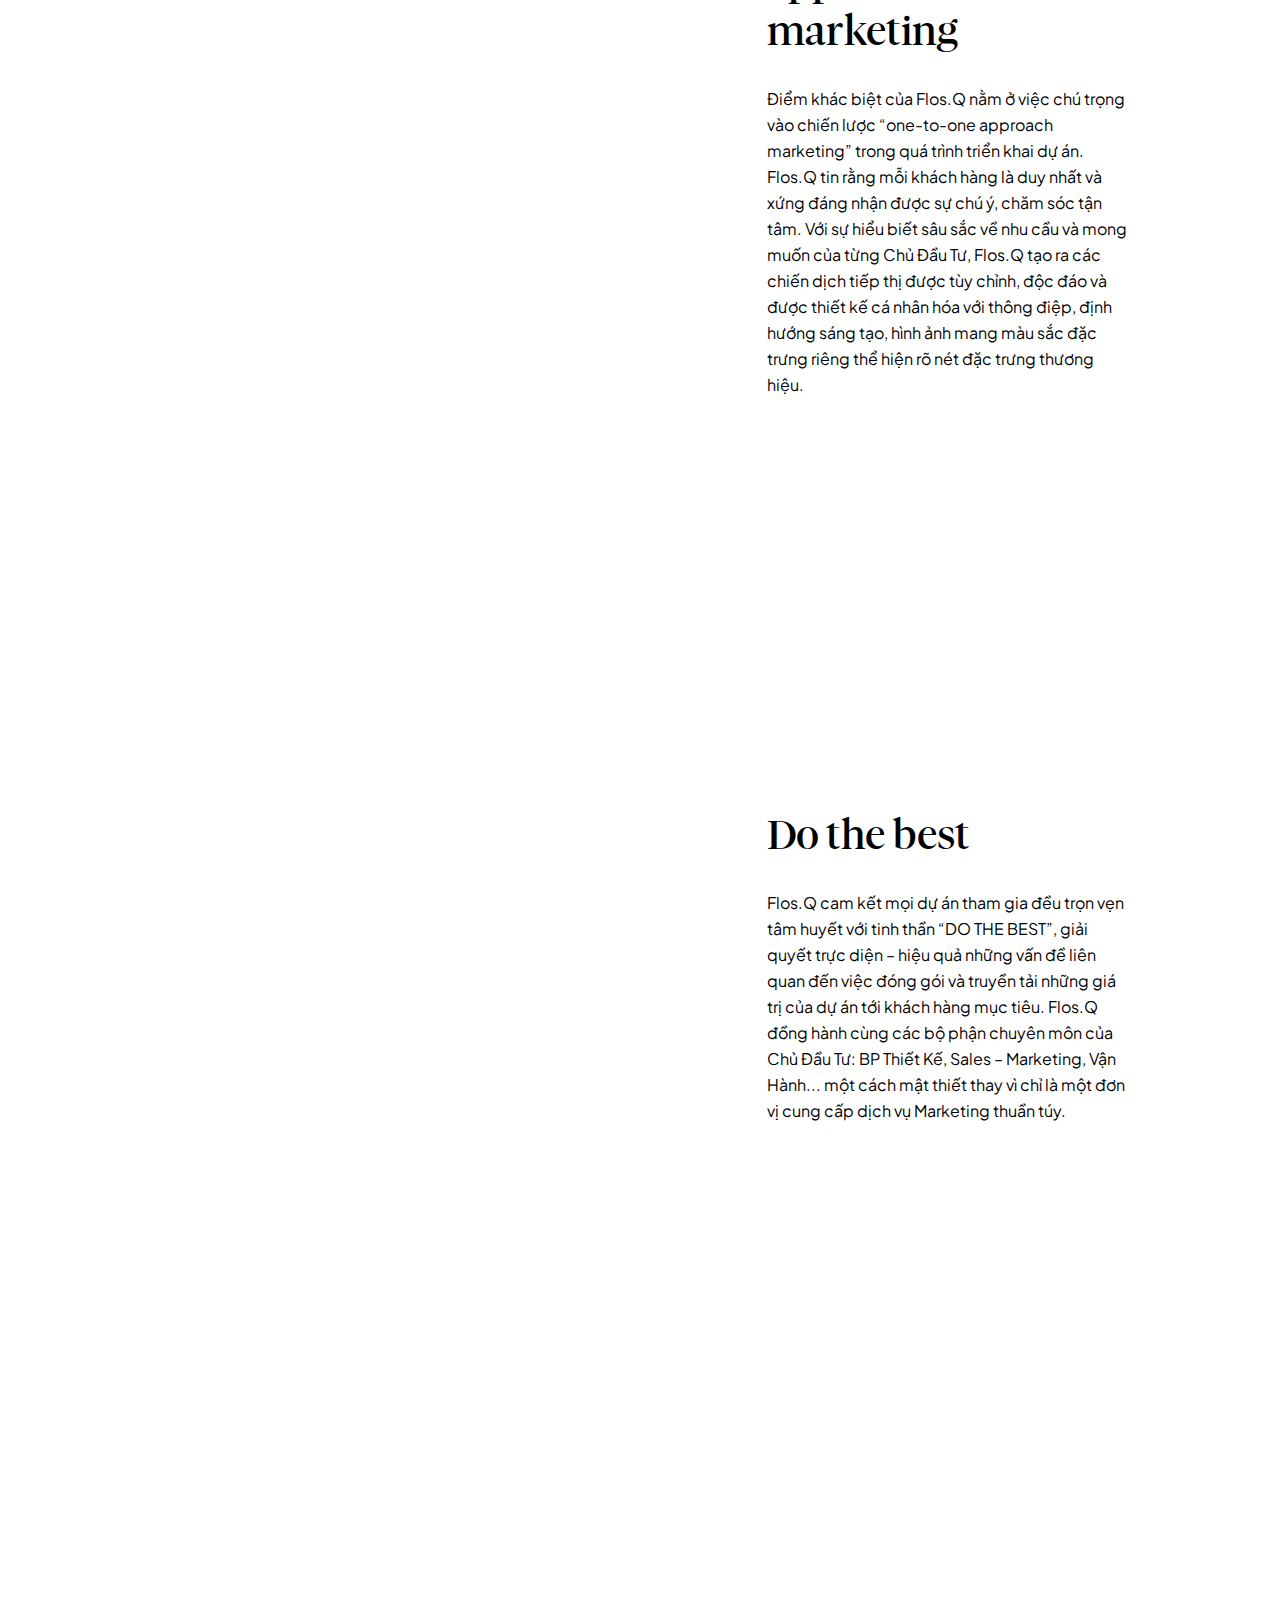
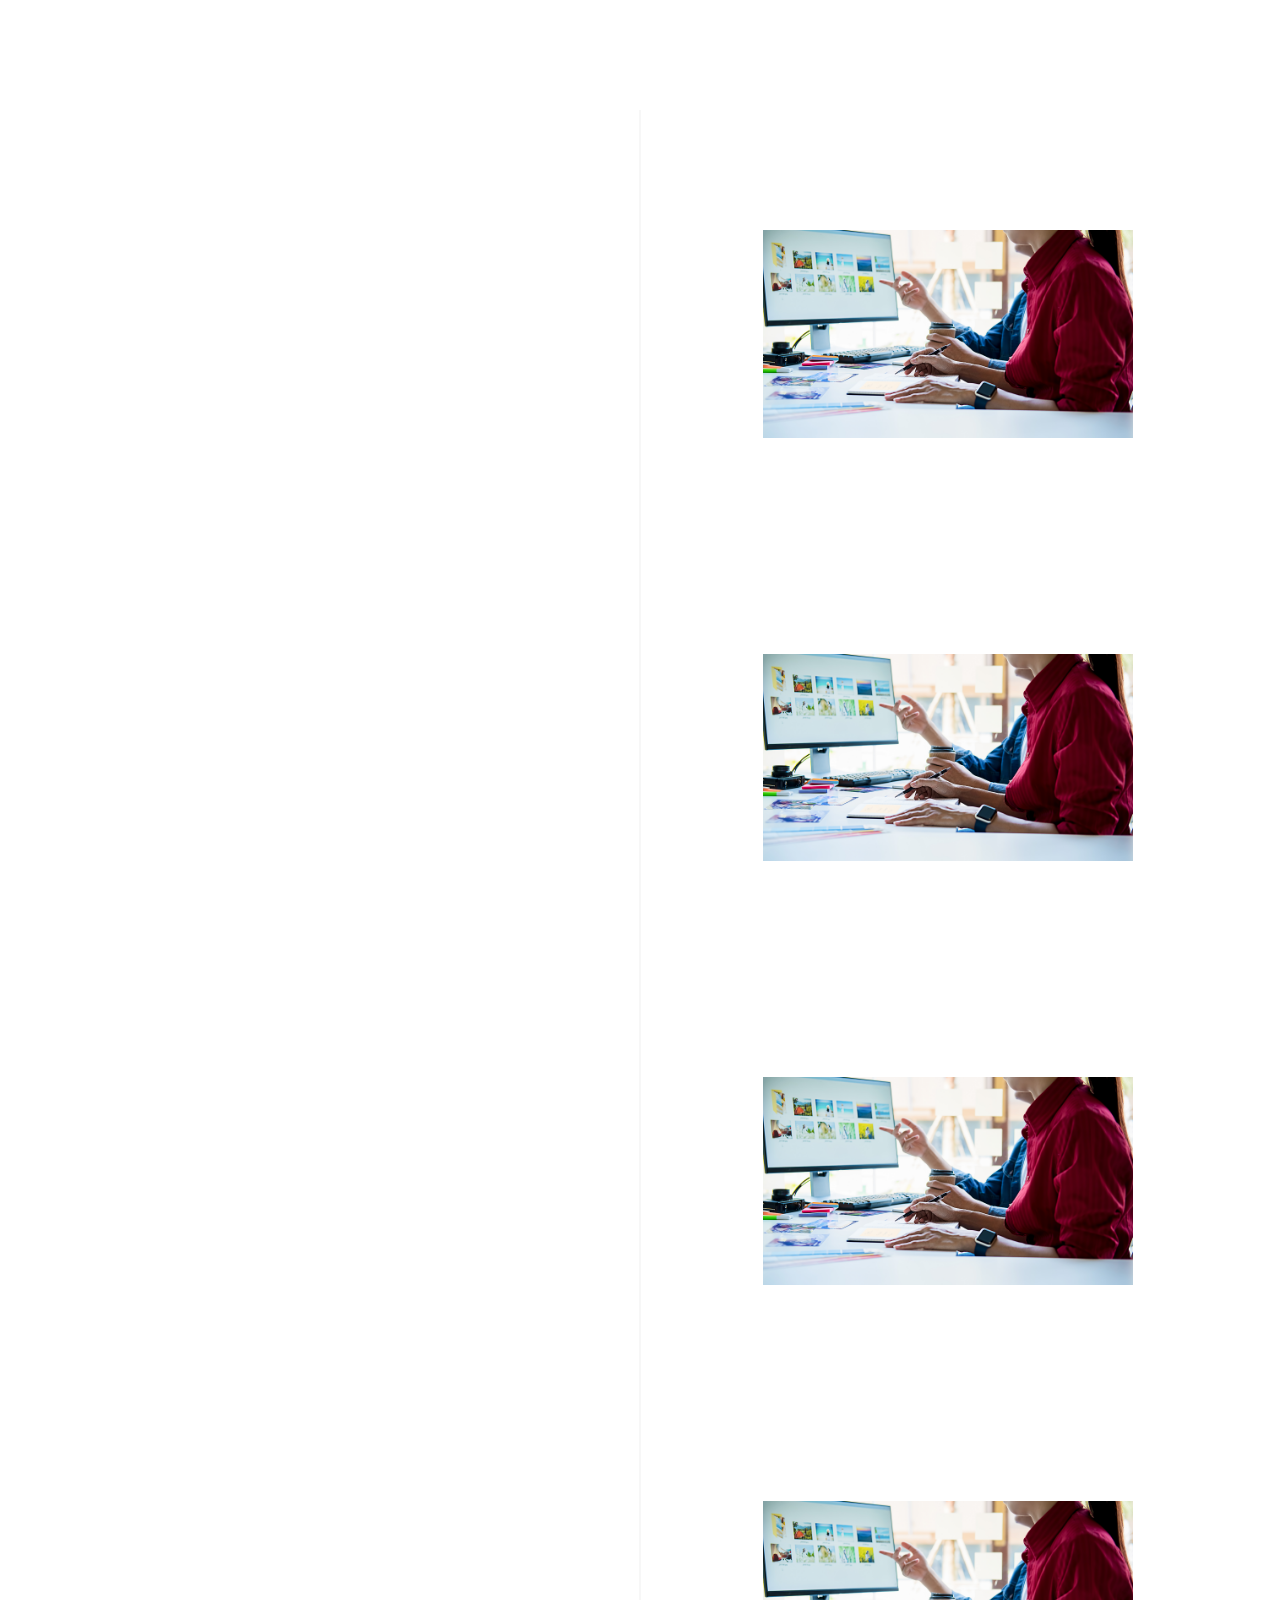
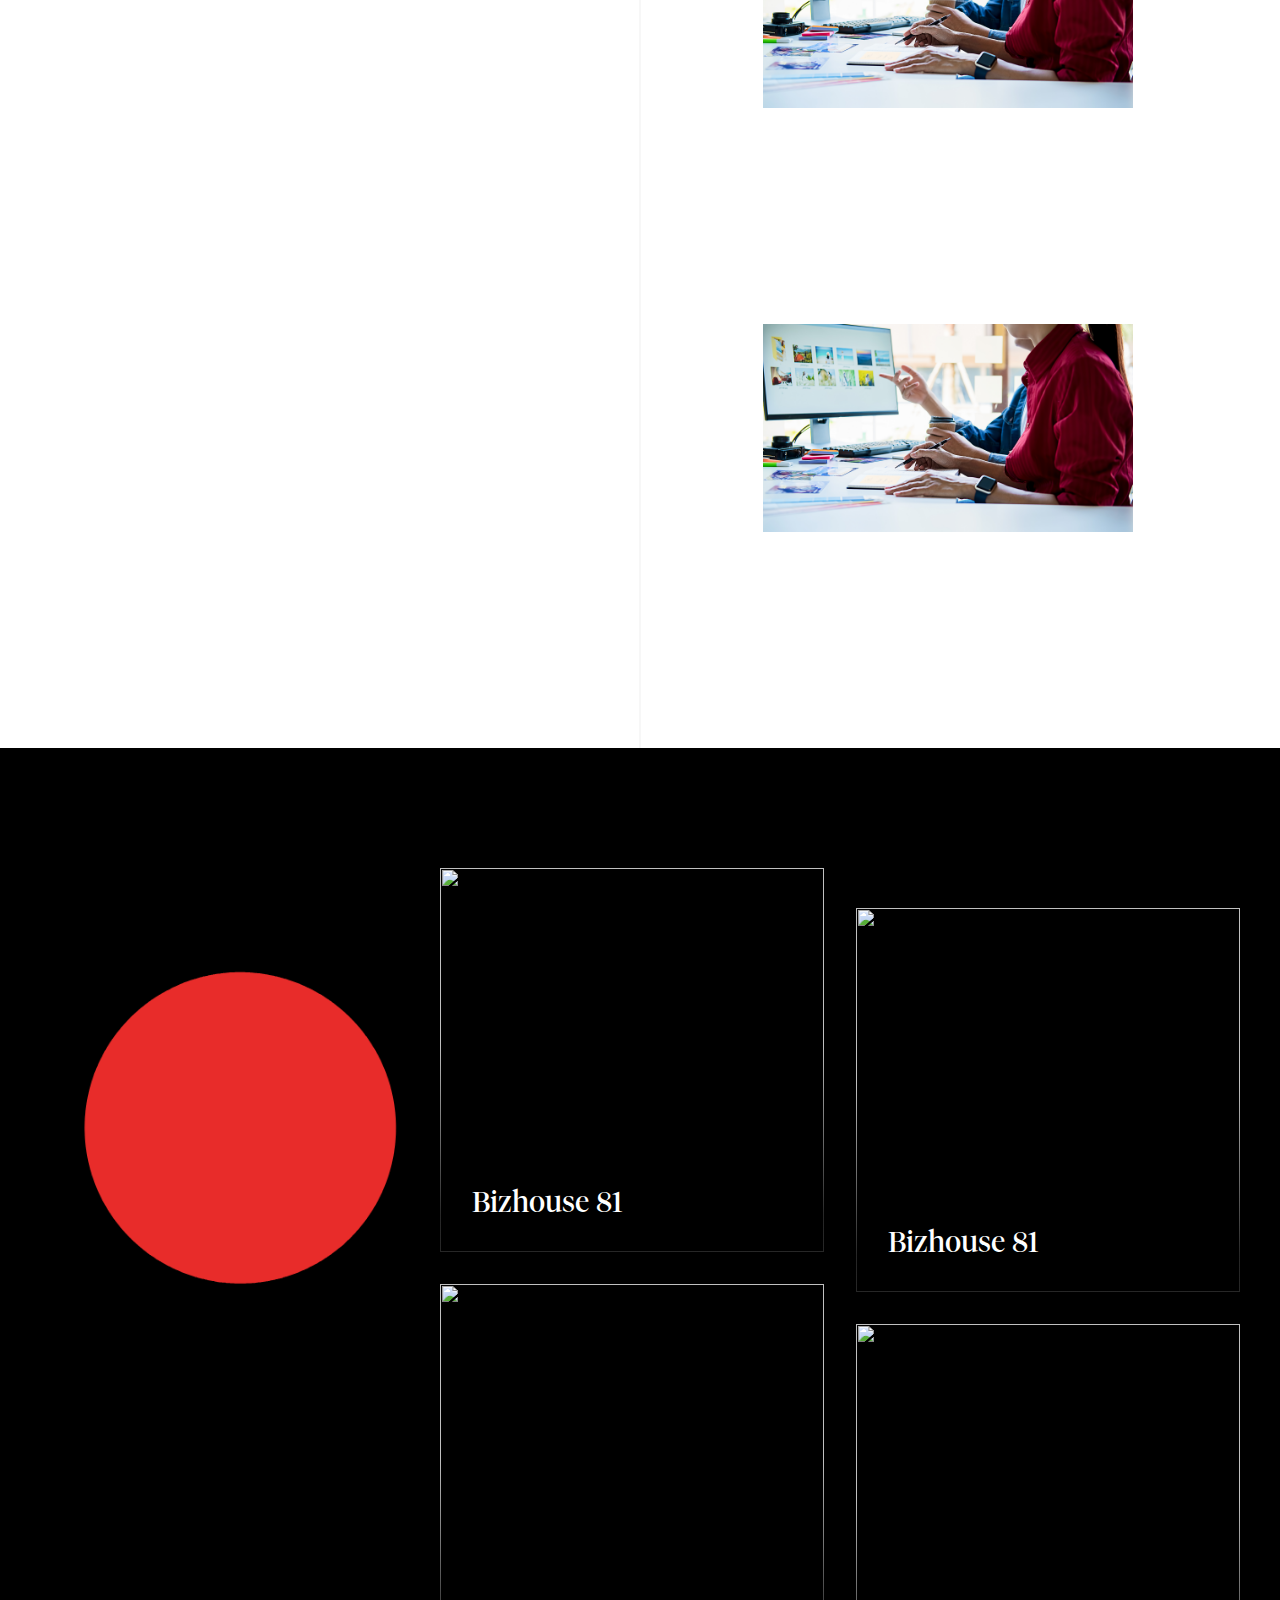
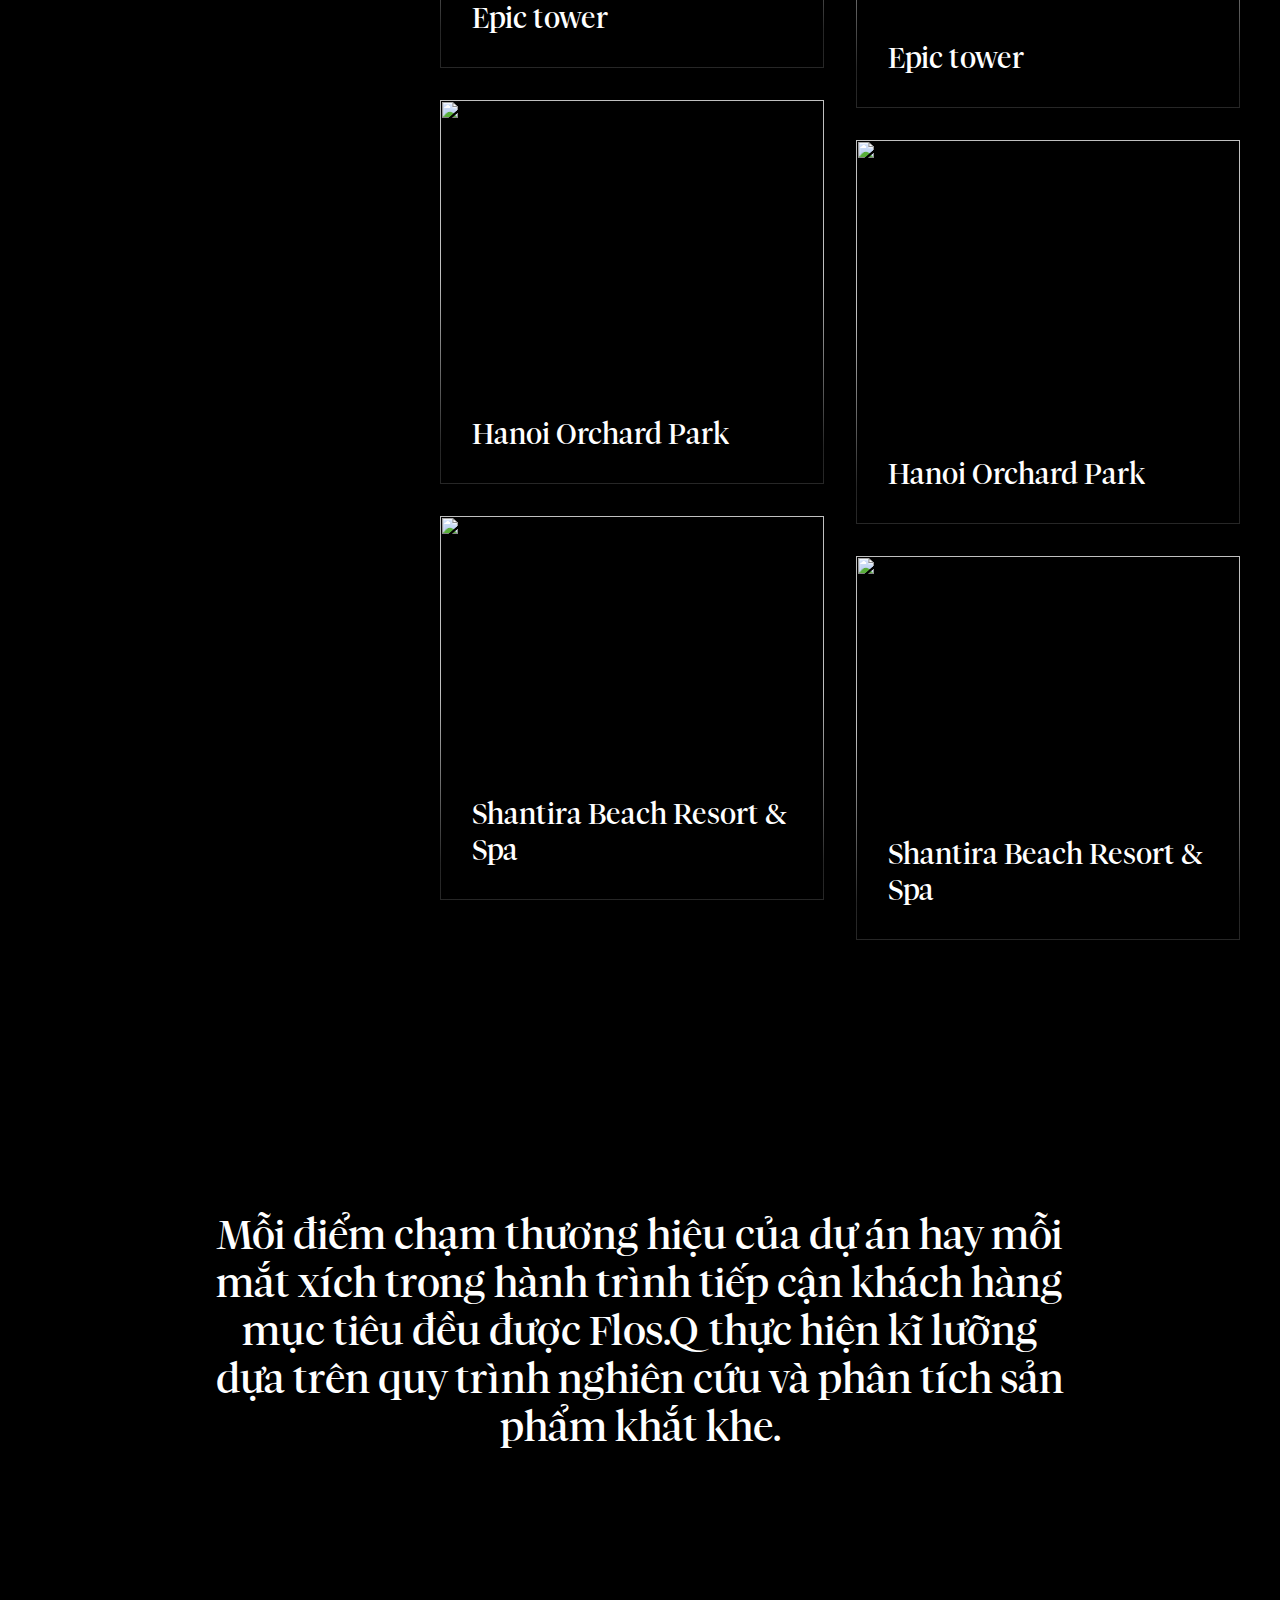
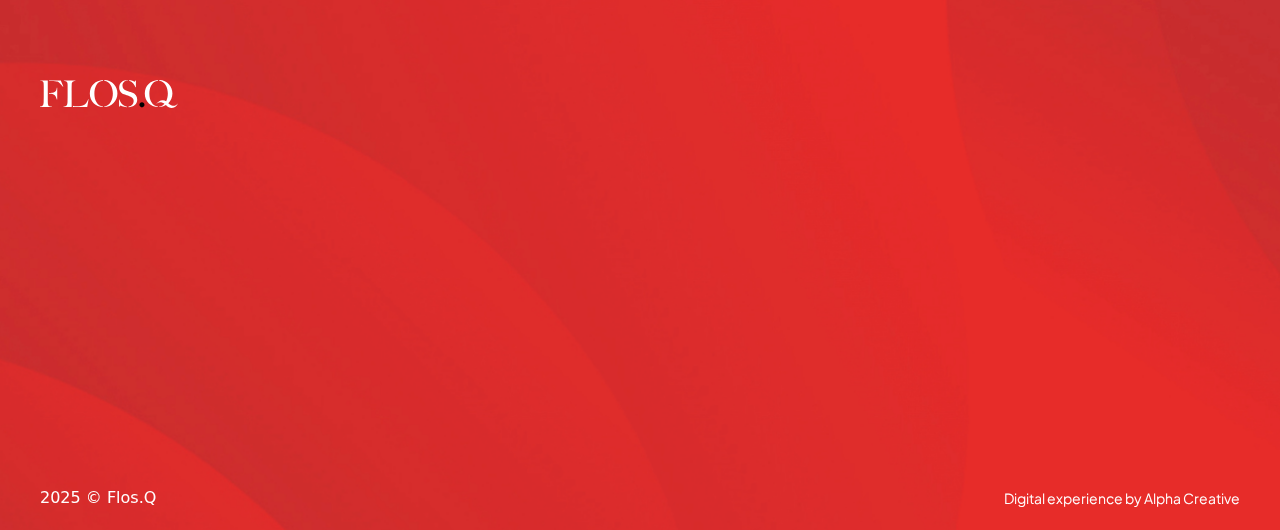
==== commit 77a3986c: "a" ====
--- a/index.html
+++ b/index.html
@@ -102,7 +102,7 @@
             </div>
           </div>
         </div>
-        <div class="header__menu--sub d-none">
+        <div class="header__menu--sub d-block">
           <div class="menu__sub--container">
             <div
               class="d-flex justify-content-between w-100 justify-content-lg-end"
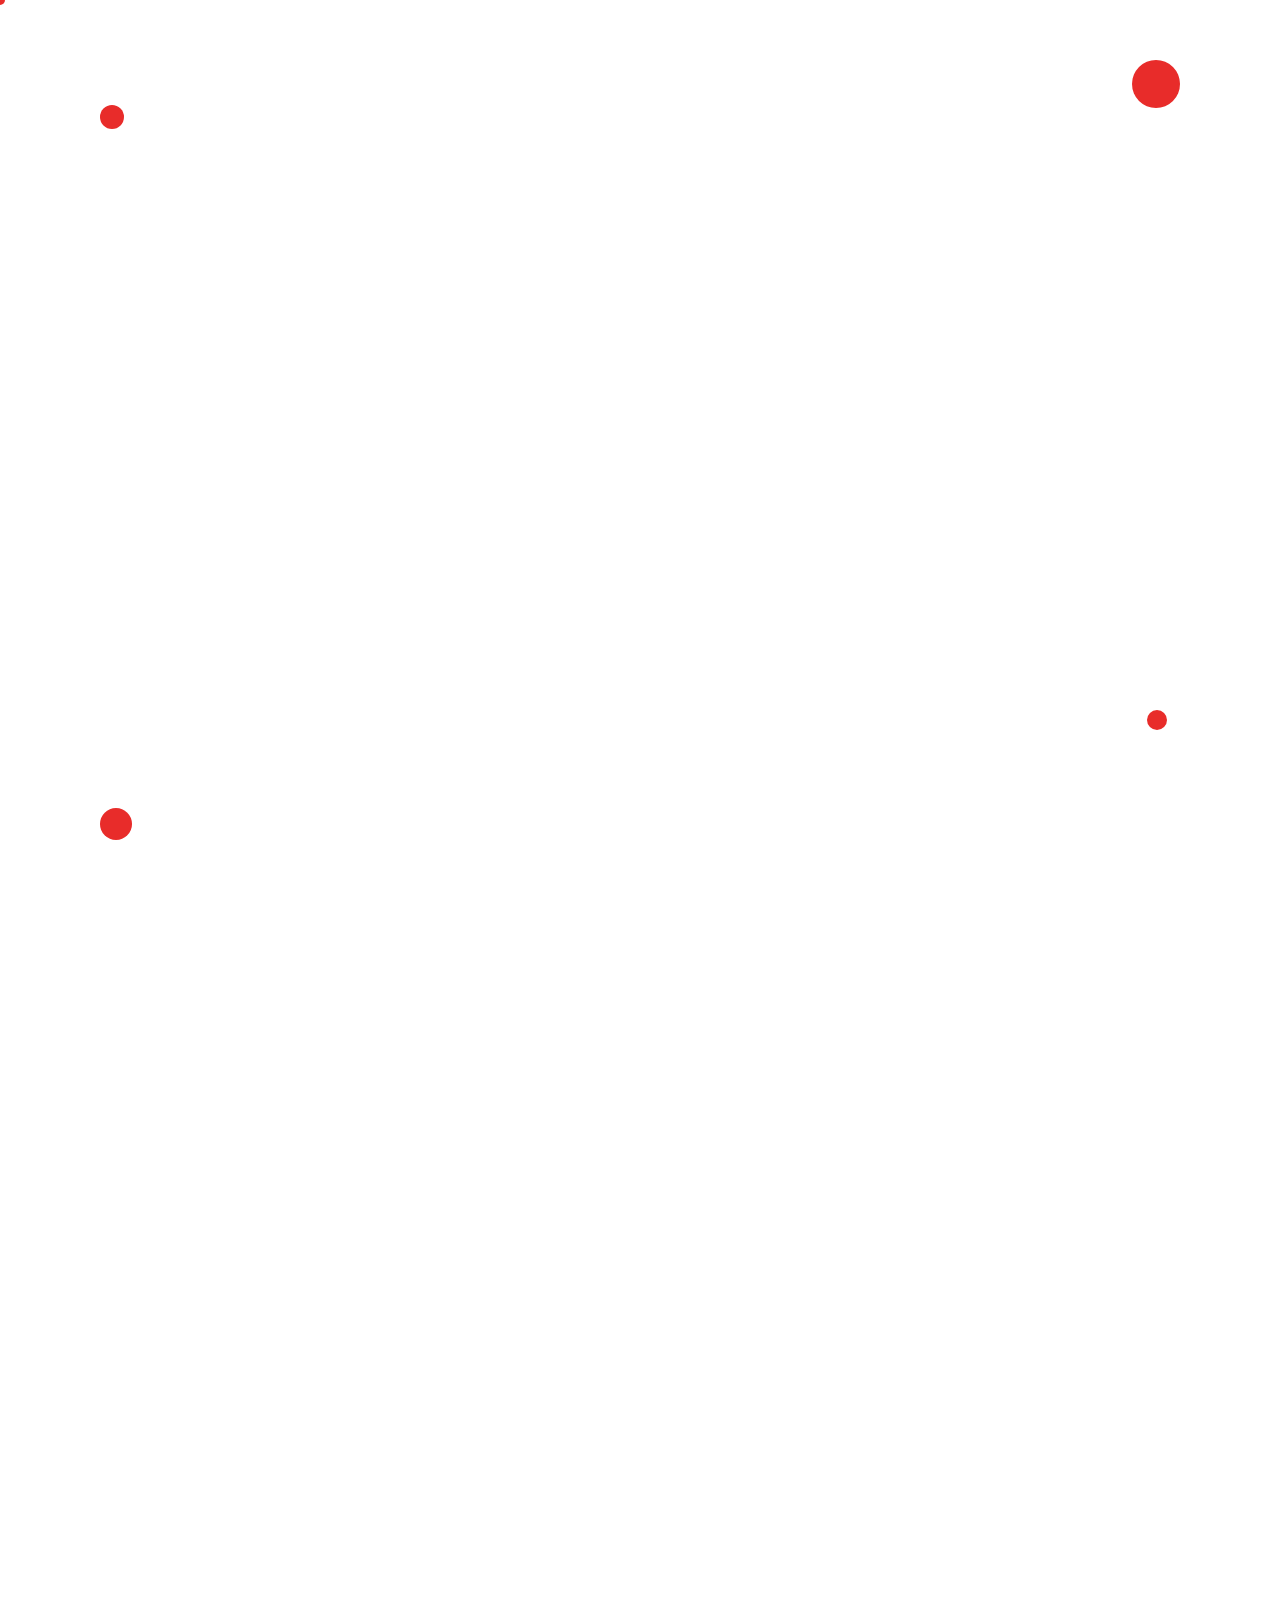
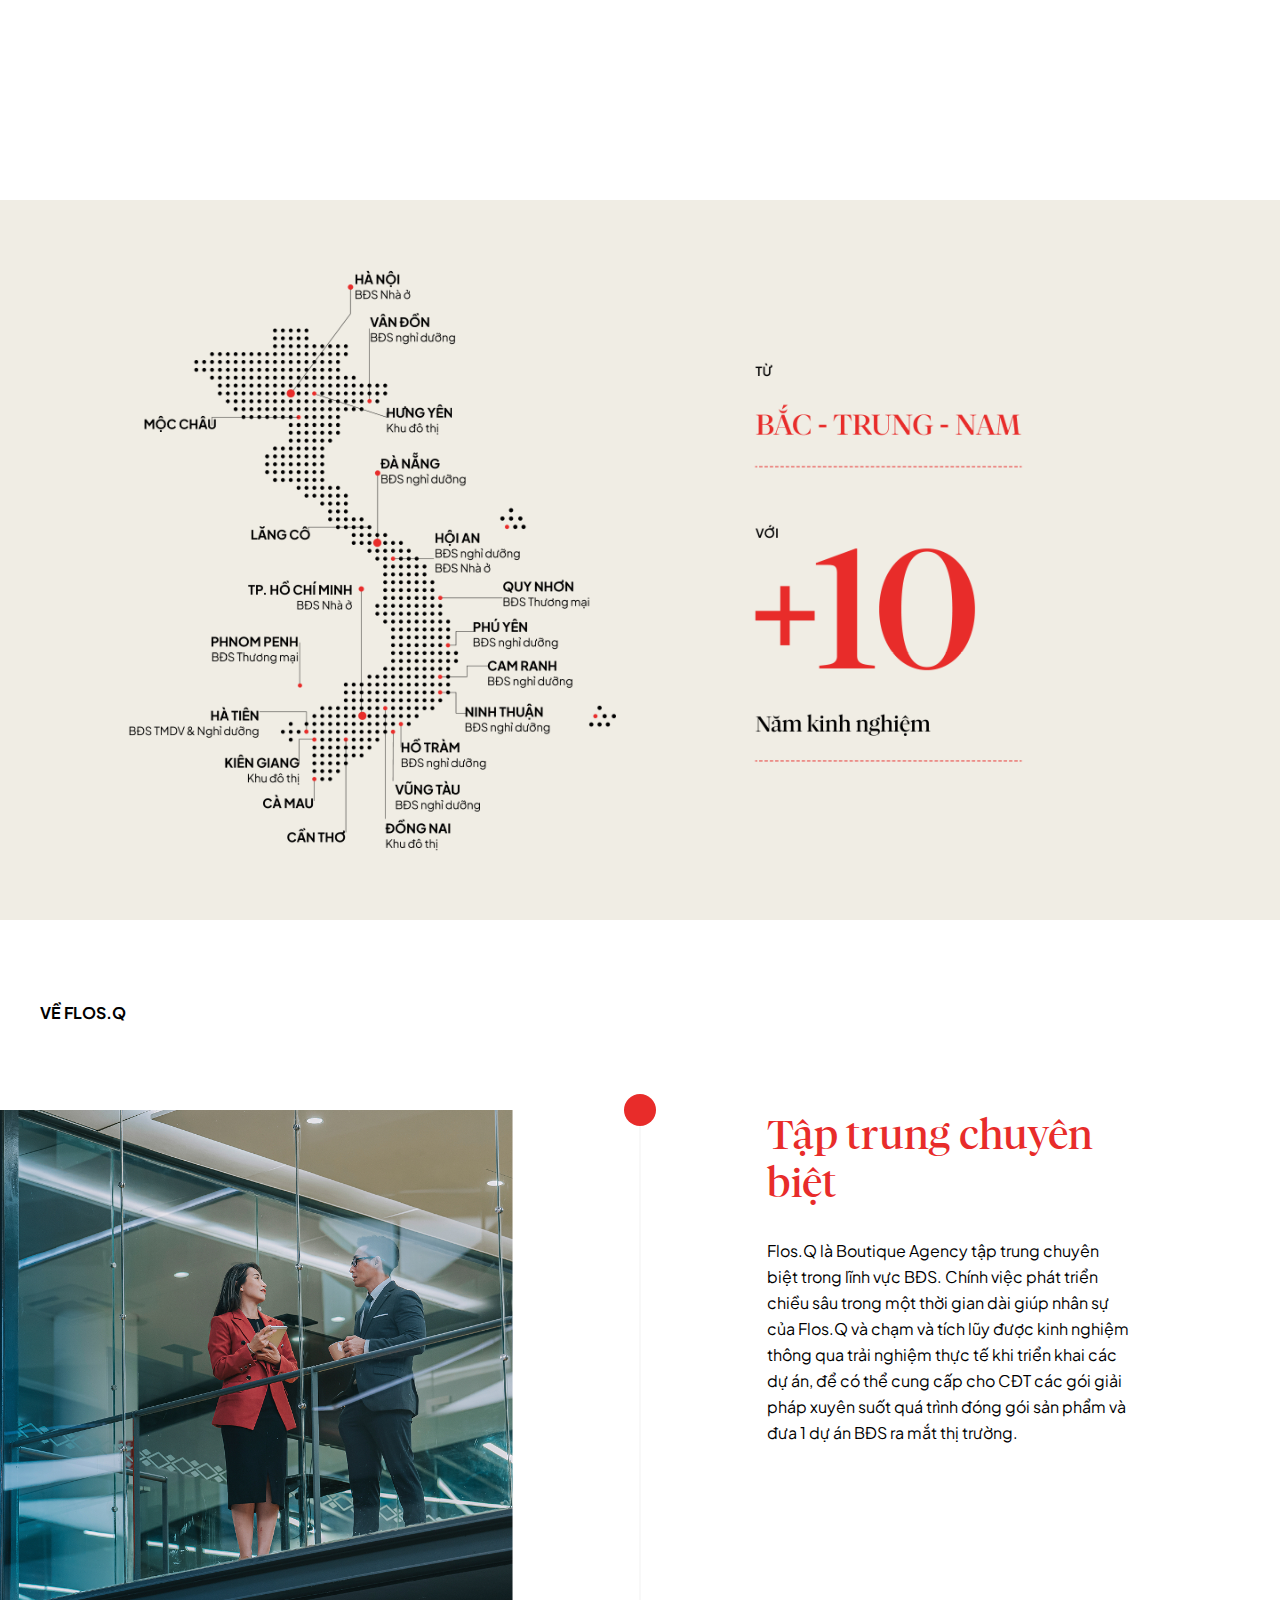
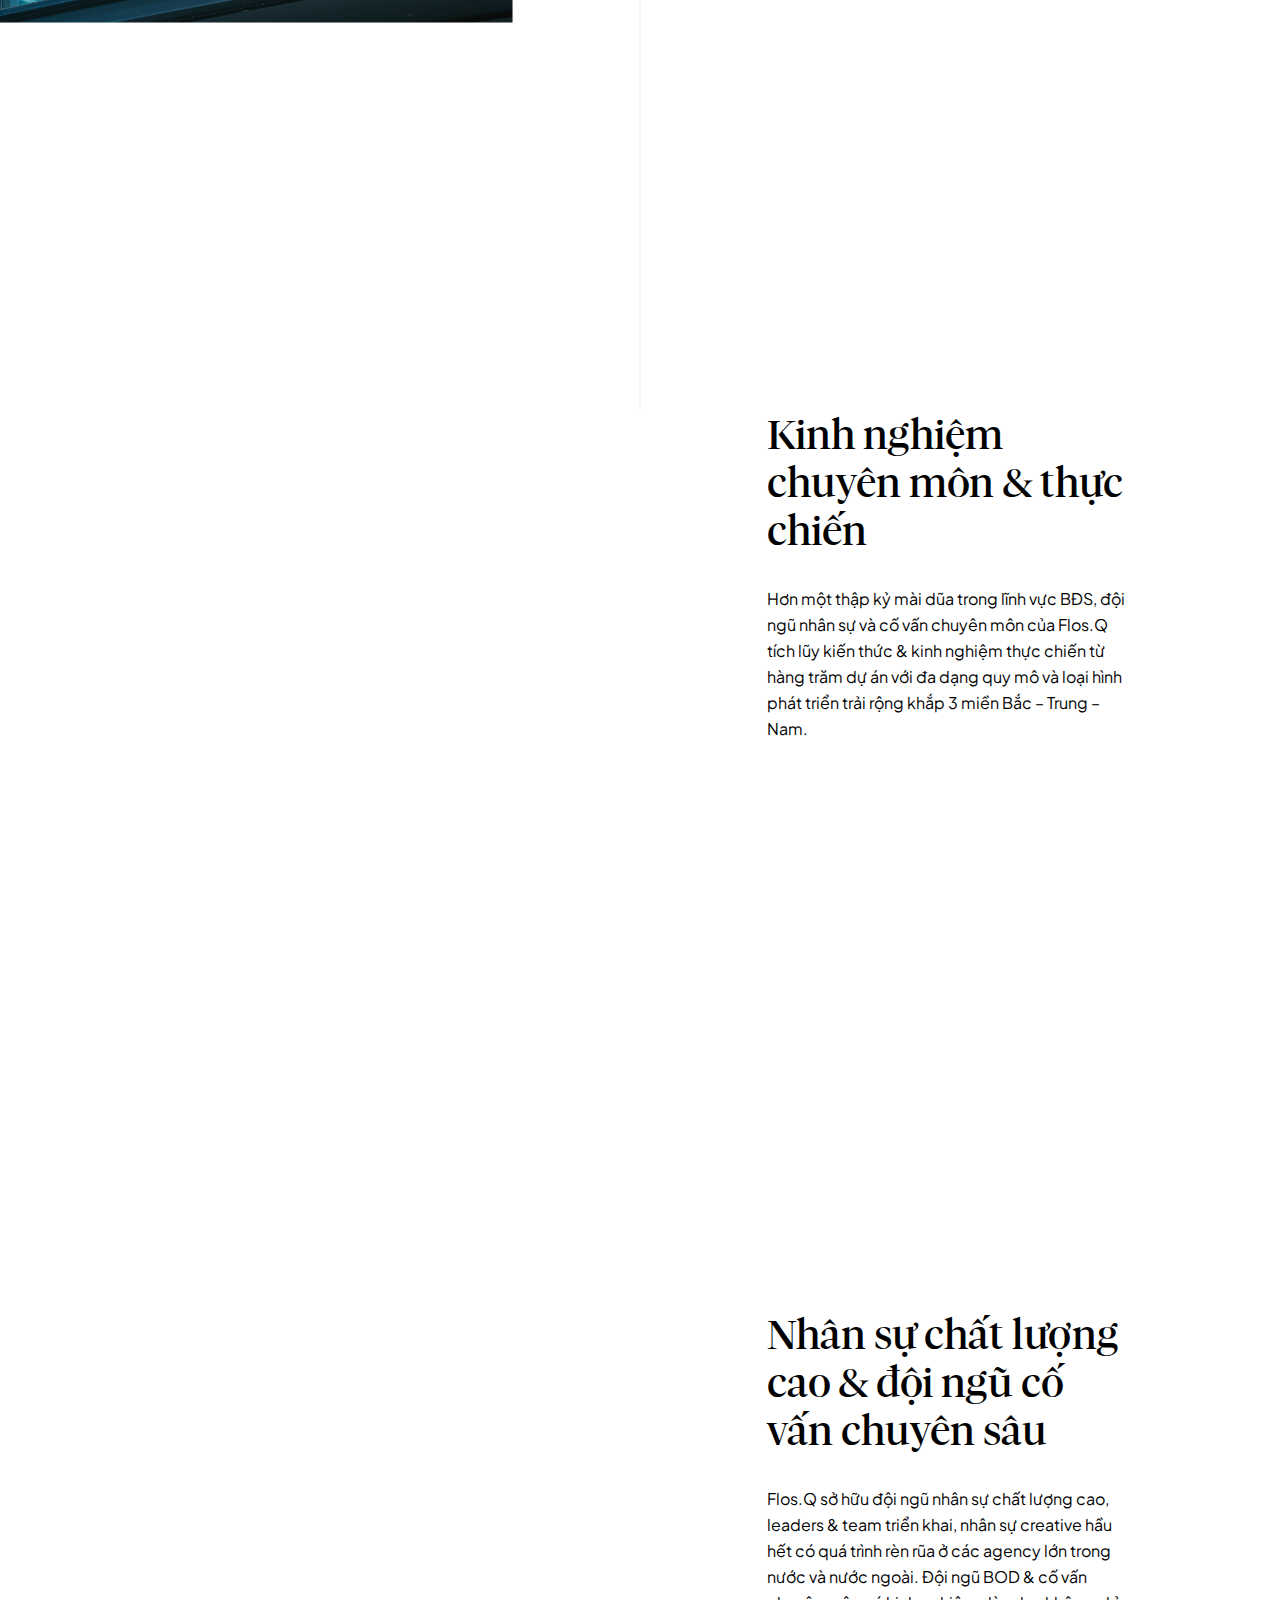
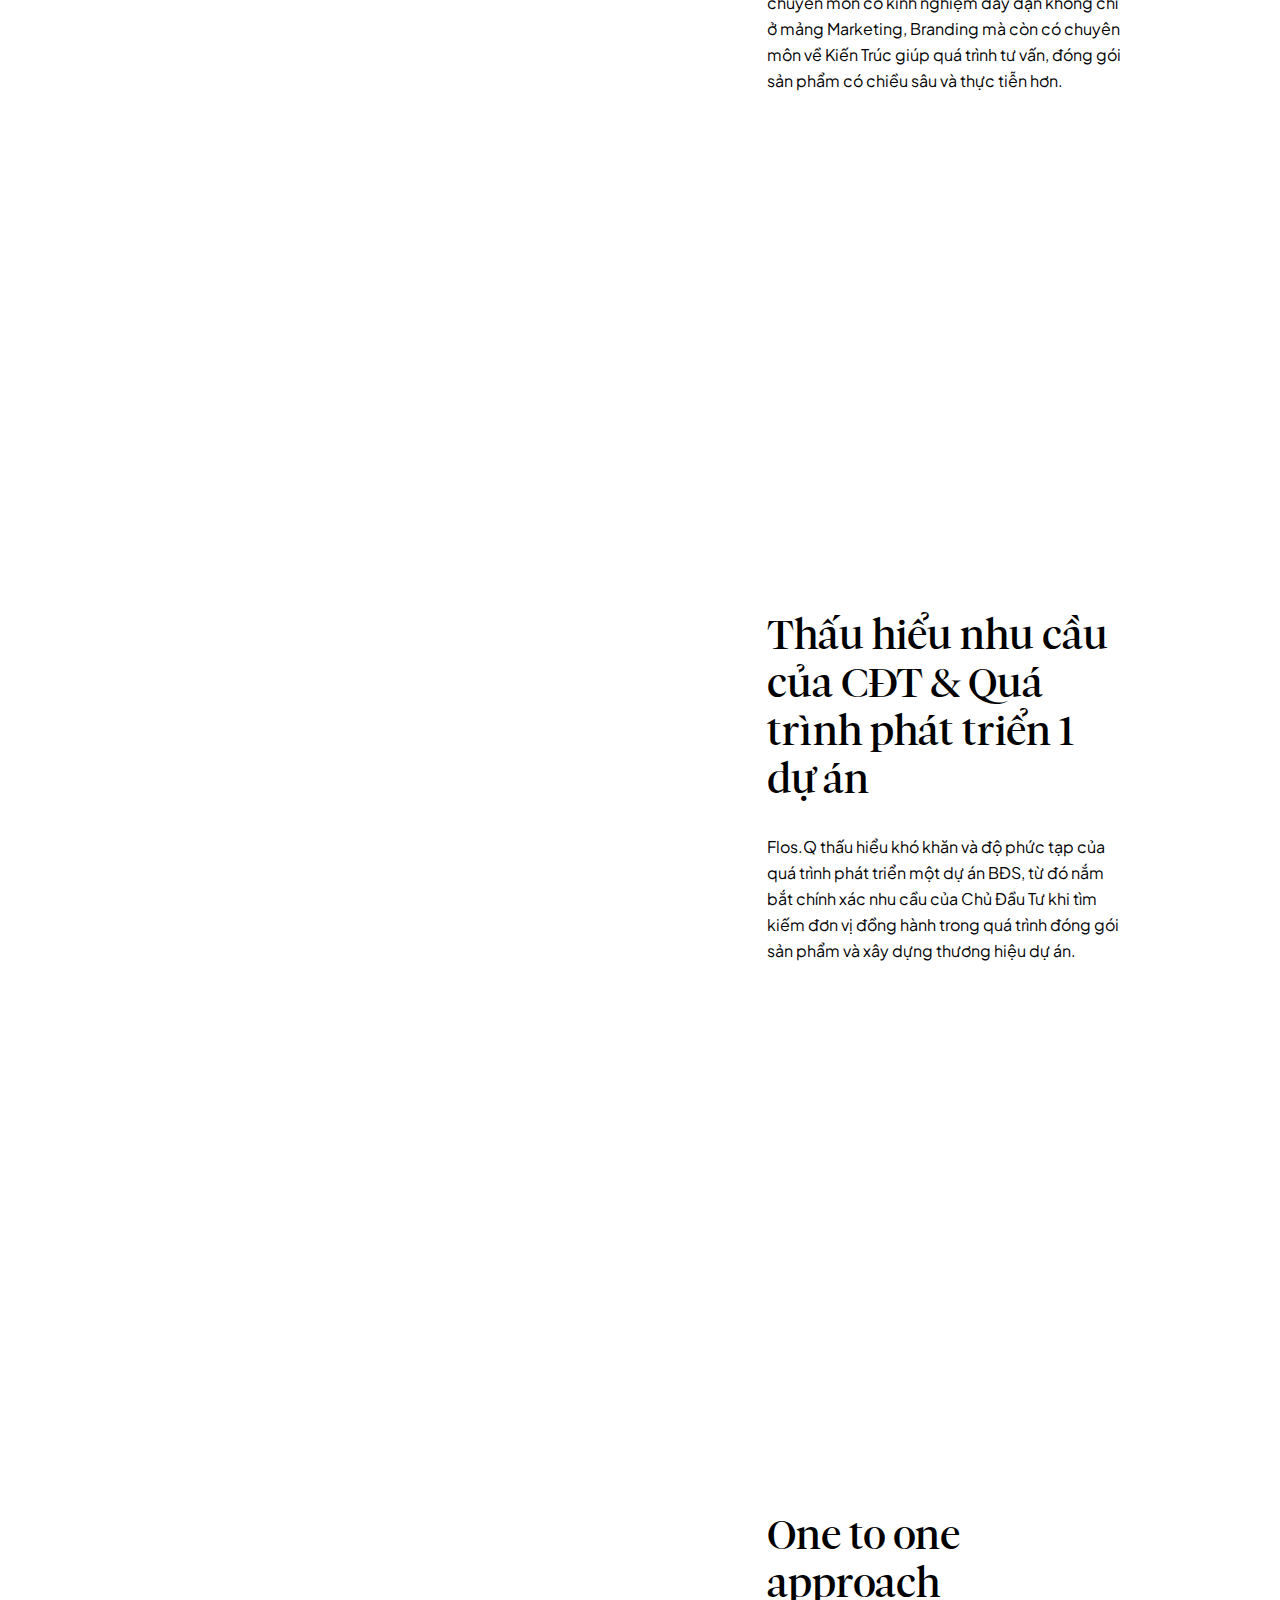
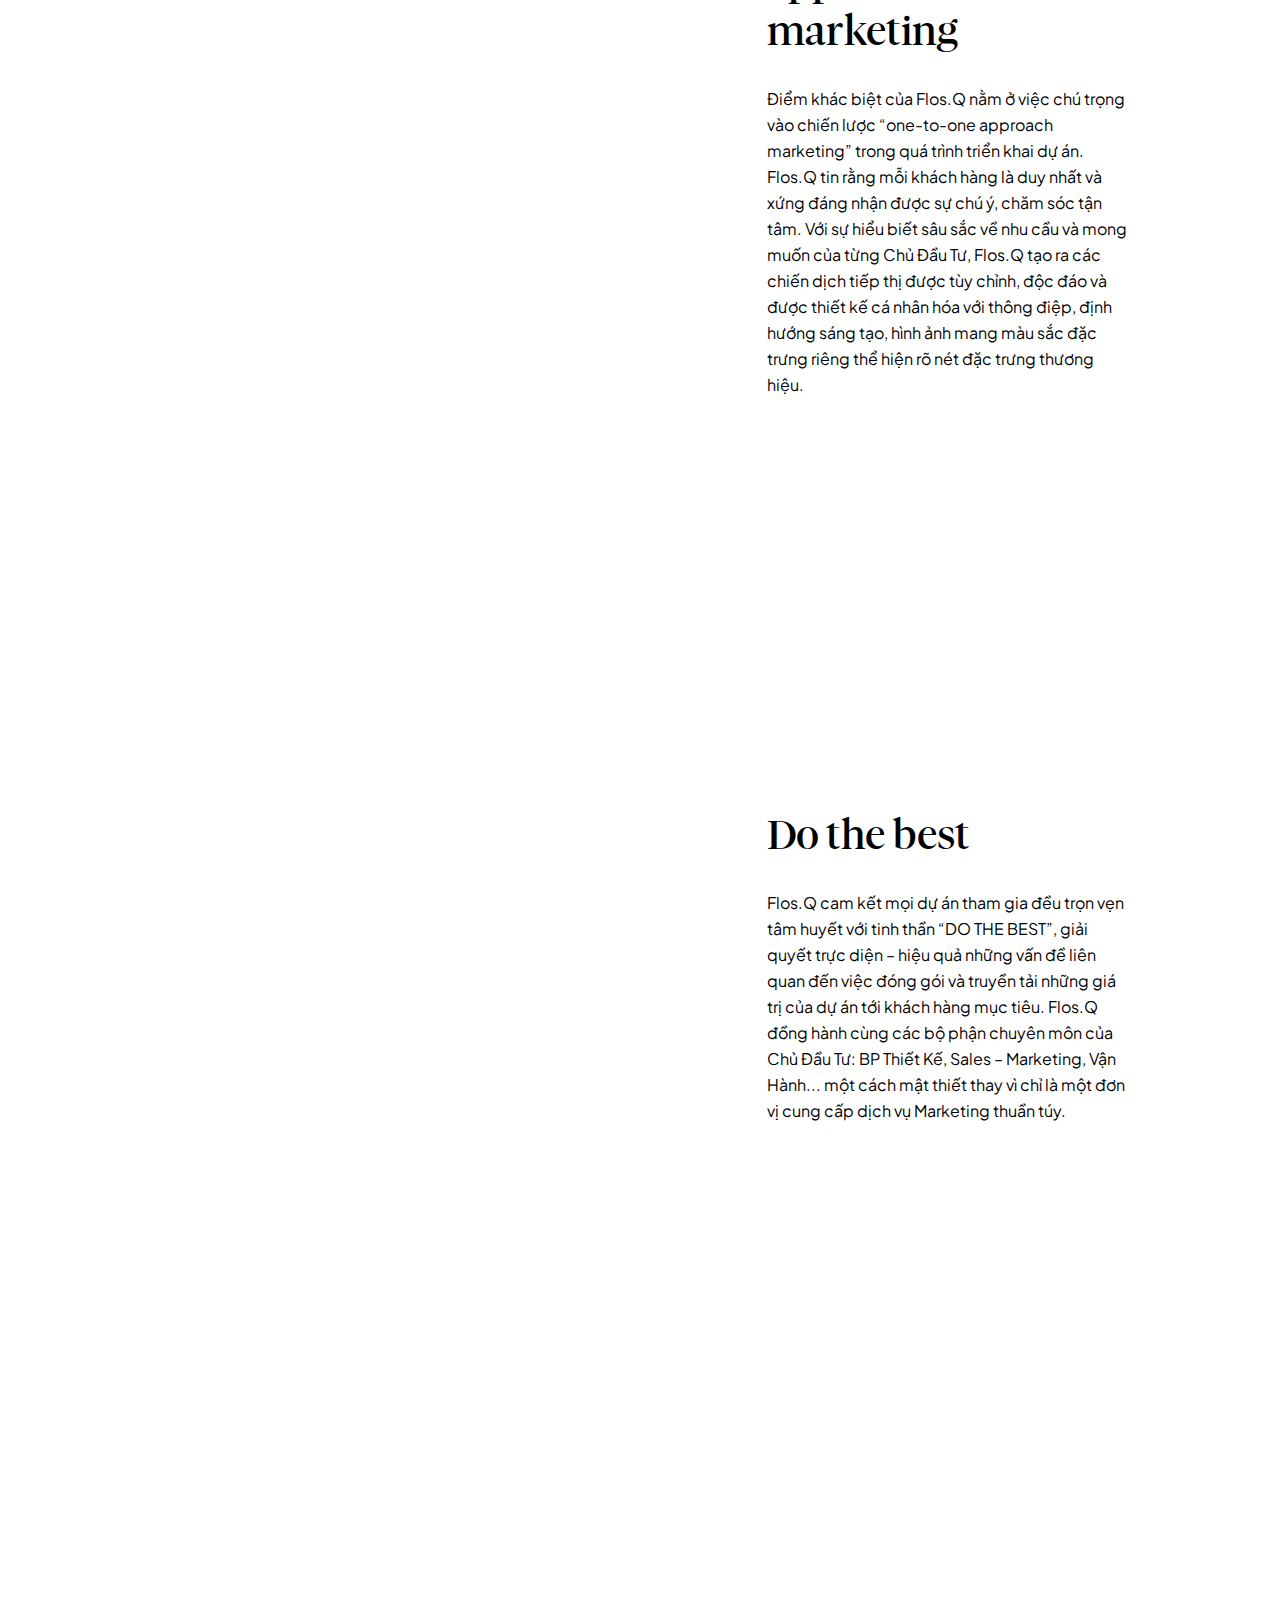
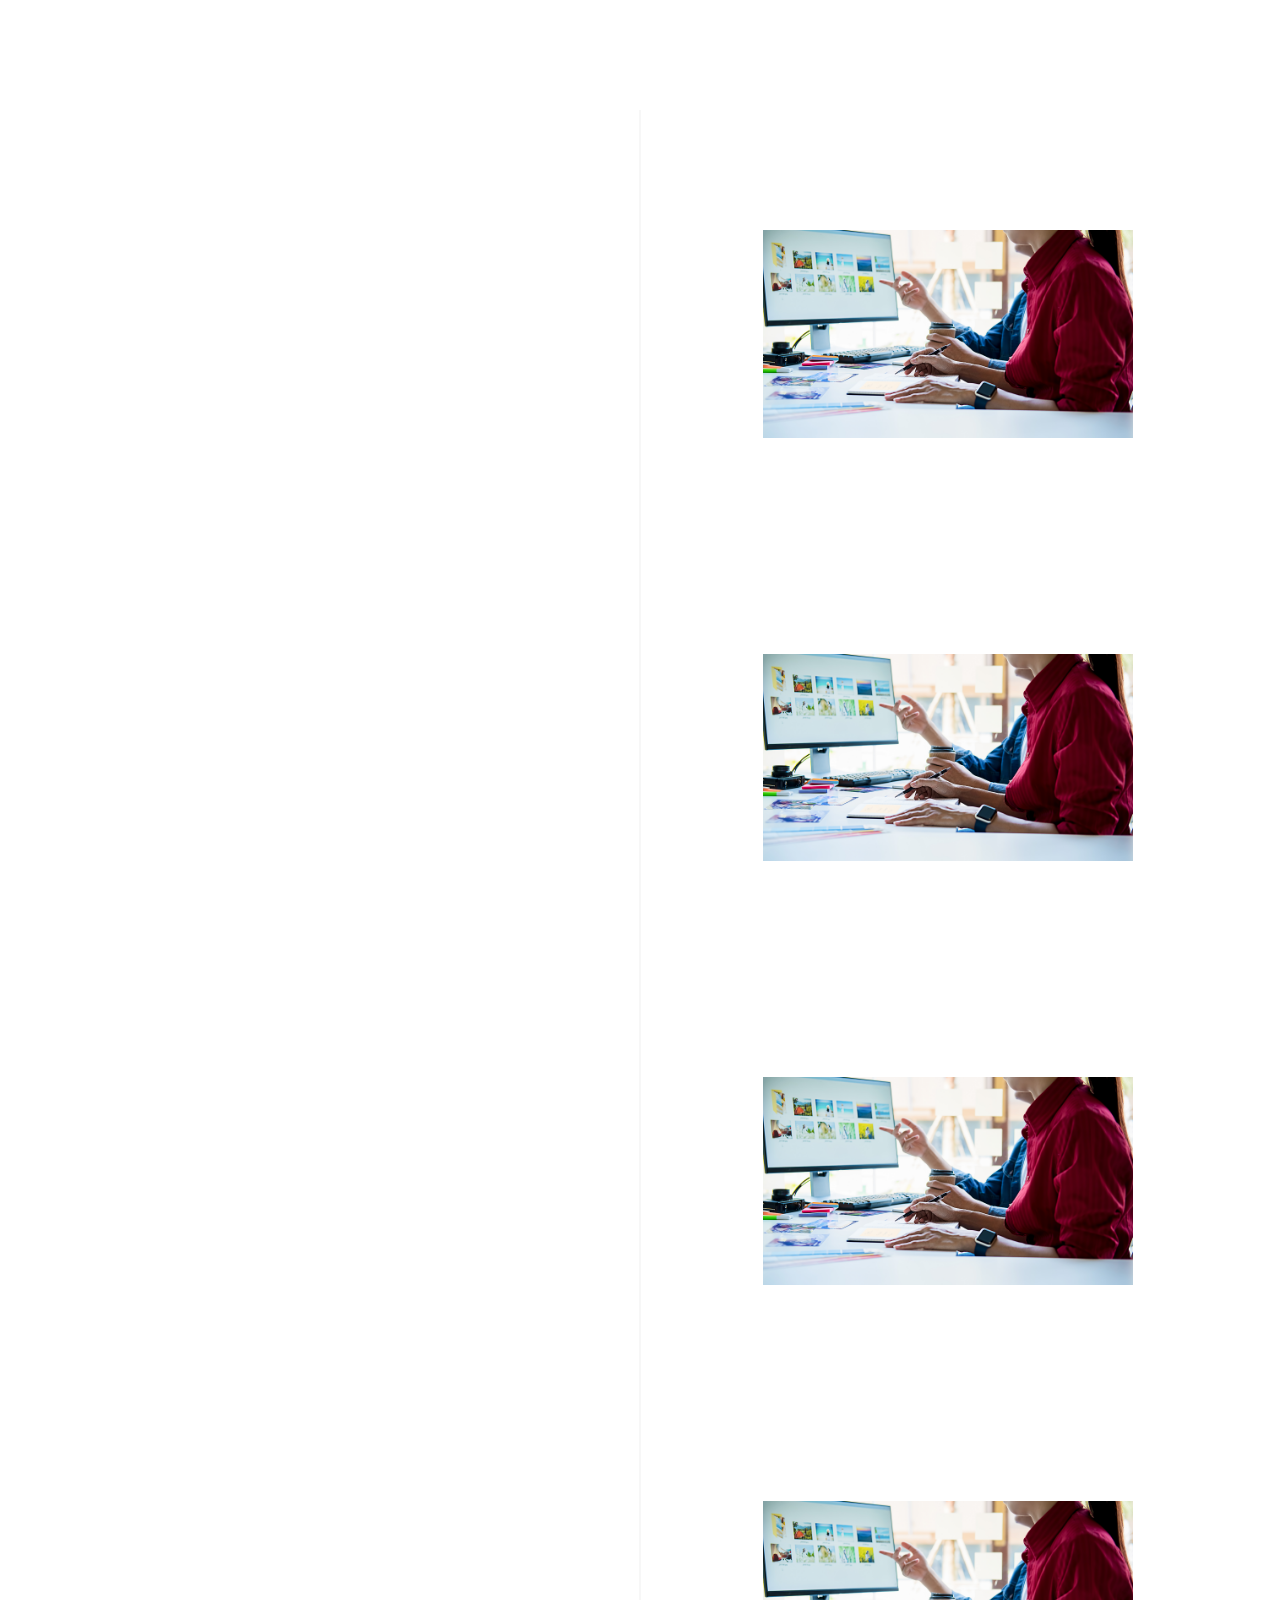
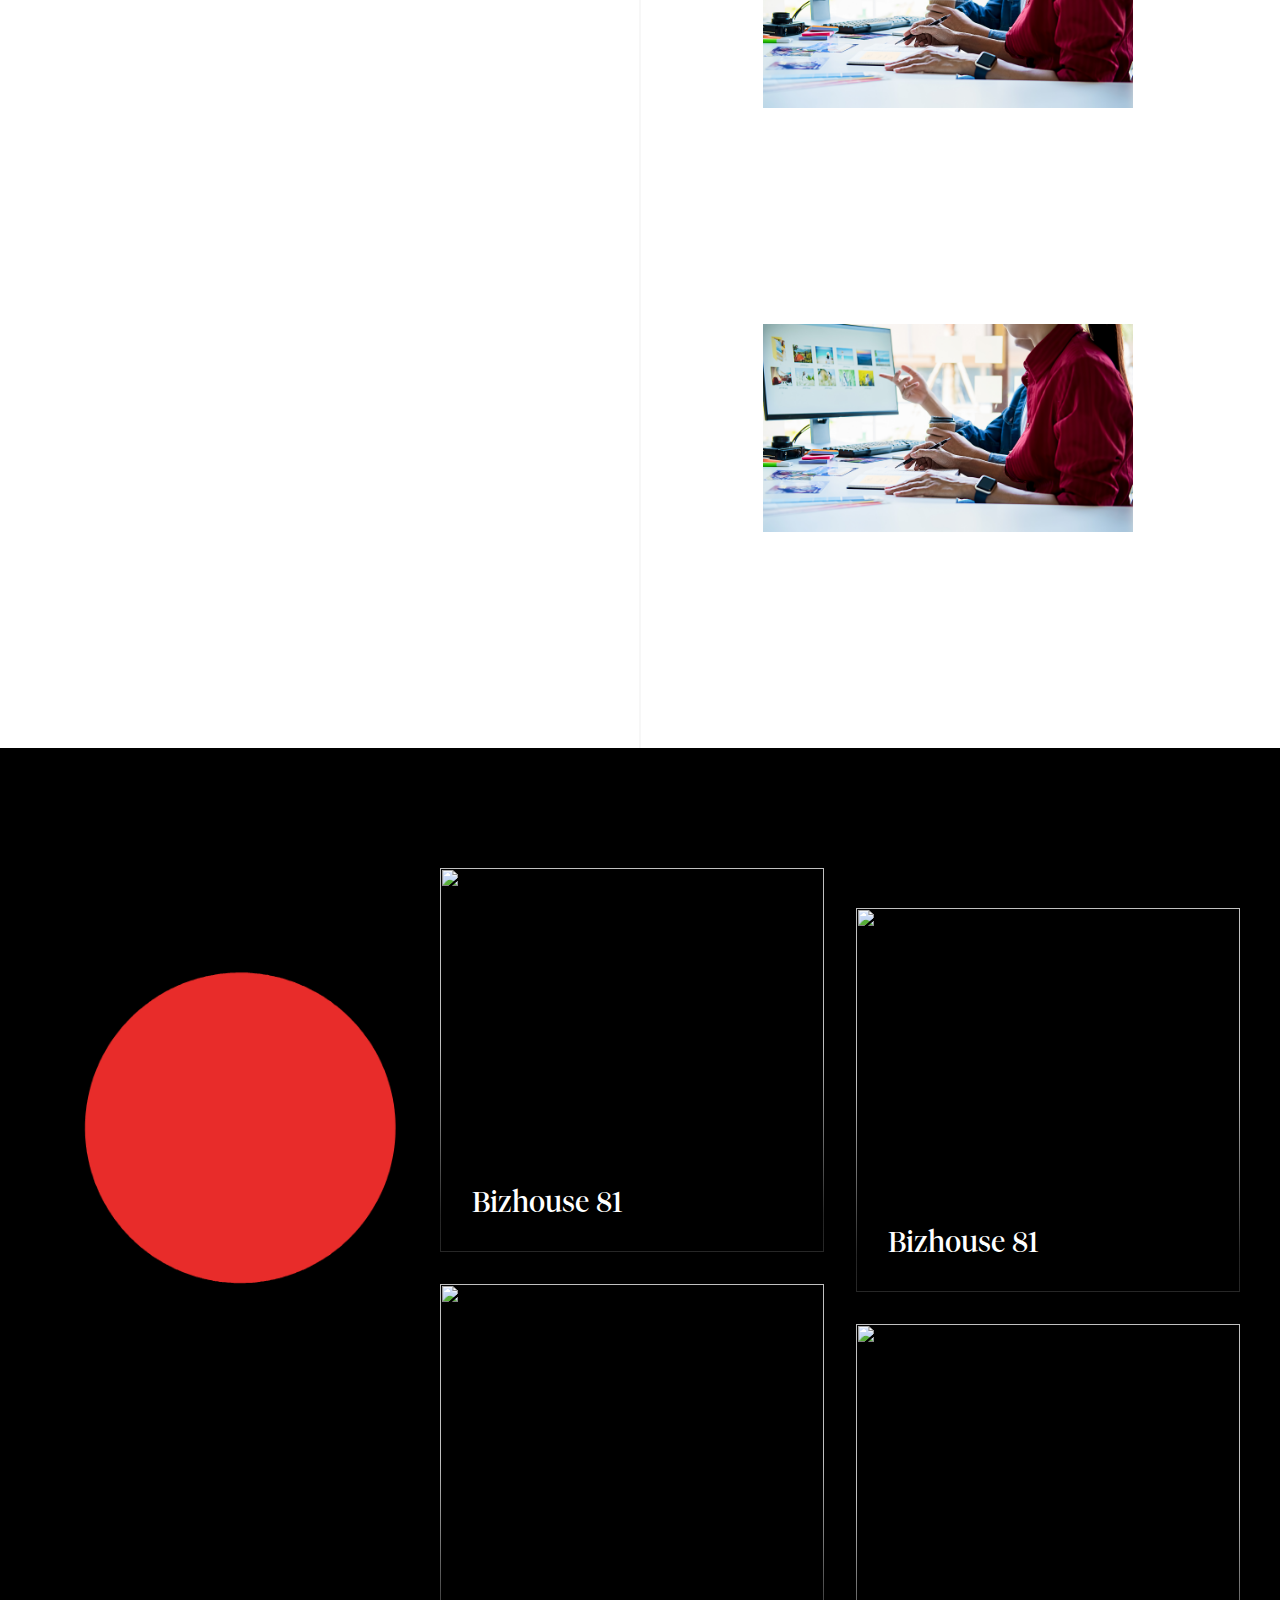
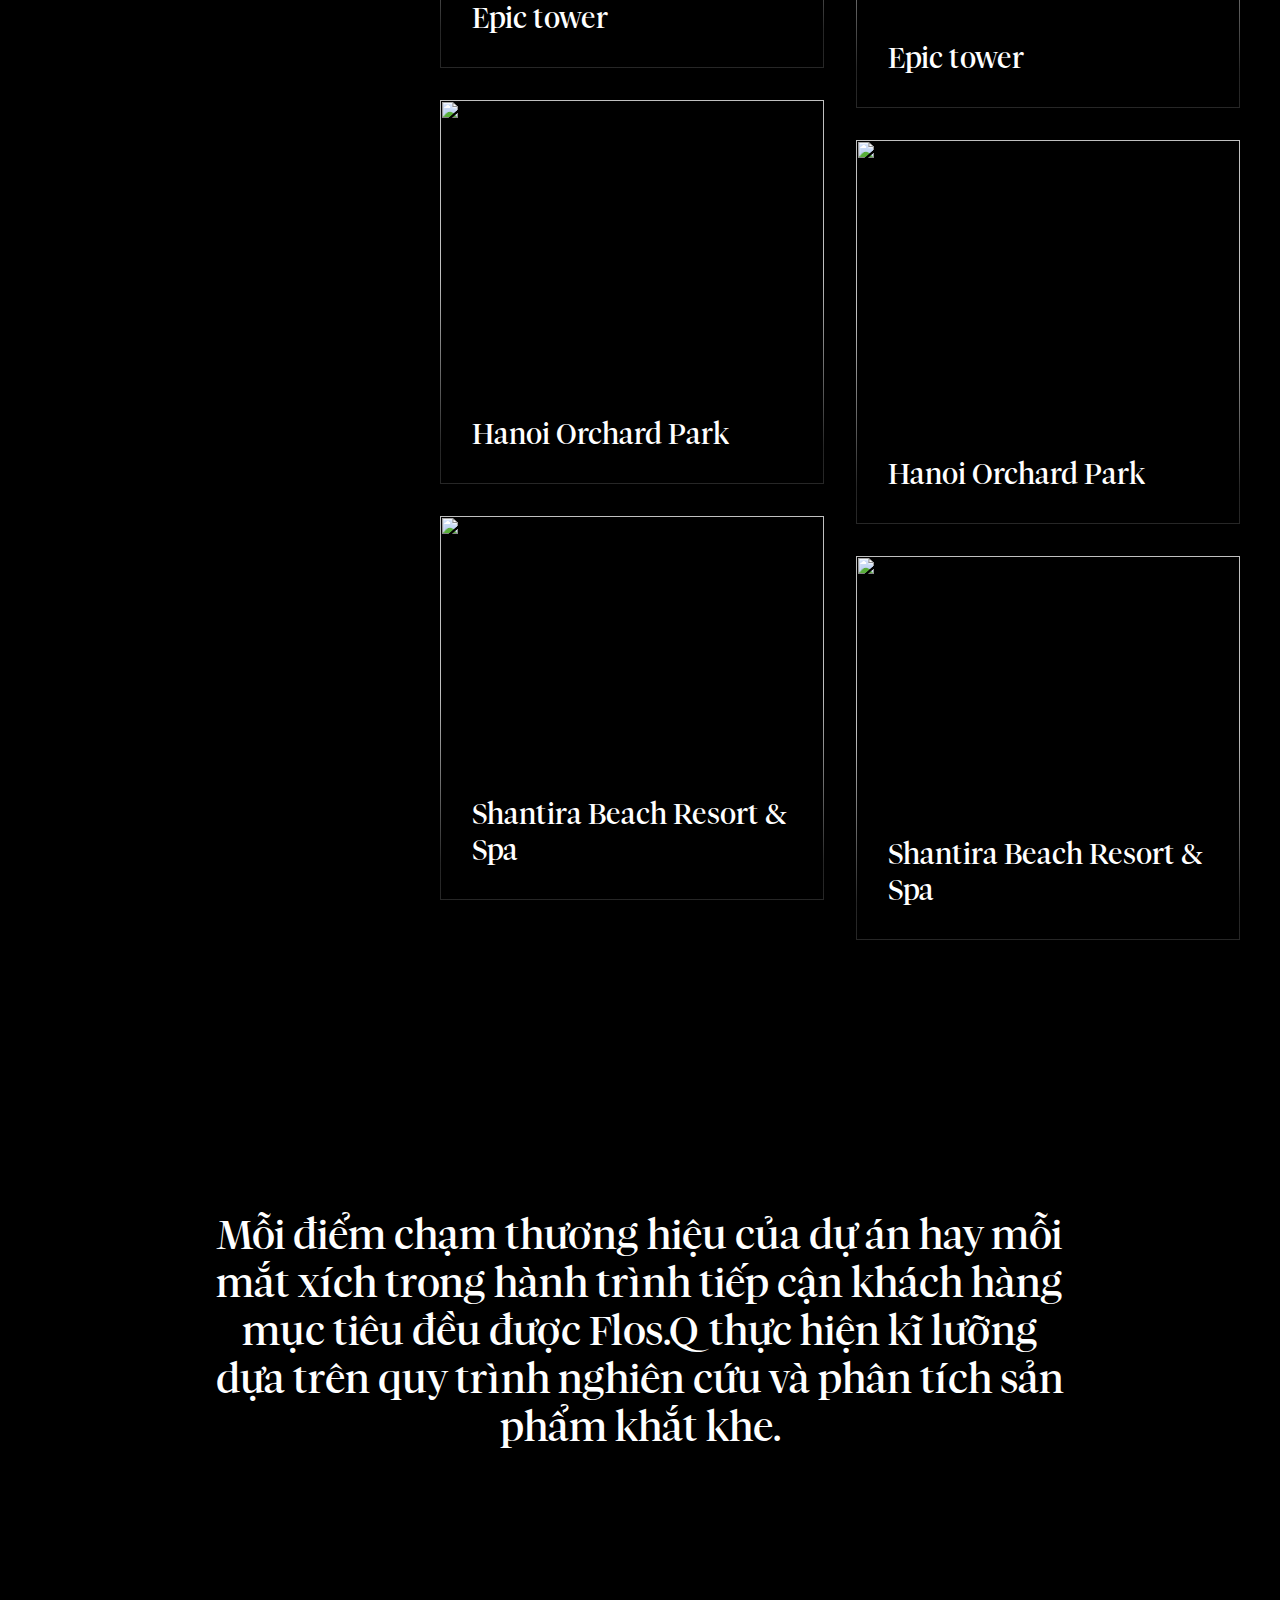
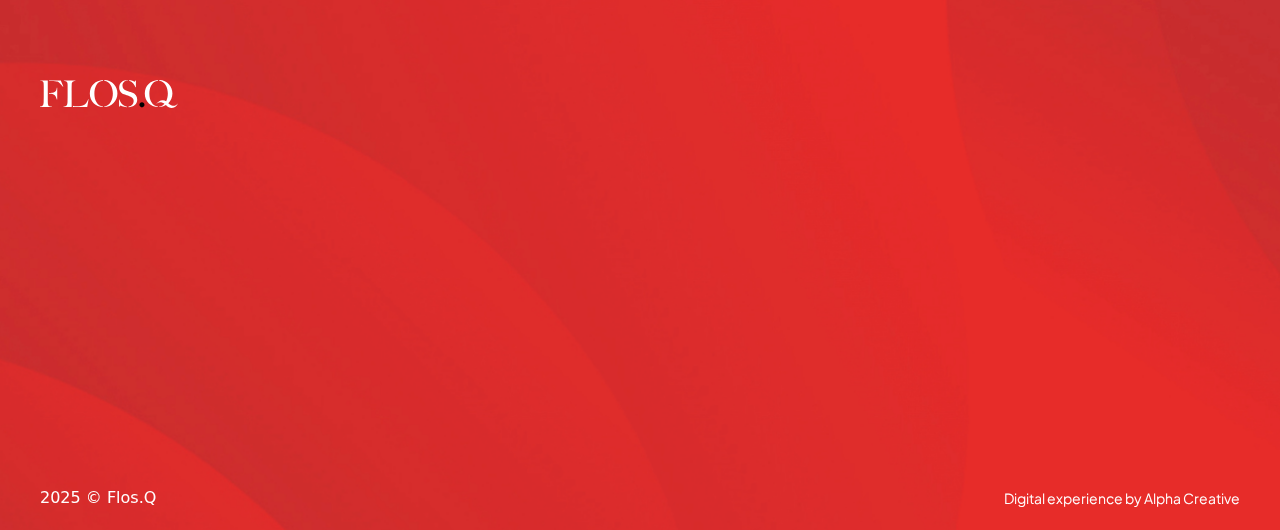
==== commit a6076200: "a" ====
--- a/index.html
+++ b/index.html
@@ -102,7 +102,7 @@
             </div>
           </div>
         </div>
-        <div class="header__menu--sub d-block">
+        <div class="header__menu--sub">
           <div class="menu__sub--container">
             <div
               class="d-flex justify-content-between w-100 justify-content-lg-end"
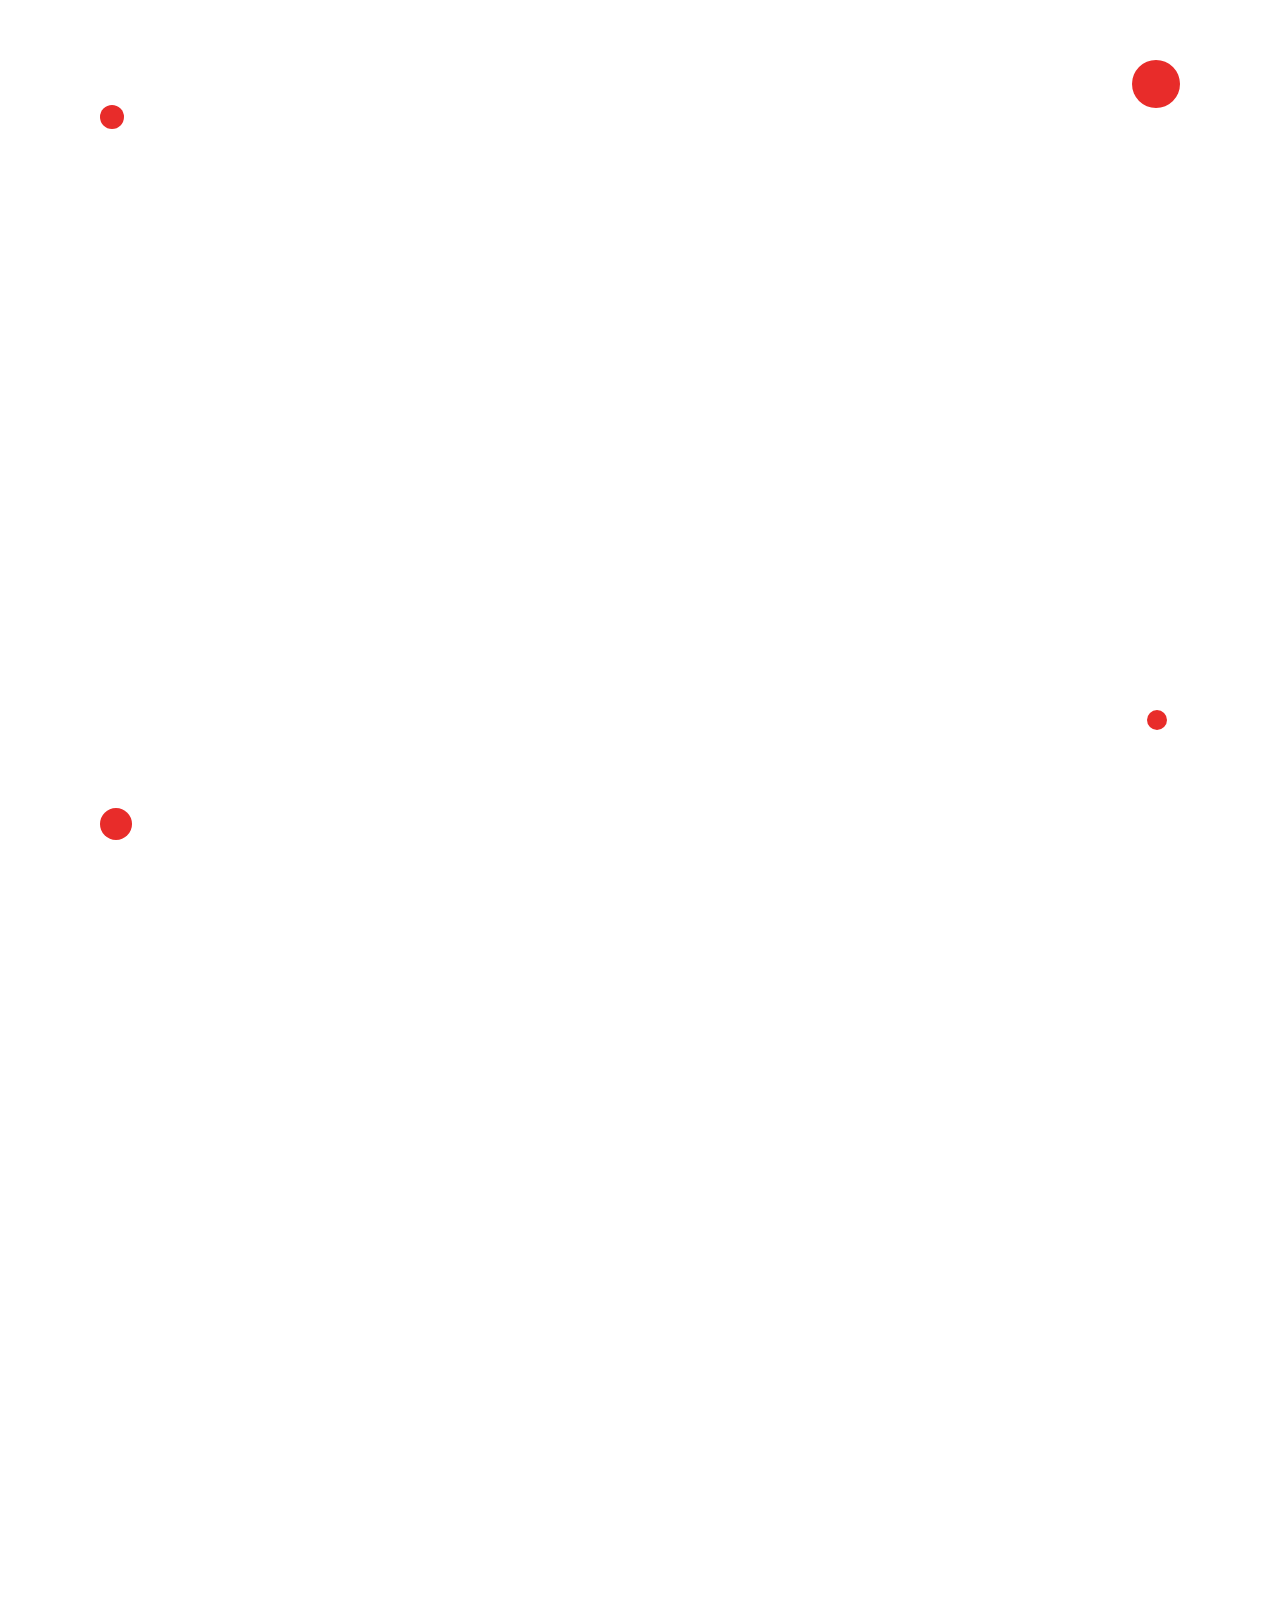
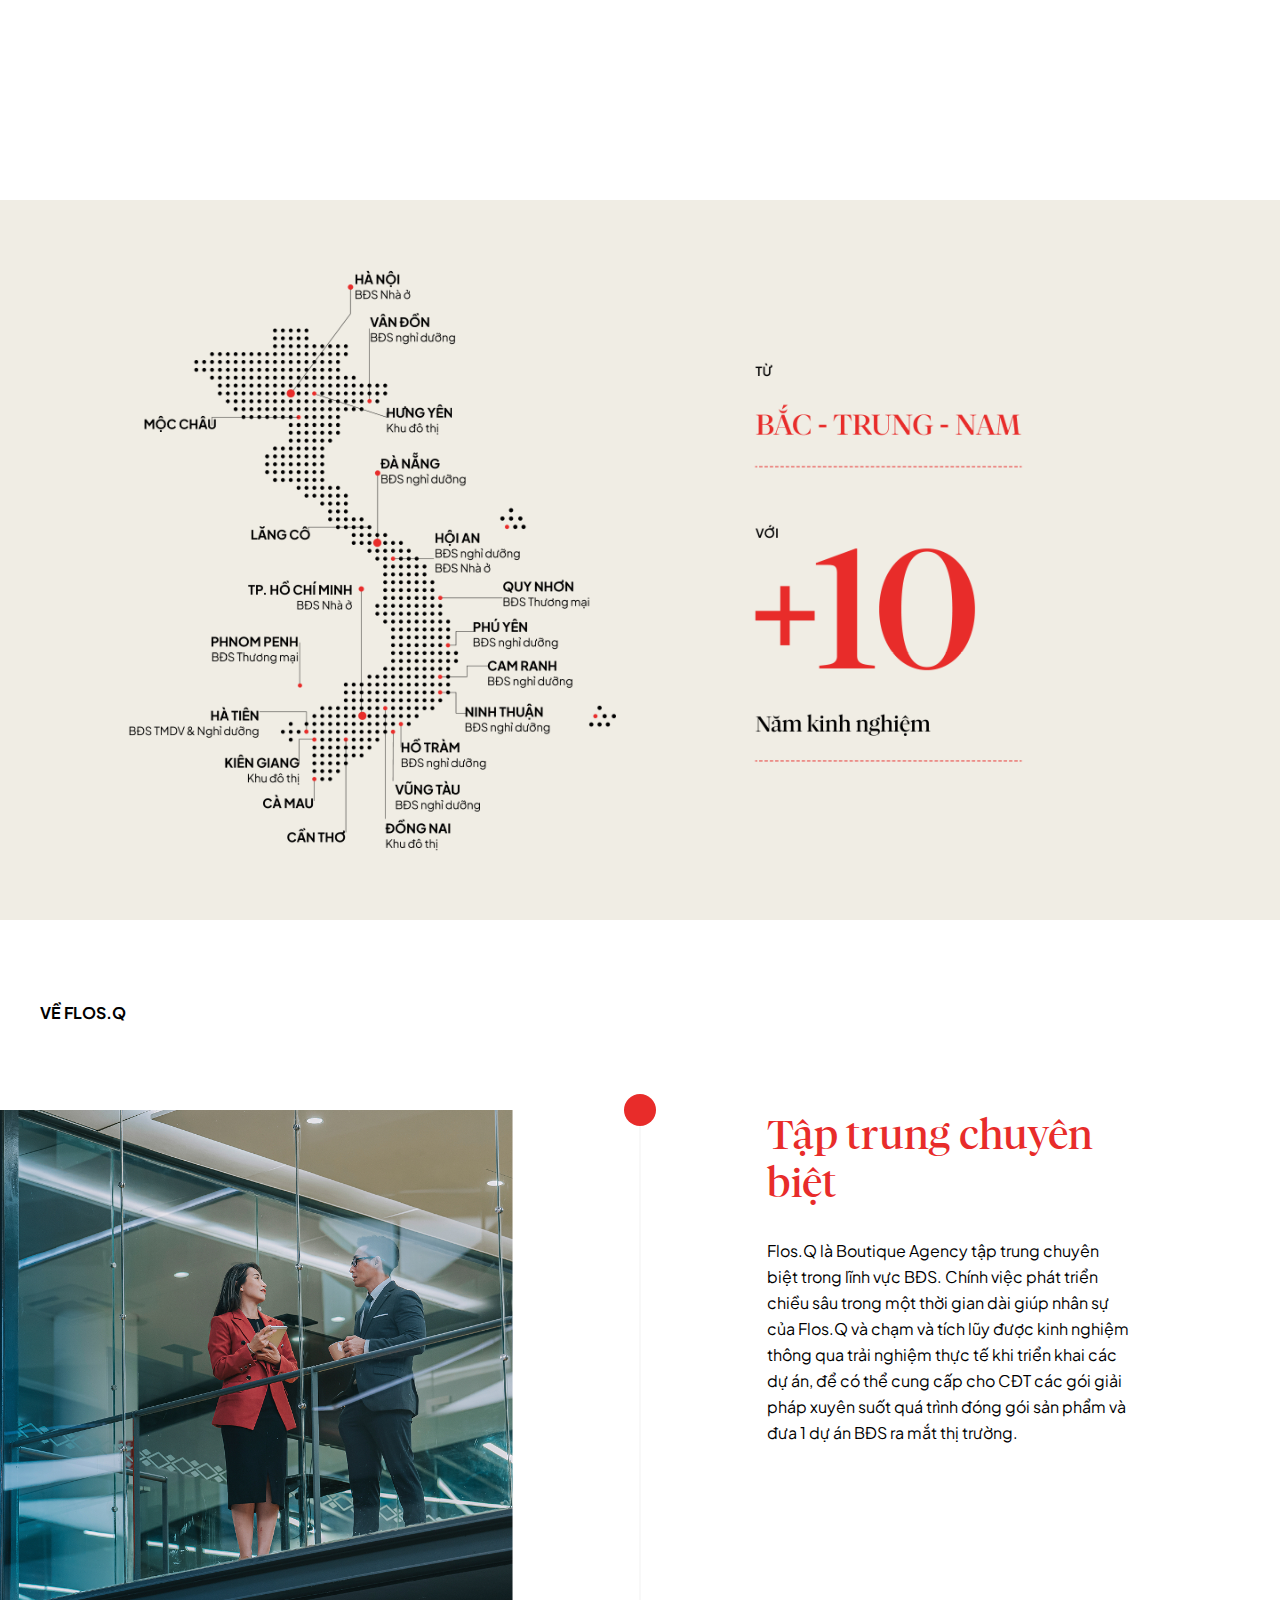
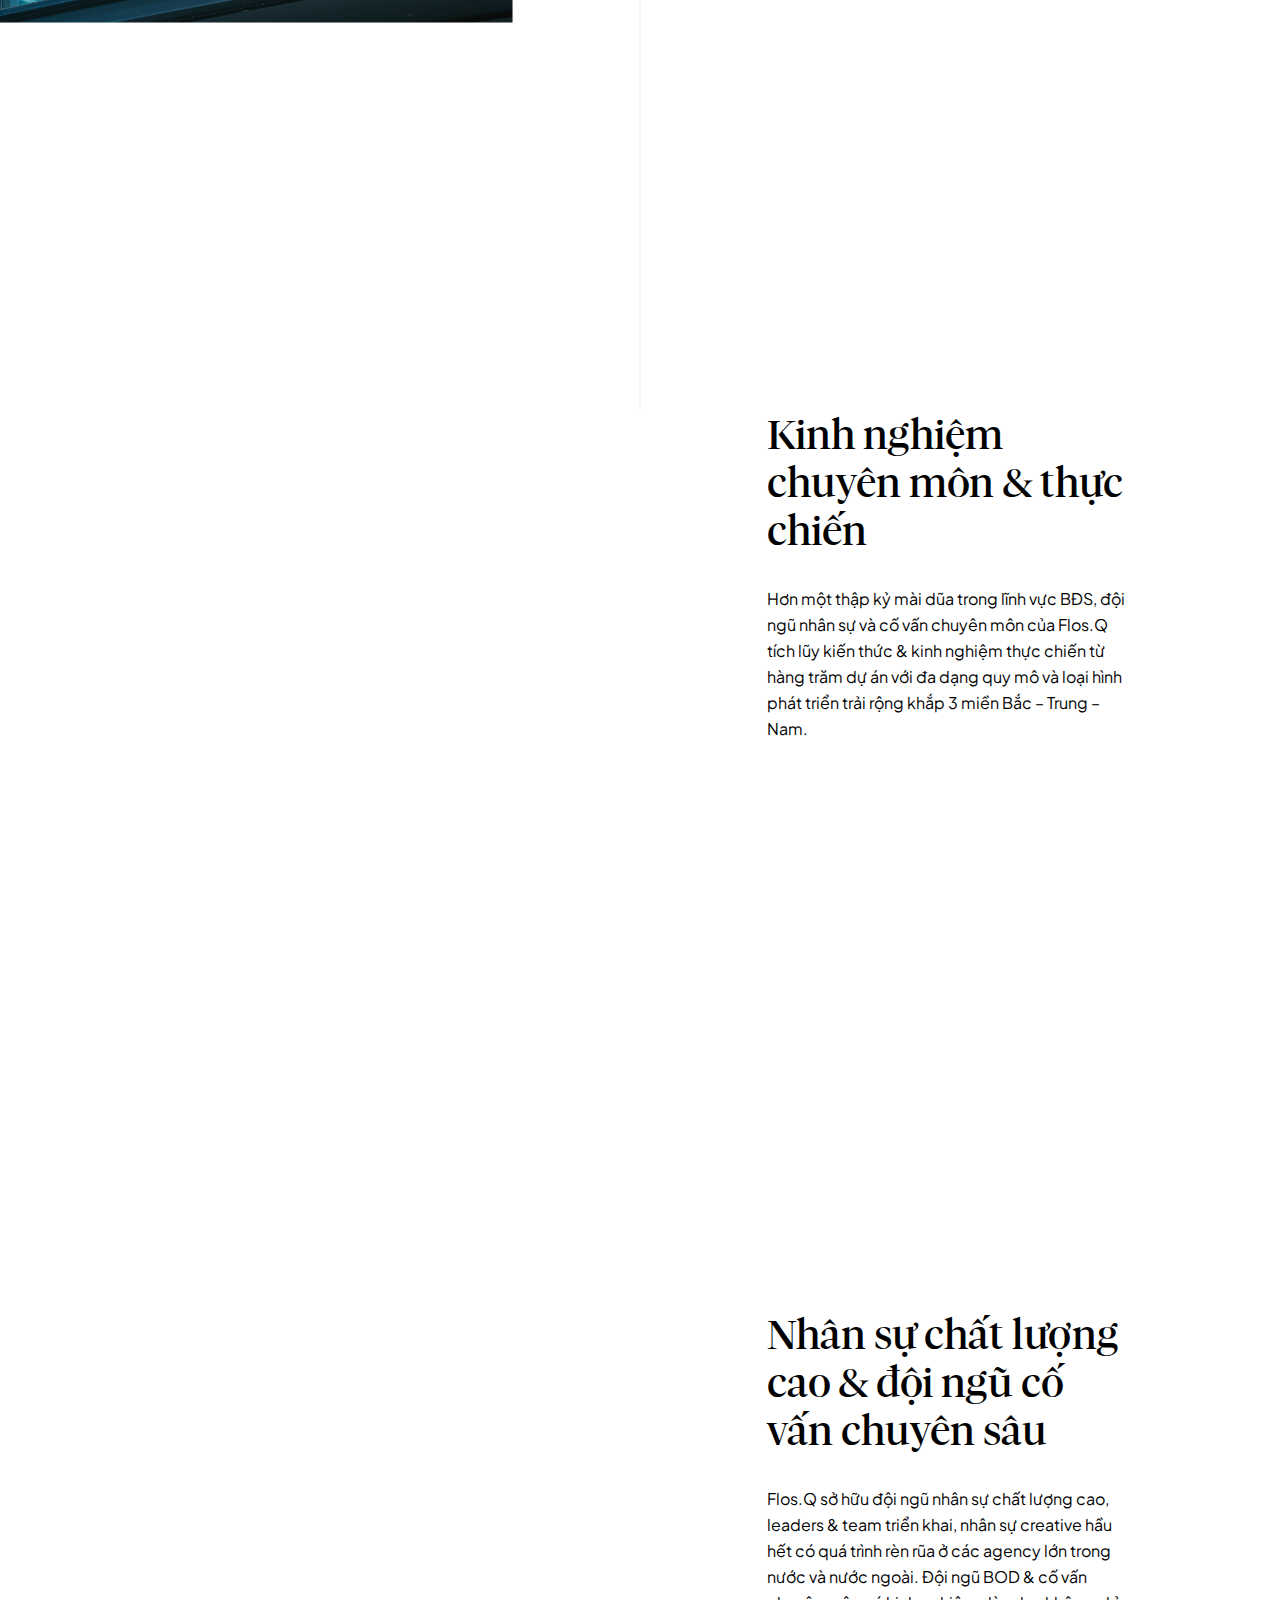
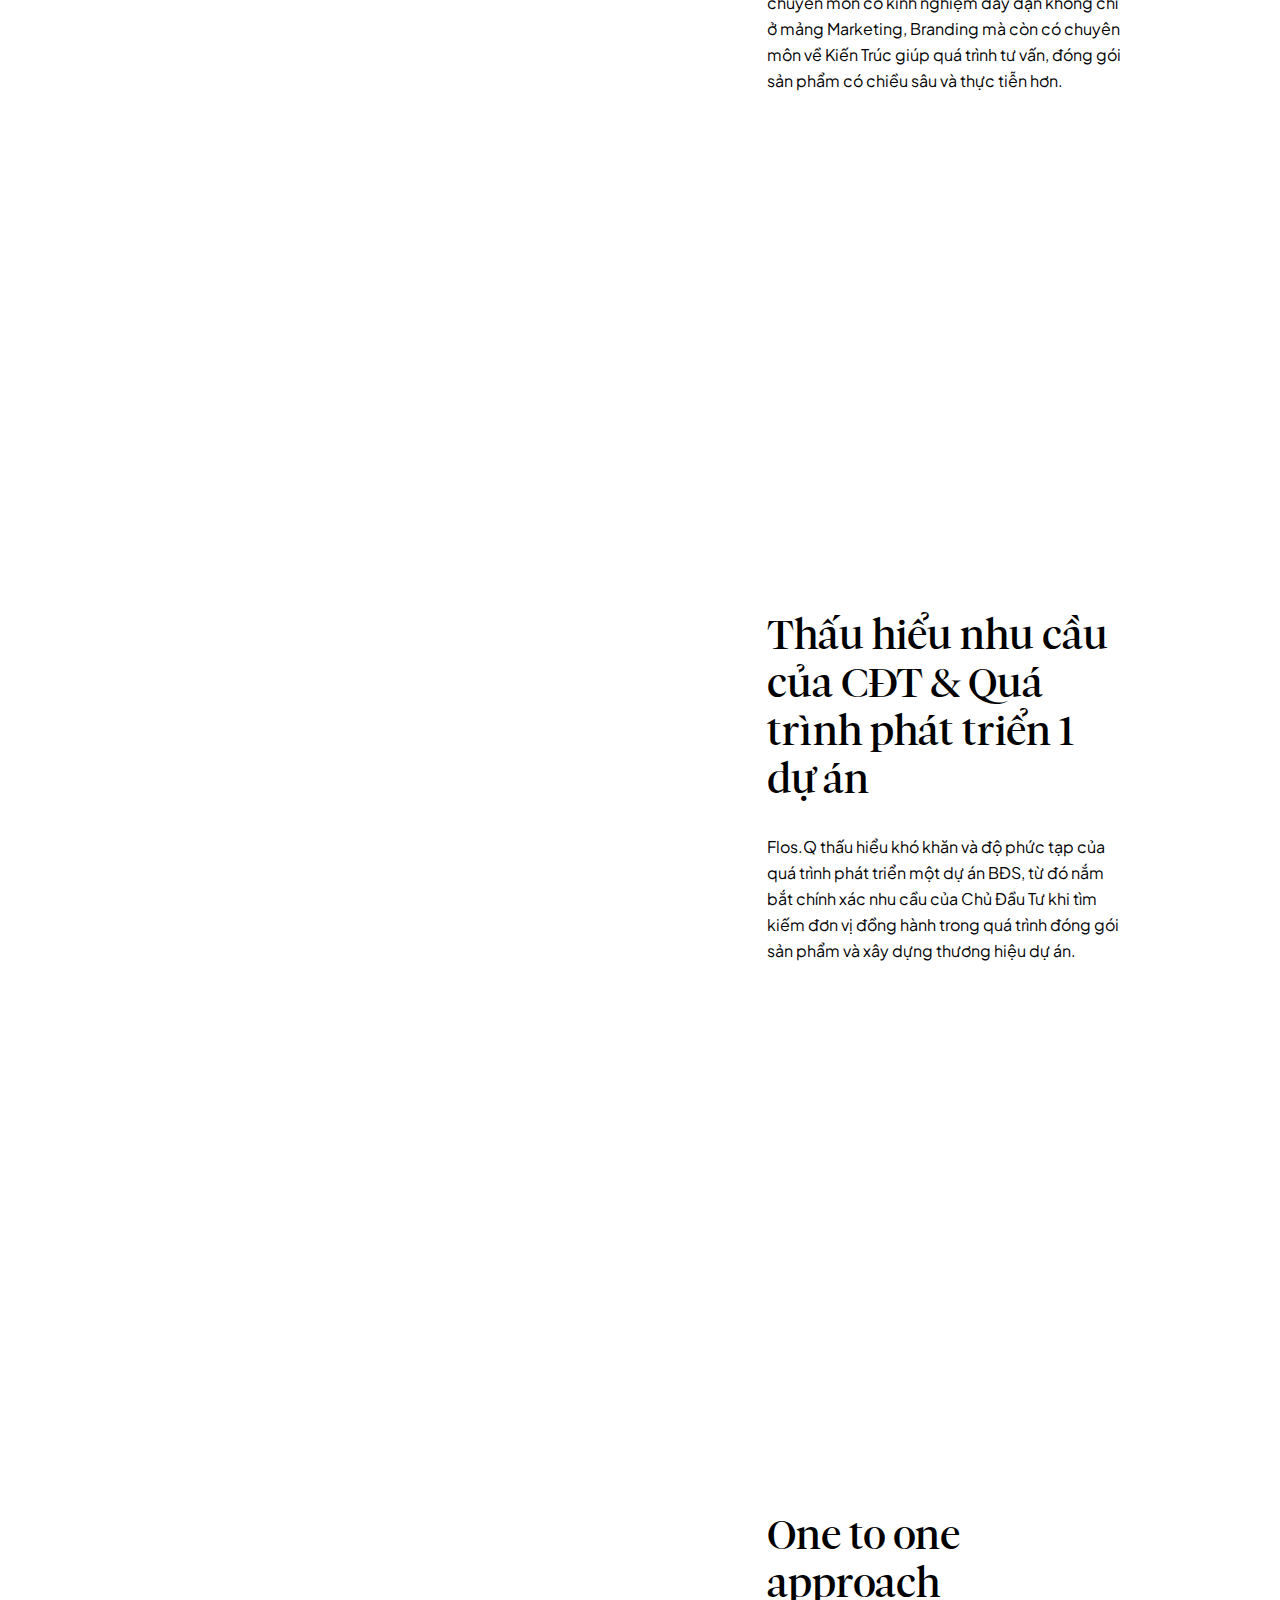
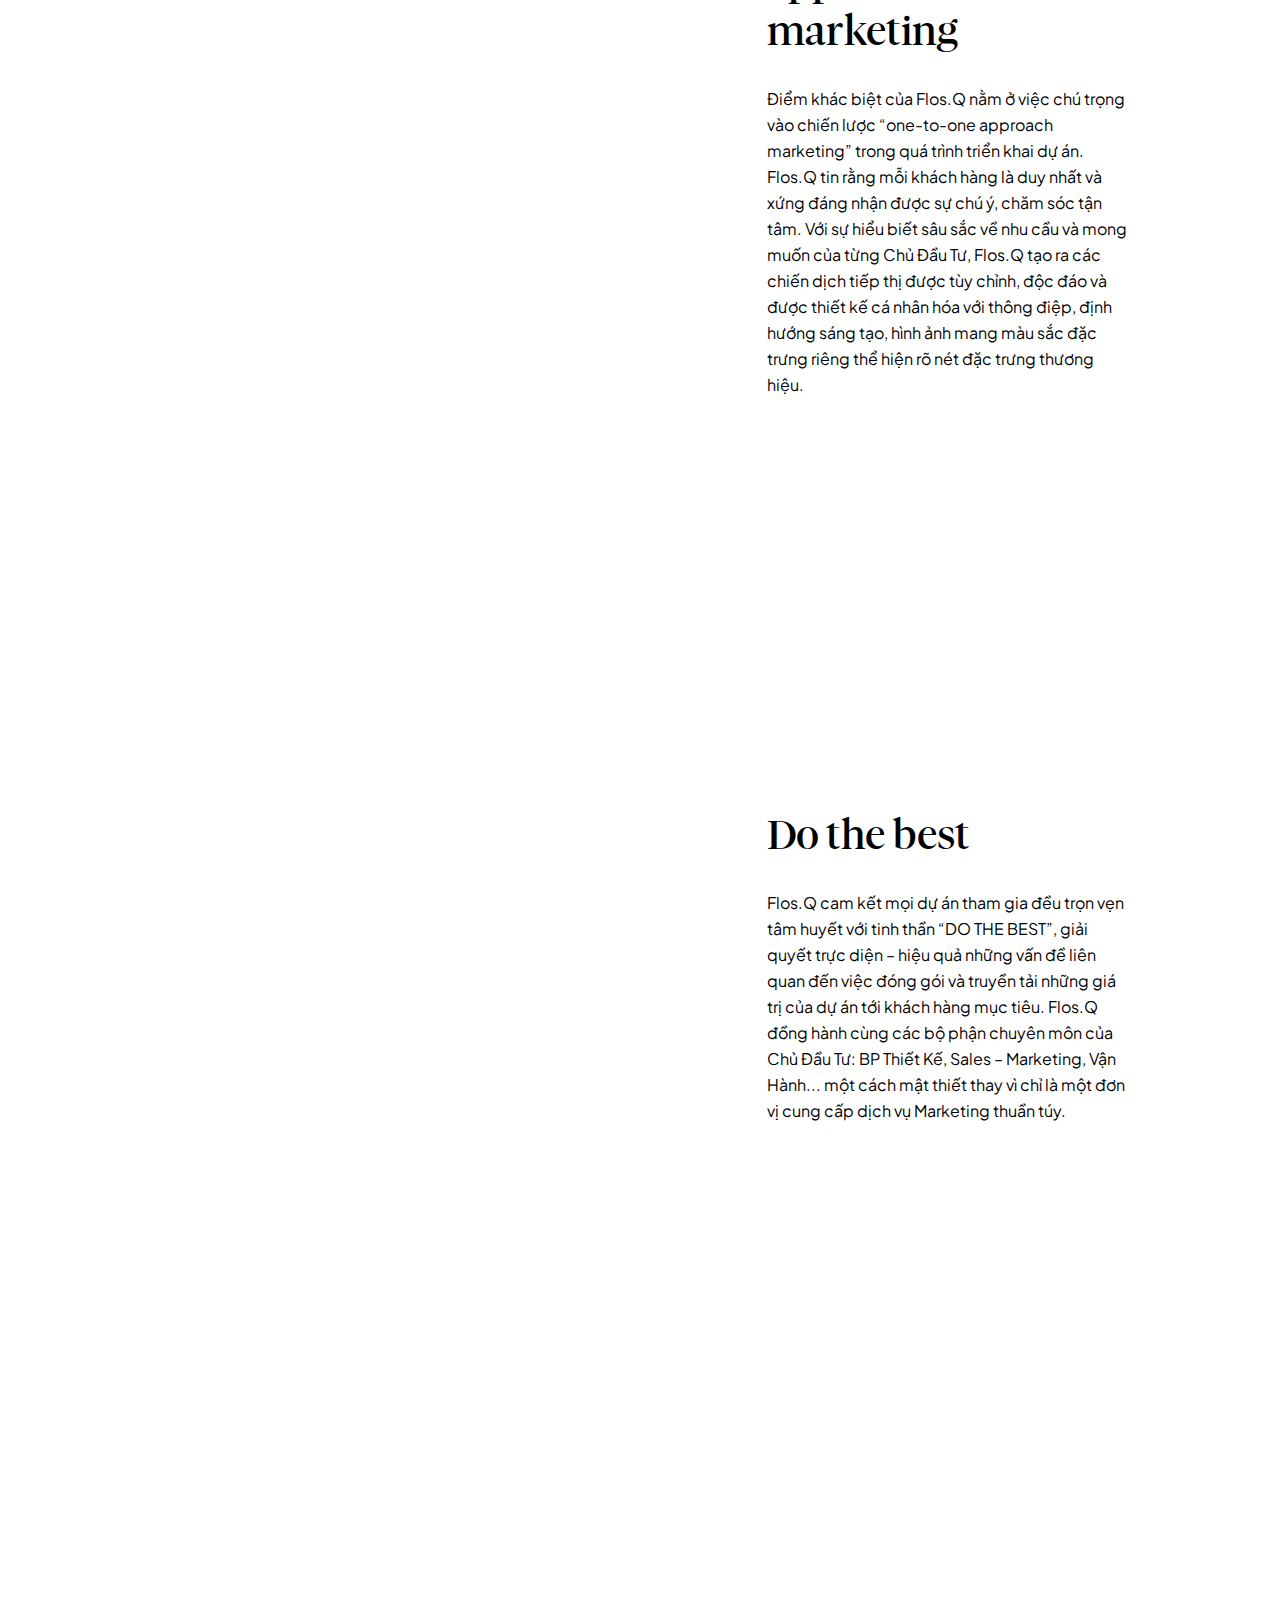
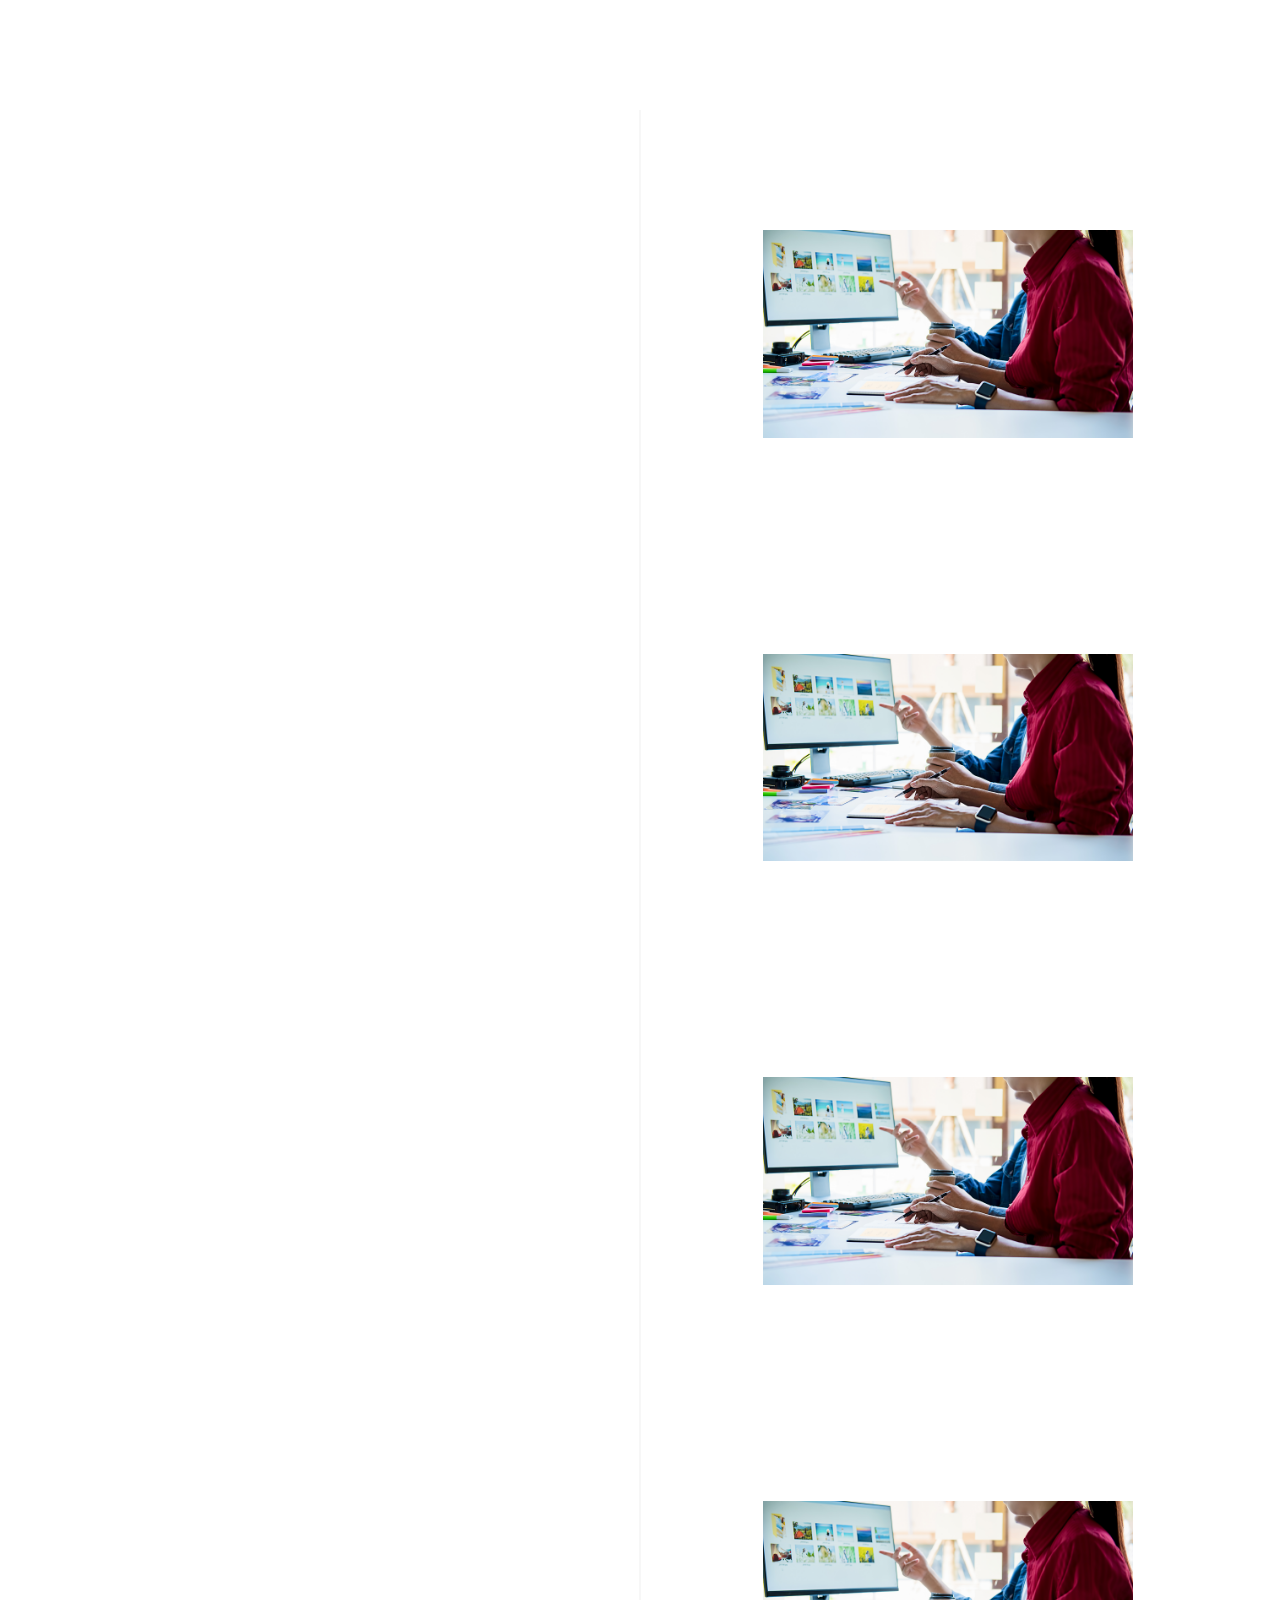
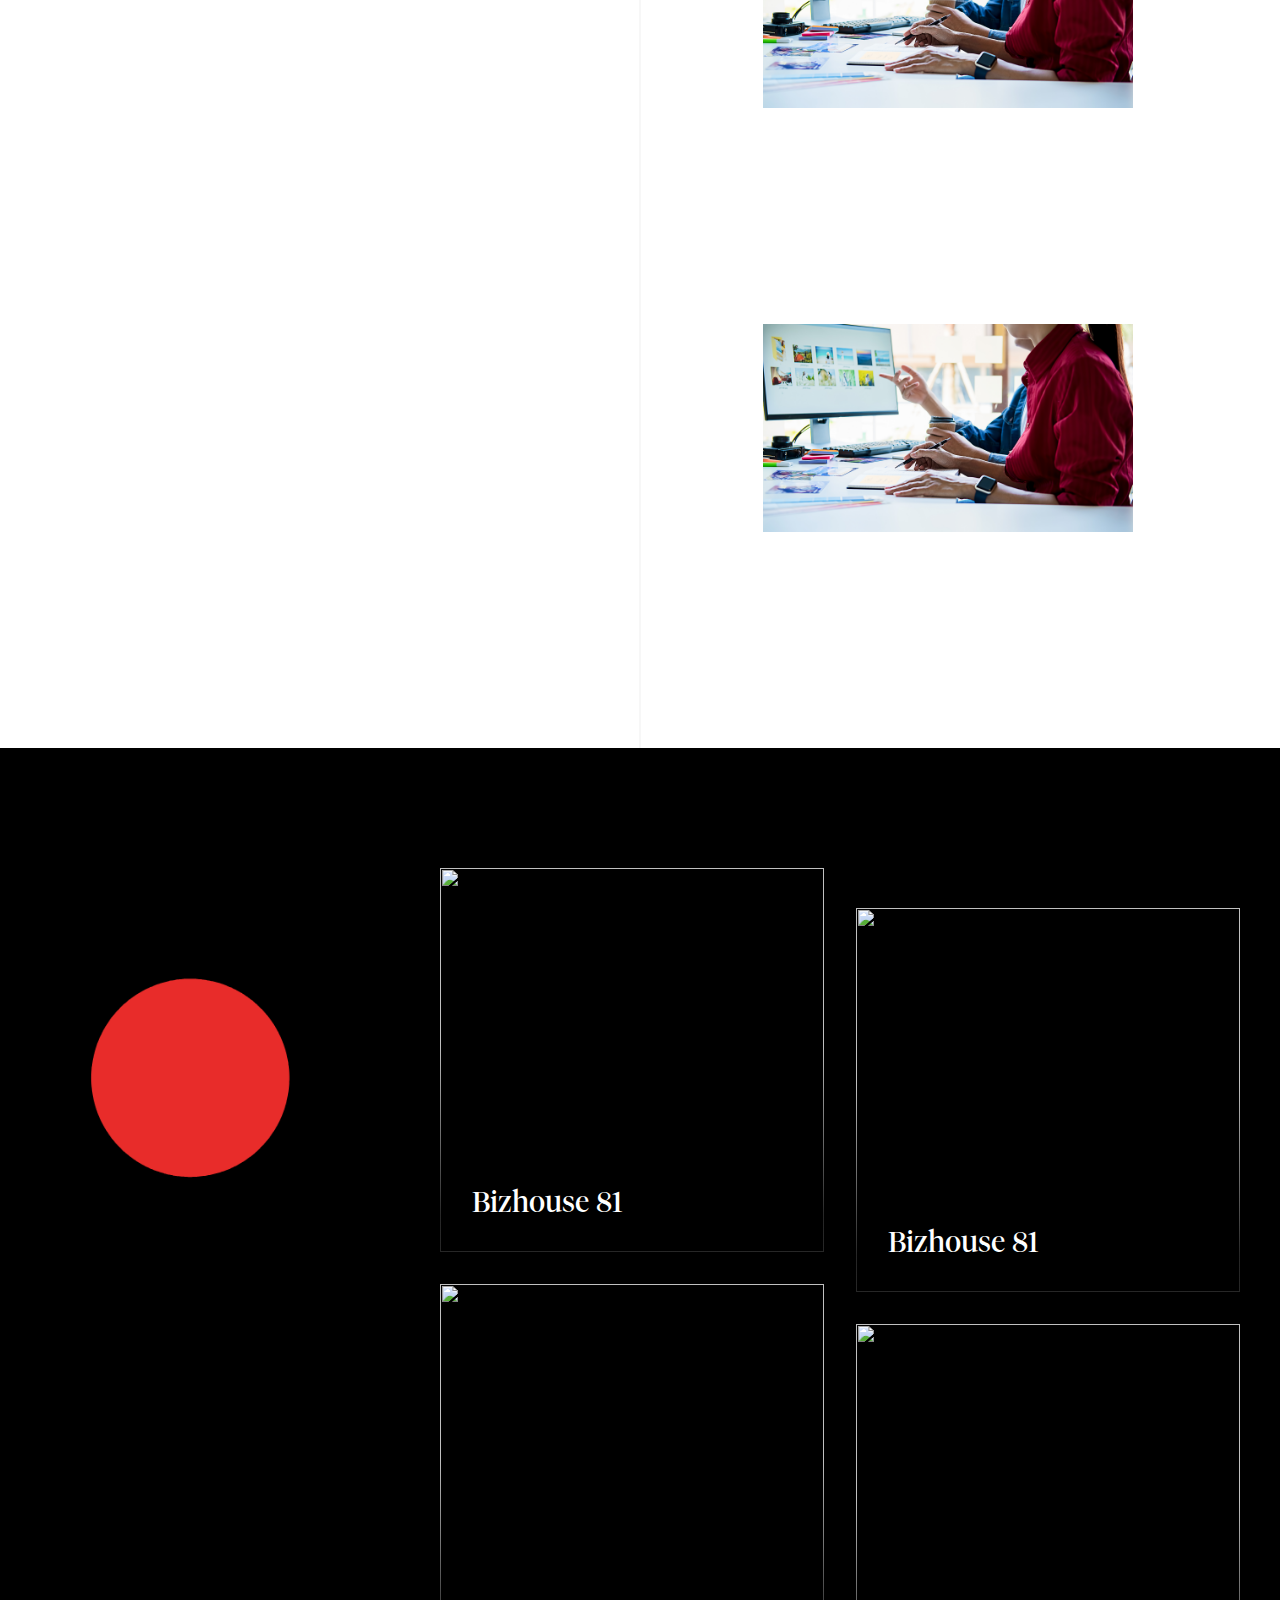
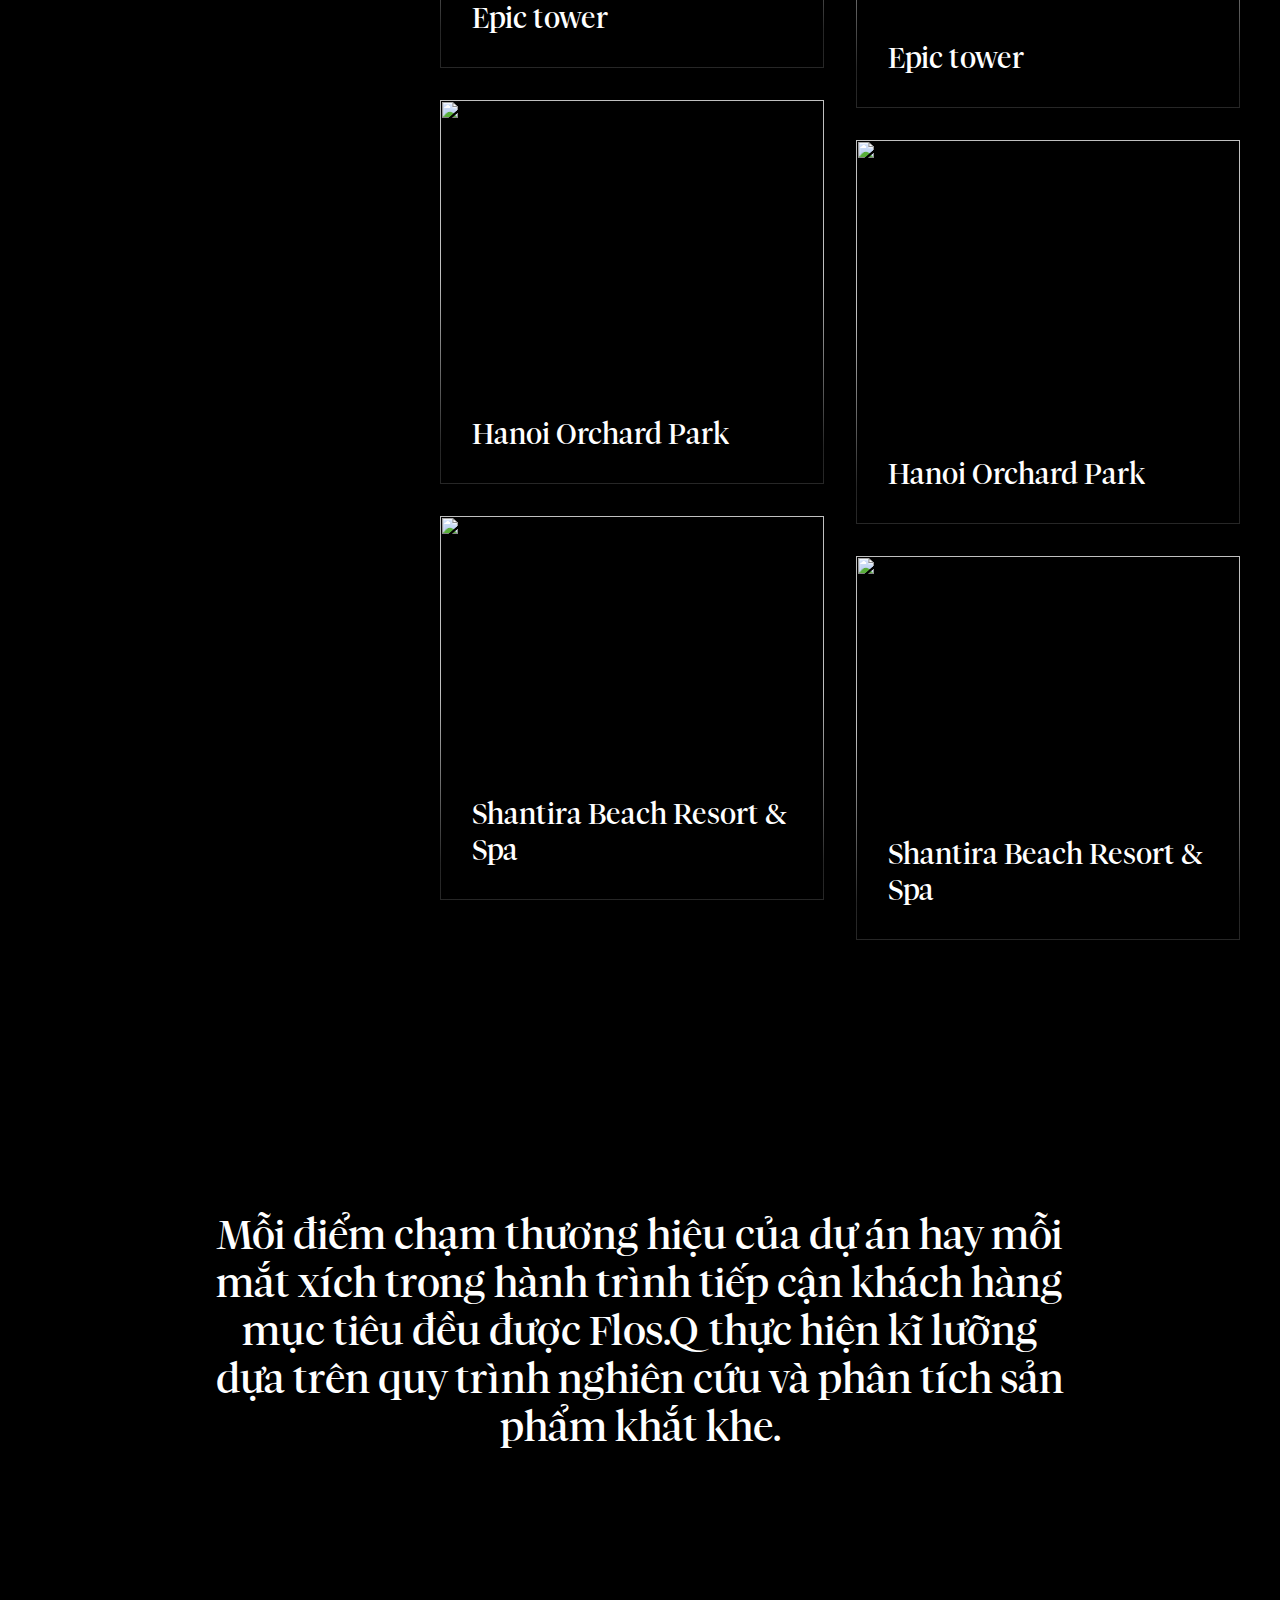
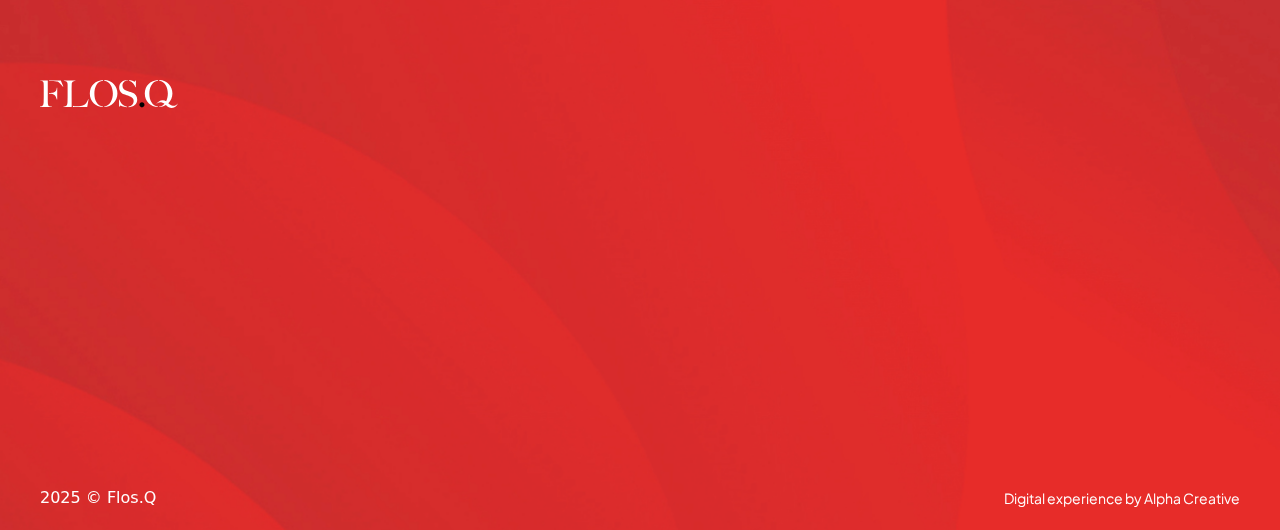
==== commit 6ccae3b0: "update feedback client" ====
--- a/index.html
+++ b/index.html
@@ -199,7 +199,7 @@
             <div class="ball"></div>
           </div>
           <div class="row g-0 h-100">
-            <div class="col-lg-6 offset-lg-3 h-100">
+            <div class="col-lg-8 offset-lg-2 h-100">
               <div class="hero__content">
                 <div class="hero__content--one h2-font color-white">
                   Flos.Q là đơn vị tư vấn, cung cấp giải pháp chiến lược và
@@ -677,7 +677,7 @@
           <div class="projects-wrapper row g-0">
             <p class="section-tag tag-font mb-0 col-lg-4 color-black">DỰ ÁN</p>
             <div class="projects-ball">
-              <canvas id="canvas" width="400" height="400"></canvas>
+              <canvas id="canvas" width="300" height="300"></canvas>
               <!-- <div class="ball-container"></div> -->
             </div>
             <div class="projects-list col-lg-8">
--- a/assets/styles/style.css
+++ b/assets/styles/style.css
@@ -227,7 +227,7 @@
 .magic-cursor .cursor {
   width: 10px;
   height: 10px;
-  background-color: var(--color-primary);
+  background-color: transparent;
   border-radius: 50%;
   transition: all 0.4s ease;
   display: flex;
@@ -407,7 +407,7 @@
   visibility: visible;
 }
 .header__container {
-  padding: 7px 60px;
+  padding: 12px 60px;
   display: grid;
   grid-template-columns: 1fr 2fr 1fr;
   background-color: rgba(255, 255, 255, 0.85);
@@ -436,14 +436,26 @@
   will-change: transform;
   transition: all 0.3s ease-in-out;
 }
+@media (max-width: 1200px) and (min-width: 768px) {
+  .header__menu--sub {
+    opacity: 0;
+    visibility: hidden;
+  }
+}
 @media (max-width: 767px) {
   .header__menu--sub {
     max-width: 100%;
     width: 100%;
   }
 }
-.header__menu--sub.show-menu {
+.header__menu--sub.show {
   clip-path: polygon(100% 0, 0 0, 0 100%, 100% 100%);
+}
+@media (max-width: 1200px) and (min-width: 768px) {
+  .header__menu--sub.show {
+    opacity: 1;
+    visibility: visible;
+  }
 }
 .header .menu__sub--container {
   background-color: var(--color-black);
@@ -518,8 +530,8 @@
 .header .logo-group {
   display: block;
   position: relative;
-  width: 156px;
-  height: 50px;
+  width: 172px;
+  height: 56px;
   transition: height 0.3s ease;
 }
 @media (max-width: 767px) {
@@ -579,6 +591,8 @@
   align-items: center;
   overflow: hidden;
   position: relative;
+  max-width: 670px;
+  margin: 0 auto;
 }
 .hero__content.change .hero__content--one {
   transform: translate(-50%, -50%);
@@ -790,8 +804,8 @@
   left: 150px;
 }
 section.section-projects .projects-ball {
-  width: 400px;
-  height: 400px;
+  width: 300px;
+  height: 300px;
   position: absolute;
   left: 40px;
   top: 180px;
@@ -889,7 +903,7 @@
 }
 section.section-projects .projects-list .item::after {
   content: "";
-  background-color: var(--color-primary);
+  background-color: rgba(0, 0, 0, 0.2);
   position: absolute;
   opacity: 0;
   z-index: 2;
@@ -1679,7 +1693,7 @@
 }
 section.section-services .services-wrapper__right .list-item .item-image::after {
   content: "";
-  background-color: var(--color-primary);
+  background-color: rgba(255, 255, 255, 0.2);
   position: absolute;
   opacity: 0;
   z-index: 2;
